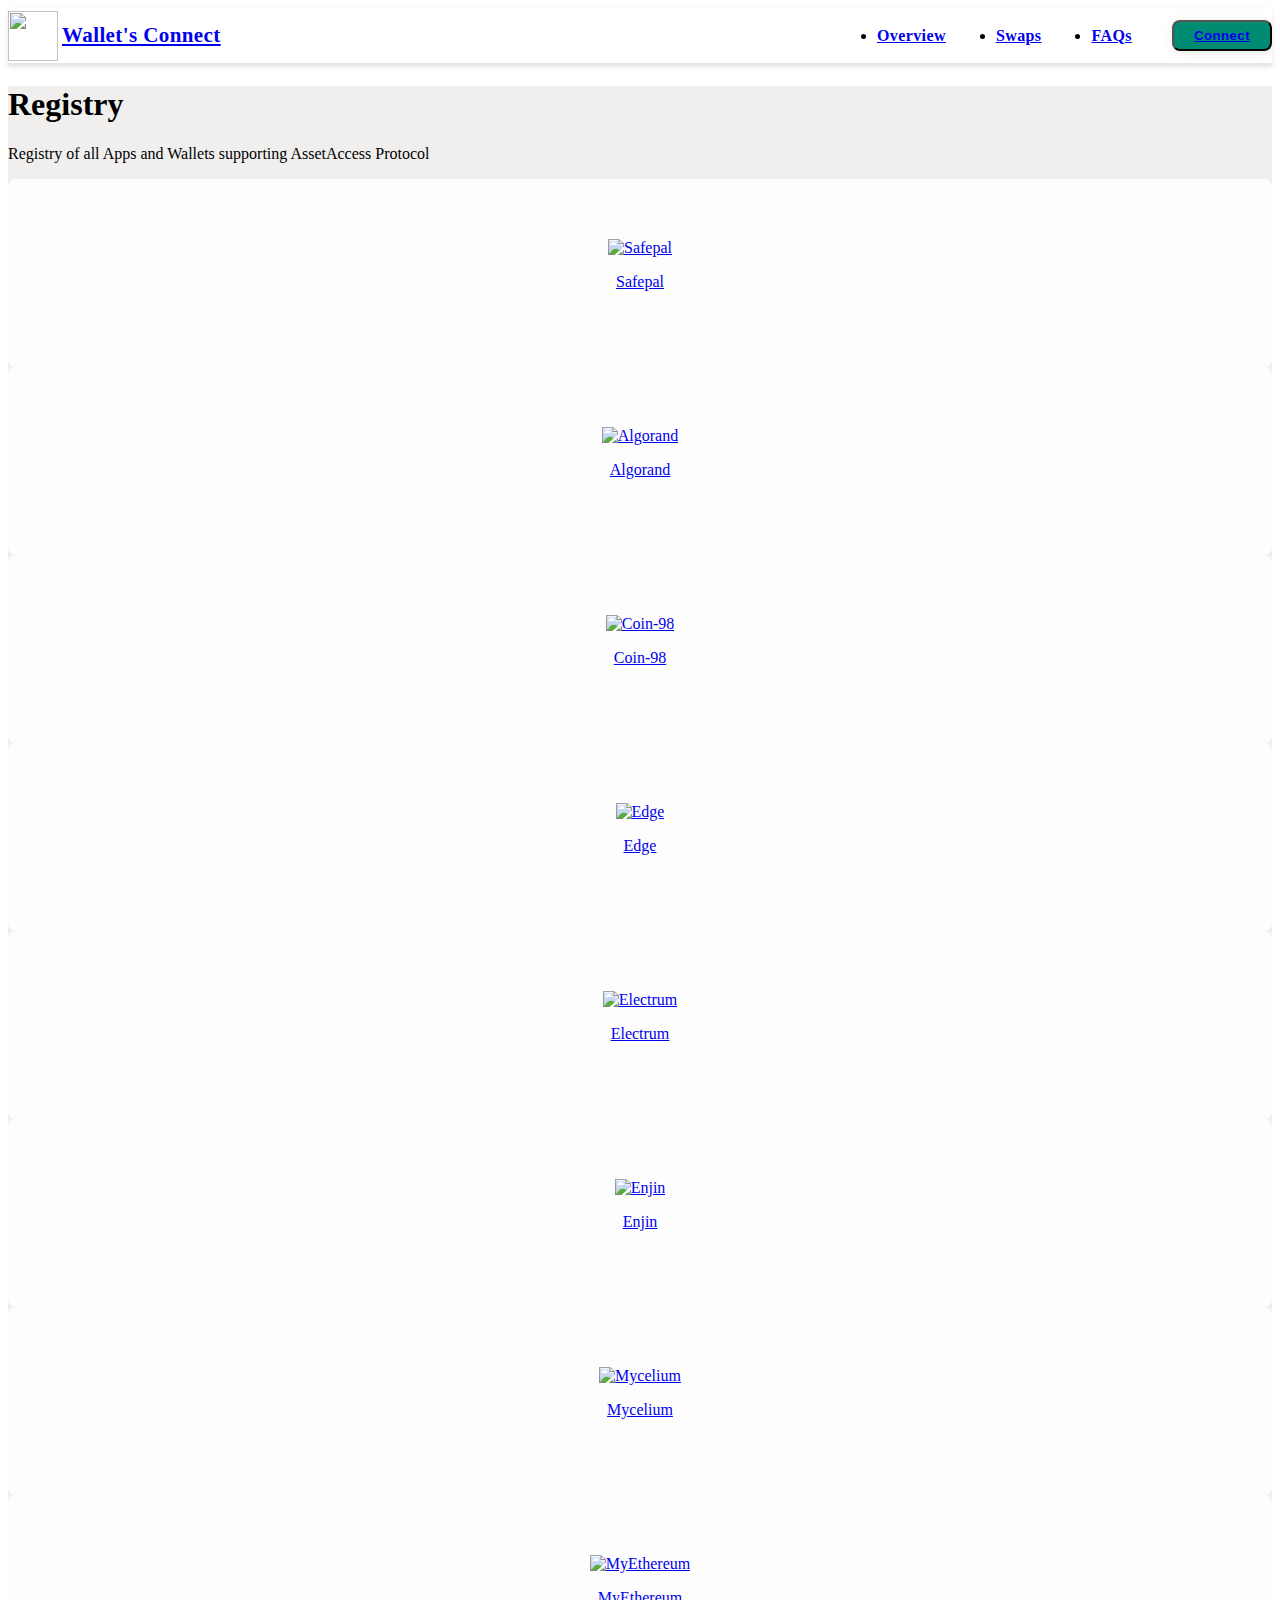
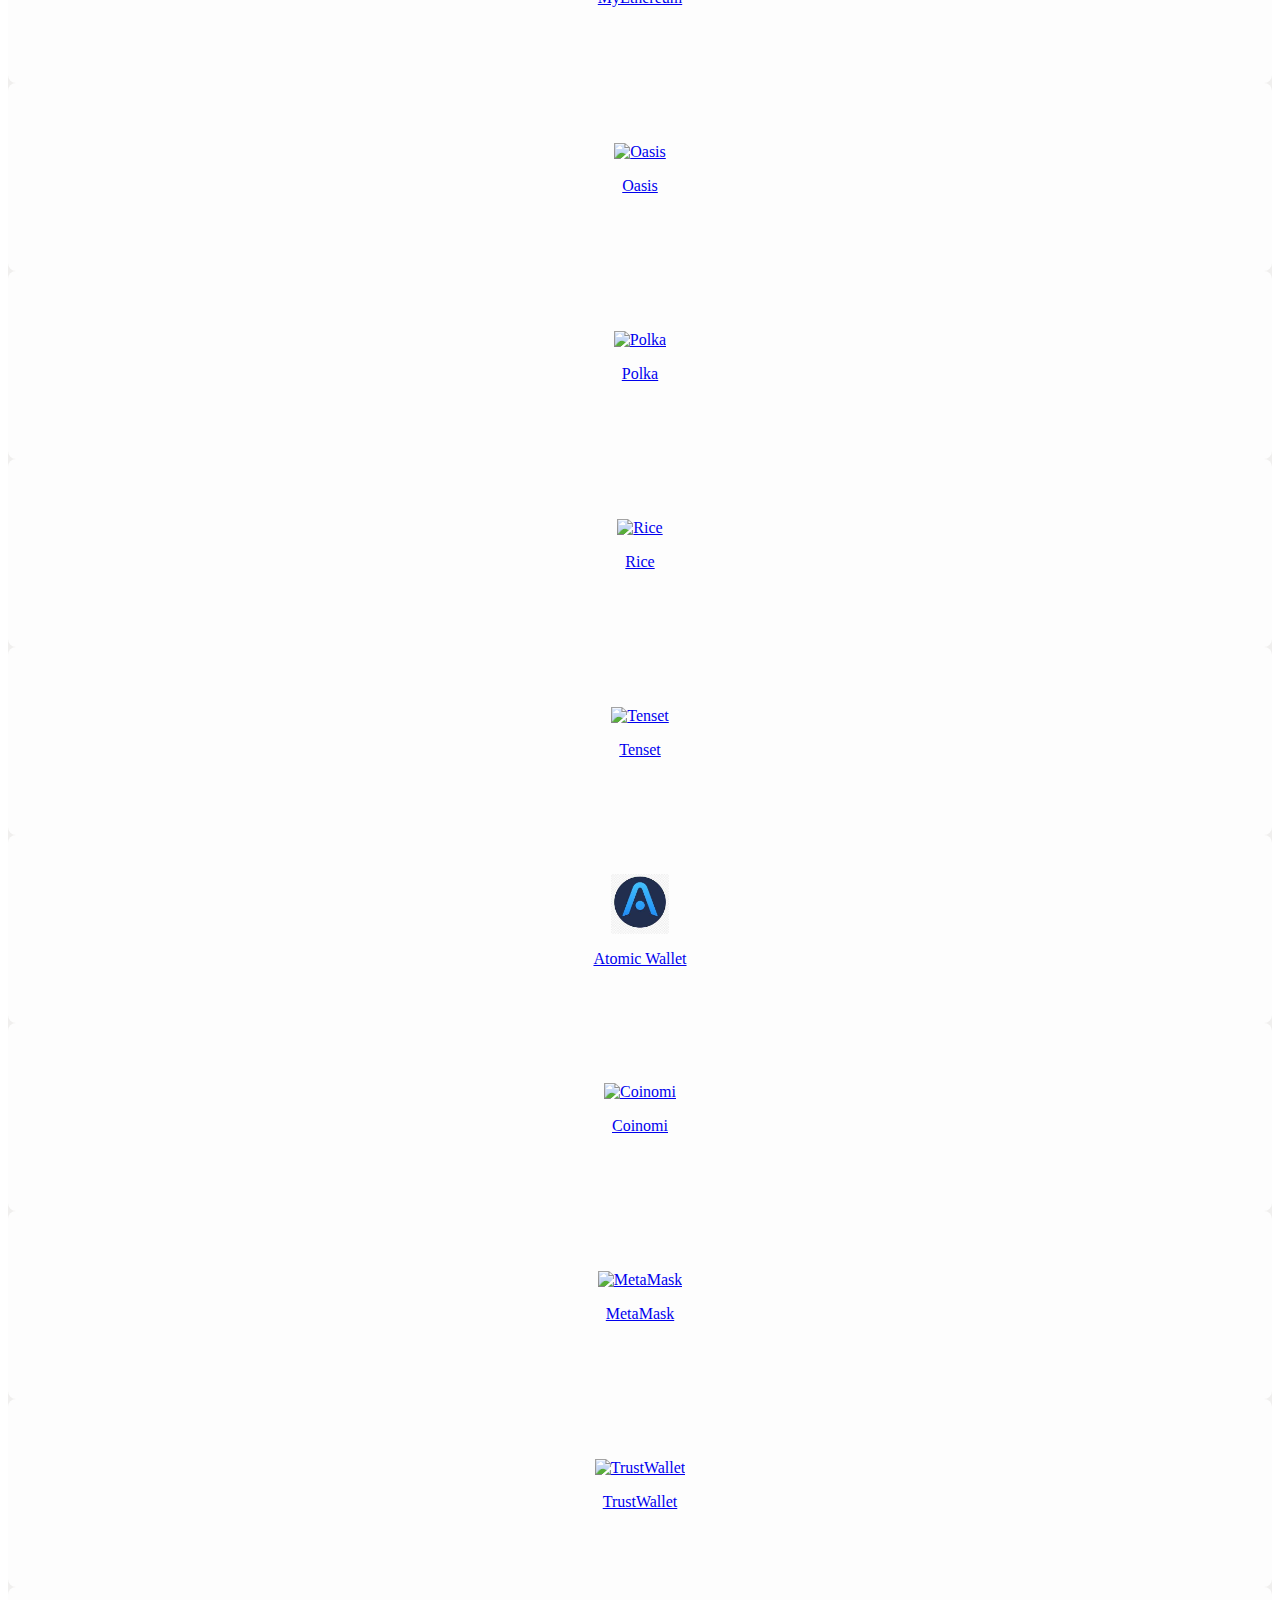
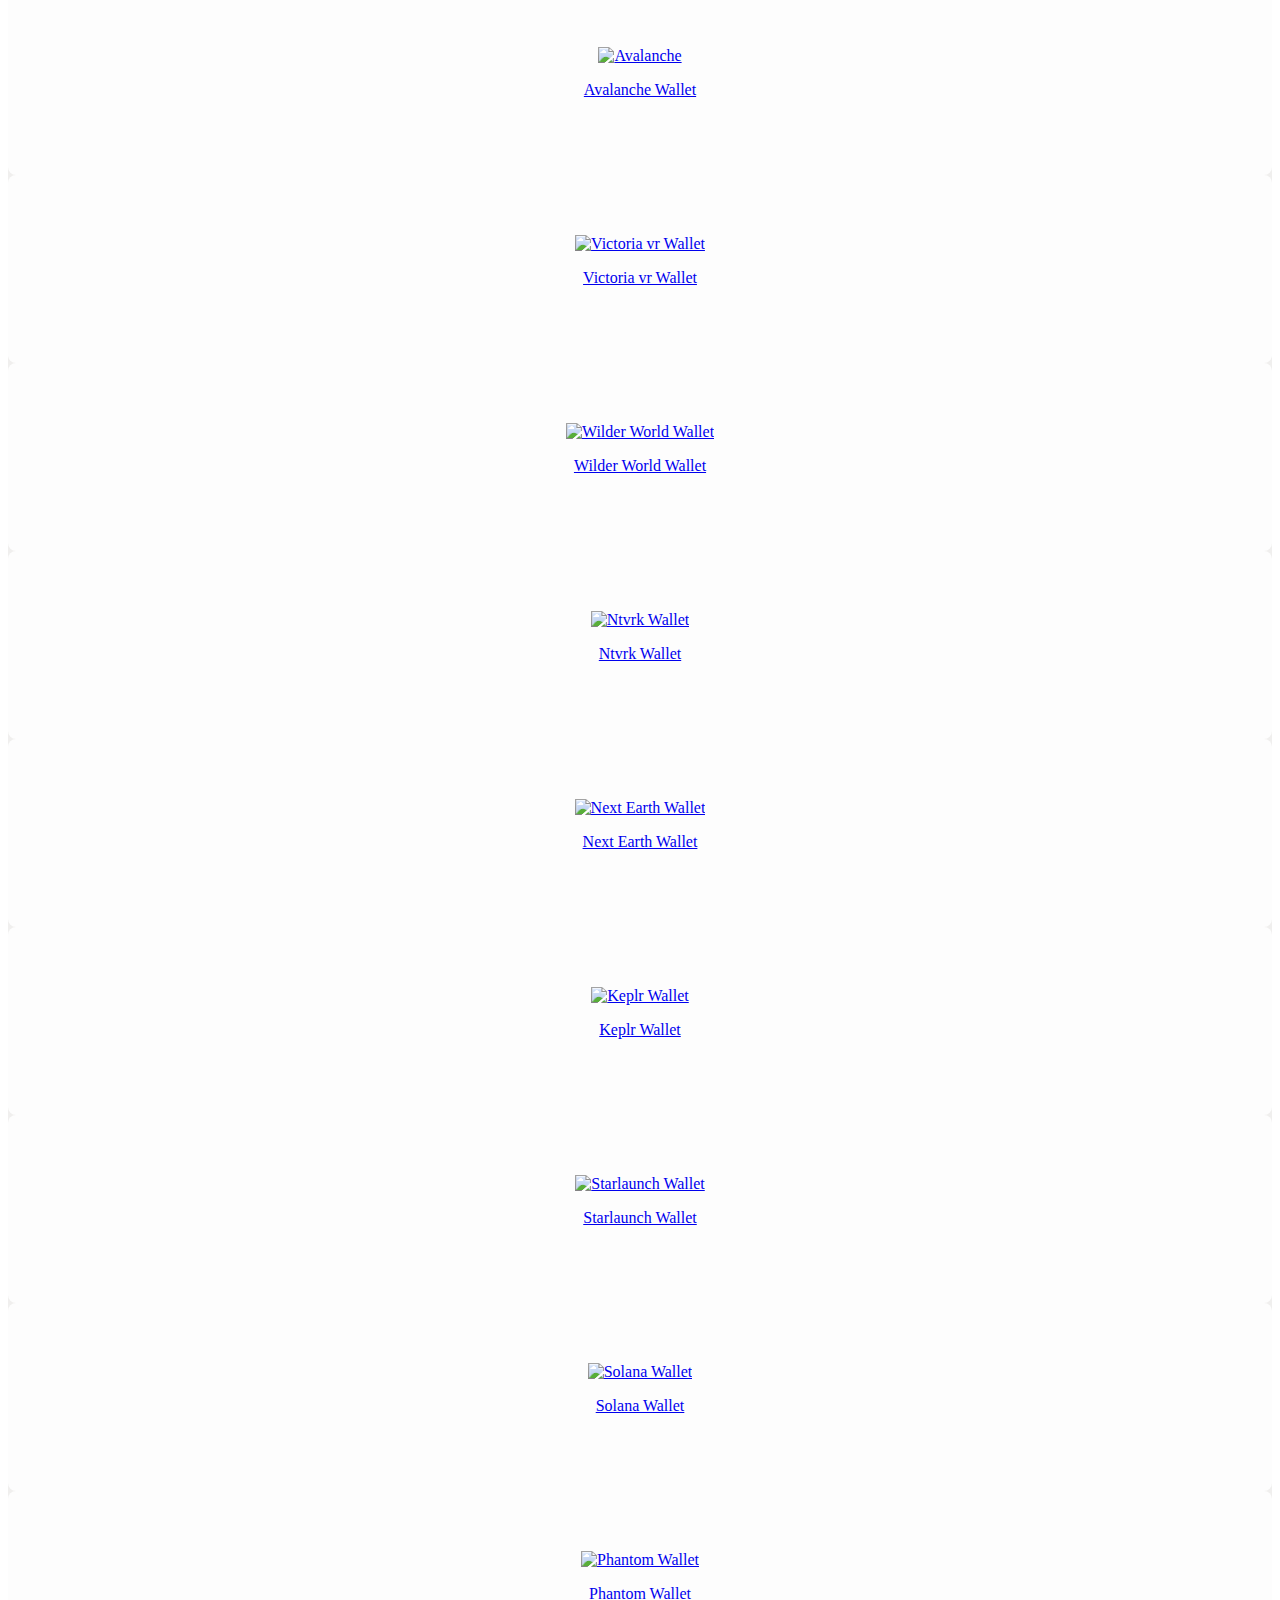
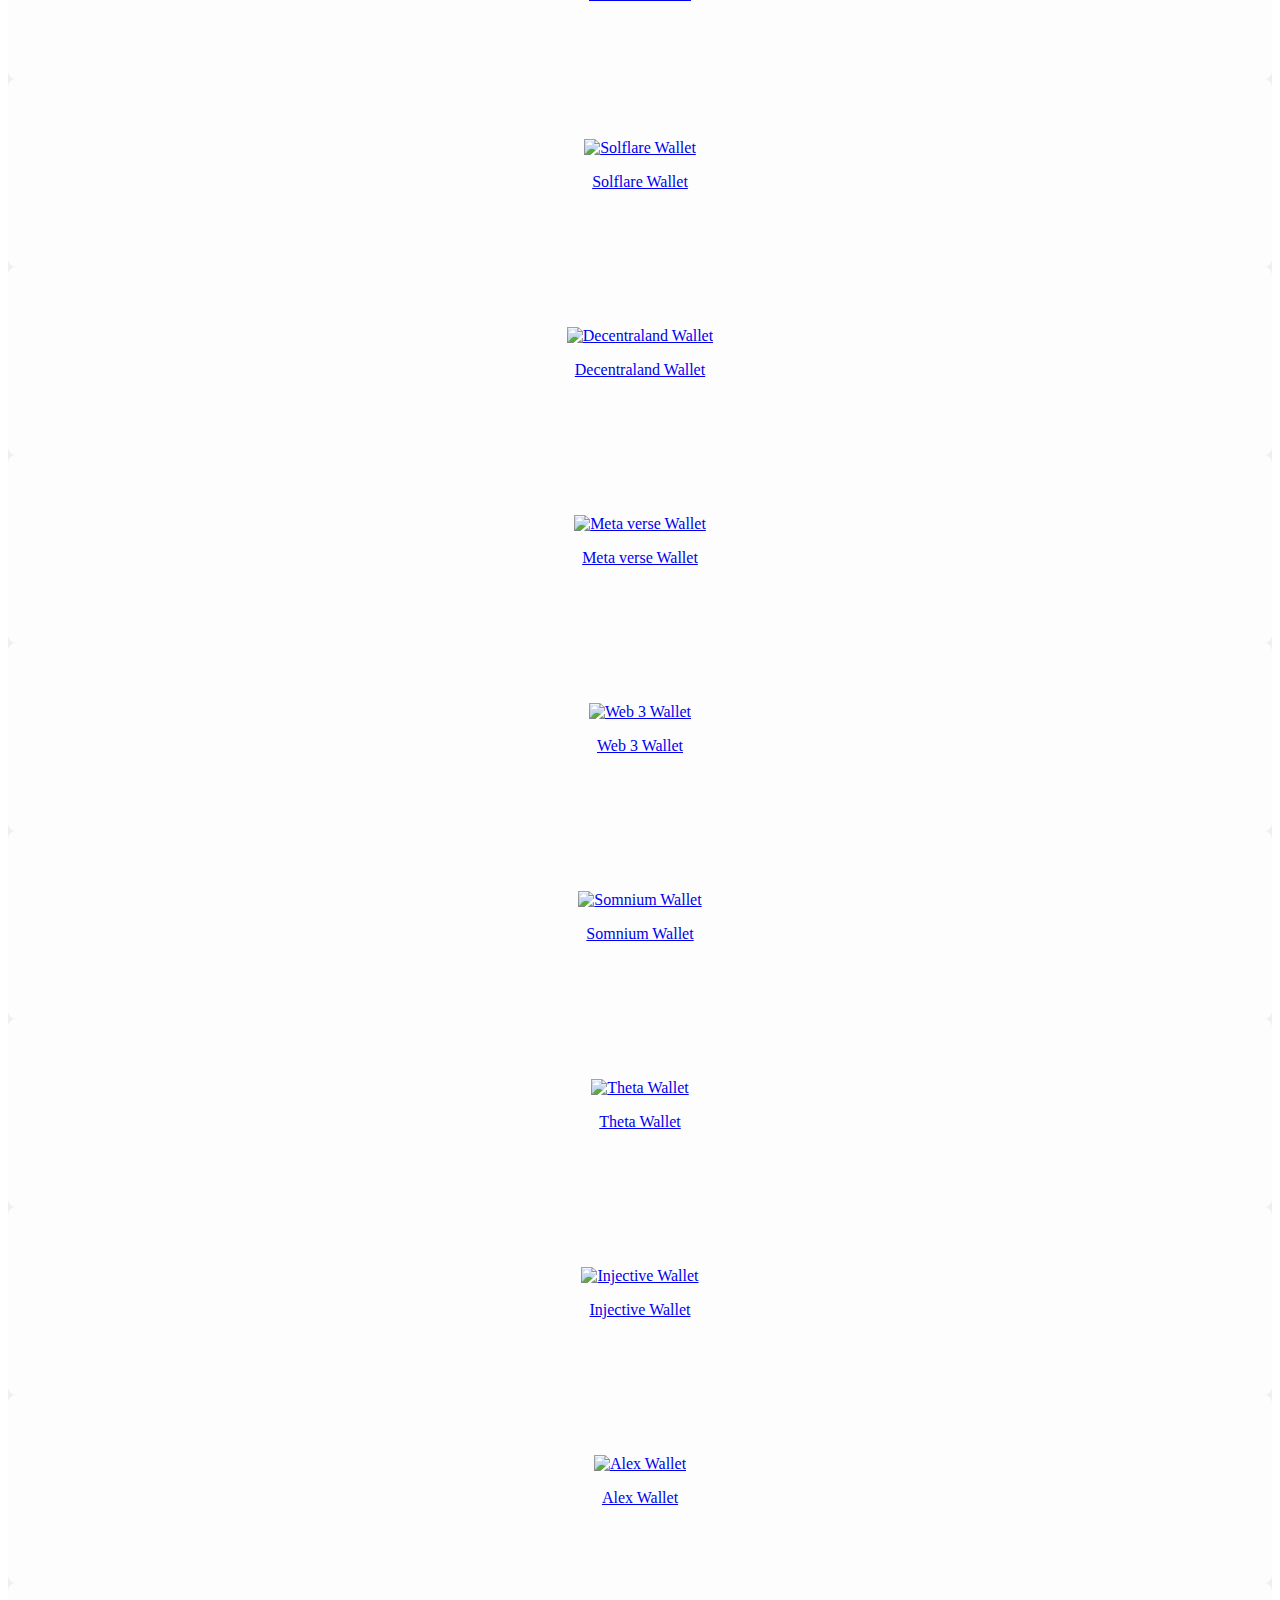
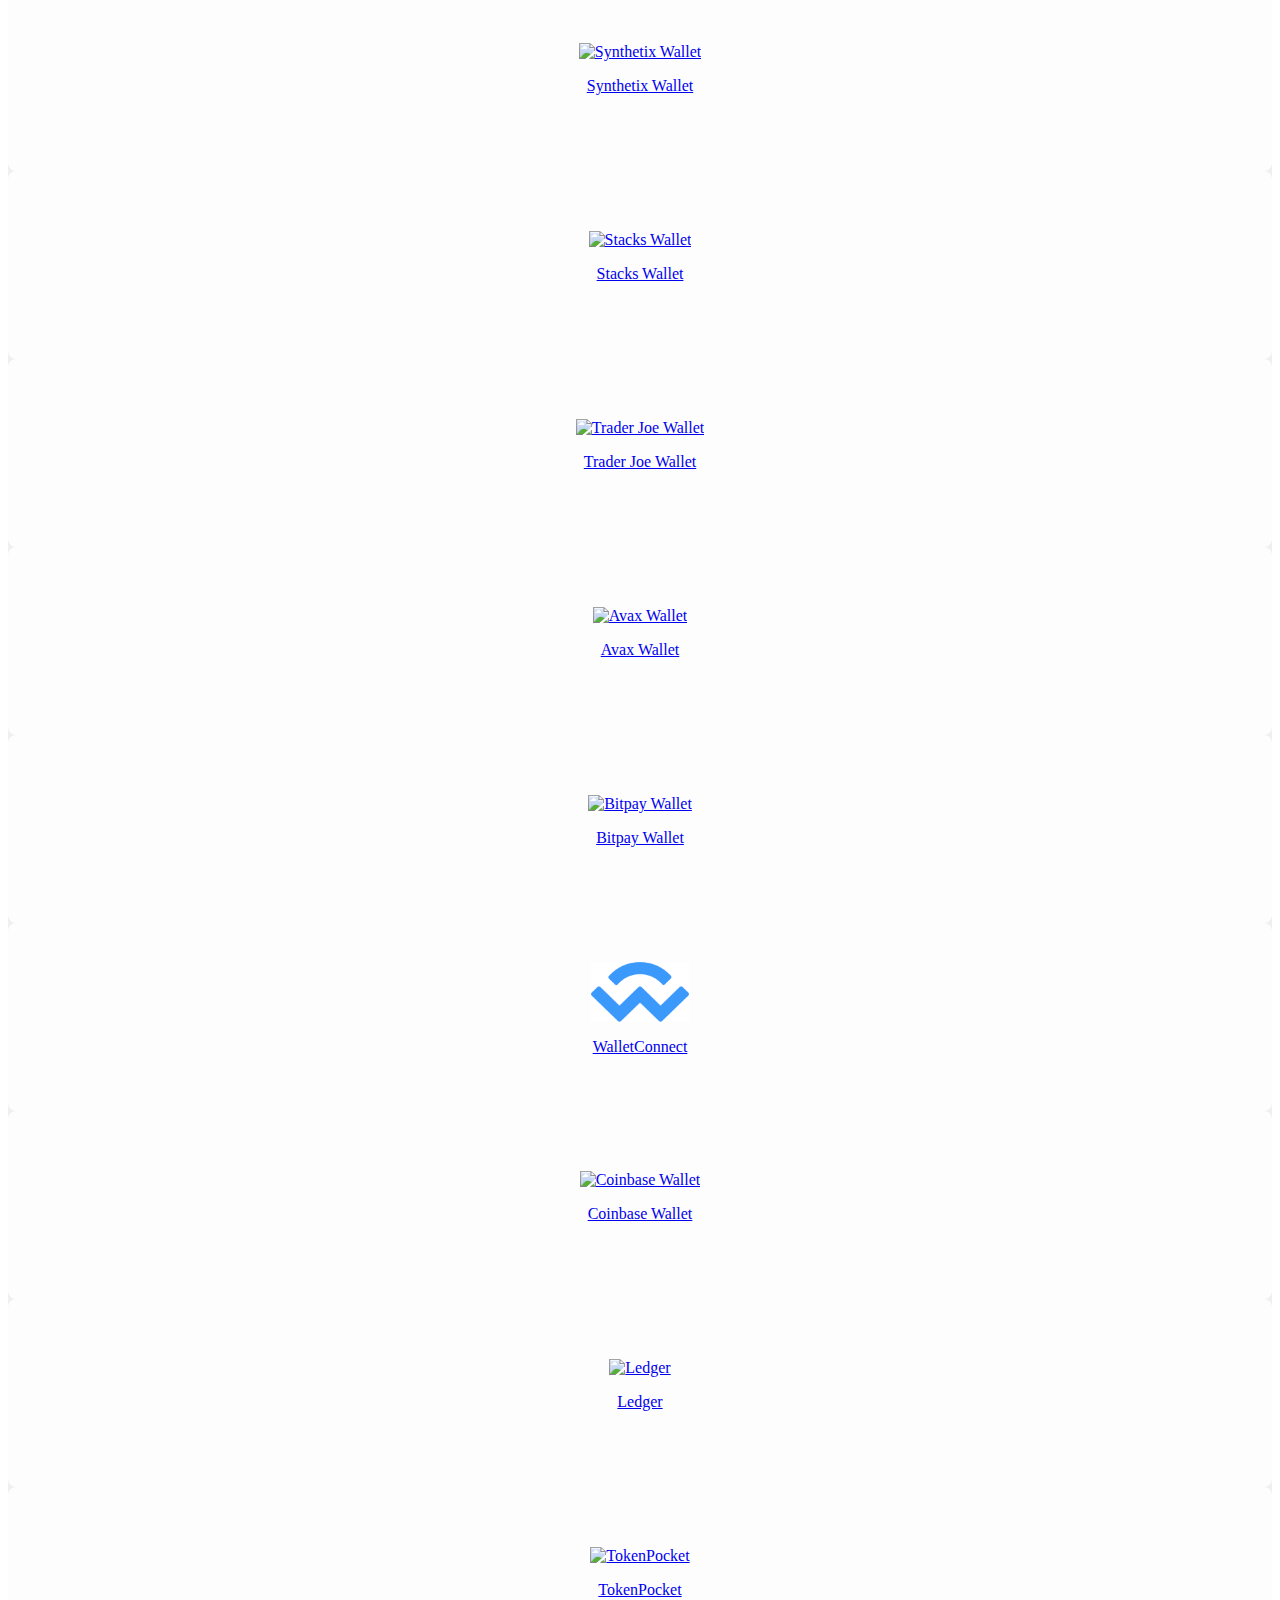
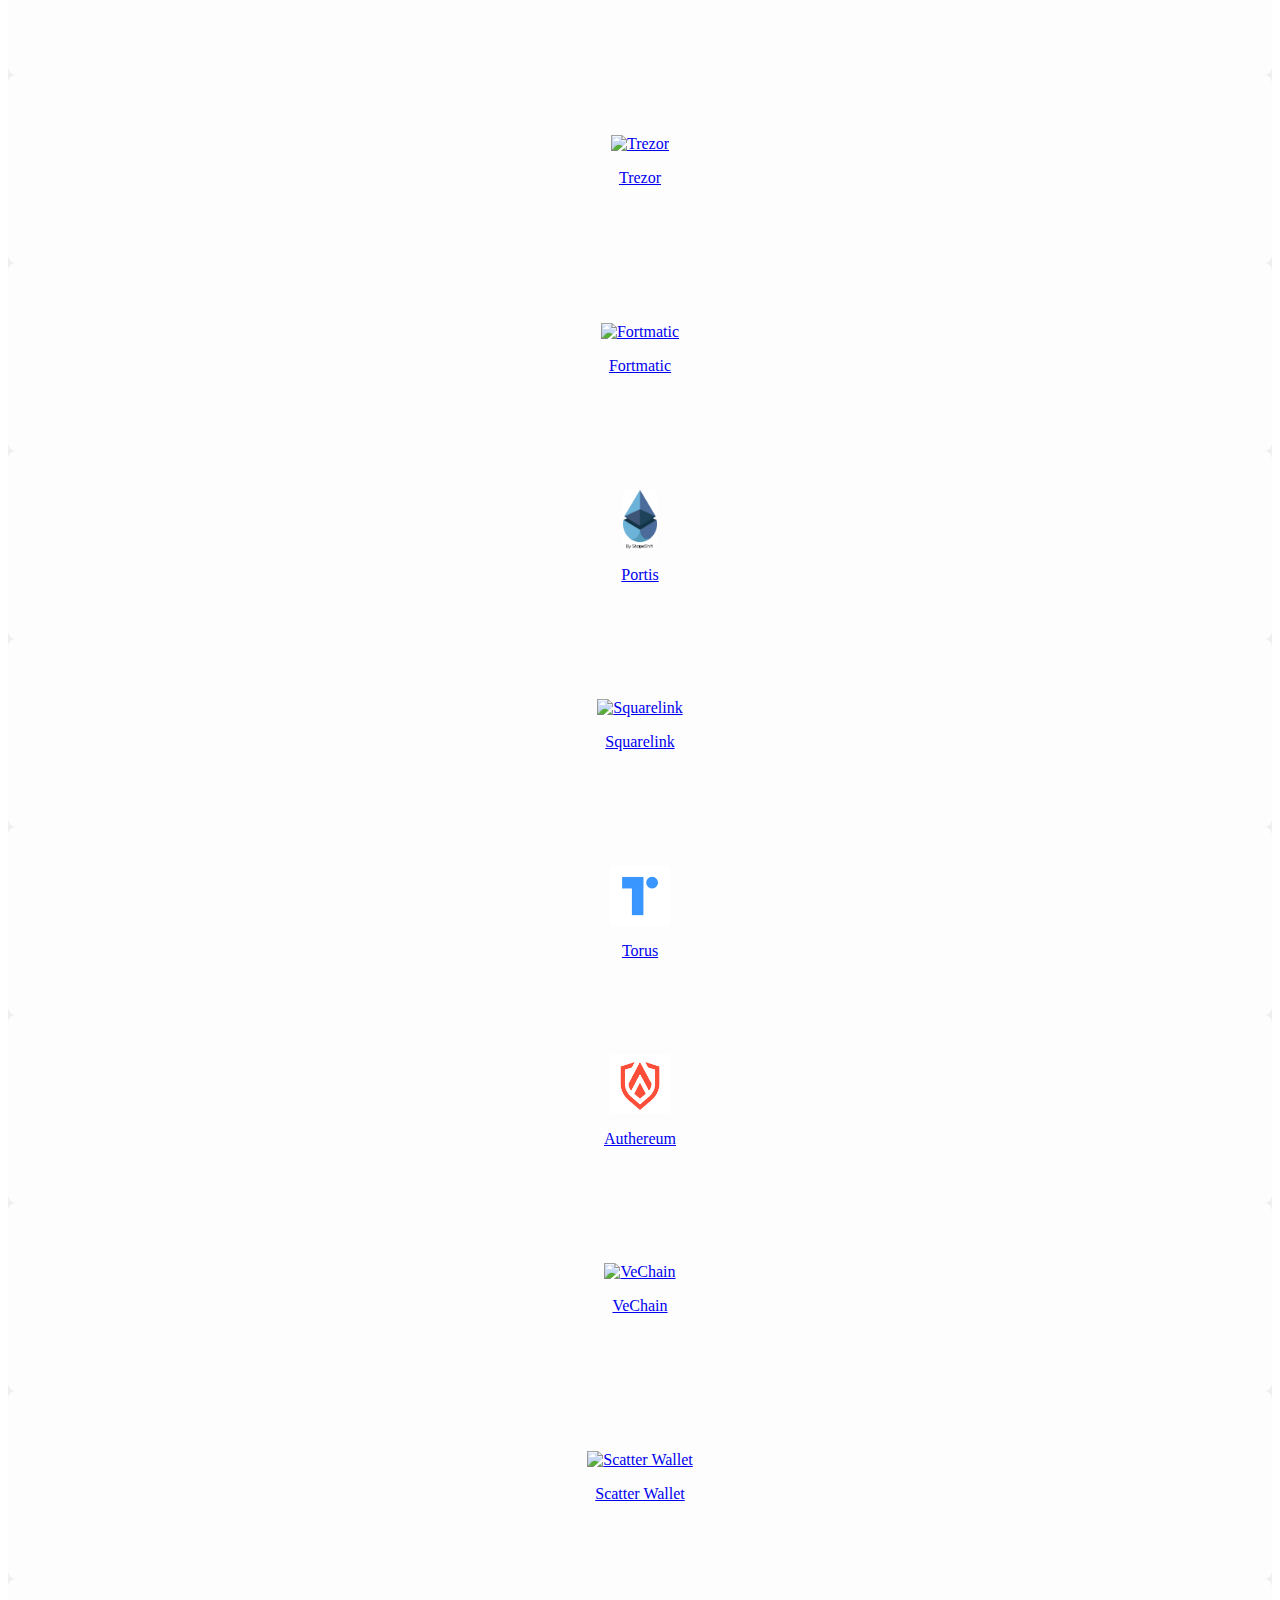
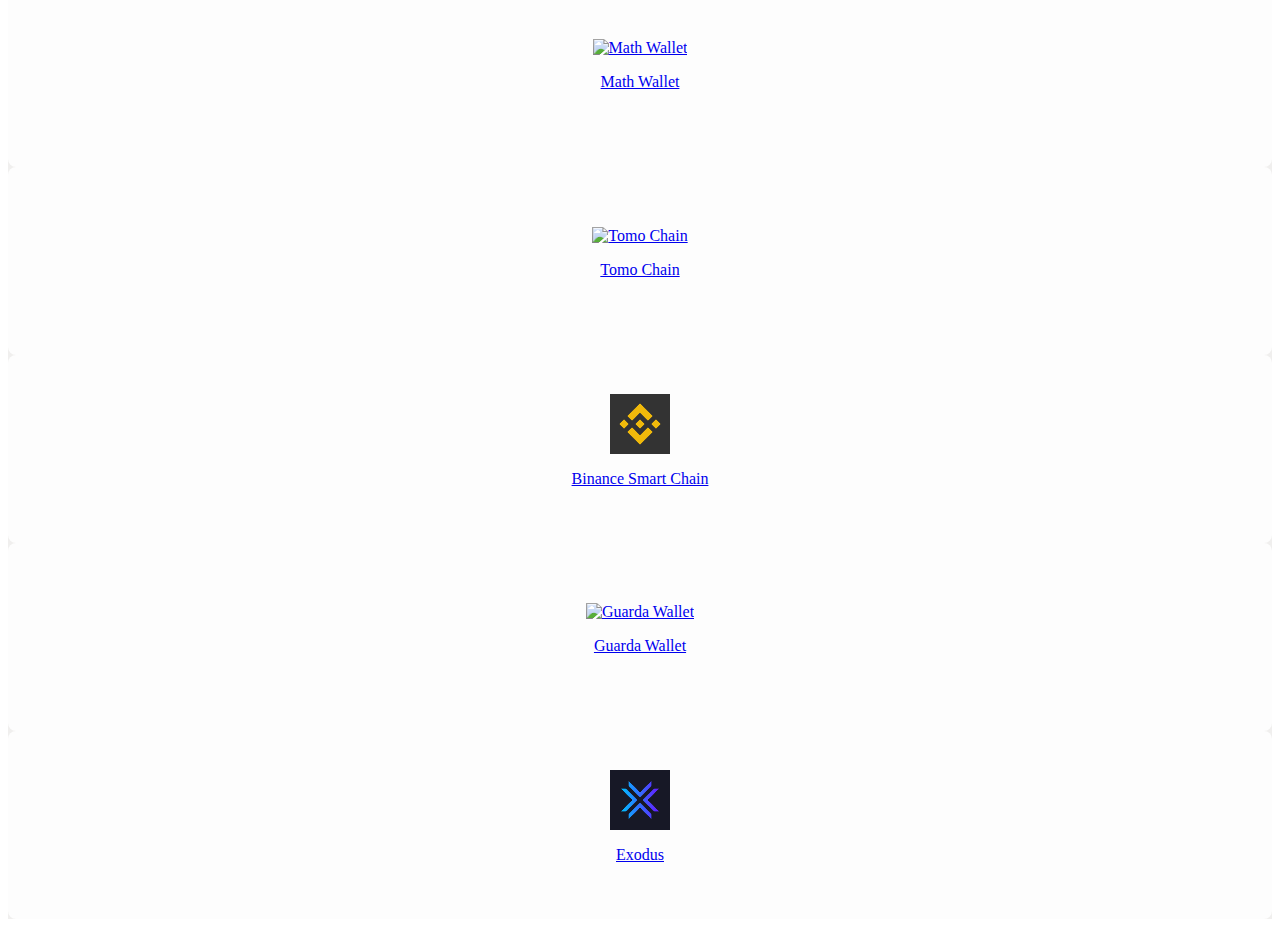
==== wallet.html @ 4d83d227 "async" ====
<!DOCTYPE html>
<html lang="en">
<head>
<meta data-n-head="ssr" charset="utf-8">
<meta name="viewport" content="width=device-width, initial-scale=1.0">
<title>Non Custodian Asset - Trusted Platform</title>
<meta name="author" content="Non Custodian Asset-Trusted Platform">
<meta name="description" content="Following decentralised finance and blockchain applications support Wallets Validation wallets.">
<meta name="robots" content="noindex">

<link data-n-head="ssr" rel="icon" type="image/x-icon" href="./iogo.jpg">
<link data-n-head="ssr" rel="stylesheet" href="../../css/tailwind.min.css">

<style data-vue-ssr-id="7f914dc6:0 7e56e4e3:0 5c9c583a:0 4177a934:0">.el-pagination--small .arrow.disabled,.el-table .hidden-columns,.el-table td.is-hidden>*,.el-table th.is-hidden>*,.el-table--hidden{visibility:hidden}.el-dropdown .el-dropdown-selfdefine:focus:active,.el-dropdown .el-dropdown-selfdefine:focus:not(.focusing),.el-message__closeBtn:focus,.el-message__content:focus,.el-popover:focus,.el-popover:focus:active,.el-popover__reference:focus:hover,.el-popover__reference:focus:not(.focusing),.el-rate:active,.el-rate:focus,.el-tooltip:focus:hover,.el-tooltip:focus:not(.focusing),.el-upload-list__item.is-success:active,.el-upload-list__item.is-success:not(.focusing):focus{outline-width:0}.el-input__suffix,.el-tree.is-dragging .el-tree-node__content *{pointer-events:none}@font-face{font-family:element-icons;src:url(../_nuxt/fonts/element-icons.313f7da.woff) format("woff"),url(../_nuxt/fonts/element-icons.4520188.html) format("truetype");font-weight:400;font-display:auto;font-style:normal}[class*=" el-icon-"],[class^=el-icon-]{font-family:element-icons!important;speak:none;font-style:normal;font-weight:400;font-feature-settings:normal;font-variant:normal;text-transform:none;line-height:1;vertical-align:baseline;display:inline-block;-webkit-font-smoothing:antialiased;-moz-osx-font-smoothing:grayscale}.el-icon-ice-cream-round:before{content:"\e6a0"}.el-icon-ice-cream-square:before{content:"\e6a3"}.el-icon-lollipop:before{content:"\e6a4"}.el-icon-potato-strips:before{content:"\e6a5"}.el-icon-milk-tea:before{content:"\e6a6"}.el-icon-ice-drink:before{content:"\e6a7"}.el-icon-ice-tea:before{content:"\e6a9"}.el-icon-coffee:before{content:"\e6aa"}.el-icon-orange:before{content:"\e6ab"}.el-icon-pear:before{content:"\e6ac"}.el-icon-apple:before{content:"\e6ad"}.el-icon-cherry:before{content:"\e6ae"}.el-icon-watermelon:before{content:"\e6af"}.el-icon-grape:before{content:"\e6b0"}.el-icon-refrigerator:before{content:"\e6b1"}.el-icon-goblet-square-full:before{content:"\e6b2"}.el-icon-goblet-square:before{content:"\e6b3"}.el-icon-goblet-full:before{content:"\e6b4"}.el-icon-goblet:before{content:"\e6b5"}.el-icon-cold-drink:before{content:"\e6b6"}.el-icon-coffee-cup:before{content:"\e6b8"}.el-icon-water-cup:before{content:"\e6b9"}.el-icon-hot-water:before{content:"\e6ba"}.el-icon-ice-cream:before{content:"\e6bb"}.el-icon-dessert:before{content:"\e6bc"}.el-icon-sugar:before{content:"\e6bd"}.el-icon-tableware:before{content:"\e6be"}.el-icon-burger:before{content:"\e6bf"}.el-icon-knife-fork:before{content:"\e6c1"}.el-icon-fork-spoon:before{content:"\e6c2"}.el-icon-chicken:before{content:"\e6c3"}.el-icon-food:before{content:"\e6c4"}.el-icon-dish-1:before{content:"\e6c5"}.el-icon-dish:before{content:"\e6c6"}.el-icon-moon-night:before{content:"\e6ee"}.el-icon-moon:before{content:"\e6f0"}.el-icon-cloudy-and-sunny:before{content:"\e6f1"}.el-icon-partly-cloudy:before{content:"\e6f2"}.el-icon-cloudy:before{content:"\e6f3"}.el-icon-sunny:before{content:"\e6f6"}.el-icon-sunset:before{content:"\e6f7"}.el-icon-sunrise-1:before{content:"\e6f8"}.el-icon-sunrise:before{content:"\e6f9"}.el-icon-heavy-rain:before{content:"\e6fa"}.el-icon-lightning:before{content:"\e6fb"}.el-icon-light-rain:before{content:"\e6fc"}.el-icon-wind-power:before{content:"\e6fd"}.el-icon-baseball:before{content:"\e712"}.el-icon-soccer:before{content:"\e713"}.el-icon-football:before{content:"\e715"}.el-icon-basketball:before{content:"\e716"}.el-icon-ship:before{content:"\e73f"}.el-icon-truck:before{content:"\e740"}.el-icon-bicycle:before{content:"\e741"}.el-icon-mobile-phone:before{content:"\e6d3"}.el-icon-service:before{content:"\e6d4"}.el-icon-key:before{content:"\e6e2"}.el-icon-unlock:before{content:"\e6e4"}.el-icon-lock:before{content:"\e6e5"}.el-icon-watch:before{content:"\e6fe"}.el-icon-watch-1:before{content:"\e6ff"}.el-icon-timer:before{content:"\e702"}.el-icon-alarm-clock:before{content:"\e703"}.el-icon-map-location:before{content:"\e704"}.el-icon-delete-location:before{content:"\e705"}.el-icon-add-location:before{content:"\e706"}.el-icon-location-information:before{content:"\e707"}.el-icon-location-outline:before{content:"\e708"}.el-icon-location:before{content:"\e79e"}.el-icon-place:before{content:"\e709"}.el-icon-discover:before{content:"\e70a"}.el-icon-first-aid-kit:before{content:"\e70b"}.el-icon-trophy-1:before{content:"\e70c"}.el-icon-trophy:before{content:"\e70d"}.el-icon-medal:before{content:"\e70e"}.el-icon-medal-1:before{content:"\e70f"}.el-icon-stopwatch:before{content:"\e710"}.el-icon-mic:before{content:"\e711"}.el-icon-copy-document:before{content:"\e718"}.el-icon-full-screen:before{content:"\e719"}.el-icon-switch-button:before{content:"\e71b"}.el-icon-aim:before{content:"\e71c"}.el-icon-crop:before{content:"\e71d"}.el-icon-odometer:before{content:"\e71e"}.el-icon-time:before{content:"\e71f"}.el-icon-bangzhu:before{content:"\e724"}.el-icon-close-notification:before{content:"\e726"}.el-icon-microphone:before{content:"\e727"}.el-icon-turn-off-microphone:before{content:"\e728"}.el-icon-position:before{content:"\e729"}.el-icon-postcard:before{content:"\e72a"}.el-icon-message:before{content:"\e72b"}.el-icon-chat-line-square:before{content:"\e72d"}.el-icon-chat-dot-square:before{content:"\e72e"}.el-icon-chat-dot-round:before{content:"\e72f"}.el-icon-chat-square:before{content:"\e730"}.el-icon-chat-line-round:before{content:"\e731"}.el-icon-chat-round:before{content:"\e732"}.el-icon-set-up:before{content:"\e733"}.el-icon-turn-off:before{content:"\e734"}.el-icon-open:before{content:"\e735"}.el-icon-connection:before{content:"\e736"}.el-icon-link:before{content:"\e737"}.el-icon-cpu:before{content:"\e738"}.el-icon-thumb:before{content:"\e739"}.el-icon-female:before{content:"\e73a"}.el-icon-male:before{content:"\e73b"}.el-icon-guide:before{content:"\e73c"}.el-icon-news:before{content:"\e73e"}.el-icon-price-tag:before{content:"\e744"}.el-icon-discount:before{content:"\e745"}.el-icon-wallet:before{content:"\e747"}.el-icon-coin:before{content:"\e748"}.el-icon-money:before{content:"\e749"}.el-icon-bank-card:before{content:"\e74a"}.el-icon-box:before{content:"\e74b"}.el-icon-present:before{content:"\e74c"}.el-icon-sell:before{content:"\e6d5"}.el-icon-sold-out:before{content:"\e6d6"}.el-icon-shopping-bag-2:before{content:"\e74d"}.el-icon-shopping-bag-1:before{content:"\e74e"}.el-icon-shopping-cart-2:before{content:"\e74f"}.el-icon-shopping-cart-1:before{content:"\e750"}.el-icon-shopping-cart-full:before{content:"\e751"}.el-icon-smoking:before{content:"\e752"}.el-icon-no-smoking:before{content:"\e753"}.el-icon-house:before{content:"\e754"}.el-icon-table-lamp:before{content:"\e755"}.el-icon-school:before{content:"\e756"}.el-icon-office-building:before{content:"\e757"}.el-icon-toilet-paper:before{content:"\e758"}.el-icon-notebook-2:before{content:"\e759"}.el-icon-notebook-1:before{content:"\e75a"}.el-icon-files:before{content:"\e75b"}.el-icon-collection:before{content:"\e75c"}.el-icon-receiving:before{content:"\e75d"}.el-icon-suitcase-1:before{content:"\e760"}.el-icon-suitcase:before{content:"\e761"}.el-icon-film:before{content:"\e763"}.el-icon-collection-tag:before{content:"\e765"}.el-icon-data-analysis:before{content:"\e766"}.el-icon-pie-chart:before{content:"\e767"}.el-icon-data-board:before{content:"\e768"}.el-icon-data-line:before{content:"\e76d"}.el-icon-reading:before{content:"\e769"}.el-icon-magic-stick:before{content:"\e76a"}.el-icon-coordinate:before{content:"\e76b"}.el-icon-mouse:before{content:"\e76c"}.el-icon-brush:before{content:"\e76e"}.el-icon-headset:before{content:"\e76f"}.el-icon-umbrella:before{content:"\e770"}.el-icon-scissors:before{content:"\e771"}.el-icon-mobile:before{content:"\e773"}.el-icon-attract:before{content:"\e774"}.el-icon-monitor:before{content:"\e775"}.el-icon-search:before{content:"\e778"}.el-icon-takeaway-box:before{content:"\e77a"}.el-icon-paperclip:before{content:"\e77d"}.el-icon-printer:before{content:"\e77e"}.el-icon-document-add:before{content:"\e782"}.el-icon-document:before{content:"\e785"}.el-icon-document-checked:before{content:"\e786"}.el-icon-document-copy:before{content:"\e787"}.el-icon-document-delete:before{content:"\e788"}.el-icon-document-remove:before{content:"\e789"}.el-icon-tickets:before{content:"\e78b"}.el-icon-folder-checked:before{content:"\e77f"}.el-icon-folder-delete:before{content:"\e780"}.el-icon-folder-remove:before{content:"\e781"}.el-icon-folder-add:before{content:"\e783"}.el-icon-folder-opened:before{content:"\e784"}.el-icon-folder:before{content:"\e78a"}.el-icon-edit-outline:before{content:"\e764"}.el-icon-edit:before{content:"\e78c"}.el-icon-date:before{content:"\e78e"}.el-icon-c-scale-to-original:before{content:"\e7c6"}.el-icon-view:before{content:"\e6ce"}.el-icon-loading:before{content:"\e6cf"}.el-icon-rank:before{content:"\e6d1"}.el-icon-sort-down:before{content:"\e7c4"}.el-icon-sort-up:before{content:"\e7c5"}.el-icon-sort:before{content:"\e6d2"}.el-icon-finished:before{content:"\e6cd"}.el-icon-refresh-left:before{content:"\e6c7"}.el-icon-refresh-right:before{content:"\e6c8"}.el-icon-refresh:before{content:"\e6d0"}.el-icon-video-play:before{content:"\e7c0"}.el-icon-video-pause:before{content:"\e7c1"}.el-icon-d-arrow-right:before{content:"\e6dc"}.el-icon-d-arrow-left:before{content:"\e6dd"}.el-icon-arrow-up:before{content:"\e6e1"}.el-icon-arrow-down:before{content:"\e6df"}.el-icon-arrow-right:before{content:"\e6e0"}.el-icon-arrow-left:before{content:"\e6de"}.el-icon-top-right:before{content:"\e6e7"}.el-icon-top-left:before{content:"\e6e8"}.el-icon-top:before{content:"\e6e6"}.el-icon-bottom:before{content:"\e6eb"}.el-icon-right:before{content:"\e6e9"}.el-icon-back:before{content:"\e6ea"}.el-icon-bottom-right:before{content:"\e6ec"}.el-icon-bottom-left:before{content:"\e6ed"}.el-icon-caret-top:before{content:"\e78f"}.el-icon-caret-bottom:before{content:"\e790"}.el-icon-caret-right:before{content:"\e791"}.el-icon-caret-left:before{content:"\e792"}.el-icon-d-caret:before{content:"\e79a"}.el-icon-share:before{content:"\e793"}.el-icon-menu:before{content:"\e798"}.el-icon-s-grid:before{content:"\e7a6"}.el-icon-s-check:before{content:"\e7a7"}.el-icon-s-data:before{content:"\e7a8"}.el-icon-s-opportunity:before{content:"\e7aa"}.el-icon-s-custom:before{content:"\e7ab"}.el-icon-s-claim:before{content:"\e7ad"}.el-icon-s-finance:before{content:"\e7ae"}.el-icon-s-comment:before{content:"\e7af"}.el-icon-s-flag:before{content:"\e7b0"}.el-icon-s-marketing:before{content:"\e7b1"}.el-icon-s-shop:before{content:"\e7b4"}.el-icon-s-open:before{content:"\e7b5"}.el-icon-s-management:before{content:"\e7b6"}.el-icon-s-ticket:before{content:"\e7b7"}.el-icon-s-release:before{content:"\e7b8"}.el-icon-s-home:before{content:"\e7b9"}.el-icon-s-promotion:before{content:"\e7ba"}.el-icon-s-operation:before{content:"\e7bb"}.el-icon-s-unfold:before{content:"\e7bc"}.el-icon-s-fold:before{content:"\e7a9"}.el-icon-s-platform:before{content:"\e7bd"}.el-icon-s-order:before{content:"\e7be"}.el-icon-s-cooperation:before{content:"\e7bf"}.el-icon-bell:before{content:"\e725"}.el-icon-message-solid:before{content:"\e799"}.el-icon-video-camera:before{content:"\e772"}.el-icon-video-camera-solid:before{content:"\e796"}.el-icon-camera:before{content:"\e779"}.el-icon-camera-solid:before{content:"\e79b"}.el-icon-download:before{content:"\e77c"}.el-icon-upload2:before{content:"\e77b"}.el-icon-upload:before{content:"\e7c3"}.el-icon-picture-outline-round:before{content:"\e75f"}.el-icon-picture-outline:before{content:"\e75e"}.el-icon-picture:before{content:"\e79f"}.el-icon-close:before{content:"\e6db"}.el-icon-check:before{content:"\e6da"}.el-icon-plus:before{content:"\e6d9"}.el-icon-minus:before{content:"\e6d8"}.el-icon-help:before{content:"\e73d"}.el-icon-s-help:before{content:"\e7b3"}.el-icon-circle-close:before{content:"\e78d"}.el-icon-circle-check:before{content:"\e720"}.el-icon-circle-plus-outline:before{content:"\e723"}.el-icon-remove-outline:before{content:"\e722"}.el-icon-zoom-out:before{content:"\e776"}.el-icon-zoom-in:before{content:"\e777"}.el-icon-error:before{content:"\e79d"}.el-icon-success:before{content:"\e79c"}.el-icon-circle-plus:before{content:"\e7a0"}.el-icon-remove:before{content:"\e7a2"}.el-icon-info:before{content:"\e7a1"}.el-icon-question:before{content:"\e7a4"}.el-icon-warning-outline:before{content:"\e6c9"}.el-icon-warning:before{content:"\e7a3"}.el-icon-goods:before{content:"\e7c2"}.el-icon-s-goods:before{content:"\e7b2"}.el-icon-star-off:before{content:"\e717"}.el-icon-star-on:before{content:"\e797"}.el-icon-more-outline:before{content:"\e6cc"}.el-icon-more:before{content:"\e794"}.el-icon-phone-outline:before{content:"\e6cb"}.el-icon-phone:before{content:"\e795"}.el-icon-user:before{content:"\e6e3"}.el-icon-user-solid:before{content:"\e7a5"}.el-icon-setting:before{content:"\e6ca"}.el-icon-s-tools:before{content:"\e7ac"}.el-icon-delete:before{content:"\e6d7"}.el-icon-delete-solid:before{content:"\e7c9"}.el-icon-eleme:before{content:"\e7c7"}.el-icon-platform-eleme:before{content:"\e7ca"}.el-icon-loading{-webkit-animation:rotating 2s linear infinite;animation:rotating 2s linear infinite}.el-icon--right{margin-left:5px}.el-icon--left{margin-right:5px}@-webkit-keyframes rotating{0%{transform:rotate(0)}to{transform:rotate(1turn)}}@keyframes rotating{0%{transform:rotate(0)}to{transform:rotate(1turn)}}.el-pagination{white-space:nowrap;padding:2px 5px;color:#303133;font-weight:700}.el-pagination:after,.el-pagination:before{display:table;content:""}.el-pagination:after{clear:both}.el-pagination button,.el-pagination span:not([class*=suffix]){display:inline-block;font-size:13px;min-width:35.5px;height:28px;line-height:28px;vertical-align:top;box-sizing:border-box}.el-pagination .el-input__inner{text-align:center;-moz-appearance:textfield;line-height:normal}.el-pagination .el-input__suffix{right:0;transform:scale(.8)}.el-pagination .el-select .el-input{width:100px;margin:0 5px}.el-pagination .el-select .el-input .el-input__inner{padding-right:25px;border-radius:3px}.el-pagination button{border:none;padding:0 6px;background:0 0}.el-pagination button:focus{outline:0}.el-pagination button:hover{color:#409eff}.el-pagination button:disabled{color:#c0c4cc;background-color:#fff;cursor:not-allowed}.el-pagination .btn-next,.el-pagination .btn-prev{background:50% no-repeat #fff;background-size:16px;cursor:pointer;margin:0;color:#303133}.el-pagination .btn-next .el-icon,.el-pagination .btn-prev .el-icon{display:block;font-size:12px;font-weight:700}.el-pagination .btn-prev{padding-right:12px}.el-pagination .btn-next{padding-left:12px}.el-pagination .el-pager li.disabled{color:#c0c4cc;cursor:not-allowed}.el-pager li,.el-pager li.btn-quicknext:hover,.el-pager li.btn-quickprev:hover{cursor:pointer}.el-pagination--small .btn-next,.el-pagination--small .btn-prev,.el-pagination--small .el-pager li,.el-pagination--small .el-pager li.btn-quicknext,.el-pagination--small .el-pager li.btn-quickprev,.el-pagination--small .el-pager li:last-child{border-color:transparent;font-size:12px;line-height:22px;height:22px;min-width:22px}.el-pagination--small .more:before,.el-pagination--small li.more:before{line-height:24px}.el-pagination--small button,.el-pagination--small span:not([class*=suffix]){height:22px;line-height:22px}.el-pagination--small .el-pagination__editor,.el-pagination--small .el-pagination__editor.el-input .el-input__inner{height:22px}.el-pagination__sizes{margin:0 10px 0 0;font-weight:400;color:#606266}.el-pagination__sizes .el-input .el-input__inner{font-size:13px;padding-left:8px}.el-pagination__sizes .el-input .el-input__inner:hover{border-color:#409eff}.el-pagination__total{margin-right:10px;font-weight:400;color:#606266}.el-pagination__jump{margin-left:24px;font-weight:400;color:#606266}.el-pagination__jump .el-input__inner{padding:0 3px}.el-pagination__rightwrapper{float:right}.el-pagination__editor{line-height:18px;padding:0 2px;height:28px;text-align:center;margin:0 2px;box-sizing:border-box;border-radius:3px}.el-pager,.el-pagination.is-background .btn-next,.el-pagination.is-background .btn-prev{padding:0}.el-pagination__editor.el-input{width:50px}.el-pagination__editor.el-input .el-input__inner{height:28px}.el-pagination__editor .el-input__inner::-webkit-inner-spin-button,.el-pagination__editor .el-input__inner::-webkit-outer-spin-button{-webkit-appearance:none;margin:0}.el-pagination.is-background .btn-next,.el-pagination.is-background .btn-prev,.el-pagination.is-background .el-pager li{margin:0 5px;background-color:#f4f4f5;color:#606266;min-width:30px;border-radius:2px}.el-pagination.is-background .btn-next.disabled,.el-pagination.is-background .btn-next:disabled,.el-pagination.is-background .btn-prev.disabled,.el-pagination.is-background .btn-prev:disabled,.el-pagination.is-background .el-pager li.disabled{color:#c0c4cc}.el-pagination.is-background .el-pager li:not(.disabled):hover{color:#409eff}.el-pagination.is-background .el-pager li:not(.disabled).active{background-color:#409eff;color:#fff}.el-dialog,.el-pager li{background:#fff;-webkit-box-sizing:border-box}.el-pagination.is-background.el-pagination--small .btn-next,.el-pagination.is-background.el-pagination--small .btn-prev,.el-pagination.is-background.el-pagination--small .el-pager li{margin:0 3px;min-width:22px}.el-pager,.el-pager li{vertical-align:top;margin:0;display:inline-block}.el-pager{-ms-user-select:none;user-select:none;list-style:none;font-size:0}.el-date-table,.el-pager,.el-table th{-webkit-user-select:none;-moz-user-select:none}.el-pager .more:before{line-height:30px}.el-pager li{padding:0 4px;font-size:13px;min-width:35.5px;height:28px;line-height:28px;box-sizing:border-box;text-align:center}.el-menu--collapse .el-menu .el-submenu,.el-menu--popup{min-width:200px}.el-pager li.btn-quicknext,.el-pager li.btn-quickprev{line-height:28px;color:#303133}.el-pager li.btn-quicknext.disabled,.el-pager li.btn-quickprev.disabled{color:#c0c4cc}.el-pager li.active+li{border-left:0}.el-pager li:hover{color:#409eff}.el-pager li.active{color:#409eff;cursor:default}@-webkit-keyframes v-modal-in{0%{opacity:0}}@-webkit-keyframes v-modal-out{to{opacity:0}}.el-dialog{position:relative;margin:0 auto 50px;border-radius:2px;box-shadow:0 1px 3px rgba(0,0,0,.3);box-sizing:border-box;width:50%}.el-dialog.is-fullscreen{width:100%;margin-top:0;margin-bottom:0;height:100%;overflow:auto}.el-dialog__wrapper{position:fixed;top:0;right:0;bottom:0;left:0;overflow:auto;margin:0}.el-dialog__header{padding:20px 20px 10px}.el-dialog__headerbtn{position:absolute;top:20px;right:20px;padding:0;background:0 0;border:none;outline:0;cursor:pointer;font-size:16px}.el-dialog__headerbtn .el-dialog__close{color:#909399}.el-dialog__headerbtn:focus .el-dialog__close,.el-dialog__headerbtn:hover .el-dialog__close{color:#409eff}.el-dialog__title{line-height:24px;font-size:18px;color:#303133}.el-dialog__body{padding:30px 20px;color:#606266;font-size:14px;word-break:break-all}.el-dialog__footer{padding:10px 20px 20px;text-align:right;box-sizing:border-box}.el-dialog--center{text-align:center}.el-dialog--center .el-dialog__body{text-align:left;text-align:initial;padding:25px 25px 30px}.el-dialog--center .el-dialog__footer{text-align:inherit}.dialog-fade-enter-active{-webkit-animation:dialog-fade-in .3s;animation:dialog-fade-in .3s}.dialog-fade-leave-active{-webkit-animation:dialog-fade-out .3s;animation:dialog-fade-out .3s}@-webkit-keyframes dialog-fade-in{0%{transform:translate3d(0,-20px,0);opacity:0}to{transform:translateZ(0);opacity:1}}@keyframes dialog-fade-in{0%{transform:translate3d(0,-20px,0);opacity:0}to{transform:translateZ(0);opacity:1}}@-webkit-keyframes dialog-fade-out{0%{transform:translateZ(0);opacity:1}to{transform:translate3d(0,-20px,0);opacity:0}}@keyframes dialog-fade-out{0%{transform:translateZ(0);opacity:1}to{transform:translate3d(0,-20px,0);opacity:0}}.el-autocomplete{position:relative;display:inline-block}.el-autocomplete-suggestion{margin:5px 0;box-shadow:0 2px 12px 0 rgba(0,0,0,.1);border-radius:4px;border:1px solid #e4e7ed;box-sizing:border-box;background-color:#fff}.el-dropdown-menu,.el-menu--collapse .el-submenu .el-menu{z-index:10;-webkit-box-shadow:0 2px 12px 0 rgba(0,0,0,.1)}.el-autocomplete-suggestion__wrap{max-height:280px;padding:10px 0;box-sizing:border-box}.el-autocomplete-suggestion__list{margin:0;padding:0}.el-autocomplete-suggestion li{padding:0 20px;margin:0;line-height:34px;cursor:pointer;color:#606266;font-size:14px;list-style:none;white-space:nowrap;overflow:hidden;text-overflow:ellipsis}.el-autocomplete-suggestion li.highlighted,.el-autocomplete-suggestion li:hover{background-color:#f5f7fa}.el-autocomplete-suggestion li.divider{margin-top:6px;border-top:1px solid #000}.el-autocomplete-suggestion li.divider:last-child{margin-bottom:-6px}.el-autocomplete-suggestion.is-loading li{text-align:center;height:100px;line-height:100px;font-size:20px;color:#999}.el-autocomplete-suggestion.is-loading li:after{display:inline-block;content:"";height:100%;vertical-align:middle}.el-autocomplete-suggestion.is-loading li:hover{background-color:#fff}.el-autocomplete-suggestion.is-loading .el-icon-loading{vertical-align:middle}.el-dropdown{display:inline-block;position:relative;color:#606266;font-size:14px}.el-dropdown .el-button-group{display:block}.el-dropdown .el-button-group .el-button{float:none}.el-dropdown .el-dropdown__caret-button{padding-left:5px;padding-right:5px;position:relative;border-left:none}.el-dropdown .el-dropdown__caret-button:before{content:"";position:absolute;display:block;width:1px;top:5px;bottom:5px;left:0;background:hsla(0,0%,100%,.5)}.el-dropdown .el-dropdown__caret-button.el-button--default:before{background:rgba(220,223,230,.5)}.el-dropdown .el-dropdown__caret-button:hover:before{top:0;bottom:0}.el-dropdown .el-dropdown__caret-button .el-dropdown__icon{padding-left:0}.el-dropdown__icon{font-size:12px;margin:0 3px}.el-dropdown-menu{position:absolute;top:0;left:0;padding:10px 0;margin:5px 0;background-color:#fff;border:1px solid #ebeef5;border-radius:4px;box-shadow:0 2px 12px 0 rgba(0,0,0,.1)}.el-dropdown-menu__item{list-style:none;line-height:36px;padding:0 20px;margin:0;font-size:14px;color:#606266;cursor:pointer;outline:0}.el-dropdown-menu__item:focus,.el-dropdown-menu__item:not(.is-disabled):hover{background-color:#ecf5ff;color:#66b1ff}.el-dropdown-menu__item i{margin-right:5px}.el-dropdown-menu__item--divided{position:relative;margin-top:6px;border-top:1px solid #ebeef5}.el-dropdown-menu__item--divided:before{content:"";height:6px;display:block;margin:0 -20px;background-color:#fff}.el-dropdown-menu__item.is-disabled{cursor:default;color:#bbb;pointer-events:none}.el-dropdown-menu--medium{padding:6px 0}.el-dropdown-menu--medium .el-dropdown-menu__item{line-height:30px;padding:0 17px;font-size:14px}.el-dropdown-menu--medium .el-dropdown-menu__item.el-dropdown-menu__item--divided{margin-top:6px}.el-dropdown-menu--medium .el-dropdown-menu__item.el-dropdown-menu__item--divided:before{height:6px;margin:0 -17px}.el-dropdown-menu--small{padding:6px 0}.el-dropdown-menu--small .el-dropdown-menu__item{line-height:27px;padding:0 15px;font-size:13px}.el-dropdown-menu--small .el-dropdown-menu__item.el-dropdown-menu__item--divided{margin-top:4px}.el-dropdown-menu--small .el-dropdown-menu__item.el-dropdown-menu__item--divided:before{height:4px;margin:0 -15px}.el-dropdown-menu--mini{padding:3px 0}.el-dropdown-menu--mini .el-dropdown-menu__item{line-height:24px;padding:0 10px;font-size:12px}.el-dropdown-menu--mini .el-dropdown-menu__item.el-dropdown-menu__item--divided{margin-top:3px}.el-dropdown-menu--mini .el-dropdown-menu__item.el-dropdown-menu__item--divided:before{height:3px;margin:0 -10px}.el-menu{border-right:1px solid #e6e6e6;list-style:none;position:relative;margin:0;padding-left:0}.el-menu,.el-menu--horizontal>.el-menu-item:not(.is-disabled):focus,.el-menu--horizontal>.el-menu-item:not(.is-disabled):hover,.el-menu--horizontal>.el-submenu .el-submenu__title:hover{background-color:#fff}.el-menu:after,.el-menu:before{display:table;content:""}.el-menu:after{clear:both}.el-menu.el-menu--horizontal{border-bottom:1px solid #e6e6e6}.el-menu--horizontal{border-right:none}.el-menu--horizontal>.el-menu-item{float:left;height:60px;line-height:60px;margin:0;border-bottom:2px solid transparent;color:#909399}.el-menu--horizontal>.el-menu-item a,.el-menu--horizontal>.el-menu-item a:hover{color:inherit}.el-menu--horizontal>.el-submenu{float:left}.el-menu--horizontal>.el-submenu:focus,.el-menu--horizontal>.el-submenu:hover{outline:0}.el-menu--horizontal>.el-submenu:focus .el-submenu__title,.el-menu--horizontal>.el-submenu:hover .el-submenu__title{color:#303133}.el-menu--horizontal>.el-submenu.is-active .el-submenu__title{border-bottom:2px solid #409eff;color:#303133}.el-menu--horizontal>.el-submenu .el-submenu__title{height:60px;line-height:60px;border-bottom:2px solid transparent;color:#909399}.el-menu--horizontal>.el-submenu .el-submenu__icon-arrow{position:static;vertical-align:middle;margin-left:8px;margin-top:-3px}.el-menu--horizontal .el-menu .el-menu-item,.el-menu--horizontal .el-menu .el-submenu__title{background-color:#fff;float:none;height:36px;line-height:36px;padding:0 10px;color:#909399}.el-menu--horizontal .el-menu .el-menu-item.is-active,.el-menu--horizontal .el-menu .el-submenu.is-active>.el-submenu__title{color:#303133}.el-menu--horizontal .el-menu-item:not(.is-disabled):focus,.el-menu--horizontal .el-menu-item:not(.is-disabled):hover{outline:0;color:#303133}.el-menu--horizontal>.el-menu-item.is-active{border-bottom:2px solid #409eff;color:#303133}.el-menu--collapse{width:64px}.el-menu--collapse>.el-menu-item [class^=el-icon-],.el-menu--collapse>.el-submenu>.el-submenu__title [class^=el-icon-]{margin:0;vertical-align:middle;width:24px;text-align:center}.el-menu--collapse>.el-menu-item .el-submenu__icon-arrow,.el-menu--collapse>.el-submenu>.el-submenu__title .el-submenu__icon-arrow{display:none}.el-menu--collapse>.el-menu-item span,.el-menu--collapse>.el-submenu>.el-submenu__title span{height:0;width:0;overflow:hidden;visibility:hidden;display:inline-block}.el-menu--collapse>.el-menu-item.is-active i{color:inherit}.el-menu--collapse .el-submenu{position:relative}.el-menu--collapse .el-submenu .el-menu{position:absolute;margin-left:5px;top:0;left:100%;border:1px solid #e4e7ed;border-radius:2px;box-shadow:0 2px 12px 0 rgba(0,0,0,.1)}.el-menu-item,.el-submenu__title{height:56px;line-height:56px;position:relative;-webkit-box-sizing:border-box;white-space:nowrap;list-style:none}.el-menu--collapse .el-submenu.is-opened>.el-submenu__title .el-submenu__icon-arrow{transform:none}.el-menu--popup{z-index:100;border:none;padding:5px 0;border-radius:2px;box-shadow:0 2px 12px 0 rgba(0,0,0,.1)}.el-menu--popup-bottom-start{margin-top:5px}.el-menu--popup-right-start{margin-left:5px;margin-right:5px}.el-menu-item{font-size:14px;color:#303133;padding:0 20px;cursor:pointer;transition:border-color .3s,background-color .3s,color .3s;box-sizing:border-box}.el-menu-item *{vertical-align:middle}.el-menu-item i{color:#909399}.el-menu-item:focus,.el-menu-item:hover{outline:0;background-color:#ecf5ff}.el-menu-item.is-disabled{opacity:.25;cursor:not-allowed;background:0 0!important}.el-menu-item [class^=el-icon-]{margin-right:5px;width:24px;text-align:center;font-size:18px;vertical-align:middle}.el-menu-item.is-active{color:#409eff}.el-menu-item.is-active i{color:inherit}.el-submenu{list-style:none;margin:0;padding-left:0}.el-submenu__title{font-size:14px;color:#303133;padding:0 20px;cursor:pointer;transition:border-color .3s,background-color .3s,color .3s;box-sizing:border-box}.el-submenu__title *{vertical-align:middle}.el-submenu__title i{color:#909399}.el-submenu__title:focus,.el-submenu__title:hover{outline:0;background-color:#ecf5ff}.el-submenu__title.is-disabled{opacity:.25;cursor:not-allowed;background:0 0!important}.el-submenu__title:hover{background-color:#ecf5ff}.el-submenu .el-menu{border:none}.el-submenu .el-menu-item{height:50px;line-height:50px;padding:0 45px;min-width:200px}.el-submenu__icon-arrow{position:absolute;top:50%;right:20px;margin-top:-7px;transition:transform .3s;font-size:12px}.el-submenu.is-active .el-submenu__title{border-bottom-color:#409eff}.el-submenu.is-opened>.el-submenu__title .el-submenu__icon-arrow{transform:rotate(180deg)}.el-submenu.is-disabled .el-menu-item,.el-submenu.is-disabled .el-submenu__title{opacity:.25;cursor:not-allowed;background:0 0!important}.el-submenu [class^=el-icon-]{vertical-align:middle;margin-right:5px;width:24px;text-align:center;font-size:18px}.el-menu-item-group>ul{padding:0}.el-menu-item-group__title{padding:7px 0 7px 20px;line-height:normal;font-size:12px;color:#909399}.el-radio-button__inner,.el-radio-group{display:inline-block;line-height:1;vertical-align:middle}.horizontal-collapse-transition .el-submenu__title .el-submenu__icon-arrow{transition:.2s;opacity:0}.el-radio-group{font-size:0}.el-radio-button{position:relative;display:inline-block;outline:0}.el-radio-button__inner{white-space:nowrap;background:#fff;border:1px solid #dcdfe6;font-weight:500;border-left:0;color:#606266;-webkit-appearance:none;text-align:center;box-sizing:border-box;outline:0;margin:0;position:relative;cursor:pointer;transition:all .3s cubic-bezier(.645,.045,.355,1);padding:12px 20px;font-size:14px;border-radius:0}.el-radio-button__inner.is-round{padding:12px 20px}.el-radio-button__inner:hover{color:#409eff}.el-radio-button__inner [class*=el-icon-]{line-height:.9}.el-radio-button__inner [class*=el-icon-]+span{margin-left:5px}.el-radio-button:first-child .el-radio-button__inner{border-left:1px solid #dcdfe6;border-radius:4px 0 0 4px;box-shadow:none!important}.el-radio-button__orig-radio{opacity:0;outline:0;position:absolute;z-index:-1}.el-radio-button__orig-radio:checked+.el-radio-button__inner{color:#fff;background-color:#409eff;border-color:#409eff;box-shadow:-1px 0 0 0 #409eff}.el-radio-button__orig-radio:disabled+.el-radio-button__inner{color:#c0c4cc;cursor:not-allowed;background-image:none;background-color:#fff;border-color:#ebeef5;box-shadow:none}.el-radio-button__orig-radio:disabled:checked+.el-radio-button__inner{background-color:#f2f6fc}.el-radio-button:last-child .el-radio-button__inner{border-radius:0 4px 4px 0}.el-popover,.el-radio-button:first-child:last-child .el-radio-button__inner{border-radius:4px}.el-radio-button--medium .el-radio-button__inner{padding:10px 20px;font-size:14px;border-radius:0}.el-radio-button--medium .el-radio-button__inner.is-round{padding:10px 20px}.el-radio-button--small .el-radio-button__inner{padding:9px 15px;font-size:12px;border-radius:0}.el-radio-button--small .el-radio-button__inner.is-round{padding:9px 15px}.el-radio-button--mini .el-radio-button__inner{padding:7px 15px;font-size:12px;border-radius:0}.el-radio-button--mini .el-radio-button__inner.is-round{padding:7px 15px}.el-radio-button:focus:not(.is-focus):not(:active):not(.is-disabled){box-shadow:0 0 2px 2px #409eff}.el-switch{display:inline-flex;align-items:center;position:relative;font-size:14px;line-height:20px;height:20px;vertical-align:middle}.el-switch__core,.el-switch__label{display:inline-block;cursor:pointer}.el-switch.is-disabled .el-switch__core,.el-switch.is-disabled .el-switch__label{cursor:not-allowed}.el-switch__label{transition:.2s;height:20px;font-size:14px;font-weight:500;vertical-align:middle;color:#303133}.el-switch__label.is-active{color:#409eff}.el-switch__label--left{margin-right:10px}.el-switch__label--right{margin-left:10px}.el-switch__label *{line-height:1;font-size:14px;display:inline-block}.el-switch__input{position:absolute;width:0;height:0;opacity:0;margin:0}.el-switch__core{margin:0;position:relative;width:40px;height:20px;border:1px solid #dcdfe6;outline:0;border-radius:10px;box-sizing:border-box;background:#dcdfe6;transition:border-color .3s,background-color .3s;vertical-align:middle}.el-switch__core:after{content:"";position:absolute;top:1px;left:1px;border-radius:100%;transition:all .3s;width:16px;height:16px;background-color:#fff}.el-switch.is-checked .el-switch__core{border-color:#409eff;background-color:#409eff}.el-switch.is-checked .el-switch__core:after{left:100%;margin-left:-17px}.el-switch.is-disabled{opacity:.6}.el-switch--wide .el-switch__label.el-switch__label--left span{left:10px}.el-switch--wide .el-switch__label.el-switch__label--right span{right:10px}.el-switch .label-fade-enter,.el-switch .label-fade-leave-active{opacity:0}.el-select-dropdown{position:absolute;z-index:1001;border:1px solid #e4e7ed;border-radius:4px;background-color:#fff;box-shadow:0 2px 12px 0 rgba(0,0,0,.1);box-sizing:border-box;margin:5px 0}.el-select-dropdown.is-multiple .el-select-dropdown__item.selected{color:#409eff;background-color:#fff}.el-select-dropdown.is-multiple .el-select-dropdown__item.selected.hover{background-color:#f5f7fa}.el-select-dropdown.is-multiple .el-select-dropdown__item.selected:after{position:absolute;right:20px;font-family:element-icons;content:"\e6da";font-size:12px;font-weight:700;-webkit-font-smoothing:antialiased;-moz-osx-font-smoothing:grayscale}.el-select-dropdown .el-scrollbar.is-empty .el-select-dropdown__list{padding:0}.el-select-dropdown__empty{padding:10px 0;margin:0;text-align:center;color:#999;font-size:14px}.el-select-dropdown__wrap{max-height:274px}.el-select-dropdown__list{list-style:none;padding:6px 0;margin:0;box-sizing:border-box}.el-select-dropdown__item{font-size:14px;padding:0 20px;position:relative;white-space:nowrap;overflow:hidden;text-overflow:ellipsis;color:#606266;height:34px;line-height:34px;box-sizing:border-box;cursor:pointer}.el-select-dropdown__item.is-disabled{color:#c0c4cc;cursor:not-allowed}.el-select-dropdown__item.is-disabled:hover{background-color:#fff}.el-select-dropdown__item.hover,.el-select-dropdown__item:hover{background-color:#f5f7fa}.el-select-dropdown__item.selected{color:#409eff;font-weight:700}.el-select-group{margin:0;padding:0}.el-select-group__wrap{position:relative;list-style:none;margin:0;padding:0}.el-select-group__wrap:not(:last-of-type){padding-bottom:24px}.el-select-group__wrap:not(:last-of-type):after{content:"";position:absolute;display:block;left:20px;right:20px;bottom:12px;height:1px;background:#e4e7ed}.el-select-group__title{padding-left:20px;font-size:12px;color:#909399;line-height:30px}.el-select-group .el-select-dropdown__item{padding-left:20px}.el-select{display:inline-block;position:relative}.el-select .el-select__tags>span{display:contents}.el-select:hover .el-input__inner{border-color:#c0c4cc}.el-select .el-input__inner{cursor:pointer;padding-right:35px}.el-select .el-input__inner:focus{border-color:#409eff}.el-select .el-input .el-select__caret{color:#c0c4cc;font-size:14px;transition:transform .3s;transform:rotate(180deg);cursor:pointer}.el-select .el-input .el-select__caret.is-reverse{transform:rotate(0)}.el-select .el-input .el-select__caret.is-show-close{font-size:14px;text-align:center;transform:rotate(180deg);border-radius:100%;color:#c0c4cc;transition:color .2s cubic-bezier(.645,.045,.355,1)}.el-select .el-input .el-select__caret.is-show-close:hover{color:#909399}.el-select .el-input.is-disabled .el-input__inner{cursor:not-allowed}.el-select .el-input.is-disabled .el-input__inner:hover{border-color:#e4e7ed}.el-select .el-input.is-focus .el-input__inner{border-color:#409eff}.el-select>.el-input{display:block}.el-select__input{border:none;outline:0;padding:0;margin-left:15px;color:#666;font-size:14px;-webkit-appearance:none;-moz-appearance:none;appearance:none;height:28px;background-color:transparent}.el-select__input.is-mini{height:14px}.el-select__close{cursor:pointer;position:absolute;top:8px;z-index:1000;right:25px;color:#c0c4cc;line-height:18px;font-size:14px}.el-select__close:hover{color:#909399}.el-select__tags{position:absolute;line-height:normal;white-space:normal;z-index:1;top:50%;transform:translateY(-50%);display:flex;align-items:center;flex-wrap:wrap}.el-select .el-tag__close{margin-top:-2px}.el-select .el-tag{box-sizing:border-box;border-color:transparent;margin:2px 0 2px 6px;background-color:#f0f2f5}.el-select .el-tag__close.el-icon-close{background-color:#c0c4cc;right:-7px;top:0;color:#fff}.el-select .el-tag__close.el-icon-close:hover{background-color:#909399}.el-table,.el-table__expanded-cell{background-color:#fff}.el-select .el-tag__close.el-icon-close:before{display:block;transform:translateY(.5px)}.el-table{position:relative;overflow:hidden;box-sizing:border-box;flex:1;width:100%;max-width:100%;font-size:14px;color:#606266}.el-table--mini,.el-table--small,.el-table__expand-icon{font-size:12px}.el-table__empty-block{min-height:60px;text-align:center;width:100%;display:flex;justify-content:center;align-items:center}.el-table__empty-text{line-height:60px;width:50%;color:#909399}.el-table__expand-column .cell{padding:0;text-align:center}.el-table__expand-icon{position:relative;cursor:pointer;color:#666;transition:transform .2s ease-in-out;height:20px}.el-table__expand-icon--expanded{transform:rotate(90deg)}.el-table__expand-icon>.el-icon{position:absolute;left:50%;top:50%;margin-left:-5px;margin-top:-5px}.el-table__expanded-cell[class*=cell]{padding:20px 50px}.el-table__expanded-cell:hover{background-color:transparent!important}.el-table__placeholder{display:inline-block;width:20px}.el-table__append-wrapper{overflow:hidden}.el-table--fit{border-right:0;border-bottom:0}.el-table--fit td.gutter,.el-table--fit th.gutter{border-right-width:1px}.el-table--scrollable-x .el-table__body-wrapper{overflow-x:auto}.el-table--scrollable-y .el-table__body-wrapper{overflow-y:auto}.el-table thead{color:#909399;font-weight:500}.el-table thead.is-group th{background:#f5f7fa}.el-table th,.el-table tr{background-color:#fff}.el-table td,.el-table th{padding:12px 0;min-width:0;box-sizing:border-box;text-overflow:ellipsis;vertical-align:middle;position:relative;text-align:left}.el-table td.is-center,.el-table th.is-center{text-align:center}.el-table td.is-right,.el-table th.is-right{text-align:right}.el-table td.gutter,.el-table th.gutter{width:15px;border-right-width:0;border-bottom-width:0;padding:0}.el-table--medium td,.el-table--medium th{padding:10px 0}.el-table--small td,.el-table--small th{padding:8px 0}.el-table--mini td,.el-table--mini th{padding:6px 0}.el-table .cell,.el-table--border td:first-child .cell,.el-table--border th:first-child .cell{padding-left:10px}.el-table tr input[type=checkbox]{margin:0}.el-table td,.el-table th.is-leaf{border-bottom:1px solid #ebeef5}.el-table th.is-sortable{cursor:pointer}.el-table th{overflow:hidden;-ms-user-select:none;-webkit-user-select:none;-moz-user-select:none;user-select:none}.el-table th>.cell{display:inline-block;box-sizing:border-box;position:relative;vertical-align:middle;padding-left:10px;padding-right:10px;width:100%}.el-table th>.cell.highlight{color:#409eff}.el-table th.required>div:before{display:inline-block;content:"";width:8px;height:8px;border-radius:50%;background:#ff4d51;margin-right:5px;vertical-align:middle}.el-table td div{box-sizing:border-box}.el-table td.gutter{width:0}.el-table .cell{box-sizing:border-box;overflow:hidden;text-overflow:ellipsis;white-space:normal;word-break:break-all;line-height:23px;padding-right:10px}.el-table .cell.el-tooltip{white-space:nowrap;min-width:50px}.el-table--border,.el-table--group{border:1px solid #ebeef5}.el-table--border:after,.el-table--group:after,.el-table:before{content:"";position:absolute;background-color:#ebeef5;z-index:1}.el-table--border:after,.el-table--group:after{top:0;right:0;width:1px;height:100%}.el-table:before{left:0;bottom:0;width:100%;height:1px}.el-table--border{border-right:none;border-bottom:none}.el-table--border.el-loading-parent--relative{border-color:transparent}.el-table--border td,.el-table--border th,.el-table__body-wrapper .el-table--border.is-scrolling-left~.el-table__fixed{border-right:1px solid #ebeef5}.el-table--border th,.el-table--border th.gutter:last-of-type,.el-table__fixed-right-patch{border-bottom:1px solid #ebeef5}.el-table__fixed,.el-table__fixed-right{position:absolute;top:0;left:0;overflow-x:hidden;overflow-y:hidden;box-shadow:0 0 10px rgba(0,0,0,.12)}.el-table__fixed-right:before,.el-table__fixed:before{content:"";position:absolute;left:0;bottom:0;width:100%;height:1px;background-color:#ebeef5;z-index:4}.el-table__fixed-right-patch{position:absolute;top:-1px;right:0;background-color:#fff}.el-table__fixed-right{top:0;left:auto;right:0}.el-table__fixed-right .el-table__fixed-body-wrapper,.el-table__fixed-right .el-table__fixed-footer-wrapper,.el-table__fixed-right .el-table__fixed-header-wrapper{left:auto;right:0}.el-table__fixed-header-wrapper{position:absolute;left:0;top:0;z-index:3}.el-table__fixed-footer-wrapper{position:absolute;left:0;bottom:0;z-index:3}.el-table__fixed-footer-wrapper tbody td{border-top:1px solid #ebeef5;background-color:#f5f7fa;color:#606266}.el-table__fixed-body-wrapper{position:absolute;left:0;top:37px;overflow:hidden;z-index:3}.el-table__body-wrapper,.el-table__footer-wrapper,.el-table__header-wrapper{width:100%}.el-table__footer-wrapper{margin-top:-1px}.el-table__footer-wrapper td{border-top:1px solid #ebeef5}.el-table__body,.el-table__footer,.el-table__header{table-layout:fixed;border-collapse:separate}.el-table__footer-wrapper,.el-table__header-wrapper{overflow:hidden}.el-table__footer-wrapper tbody td,.el-table__header-wrapper tbody td{background-color:#f5f7fa;color:#606266}.el-table__body-wrapper{overflow:hidden;position:relative}.el-table__body-wrapper.is-scrolling-left~.el-table__fixed,.el-table__body-wrapper.is-scrolling-none~.el-table__fixed,.el-table__body-wrapper.is-scrolling-none~.el-table__fixed-right,.el-table__body-wrapper.is-scrolling-right~.el-table__fixed-right{box-shadow:none}.el-picker-panel,.el-table-filter{-webkit-box-shadow:0 2px 12px 0 rgba(0,0,0,.1)}.el-table__body-wrapper .el-table--border.is-scrolling-right~.el-table__fixed-right{border-left:1px solid #ebeef5}.el-table .caret-wrapper{display:inline-flex;flex-direction:column;align-items:center;height:34px;width:24px;vertical-align:middle;cursor:pointer;overflow:visible;overflow:initial;position:relative}.el-table .sort-caret{width:0;height:0;border:5px solid transparent;position:absolute;left:7px}.el-table .sort-caret.ascending{border-bottom-color:#c0c4cc;top:5px}.el-table .sort-caret.descending{border-top-color:#c0c4cc;bottom:7px}.el-table .ascending .sort-caret.ascending{border-bottom-color:#409eff}.el-table .descending .sort-caret.descending{border-top-color:#409eff}.el-table .hidden-columns{position:absolute;z-index:-1}.el-table--striped .el-table__body tr.el-table__row--striped td{background:#fafafa}.el-table--striped .el-table__body tr.el-table__row--striped.current-row td{background-color:#ecf5ff}.el-table__body tr.hover-row.current-row>td,.el-table__body tr.hover-row.el-table__row--striped.current-row>td,.el-table__body tr.hover-row.el-table__row--striped>td,.el-table__body tr.hover-row>td{background-color:#f5f7fa}.el-table__body tr.current-row>td{background-color:#ecf5ff}.el-table__column-resize-proxy{position:absolute;left:200px;top:0;bottom:0;width:0;border-left:1px solid #ebeef5;z-index:10}.el-table__column-filter-trigger{display:inline-block;line-height:34px;cursor:pointer}.el-table__column-filter-trigger i{color:#909399;font-size:12px;transform:scale(.75)}.el-table--enable-row-transition .el-table__body td{transition:background-color .25s ease}.el-table--enable-row-hover .el-table__body tr:hover>td{background-color:#f5f7fa}.el-table--fluid-height .el-table__fixed,.el-table--fluid-height .el-table__fixed-right{bottom:0;overflow:hidden}.el-table [class*=el-table__row--level] .el-table__expand-icon{display:inline-block;width:20px;line-height:20px;height:20px;text-align:center;margin-right:3px}.el-table-column--selection .cell{padding-left:14px;padding-right:14px}.el-table-filter{border:1px solid #ebeef5;border-radius:2px;background-color:#fff;box-shadow:0 2px 12px 0 rgba(0,0,0,.1);box-sizing:border-box;margin:2px 0}.el-date-table td,.el-date-table td div{height:30px;-webkit-box-sizing:border-box}.el-table-filter__list{padding:5px 0;margin:0;list-style:none;min-width:100px}.el-table-filter__list-item{line-height:36px;padding:0 10px;cursor:pointer;font-size:14px}.el-table-filter__list-item:hover{background-color:#ecf5ff;color:#66b1ff}.el-table-filter__list-item.is-active{background-color:#409eff;color:#fff}.el-table-filter__content{min-width:100px}.el-table-filter__bottom{border-top:1px solid #ebeef5;padding:8px}.el-table-filter__bottom button{background:0 0;border:none;color:#606266;cursor:pointer;font-size:13px;padding:0 3px}.el-date-table td.in-range div,.el-date-table td.in-range div:hover,.el-date-table.is-week-mode .el-date-table__row.current div,.el-date-table.is-week-mode .el-date-table__row:hover div{background-color:#f2f6fc}.el-table-filter__bottom button:hover{color:#409eff}.el-table-filter__bottom button:focus{outline:0}.el-table-filter__bottom button.is-disabled{color:#c0c4cc;cursor:not-allowed}.el-table-filter__wrap{max-height:280px}.el-table-filter__checkbox-group{padding:10px}.el-table-filter__checkbox-group label.el-checkbox{display:block;margin-right:5px;margin-bottom:8px;margin-left:5px}.el-table-filter__checkbox-group .el-checkbox:last-child{margin-bottom:0}.el-date-table{font-size:12px;-ms-user-select:none;-webkit-user-select:none;-moz-user-select:none;user-select:none}.el-date-table.is-week-mode .el-date-table__row:hover td.available:hover{color:#606266}.el-date-table.is-week-mode .el-date-table__row:hover td:first-child div{margin-left:5px;border-top-left-radius:15px;border-bottom-left-radius:15px}.el-date-table.is-week-mode .el-date-table__row:hover td:last-child div{margin-right:5px;border-top-right-radius:15px;border-bottom-right-radius:15px}.el-date-table td{width:32px;padding:4px 0;box-sizing:border-box;text-align:center;cursor:pointer;position:relative}.el-date-table td div{padding:3px 0;box-sizing:border-box}.el-date-table td span{width:24px;height:24px;display:block;margin:0 auto;line-height:24px;position:absolute;left:50%;transform:translateX(-50%);border-radius:50%}.el-date-table td.next-month,.el-date-table td.prev-month{color:#c0c4cc}.el-date-table td.today{position:relative}.el-date-table td.today span{color:#409eff;font-weight:700}.el-date-table td.today.end-date span,.el-date-table td.today.start-date span{color:#fff}.el-date-table td.available:hover{color:#409eff}.el-date-table td.current:not(.disabled) span{color:#fff;background-color:#409eff}.el-date-table td.end-date div,.el-date-table td.start-date div{color:#fff}.el-date-table td.end-date span,.el-date-table td.start-date span{background-color:#409eff}.el-date-table td.start-date div{margin-left:5px;border-top-left-radius:15px;border-bottom-left-radius:15px}.el-date-table td.end-date div{margin-right:5px;border-top-right-radius:15px;border-bottom-right-radius:15px}.el-date-table td.disabled div{background-color:#f5f7fa;opacity:1;cursor:not-allowed;color:#c0c4cc}.el-date-table td.selected div{margin-left:5px;margin-right:5px;background-color:#f2f6fc;border-radius:15px}.el-date-table td.selected div:hover{background-color:#f2f6fc}.el-date-table td.selected span{background-color:#409eff;color:#fff;border-radius:15px}.el-date-table td.week{font-size:80%;color:#606266}.el-month-table,.el-year-table{font-size:12px;border-collapse:collapse}.el-date-table th{padding:5px;color:#606266;font-weight:400;border-bottom:1px solid #ebeef5}.el-month-table{margin:-1px}.el-month-table td{text-align:center;padding:8px 0;cursor:pointer}.el-month-table td div{height:48px;padding:6px 0;box-sizing:border-box}.el-month-table td.today .cell{color:#409eff;font-weight:700}.el-month-table td.today.end-date .cell,.el-month-table td.today.start-date .cell{color:#fff}.el-month-table td.disabled .cell{background-color:#f5f7fa;cursor:not-allowed;color:#c0c4cc}.el-month-table td.disabled .cell:hover{color:#c0c4cc}.el-month-table td .cell{width:60px;height:36px;display:block;line-height:36px;color:#606266;margin:0 auto;border-radius:18px}.el-month-table td .cell:hover{color:#409eff}.el-month-table td.in-range div,.el-month-table td.in-range div:hover{background-color:#f2f6fc}.el-month-table td.end-date div,.el-month-table td.start-date div{color:#fff}.el-month-table td.end-date .cell,.el-month-table td.start-date .cell{color:#fff;background-color:#409eff}.el-month-table td.start-date div{border-top-left-radius:24px;border-bottom-left-radius:24px}.el-month-table td.end-date div{border-top-right-radius:24px;border-bottom-right-radius:24px}.el-month-table td.current:not(.disabled) .cell{color:#409eff}.el-year-table{margin:-1px}.el-year-table .el-icon{color:#303133}.el-year-table td{text-align:center;padding:20px 3px;cursor:pointer}.el-year-table td.today .cell{color:#409eff;font-weight:700}.el-year-table td.disabled .cell{background-color:#f5f7fa;cursor:not-allowed;color:#c0c4cc}.el-year-table td.disabled .cell:hover{color:#c0c4cc}.el-year-table td .cell{width:48px;height:32px;display:block;line-height:32px;color:#606266;margin:0 auto}.el-year-table td .cell:hover,.el-year-table td.current:not(.disabled) .cell{color:#409eff}.el-date-range-picker{width:646px}.el-date-range-picker.has-sidebar{width:756px}.el-date-range-picker table{table-layout:fixed;width:100%}.el-date-range-picker .el-picker-panel__body{min-width:513px}.el-date-range-picker .el-picker-panel__content{margin:0}.el-date-range-picker__header{position:relative;text-align:center;height:28px}.el-date-range-picker__header [class*=arrow-left]{float:left}.el-date-range-picker__header [class*=arrow-right]{float:right}.el-date-range-picker__header div{font-size:16px;font-weight:500;margin-right:50px}.el-date-range-picker__content{float:left;width:50%;box-sizing:border-box;margin:0;padding:16px}.el-date-range-picker__content.is-left{border-right:1px solid #e4e4e4}.el-date-range-picker__content .el-date-range-picker__header div{margin-left:50px;margin-right:50px}.el-date-range-picker__editors-wrap{box-sizing:border-box;display:table-cell}.el-date-range-picker__editors-wrap.is-right{text-align:right}.el-date-range-picker__time-header{position:relative;border-bottom:1px solid #e4e4e4;font-size:12px;padding:8px 5px 5px;display:table;width:100%;box-sizing:border-box}.el-date-range-picker__time-header>.el-icon-arrow-right{font-size:20px;vertical-align:middle;display:table-cell;color:#303133}.el-date-range-picker__time-picker-wrap{position:relative;display:table-cell;padding:0 5px}.el-date-range-picker__time-picker-wrap .el-picker-panel{position:absolute;top:13px;right:0;z-index:1;background:#fff}.el-date-picker{width:322px}.el-date-picker.has-sidebar.has-time{width:434px}.el-date-picker.has-sidebar{width:438px}.el-date-picker.has-time .el-picker-panel__body-wrapper{position:relative}.el-date-picker .el-picker-panel__content{width:292px}.el-date-picker table{table-layout:fixed;width:100%}.el-date-picker__editor-wrap{position:relative;display:table-cell;padding:0 5px}.el-date-picker__time-header{position:relative;border-bottom:1px solid #e4e4e4;font-size:12px;padding:8px 5px 5px;display:table;width:100%;box-sizing:border-box}.el-date-picker__header{margin:12px;text-align:center}.el-date-picker__header--bordered{margin-bottom:0;padding-bottom:12px;border-bottom:1px solid #ebeef5}.el-date-picker__header--bordered+.el-picker-panel__content{margin-top:0}.el-date-picker__header-label{font-size:16px;font-weight:500;padding:0 5px;line-height:22px;text-align:center;cursor:pointer;color:#606266}.el-date-picker__header-label.active,.el-date-picker__header-label:hover{color:#409eff}.el-date-picker__prev-btn{float:left}.el-date-picker__next-btn{float:right}.el-date-picker__time-wrap{padding:10px;text-align:center}.el-date-picker__time-label{float:left;cursor:pointer;line-height:30px;margin-left:10px}.time-select{margin:5px 0;min-width:0}.time-select .el-picker-panel__content{max-height:200px;margin:0}.time-select-item{padding:8px 10px;font-size:14px;line-height:20px}.time-select-item.selected:not(.disabled){color:#409eff;font-weight:700}.time-select-item.disabled{color:#e4e7ed;cursor:not-allowed}.time-select-item:hover{background-color:#f5f7fa;font-weight:700;cursor:pointer}.el-date-editor{position:relative;display:inline-block;text-align:left}.el-date-editor.el-input,.el-date-editor.el-input__inner{width:220px}.el-date-editor--monthrange.el-input,.el-date-editor--monthrange.el-input__inner{width:300px}.el-date-editor--daterange.el-input,.el-date-editor--daterange.el-input__inner,.el-date-editor--timerange.el-input,.el-date-editor--timerange.el-input__inner{width:350px}.el-date-editor--datetimerange.el-input,.el-date-editor--datetimerange.el-input__inner{width:400px}.el-date-editor--dates .el-input__inner{text-overflow:ellipsis;white-space:nowrap}.el-date-editor .el-icon-circle-close{cursor:pointer}.el-date-editor .el-range__icon{font-size:14px;margin-left:-5px;color:#c0c4cc;float:left;line-height:32px}.el-date-editor .el-range-input,.el-date-editor .el-range-separator{height:100%;margin:0;text-align:center;display:inline-block;font-size:14px}.el-date-editor .el-range-input{-webkit-appearance:none;-moz-appearance:none;appearance:none;border:none;outline:0;padding:0;width:39%;color:#606266}.el-date-editor .el-range-input:-ms-input-placeholder{color:#c0c4cc}.el-date-editor .el-range-input::-moz-placeholder{color:#c0c4cc}.el-date-editor .el-range-input::placeholder{color:#c0c4cc}.el-date-editor .el-range-separator{padding:0 5px;line-height:32px;width:5%;color:#303133}.el-date-editor .el-range__close-icon{font-size:14px;color:#c0c4cc;width:25px;display:inline-block;float:right;line-height:32px}.el-range-editor.el-input__inner{display:inline-flex;align-items:center;padding:3px 10px}.el-range-editor .el-range-input{line-height:1}.el-range-editor.is-active,.el-range-editor.is-active:hover{border-color:#409eff}.el-range-editor--medium.el-input__inner{height:36px}.el-range-editor--medium .el-range-separator{line-height:28px;font-size:14px}.el-range-editor--medium .el-range-input{font-size:14px}.el-range-editor--medium .el-range__close-icon,.el-range-editor--medium .el-range__icon{line-height:28px}.el-range-editor--small.el-input__inner{height:32px}.el-range-editor--small .el-range-separator{line-height:24px;font-size:13px}.el-range-editor--small .el-range-input{font-size:13px}.el-range-editor--small .el-range__close-icon,.el-range-editor--small .el-range__icon{line-height:24px}.el-range-editor--mini.el-input__inner{height:28px}.el-range-editor--mini .el-range-separator{line-height:20px;font-size:12px}.el-range-editor--mini .el-range-input{font-size:12px}.el-range-editor--mini .el-range__close-icon,.el-range-editor--mini .el-range__icon{line-height:20px}.el-range-editor.is-disabled{background-color:#f5f7fa;border-color:#e4e7ed;color:#c0c4cc;cursor:not-allowed}.el-range-editor.is-disabled:focus,.el-range-editor.is-disabled:hover{border-color:#e4e7ed}.el-range-editor.is-disabled input{background-color:#f5f7fa;color:#c0c4cc;cursor:not-allowed}.el-range-editor.is-disabled input:-ms-input-placeholder{color:#c0c4cc}.el-range-editor.is-disabled input::-moz-placeholder{color:#c0c4cc}.el-range-editor.is-disabled input::placeholder{color:#c0c4cc}.el-range-editor.is-disabled .el-range-separator{color:#c0c4cc}.el-picker-panel{color:#606266;border:1px solid #e4e7ed;box-shadow:0 2px 12px 0 rgba(0,0,0,.1);background:#fff;border-radius:4px;line-height:30px;margin:5px 0}.el-popover,.el-time-panel{-webkit-box-shadow:0 2px 12px 0 rgba(0,0,0,.1)}.el-picker-panel__body-wrapper:after,.el-picker-panel__body:after{content:"";display:table;clear:both}.el-picker-panel__content{position:relative;margin:15px}.el-picker-panel__footer{border-top:1px solid #e4e4e4;padding:4px;text-align:right;background-color:#fff;position:relative;font-size:0}.el-picker-panel__shortcut{display:block;width:100%;border:0;background-color:transparent;line-height:28px;font-size:14px;color:#606266;padding-left:12px;text-align:left;outline:0;cursor:pointer}.el-picker-panel__shortcut:hover{color:#409eff}.el-picker-panel__shortcut.active{background-color:#e6f1fe;color:#409eff}.el-picker-panel__btn{border:1px solid #dcdcdc;color:#333;line-height:24px;border-radius:2px;padding:0 20px;cursor:pointer;background-color:transparent;outline:0;font-size:12px}.el-picker-panel__btn[disabled]{color:#ccc;cursor:not-allowed}.el-picker-panel__icon-btn{font-size:12px;color:#303133;border:0;background:0 0;cursor:pointer;outline:0;margin-top:8px}.el-picker-panel__icon-btn:hover{color:#409eff}.el-picker-panel__icon-btn.is-disabled{color:#bbb}.el-picker-panel__icon-btn.is-disabled:hover{cursor:not-allowed}.el-picker-panel__link-btn{vertical-align:middle}.el-picker-panel [slot=sidebar],.el-picker-panel__sidebar{position:absolute;top:0;bottom:0;width:110px;border-right:1px solid #e4e4e4;box-sizing:border-box;padding-top:6px;background-color:#fff;overflow:auto}.el-picker-panel [slot=sidebar]+.el-picker-panel__body,.el-picker-panel__sidebar+.el-picker-panel__body{margin-left:110px}.el-time-spinner.has-seconds .el-time-spinner__wrapper{width:33.3%}.el-time-spinner__wrapper{max-height:190px;overflow:auto;display:inline-block;width:50%;vertical-align:top;position:relative}.el-time-spinner__wrapper .el-scrollbar__wrap:not(.el-scrollbar__wrap--hidden-default){padding-bottom:15px}.el-time-spinner__input.el-input .el-input__inner,.el-time-spinner__list{padding:0;text-align:center}.el-time-spinner__wrapper.is-arrow{box-sizing:border-box;text-align:center;overflow:hidden}.el-time-spinner__wrapper.is-arrow .el-time-spinner__list{transform:translateY(-32px)}.el-time-spinner__wrapper.is-arrow .el-time-spinner__item:hover:not(.disabled):not(.active){background:#fff;cursor:default}.el-time-spinner__arrow{font-size:12px;color:#909399;position:absolute;left:0;width:100%;z-index:1;text-align:center;height:30px;line-height:30px;cursor:pointer}.el-time-spinner__arrow:hover{color:#409eff}.el-time-spinner__arrow.el-icon-arrow-up{top:10px}.el-time-spinner__arrow.el-icon-arrow-down{bottom:10px}.el-time-spinner__input.el-input{width:70%}.el-time-spinner__list{margin:0;list-style:none}.el-time-spinner__list:after,.el-time-spinner__list:before{content:"";display:block;width:100%;height:80px}.el-time-spinner__item{height:32px;line-height:32px;font-size:12px;color:#606266}.el-time-spinner__item:hover:not(.disabled):not(.active){background:#f5f7fa;cursor:pointer}.el-time-spinner__item.active:not(.disabled){color:#303133;font-weight:700}.el-time-spinner__item.disabled{color:#c0c4cc;cursor:not-allowed}.el-time-panel{margin:5px 0;border:1px solid #e4e7ed;background-color:#fff;box-shadow:0 2px 12px 0 rgba(0,0,0,.1);border-radius:2px;position:absolute;width:180px;left:0;z-index:1000;user-select:none;box-sizing:content-box}.el-slider__button,.el-slider__button-wrapper,.el-time-panel{-webkit-user-select:none;-moz-user-select:none;-ms-user-select:none}.el-time-panel__content{font-size:0;position:relative;overflow:hidden}.el-time-panel__content:after,.el-time-panel__content:before{content:"";top:50%;position:absolute;margin-top:-15px;height:32px;z-index:-1;left:0;right:0;box-sizing:border-box;padding-top:6px;text-align:left;border-top:1px solid #e4e7ed;border-bottom:1px solid #e4e7ed}.el-time-panel__content:after{left:50%;margin-left:12%;margin-right:12%}.el-time-panel__content:before{padding-left:50%;margin-right:12%;margin-left:12%}.el-time-panel__content.has-seconds:after{left:66.66667%}.el-time-panel__content.has-seconds:before{padding-left:33.33333%}.el-time-panel__footer{border-top:1px solid #e4e4e4;padding:4px;height:36px;line-height:25px;text-align:right;box-sizing:border-box}.el-time-panel__btn{border:none;line-height:28px;padding:0 5px;margin:0 5px;cursor:pointer;background-color:transparent;outline:0;font-size:12px;color:#303133}.el-time-panel__btn.confirm{font-weight:800;color:#409eff}.el-time-range-picker{width:354px;overflow:visible}.el-time-range-picker__content{position:relative;text-align:center;padding:10px}.el-time-range-picker__cell{box-sizing:border-box;margin:0;padding:4px 7px 7px;width:50%;display:inline-block}.el-time-range-picker__header{margin-bottom:5px;text-align:center;font-size:14px}.el-time-range-picker__body{border-radius:2px;border:1px solid #e4e7ed}.el-popover{position:absolute;background:#fff;min-width:150px;border:1px solid #ebeef5;padding:12px;z-index:2000;color:#606266;line-height:1.4;text-align:justify;font-size:14px;box-shadow:0 2px 12px 0 rgba(0,0,0,.1);word-break:break-all}.el-popover--plain{padding:18px 20px}.el-popover__title{color:#303133;font-size:16px;line-height:1;margin-bottom:12px}.v-modal-enter{-webkit-animation:v-modal-in .2s ease;animation:v-modal-in .2s ease}.v-modal-leave{-webkit-animation:v-modal-out .2s ease forwards;animation:v-modal-out .2s ease forwards}@keyframes v-modal-in{0%{opacity:0}}@keyframes v-modal-out{to{opacity:0}}.v-modal{position:fixed;left:0;top:0;width:100%;height:100%;opacity:.5;background:#000}.el-popup-parent--hidden{overflow:hidden}.el-message-box{display:inline-block;width:420px;padding-bottom:10px;vertical-align:middle;background-color:#fff;border-radius:4px;border:1px solid #ebeef5;font-size:18px;box-shadow:0 2px 12px 0 rgba(0,0,0,.1);text-align:left;overflow:hidden;-webkit-backface-visibility:hidden;backface-visibility:hidden}.el-message-box__wrapper{position:fixed;top:0;bottom:0;left:0;right:0;text-align:center}.el-message-box__wrapper:after{content:"";display:inline-block;height:100%;width:0;vertical-align:middle}.el-message-box__header{position:relative;padding:15px 15px 10px}.el-message-box__title{padding-left:0;margin-bottom:0;font-size:18px;line-height:1;color:#303133}.el-message-box__headerbtn{position:absolute;top:15px;right:15px;padding:0;border:none;outline:0;background:0 0;font-size:16px;cursor:pointer}.el-form-item.is-error .el-input__inner,.el-form-item.is-error .el-input__inner:focus,.el-form-item.is-error .el-textarea__inner,.el-form-item.is-error .el-textarea__inner:focus,.el-message-box__input input.invalid,.el-message-box__input input.invalid:focus{border-color:#f56c6c}.el-message-box__headerbtn .el-message-box__close{color:#909399}.el-message-box__headerbtn:focus .el-message-box__close,.el-message-box__headerbtn:hover .el-message-box__close{color:#409eff}.el-message-box__content{padding:10px 15px;color:#606266;font-size:14px}.el-message-box__container{position:relative}.el-message-box__input{padding-top:15px}.el-message-box__status{position:absolute;top:50%;transform:translateY(-50%);font-size:24px!important}.el-message-box__status:before{padding-left:1px}.el-message-box__status+.el-message-box__message{padding-left:36px;padding-right:12px}.el-message-box__status.el-icon-success{color:#67c23a}.el-message-box__status.el-icon-info{color:#909399}.el-message-box__status.el-icon-warning{color:#e6a23c}.el-message-box__status.el-icon-error{color:#f56c6c}.el-message-box__message{margin:0}.el-message-box__message p{margin:0;line-height:24px}.el-message-box__errormsg{color:#f56c6c;font-size:12px;min-height:18px;margin-top:2px}.el-message-box__btns{padding:5px 15px 0;text-align:right}.el-message-box__btns button:nth-child(2){margin-left:10px}.el-message-box__btns-reverse{flex-direction:row-reverse}.el-message-box--center{padding-bottom:30px}.el-message-box--center .el-message-box__header{padding-top:30px}.el-message-box--center .el-message-box__title{position:relative;display:flex;align-items:center;justify-content:center}.el-message-box--center .el-message-box__status{position:relative;top:auto;padding-right:5px;text-align:center;transform:translateY(-1px)}.el-message-box--center .el-message-box__message{margin-left:0}.el-message-box--center .el-message-box__btns,.el-message-box--center .el-message-box__content{text-align:center}.el-message-box--center .el-message-box__content{padding-left:27px;padding-right:27px}.msgbox-fade-enter-active{-webkit-animation:msgbox-fade-in .3s;animation:msgbox-fade-in .3s}.msgbox-fade-leave-active{-webkit-animation:msgbox-fade-out .3s;animation:msgbox-fade-out .3s}@-webkit-keyframes msgbox-fade-in{0%{transform:translate3d(0,-20px,0);opacity:0}to{transform:translateZ(0);opacity:1}}@keyframes msgbox-fade-in{0%{transform:translate3d(0,-20px,0);opacity:0}to{transform:translateZ(0);opacity:1}}@-webkit-keyframes msgbox-fade-out{0%{transform:translateZ(0);opacity:1}to{transform:translate3d(0,-20px,0);opacity:0}}@keyframes msgbox-fade-out{0%{transform:translateZ(0);opacity:1}to{transform:translate3d(0,-20px,0);opacity:0}}.el-breadcrumb{font-size:14px;line-height:1}.el-breadcrumb:after,.el-breadcrumb:before{display:table;content:""}.el-breadcrumb:after{clear:both}.el-breadcrumb__separator{margin:0 9px;font-weight:700;color:#c0c4cc}.el-breadcrumb__separator[class*=icon]{margin:0 6px;font-weight:400}.el-breadcrumb__item{float:left}.el-breadcrumb__inner{color:#606266}.el-breadcrumb__inner a,.el-breadcrumb__inner.is-link{font-weight:700;text-decoration:none;transition:color .2s cubic-bezier(.645,.045,.355,1);color:#303133}.el-breadcrumb__inner a:hover,.el-breadcrumb__inner.is-link:hover{color:#409eff;cursor:pointer}.el-breadcrumb__item:last-child .el-breadcrumb__inner,.el-breadcrumb__item:last-child .el-breadcrumb__inner a,.el-breadcrumb__item:last-child .el-breadcrumb__inner a:hover,.el-breadcrumb__item:last-child .el-breadcrumb__inner:hover{font-weight:400;color:#606266;cursor:text}.el-breadcrumb__item:last-child .el-breadcrumb__separator{display:none}.el-form--label-left .el-form-item__label{text-align:left}.el-form--label-top .el-form-item__label{float:none;display:inline-block;text-align:left;padding:0 0 10px}.el-form--inline .el-form-item{display:inline-block;margin-right:10px;vertical-align:top}.el-form--inline .el-form-item__label{float:none;display:inline-block}.el-form--inline .el-form-item__content{display:inline-block;vertical-align:top}.el-form--inline.el-form--label-top .el-form-item__content{display:block}.el-form-item{margin-bottom:22px}.el-form-item:after,.el-form-item:before{display:table;content:""}.el-form-item:after{clear:both}.el-form-item .el-form-item{margin-bottom:0}.el-form-item--mini.el-form-item,.el-form-item--small.el-form-item{margin-bottom:18px}.el-form-item .el-input__validateIcon{display:none}.el-form-item--medium .el-form-item__content,.el-form-item--medium .el-form-item__label{line-height:36px}.el-form-item--small .el-form-item__content,.el-form-item--small .el-form-item__label{line-height:32px}.el-form-item--small .el-form-item__error{padding-top:2px}.el-form-item--mini .el-form-item__content,.el-form-item--mini .el-form-item__label{line-height:28px}.el-form-item--mini .el-form-item__error{padding-top:1px}.el-form-item__label-wrap{float:left}.el-form-item__label-wrap .el-form-item__label{display:inline-block;float:none}.el-form-item__label{text-align:right;vertical-align:middle;float:left;font-size:14px;color:#606266;line-height:40px;padding:0 12px 0 0;box-sizing:border-box}.el-form-item__content{line-height:40px;position:relative;font-size:14px}.el-form-item__content:after,.el-form-item__content:before{display:table;content:""}.el-form-item__content:after{clear:both}.el-form-item__content .el-input-group{vertical-align:top}.el-form-item__error{color:#f56c6c;font-size:12px;line-height:1;padding-top:4px;position:absolute;top:100%;left:0}.el-form-item__error--inline{position:relative;top:auto;left:auto;display:inline-block;margin-left:10px}.el-form-item.is-required:not(.is-no-asterisk) .el-form-item__label-wrap>.el-form-item__label:before,.el-form-item.is-required:not(.is-no-asterisk)>.el-form-item__label:before{content:"*";color:#f56c6c;margin-right:4px}.el-form-item.is-error .el-input-group__append .el-input__inner,.el-form-item.is-error .el-input-group__prepend .el-input__inner{border-color:transparent}.el-form-item.is-error .el-input__validateIcon{color:#f56c6c}.el-form-item--feedback .el-input__validateIcon{display:inline-block}.el-tabs__header{padding:0;position:relative;margin:0 0 15px}.el-tabs__active-bar{position:absolute;bottom:0;left:0;height:2px;background-color:#409eff;z-index:1;transition:transform .3s cubic-bezier(.645,.045,.355,1);list-style:none}.el-tabs__new-tab{float:right;border:1px solid #d3dce6;height:18px;width:18px;line-height:18px;margin:12px 0 9px 10px;border-radius:3px;text-align:center;font-size:12px;color:#d3dce6;cursor:pointer;transition:all .15s}.el-collapse-item__arrow,.el-tabs__nav{-webkit-transition:-webkit-transform .3s}.el-tabs__new-tab .el-icon-plus{transform:scale(.8)}.el-tabs__new-tab:hover{color:#409eff}.el-tabs__nav-wrap{overflow:hidden;margin-bottom:-1px;position:relative}.el-tabs__nav-wrap:after{content:"";position:absolute;left:0;bottom:0;width:100%;height:2px;background-color:#e4e7ed;z-index:1}.el-tabs--border-card>.el-tabs__header .el-tabs__nav-wrap:after,.el-tabs--card>.el-tabs__header .el-tabs__nav-wrap:after{content:none}.el-tabs__nav-wrap.is-scrollable{padding:0 20px;box-sizing:border-box}.el-tabs__nav-scroll{overflow:hidden}.el-tabs__nav-next,.el-tabs__nav-prev{position:absolute;cursor:pointer;line-height:44px;font-size:12px;color:#909399}.el-tabs__nav-next{right:0}.el-tabs__nav-prev{left:0}.el-tabs__nav{white-space:nowrap;position:relative;transition:transform .3s;float:left;z-index:2}.el-tabs__nav.is-stretch{min-width:100%;display:flex}.el-tabs__nav.is-stretch>*{flex:1;text-align:center}.el-tabs__item{padding:0 20px;height:40px;box-sizing:border-box;line-height:40px;display:inline-block;list-style:none;font-size:14px;font-weight:500;color:#303133;position:relative}.el-tabs__item:focus,.el-tabs__item:focus:active{outline:0}.el-tabs__item:focus.is-active.is-focus:not(:active){box-shadow:inset 0 0 2px 2px #409eff;border-radius:3px}.el-tabs__item .el-icon-close{border-radius:50%;text-align:center;transition:all .3s cubic-bezier(.645,.045,.355,1);margin-left:5px}.el-tabs__item .el-icon-close:before{transform:scale(.9);display:inline-block}.el-tabs__item .el-icon-close:hover{background-color:#c0c4cc;color:#fff}.el-tabs__item.is-active{color:#409eff}.el-tabs__item:hover{color:#409eff;cursor:pointer}.el-tabs__item.is-disabled{color:#c0c4cc;cursor:default}.el-tabs__content{overflow:hidden;position:relative}.el-tabs--card>.el-tabs__header{border-bottom:1px solid #e4e7ed}.el-tabs--card>.el-tabs__header .el-tabs__nav{border:1px solid #e4e7ed;border-bottom:none;border-radius:4px 4px 0 0;box-sizing:border-box}.el-tabs--card>.el-tabs__header .el-tabs__active-bar{display:none}.el-tabs--card>.el-tabs__header .el-tabs__item .el-icon-close{position:relative;font-size:12px;width:0;height:14px;vertical-align:middle;line-height:15px;overflow:hidden;top:-1px;right:-2px;transform-origin:100% 50%}.el-tabs--card>.el-tabs__header .el-tabs__item.is-active.is-closable .el-icon-close,.el-tabs--card>.el-tabs__header .el-tabs__item.is-closable:hover .el-icon-close{width:14px}.el-tabs--card>.el-tabs__header .el-tabs__item{border-bottom:1px solid transparent;border-left:1px solid #e4e7ed;transition:color .3s cubic-bezier(.645,.045,.355,1),padding .3s cubic-bezier(.645,.045,.355,1)}.el-tabs--card>.el-tabs__header .el-tabs__item:first-child{border-left:none}.el-tabs--card>.el-tabs__header .el-tabs__item.is-closable:hover{padding-left:13px;padding-right:13px}.el-tabs--card>.el-tabs__header .el-tabs__item.is-active{border-bottom-color:#fff}.el-tabs--card>.el-tabs__header .el-tabs__item.is-active.is-closable{padding-left:20px;padding-right:20px}.el-tabs--border-card{background:#fff;border:1px solid #dcdfe6;box-shadow:0 2px 4px 0 rgba(0,0,0,.12),0 0 6px 0 rgba(0,0,0,.04)}.el-tabs--border-card>.el-tabs__content{padding:15px}.el-tabs--border-card>.el-tabs__header{background-color:#f5f7fa;border-bottom:1px solid #e4e7ed;margin:0}.el-tabs--border-card>.el-tabs__header .el-tabs__item{transition:all .3s cubic-bezier(.645,.045,.355,1);border:1px solid transparent;margin-top:-1px;color:#909399}.el-tabs--border-card>.el-tabs__header .el-tabs__item+.el-tabs__item,.el-tabs--border-card>.el-tabs__header .el-tabs__item:first-child{margin-left:-1px}.el-tabs--border-card>.el-tabs__header .el-tabs__item.is-active{color:#409eff;background-color:#fff;border-right-color:#dcdfe6;border-left-color:#dcdfe6}.el-tabs--border-card>.el-tabs__header .el-tabs__item:not(.is-disabled):hover{color:#409eff}.el-tabs--border-card>.el-tabs__header .el-tabs__item.is-disabled{color:#c0c4cc}.el-tabs--border-card>.el-tabs__header .is-scrollable .el-tabs__item:first-child{margin-left:0}.el-tabs--bottom .el-tabs__item.is-bottom:nth-child(2),.el-tabs--bottom .el-tabs__item.is-top:nth-child(2),.el-tabs--top .el-tabs__item.is-bottom:nth-child(2),.el-tabs--top .el-tabs__item.is-top:nth-child(2){padding-left:0}.el-tabs--bottom .el-tabs__item.is-bottom:last-child,.el-tabs--bottom .el-tabs__item.is-top:last-child,.el-tabs--top .el-tabs__item.is-bottom:last-child,.el-tabs--top .el-tabs__item.is-top:last-child{padding-right:0}.el-tabs--bottom .el-tabs--left>.el-tabs__header .el-tabs__item:nth-child(2),.el-tabs--bottom .el-tabs--right>.el-tabs__header .el-tabs__item:nth-child(2),.el-tabs--bottom.el-tabs--border-card>.el-tabs__header .el-tabs__item:nth-child(2),.el-tabs--bottom.el-tabs--card>.el-tabs__header .el-tabs__item:nth-child(2),.el-tabs--top .el-tabs--left>.el-tabs__header .el-tabs__item:nth-child(2),.el-tabs--top .el-tabs--right>.el-tabs__header .el-tabs__item:nth-child(2),.el-tabs--top.el-tabs--border-card>.el-tabs__header .el-tabs__item:nth-child(2),.el-tabs--top.el-tabs--card>.el-tabs__header .el-tabs__item:nth-child(2){padding-left:20px}.el-tabs--bottom .el-tabs--left>.el-tabs__header .el-tabs__item:last-child,.el-tabs--bottom .el-tabs--right>.el-tabs__header .el-tabs__item:last-child,.el-tabs--bottom.el-tabs--border-card>.el-tabs__header .el-tabs__item:last-child,.el-tabs--bottom.el-tabs--card>.el-tabs__header .el-tabs__item:last-child,.el-tabs--top .el-tabs--left>.el-tabs__header .el-tabs__item:last-child,.el-tabs--top .el-tabs--right>.el-tabs__header .el-tabs__item:last-child,.el-tabs--top.el-tabs--border-card>.el-tabs__header .el-tabs__item:last-child,.el-tabs--top.el-tabs--card>.el-tabs__header .el-tabs__item:last-child{padding-right:20px}.el-tabs--bottom .el-tabs__header.is-bottom{margin-bottom:0;margin-top:10px}.el-tabs--bottom.el-tabs--border-card .el-tabs__header.is-bottom{border-bottom:0;border-top:1px solid #dcdfe6}.el-tabs--bottom.el-tabs--border-card .el-tabs__nav-wrap.is-bottom{margin-top:-1px;margin-bottom:0}.el-tabs--bottom.el-tabs--border-card .el-tabs__item.is-bottom:not(.is-active){border:1px solid transparent}.el-tabs--bottom.el-tabs--border-card .el-tabs__item.is-bottom{margin:0 -1px -1px}.el-tabs--left,.el-tabs--right{overflow:hidden}.el-tabs--left .el-tabs__header.is-left,.el-tabs--left .el-tabs__header.is-right,.el-tabs--left .el-tabs__nav-scroll,.el-tabs--left .el-tabs__nav-wrap.is-left,.el-tabs--left .el-tabs__nav-wrap.is-right,.el-tabs--right .el-tabs__header.is-left,.el-tabs--right .el-tabs__header.is-right,.el-tabs--right .el-tabs__nav-scroll,.el-tabs--right .el-tabs__nav-wrap.is-left,.el-tabs--right .el-tabs__nav-wrap.is-right{height:100%}.el-tabs--left .el-tabs__active-bar.is-left,.el-tabs--left .el-tabs__active-bar.is-right,.el-tabs--right .el-tabs__active-bar.is-left,.el-tabs--right .el-tabs__active-bar.is-right{top:0;bottom:auto;width:2px;height:auto}.el-tabs--left .el-tabs__nav-wrap.is-left,.el-tabs--left .el-tabs__nav-wrap.is-right,.el-tabs--right .el-tabs__nav-wrap.is-left,.el-tabs--right .el-tabs__nav-wrap.is-right{margin-bottom:0}.el-tabs--left .el-tabs__nav-wrap.is-left>.el-tabs__nav-next,.el-tabs--left .el-tabs__nav-wrap.is-left>.el-tabs__nav-prev,.el-tabs--left .el-tabs__nav-wrap.is-right>.el-tabs__nav-next,.el-tabs--left .el-tabs__nav-wrap.is-right>.el-tabs__nav-prev,.el-tabs--right .el-tabs__nav-wrap.is-left>.el-tabs__nav-next,.el-tabs--right .el-tabs__nav-wrap.is-left>.el-tabs__nav-prev,.el-tabs--right .el-tabs__nav-wrap.is-right>.el-tabs__nav-next,.el-tabs--right .el-tabs__nav-wrap.is-right>.el-tabs__nav-prev{height:30px;line-height:30px;width:100%;text-align:center;cursor:pointer}.el-tabs--left .el-tabs__nav-wrap.is-left>.el-tabs__nav-next i,.el-tabs--left .el-tabs__nav-wrap.is-left>.el-tabs__nav-prev i,.el-tabs--left .el-tabs__nav-wrap.is-right>.el-tabs__nav-next i,.el-tabs--left .el-tabs__nav-wrap.is-right>.el-tabs__nav-prev i,.el-tabs--right .el-tabs__nav-wrap.is-left>.el-tabs__nav-next i,.el-tabs--right .el-tabs__nav-wrap.is-left>.el-tabs__nav-prev i,.el-tabs--right .el-tabs__nav-wrap.is-right>.el-tabs__nav-next i,.el-tabs--right .el-tabs__nav-wrap.is-right>.el-tabs__nav-prev i{transform:rotate(90deg)}.el-tabs--left .el-tabs__nav-wrap.is-left>.el-tabs__nav-prev,.el-tabs--left .el-tabs__nav-wrap.is-right>.el-tabs__nav-prev,.el-tabs--right .el-tabs__nav-wrap.is-left>.el-tabs__nav-prev,.el-tabs--right .el-tabs__nav-wrap.is-right>.el-tabs__nav-prev{left:auto;top:0}.el-tabs--left .el-tabs__nav-wrap.is-left>.el-tabs__nav-next,.el-tabs--left .el-tabs__nav-wrap.is-right>.el-tabs__nav-next,.el-tabs--right .el-tabs__nav-wrap.is-left>.el-tabs__nav-next,.el-tabs--right .el-tabs__nav-wrap.is-right>.el-tabs__nav-next{right:auto;bottom:0}.el-tabs--left .el-tabs__active-bar.is-left,.el-tabs--left .el-tabs__nav-wrap.is-left:after{right:0;left:auto}.el-tabs--left .el-tabs__nav-wrap.is-left.is-scrollable,.el-tabs--left .el-tabs__nav-wrap.is-right.is-scrollable,.el-tabs--right .el-tabs__nav-wrap.is-left.is-scrollable,.el-tabs--right .el-tabs__nav-wrap.is-right.is-scrollable{padding:30px 0}.el-tabs--left .el-tabs__nav-wrap.is-left:after,.el-tabs--left .el-tabs__nav-wrap.is-right:after,.el-tabs--right .el-tabs__nav-wrap.is-left:after,.el-tabs--right .el-tabs__nav-wrap.is-right:after{height:100%;width:2px;bottom:auto;top:0}.el-tabs--left .el-tabs__nav.is-left,.el-tabs--left .el-tabs__nav.is-right,.el-tabs--right .el-tabs__nav.is-left,.el-tabs--right .el-tabs__nav.is-right{float:none}.el-tabs--left .el-tabs__item.is-left,.el-tabs--left .el-tabs__item.is-right,.el-tabs--right .el-tabs__item.is-left,.el-tabs--right .el-tabs__item.is-right{display:block}.el-tabs--left.el-tabs--card .el-tabs__active-bar.is-left,.el-tabs--right.el-tabs--card .el-tabs__active-bar.is-right{display:none}.el-tabs--left .el-tabs__header.is-left{float:left;margin-bottom:0;margin-right:10px}.el-tabs--left .el-tabs__nav-wrap.is-left{margin-right:-1px}.el-tabs--left .el-tabs__item.is-left{text-align:right}.el-tabs--left.el-tabs--card .el-tabs__item.is-left{border:1px solid #e4e7ed;border-bottom:none;border-left:none;text-align:left}.el-tabs--left.el-tabs--card .el-tabs__item.is-left:first-child{border-right:1px solid #e4e7ed;border-top:none}.el-tabs--left.el-tabs--card .el-tabs__item.is-left.is-active{border:none;border-top:1px solid #e4e7ed;border-right:1px solid #fff}.el-tabs--left.el-tabs--card .el-tabs__item.is-left.is-active:first-child{border-top:none}.el-tabs--left.el-tabs--card .el-tabs__item.is-left.is-active:last-child{border-bottom:none}.el-tabs--left.el-tabs--card .el-tabs__nav{border-radius:4px 0 0 4px;border-bottom:1px solid #e4e7ed;border-right:none}.el-tabs--left.el-tabs--card .el-tabs__new-tab{float:none}.el-tabs--left.el-tabs--border-card .el-tabs__header.is-left{border-right:1px solid #dfe4ed}.el-tabs--left.el-tabs--border-card .el-tabs__item.is-left{border:1px solid transparent;margin:-1px 0 -1px -1px}.el-tabs--left.el-tabs--border-card .el-tabs__item.is-left.is-active{border-color:#d1dbe5 transparent}.el-tabs--right .el-tabs__header.is-right{float:right;margin-bottom:0;margin-left:10px}.el-tabs--right .el-tabs__nav-wrap.is-right{margin-left:-1px}.el-tabs--right .el-tabs__nav-wrap.is-right:after{left:0;right:auto}.el-tabs--right .el-tabs__active-bar.is-right{left:0}.el-tabs--right.el-tabs--card .el-tabs__item.is-right{border-bottom:none;border-top:1px solid #e4e7ed}.el-tabs--right.el-tabs--card .el-tabs__item.is-right:first-child{border-left:1px solid #e4e7ed;border-top:none}.el-tabs--right.el-tabs--card .el-tabs__item.is-right.is-active{border:none;border-top:1px solid #e4e7ed;border-left:1px solid #fff}.el-tabs--right.el-tabs--card .el-tabs__item.is-right.is-active:first-child{border-top:none}.el-tabs--right.el-tabs--card .el-tabs__item.is-right.is-active:last-child{border-bottom:none}.el-tabs--right.el-tabs--card .el-tabs__nav{border-radius:0 4px 4px 0;border-bottom:1px solid #e4e7ed;border-left:none}.el-tabs--right.el-tabs--border-card .el-tabs__header.is-right{border-left:1px solid #dfe4ed}.el-tabs--right.el-tabs--border-card .el-tabs__item.is-right{border:1px solid transparent;margin:-1px -1px -1px 0}.el-tabs--right.el-tabs--border-card .el-tabs__item.is-right.is-active{border-color:#d1dbe5 transparent}.slideInLeft-transition,.slideInRight-transition{display:inline-block}.slideInRight-enter{-webkit-animation:slideInRight-enter .3s;animation:slideInRight-enter .3s}.slideInRight-leave{position:absolute;left:0;right:0;-webkit-animation:slideInRight-leave .3s;animation:slideInRight-leave .3s}.slideInLeft-enter{-webkit-animation:slideInLeft-enter .3s;animation:slideInLeft-enter .3s}.slideInLeft-leave{position:absolute;left:0;right:0;-webkit-animation:slideInLeft-leave .3s;animation:slideInLeft-leave .3s}@-webkit-keyframes slideInRight-enter{0%{opacity:0;transform-origin:0 0;transform:translateX(100%)}to{opacity:1;transform-origin:0 0;transform:translateX(0)}}@keyframes slideInRight-enter{0%{opacity:0;transform-origin:0 0;transform:translateX(100%)}to{opacity:1;transform-origin:0 0;transform:translateX(0)}}@-webkit-keyframes slideInRight-leave{0%{transform-origin:0 0;transform:translateX(0);opacity:1}to{transform-origin:0 0;transform:translateX(100%);opacity:0}}@keyframes slideInRight-leave{0%{transform-origin:0 0;transform:translateX(0);opacity:1}to{transform-origin:0 0;transform:translateX(100%);opacity:0}}@-webkit-keyframes slideInLeft-enter{0%{opacity:0;transform-origin:0 0;transform:translateX(-100%)}to{opacity:1;transform-origin:0 0;transform:translateX(0)}}@keyframes slideInLeft-enter{0%{opacity:0;transform-origin:0 0;transform:translateX(-100%)}to{opacity:1;transform-origin:0 0;transform:translateX(0)}}@-webkit-keyframes slideInLeft-leave{0%{transform-origin:0 0;transform:translateX(0);opacity:1}to{transform-origin:0 0;transform:translateX(-100%);opacity:0}}@keyframes slideInLeft-leave{0%{transform-origin:0 0;transform:translateX(0);opacity:1}to{transform-origin:0 0;transform:translateX(-100%);opacity:0}}.el-tree{position:relative;cursor:default;background:#fff;color:#606266}.el-tree__empty-block{position:relative;min-height:60px;text-align:center;width:100%;height:100%}.el-tree__empty-text{position:absolute;left:50%;top:50%;transform:translate(-50%,-50%);color:#909399;font-size:14px}.el-tree__drop-indicator{position:absolute;left:0;right:0;height:1px;background-color:#409eff}.el-tree-node{white-space:nowrap;outline:0}.el-tree-node:focus>.el-tree-node__content{background-color:#f5f7fa}.el-tree-node.is-drop-inner>.el-tree-node__content .el-tree-node__label{background-color:#409eff;color:#fff}.el-tree-node__content{display:flex;align-items:center;height:26px;cursor:pointer}.el-tree-node__content>.el-tree-node__expand-icon{padding:6px}.el-tree-node__content>label.el-checkbox{margin-right:8px}.el-tree-node__content:hover{background-color:#f5f7fa}.el-tree.is-dragging .el-tree-node__content{cursor:move}.el-tree.is-dragging.is-drop-not-allow .el-tree-node__content{cursor:not-allowed}.el-tree-node__expand-icon{cursor:pointer;color:#c0c4cc;font-size:12px;transform:rotate(0);transition:transform .3s ease-in-out}.el-tree-node__expand-icon.expanded{transform:rotate(90deg)}.el-tree-node__expand-icon.is-leaf{color:transparent;cursor:default}.el-tree-node__label{font-size:14px}.el-tree-node__loading-icon{margin-right:8px;font-size:14px;color:#c0c4cc}.el-tree-node>.el-tree-node__children{overflow:hidden;background-color:transparent}.el-tree-node.is-expanded>.el-tree-node__children{display:block}.el-tree--highlight-current .el-tree-node.is-current>.el-tree-node__content{background-color:#f0f7ff}.el-alert{width:100%;padding:8px 16px;margin:0;box-sizing:border-box;border-radius:4px;position:relative;background-color:#fff;overflow:hidden;opacity:1;display:flex;align-items:center;transition:opacity .2s}.el-alert.is-light .el-alert__closebtn{color:#c0c4cc}.el-alert.is-dark .el-alert__closebtn,.el-alert.is-dark .el-alert__description{color:#fff}.el-alert.is-center{justify-content:center}.el-alert--success.is-light{background-color:#f0f9eb;color:#67c23a}.el-alert--success.is-light .el-alert__description{color:#67c23a}.el-alert--success.is-dark{background-color:#67c23a;color:#fff}.el-alert--info.is-light{background-color:#f4f4f5;color:#909399}.el-alert--info.is-dark{background-color:#909399;color:#fff}.el-alert--info .el-alert__description{color:#909399}.el-alert--warning.is-light{background-color:#fdf6ec;color:#e6a23c}.el-alert--warning.is-light .el-alert__description{color:#e6a23c}.el-alert--warning.is-dark{background-color:#e6a23c;color:#fff}.el-alert--error.is-light{background-color:#fef0f0;color:#f56c6c}.el-alert--error.is-light .el-alert__description{color:#f56c6c}.el-alert--error.is-dark{background-color:#f56c6c;color:#fff}.el-alert__content{display:table-cell;padding:0 8px}.el-alert__icon{font-size:16px;width:16px}.el-alert__icon.is-big{font-size:28px;width:28px}.el-alert__title{font-size:13px;line-height:18px}.el-alert__title.is-bold{font-weight:700}.el-alert .el-alert__description{font-size:12px;margin:5px 0 0}.el-alert__closebtn{font-size:12px;opacity:1;position:absolute;top:12px;right:15px;cursor:pointer}.el-alert-fade-enter,.el-alert-fade-leave-active,.el-loading-fade-enter,.el-loading-fade-leave-active,.el-notification-fade-leave-active{opacity:0}.el-alert__closebtn.is-customed{font-style:normal;font-size:13px;top:9px}.el-notification{display:flex;width:330px;padding:14px 26px 14px 13px;border-radius:8px;box-sizing:border-box;border:1px solid #ebeef5;position:fixed;background-color:#fff;box-shadow:0 2px 12px 0 rgba(0,0,0,.1);transition:opacity .3s,transform .3s,left .3s,right .3s,top .4s,bottom .3s;overflow:hidden}.el-notification.right{right:16px}.el-notification.left{left:16px}.el-notification__group{margin-left:13px;margin-right:8px}.el-notification__title{font-weight:700;font-size:16px;color:#303133;margin:0}.el-notification__content{font-size:14px;line-height:21px;margin:6px 0 0;color:#606266;text-align:justify}.el-notification__content p{margin:0}.el-notification__icon{height:24px;width:24px;font-size:24px}.el-notification__closeBtn{position:absolute;top:18px;right:15px;cursor:pointer;color:#909399;font-size:16px}.el-notification__closeBtn:hover{color:#606266}.el-notification .el-icon-success{color:#67c23a}.el-notification .el-icon-error{color:#f56c6c}.el-notification .el-icon-info{color:#909399}.el-notification .el-icon-warning{color:#e6a23c}.el-notification-fade-enter.right{right:0;transform:translateX(100%)}.el-notification-fade-enter.left{left:0;transform:translateX(-100%)}.el-input-number{position:relative;display:inline-block;width:180px;line-height:38px}.el-input-number .el-input{display:block}.el-input-number .el-input__inner{-webkit-appearance:none;padding-left:50px;padding-right:50px;text-align:center}.el-input-number__decrease,.el-input-number__increase{position:absolute;z-index:1;top:1px;width:40px;height:auto;text-align:center;background:#f5f7fa;color:#606266;cursor:pointer;font-size:13px}.el-input-number__decrease:hover,.el-input-number__increase:hover{color:#409eff}.el-input-number__decrease:hover:not(.is-disabled)~.el-input .el-input__inner:not(.is-disabled),.el-input-number__increase:hover:not(.is-disabled)~.el-input .el-input__inner:not(.is-disabled){border-color:#409eff}.el-input-number__decrease.is-disabled,.el-input-number__increase.is-disabled{color:#c0c4cc;cursor:not-allowed}.el-input-number__increase{right:1px;border-radius:0 4px 4px 0;border-left:1px solid #dcdfe6}.el-input-number__decrease{left:1px;border-radius:4px 0 0 4px;border-right:1px solid #dcdfe6}.el-input-number.is-disabled .el-input-number__decrease,.el-input-number.is-disabled .el-input-number__increase{border-color:#e4e7ed;color:#e4e7ed}.el-input-number.is-disabled .el-input-number__decrease:hover,.el-input-number.is-disabled .el-input-number__increase:hover{color:#e4e7ed;cursor:not-allowed}.el-input-number--medium{width:200px;line-height:34px}.el-input-number--medium .el-input-number__decrease,.el-input-number--medium .el-input-number__increase{width:36px;font-size:14px}.el-input-number--medium .el-input__inner{padding-left:43px;padding-right:43px}.el-input-number--small{width:130px;line-height:30px}.el-input-number--small .el-input-number__decrease,.el-input-number--small .el-input-number__increase{width:32px;font-size:13px}.el-input-number--small .el-input-number__decrease [class*=el-icon],.el-input-number--small .el-input-number__increase [class*=el-icon]{transform:scale(.9)}.el-input-number--small .el-input__inner{padding-left:39px;padding-right:39px}.el-input-number--mini{width:130px;line-height:26px}.el-input-number--mini .el-input-number__decrease,.el-input-number--mini .el-input-number__increase{width:28px;font-size:12px}.el-input-number--mini .el-input-number__decrease [class*=el-icon],.el-input-number--mini .el-input-number__increase [class*=el-icon]{transform:scale(.8)}.el-input-number--mini .el-input__inner{padding-left:35px;padding-right:35px}.el-input-number.is-without-controls .el-input__inner{padding-left:15px;padding-right:15px}.el-input-number.is-controls-right .el-input__inner{padding-left:15px;padding-right:50px}.el-input-number.is-controls-right .el-input-number__decrease,.el-input-number.is-controls-right .el-input-number__increase{height:auto;line-height:19px}.el-input-number.is-controls-right .el-input-number__decrease [class*=el-icon],.el-input-number.is-controls-right .el-input-number__increase [class*=el-icon]{transform:scale(.8)}.el-input-number.is-controls-right .el-input-number__increase{border-radius:0 4px 0 0;border-bottom:1px solid #dcdfe6}.el-input-number.is-controls-right .el-input-number__decrease{right:1px;bottom:1px;top:auto;left:auto;border-right:none;border-left:1px solid #dcdfe6;border-radius:0 0 4px}.el-input-number.is-controls-right[class*=medium] [class*=decrease],.el-input-number.is-controls-right[class*=medium] [class*=increase]{line-height:17px}.el-input-number.is-controls-right[class*=small] [class*=decrease],.el-input-number.is-controls-right[class*=small] [class*=increase]{line-height:15px}.el-input-number.is-controls-right[class*=mini] [class*=decrease],.el-input-number.is-controls-right[class*=mini] [class*=increase]{line-height:13px}.el-tooltip__popper{position:absolute;border-radius:4px;padding:10px;z-index:2000;font-size:12px;line-height:1.2;min-width:10px;word-wrap:break-word}.el-tooltip__popper .popper__arrow,.el-tooltip__popper .popper__arrow:after{position:absolute;display:block;width:0;height:0;border-color:transparent;border-style:solid}.el-tooltip__popper .popper__arrow{border-width:6px}.el-tooltip__popper .popper__arrow:after{content:" ";border-width:5px}.el-progress-bar__inner:after,.el-row:after,.el-row:before,.el-slider:after,.el-slider:before,.el-slider__button-wrapper:after,.el-upload-cover:after{content:""}.el-tooltip__popper[x-placement^=top]{margin-bottom:12px}.el-tooltip__popper[x-placement^=top] .popper__arrow{bottom:-6px;border-top-color:#303133;border-bottom-width:0}.el-tooltip__popper[x-placement^=top] .popper__arrow:after{bottom:1px;margin-left:-5px;border-top-color:#303133;border-bottom-width:0}.el-tooltip__popper[x-placement^=bottom]{margin-top:12px}.el-tooltip__popper[x-placement^=bottom] .popper__arrow{top:-6px;border-top-width:0;border-bottom-color:#303133}.el-tooltip__popper[x-placement^=bottom] .popper__arrow:after{top:1px;margin-left:-5px;border-top-width:0;border-bottom-color:#303133}.el-tooltip__popper[x-placement^=right]{margin-left:12px}.el-tooltip__popper[x-placement^=right] .popper__arrow{left:-6px;border-right-color:#303133;border-left-width:0}.el-tooltip__popper[x-placement^=right] .popper__arrow:after{bottom:-5px;left:1px;border-right-color:#303133;border-left-width:0}.el-tooltip__popper[x-placement^=left]{margin-right:12px}.el-tooltip__popper[x-placement^=left] .popper__arrow{right:-6px;border-right-width:0;border-left-color:#303133}.el-tooltip__popper[x-placement^=left] .popper__arrow:after{right:1px;bottom:-5px;margin-left:-5px;border-right-width:0;border-left-color:#303133}.el-tooltip__popper.is-dark{background:#303133;color:#fff}.el-tooltip__popper.is-light{background:#fff;border:1px solid #303133}.el-tooltip__popper.is-light[x-placement^=top] .popper__arrow{border-top-color:#303133}.el-tooltip__popper.is-light[x-placement^=top] .popper__arrow:after{border-top-color:#fff}.el-tooltip__popper.is-light[x-placement^=bottom] .popper__arrow{border-bottom-color:#303133}.el-tooltip__popper.is-light[x-placement^=bottom] .popper__arrow:after{border-bottom-color:#fff}.el-tooltip__popper.is-light[x-placement^=left] .popper__arrow{border-left-color:#303133}.el-tooltip__popper.is-light[x-placement^=left] .popper__arrow:after{border-left-color:#fff}.el-tooltip__popper.is-light[x-placement^=right] .popper__arrow{border-right-color:#303133}.el-tooltip__popper.is-light[x-placement^=right] .popper__arrow:after{border-right-color:#fff}.el-slider:after,.el-slider:before{display:table}.el-slider__button-wrapper .el-tooltip,.el-slider__button-wrapper:after{vertical-align:middle;display:inline-block}.el-slider:after{clear:both}.el-slider__runway{width:100%;height:6px;margin:16px 0;background-color:#e4e7ed;border-radius:3px;position:relative;cursor:pointer;vertical-align:middle}.el-slider__runway.show-input{margin-right:160px;width:auto}.el-slider__runway.disabled{cursor:default}.el-slider__runway.disabled .el-slider__bar{background-color:#c0c4cc}.el-slider__runway.disabled .el-slider__button{border-color:#c0c4cc}.el-slider__runway.disabled .el-slider__button-wrapper.dragging,.el-slider__runway.disabled .el-slider__button-wrapper.hover,.el-slider__runway.disabled .el-slider__button-wrapper:hover{cursor:not-allowed}.el-slider__runway.disabled .el-slider__button.dragging,.el-slider__runway.disabled .el-slider__button.hover,.el-slider__runway.disabled .el-slider__button:hover{transform:scale(1);cursor:not-allowed}.el-slider__button-wrapper,.el-slider__stop{-webkit-transform:translateX(-50%);position:absolute}.el-slider__input{float:right;margin-top:3px;width:130px}.el-slider__input.el-input-number--mini{margin-top:5px}.el-slider__input.el-input-number--medium{margin-top:0}.el-slider__input.el-input-number--large{margin-top:-2px}.el-slider__bar{height:6px;background-color:#409eff;border-top-left-radius:3px;border-bottom-left-radius:3px;position:absolute}.el-slider__button-wrapper{height:36px;width:36px;z-index:1001;top:-15px;transform:translateX(-50%);background-color:transparent;text-align:center;-webkit-user-select:none;-moz-user-select:none;-ms-user-select:none;user-select:none;line-height:normal}.el-slider__button-wrapper:after{height:100%}.el-slider__button-wrapper.hover,.el-slider__button-wrapper:hover{cursor:-webkit-grab;cursor:grab}.el-slider__button-wrapper.dragging{cursor:-webkit-grabbing;cursor:grabbing}.el-slider__button{width:16px;height:16px;border:2px solid #409eff;background-color:#fff;border-radius:50%;transition:.2s;user-select:none}.el-image-viewer__btn,.el-slider__button,.el-step__icon-inner{-webkit-user-select:none;-moz-user-select:none;-ms-user-select:none}.el-slider__button.dragging,.el-slider__button.hover,.el-slider__button:hover{transform:scale(1.2)}.el-slider__button.hover,.el-slider__button:hover{cursor:-webkit-grab;cursor:grab}.el-slider__button.dragging{cursor:-webkit-grabbing;cursor:grabbing}.el-slider__stop{height:6px;width:6px;border-radius:100%;background-color:#fff;transform:translateX(-50%)}.el-slider__marks{top:0;left:12px;width:18px;height:100%}.el-slider__marks-text{position:absolute;transform:translateX(-50%);font-size:14px;color:#909399;margin-top:15px}.el-slider.is-vertical{position:relative}.el-slider.is-vertical .el-slider__runway{width:6px;height:100%;margin:0 16px}.el-slider.is-vertical .el-slider__bar{width:6px;height:auto;border-radius:0 0 3px 3px}.el-slider.is-vertical .el-slider__button-wrapper{top:auto;left:-15px;transform:translateY(50%)}.el-slider.is-vertical .el-slider__stop{transform:translateY(50%)}.el-slider.is-vertical.el-slider--with-input{padding-bottom:58px}.el-slider.is-vertical.el-slider--with-input .el-slider__input{overflow:visible;float:none;position:absolute;bottom:22px;width:36px;margin-top:15px}.el-slider.is-vertical.el-slider--with-input .el-slider__input .el-input__inner{text-align:center;padding-left:5px;padding-right:5px}.el-slider.is-vertical.el-slider--with-input .el-slider__input .el-input-number__decrease,.el-slider.is-vertical.el-slider--with-input .el-slider__input .el-input-number__increase{top:32px;margin-top:-1px;border:1px solid #dcdfe6;line-height:20px;box-sizing:border-box;transition:border-color .2s cubic-bezier(.645,.045,.355,1)}.el-slider.is-vertical.el-slider--with-input .el-slider__input .el-input-number__decrease{width:18px;right:18px;border-bottom-left-radius:4px}.el-slider.is-vertical.el-slider--with-input .el-slider__input .el-input-number__increase{width:19px;border-bottom-right-radius:4px}.el-slider.is-vertical.el-slider--with-input .el-slider__input .el-input-number__increase~.el-input .el-input__inner{border-bottom-left-radius:0;border-bottom-right-radius:0}.el-slider.is-vertical.el-slider--with-input .el-slider__input:hover .el-input-number__decrease,.el-slider.is-vertical.el-slider--with-input .el-slider__input:hover .el-input-number__increase{border-color:#c0c4cc}.el-slider.is-vertical.el-slider--with-input .el-slider__input:active .el-input-number__decrease,.el-slider.is-vertical.el-slider--with-input .el-slider__input:active .el-input-number__increase{border-color:#409eff}.el-slider.is-vertical .el-slider__marks-text{margin-top:0;left:15px;transform:translateY(50%)}.el-loading-parent--relative{position:relative!important}.el-loading-parent--hidden{overflow:hidden!important}.el-loading-mask{position:absolute;z-index:2000;background-color:hsla(0,0%,100%,.9);margin:0;top:0;right:0;bottom:0;left:0;transition:opacity .3s}.el-loading-mask.is-fullscreen{position:fixed}.el-loading-mask.is-fullscreen .el-loading-spinner{margin-top:-25px}.el-loading-mask.is-fullscreen .el-loading-spinner .circular{height:50px;width:50px}.el-loading-spinner{top:50%;margin-top:-21px;width:100%;text-align:center;position:absolute}.el-col-pull-0,.el-col-pull-1,.el-col-pull-10,.el-col-pull-11,.el-col-pull-13,.el-col-pull-14,.el-col-pull-15,.el-col-pull-16,.el-col-pull-17,.el-col-pull-18,.el-col-pull-19,.el-col-pull-2,.el-col-pull-20,.el-col-pull-21,.el-col-pull-22,.el-col-pull-23,.el-col-pull-24,.el-col-pull-3,.el-col-pull-4,.el-col-pull-5,.el-col-pull-6,.el-col-pull-7,.el-col-pull-8,.el-col-pull-9,.el-col-push-0,.el-col-push-1,.el-col-push-10,.el-col-push-11,.el-col-push-12,.el-col-push-13,.el-col-push-14,.el-col-push-15,.el-col-push-16,.el-col-push-17,.el-col-push-18,.el-col-push-19,.el-col-push-2,.el-col-push-20,.el-col-push-21,.el-col-push-22,.el-col-push-23,.el-col-push-24,.el-col-push-3,.el-col-push-4,.el-col-push-5,.el-col-push-6,.el-col-push-7,.el-col-push-8,.el-col-push-9,.el-row{position:relative}.el-loading-spinner .el-loading-text{color:#409eff;margin:3px 0;font-size:14px}.el-loading-spinner .circular{height:42px;width:42px;-webkit-animation:loading-rotate 2s linear infinite;animation:loading-rotate 2s linear infinite}.el-loading-spinner .path{-webkit-animation:loading-dash 1.5s ease-in-out infinite;animation:loading-dash 1.5s ease-in-out infinite;stroke-dasharray:90,150;stroke-dashoffset:0;stroke-width:2;stroke:#409eff;stroke-linecap:round}.el-loading-spinner i{color:#409eff}@-webkit-keyframes loading-rotate{to{transform:rotate(1turn)}}@keyframes loading-rotate{to{transform:rotate(1turn)}}@-webkit-keyframes loading-dash{0%{stroke-dasharray:1,200;stroke-dashoffset:0}50%{stroke-dasharray:90,150;stroke-dashoffset:-40px}to{stroke-dasharray:90,150;stroke-dashoffset:-120px}}@keyframes loading-dash{0%{stroke-dasharray:1,200;stroke-dashoffset:0}50%{stroke-dasharray:90,150;stroke-dashoffset:-40px}to{stroke-dasharray:90,150;stroke-dashoffset:-120px}}.el-row{box-sizing:border-box}.el-row:after,.el-row:before{display:table}.el-row:after{clear:both}.el-row--flex{display:flex}.el-col-0,.el-row--flex:after,.el-row--flex:before{display:none}.el-row--flex.is-justify-center{justify-content:center}.el-row--flex.is-justify-end{justify-content:flex-end}.el-row--flex.is-justify-space-between{justify-content:space-between}.el-row--flex.is-justify-space-around{justify-content:space-around}.el-row--flex.is-align-top{align-items:flex-start}.el-row--flex.is-align-middle{align-items:center}.el-row--flex.is-align-bottom{align-items:flex-end}[class*=el-col-]{float:left;box-sizing:border-box}.el-upload--picture-card,.el-upload-dragger{-webkit-box-sizing:border-box;cursor:pointer}.el-col-0{width:0}.el-col-offset-0{margin-left:0}.el-col-pull-0{right:0}.el-col-push-0{left:0}.el-col-1{width:4.16667%}.el-col-offset-1{margin-left:4.16667%}.el-col-pull-1{right:4.16667%}.el-col-push-1{left:4.16667%}.el-col-2{width:8.33333%}.el-col-offset-2{margin-left:8.33333%}.el-col-pull-2{right:8.33333%}.el-col-push-2{left:8.33333%}.el-col-3{width:12.5%}.el-col-offset-3{margin-left:12.5%}.el-col-pull-3{right:12.5%}.el-col-push-3{left:12.5%}.el-col-4{width:16.66667%}.el-col-offset-4{margin-left:16.66667%}.el-col-pull-4{right:16.66667%}.el-col-push-4{left:16.66667%}.el-col-5{width:20.83333%}.el-col-offset-5{margin-left:20.83333%}.el-col-pull-5{right:20.83333%}.el-col-push-5{left:20.83333%}.el-col-6{width:25%}.el-col-offset-6{margin-left:25%}.el-col-pull-6{right:25%}.el-col-push-6{left:25%}.el-col-7{width:29.16667%}.el-col-offset-7{margin-left:29.16667%}.el-col-pull-7{right:29.16667%}.el-col-push-7{left:29.16667%}.el-col-8{width:33.33333%}.el-col-offset-8{margin-left:33.33333%}.el-col-pull-8{right:33.33333%}.el-col-push-8{left:33.33333%}.el-col-9{width:37.5%}.el-col-offset-9{margin-left:37.5%}.el-col-pull-9{right:37.5%}.el-col-push-9{left:37.5%}.el-col-10{width:41.66667%}.el-col-offset-10{margin-left:41.66667%}.el-col-pull-10{right:41.66667%}.el-col-push-10{left:41.66667%}.el-col-11{width:45.83333%}.el-col-offset-11{margin-left:45.83333%}.el-col-pull-11{right:45.83333%}.el-col-push-11{left:45.83333%}.el-col-12{width:50%}.el-col-offset-12{margin-left:50%}.el-col-pull-12{position:relative;right:50%}.el-col-push-12{left:50%}.el-col-13{width:54.16667%}.el-col-offset-13{margin-left:54.16667%}.el-col-pull-13{right:54.16667%}.el-col-push-13{left:54.16667%}.el-col-14{width:58.33333%}.el-col-offset-14{margin-left:58.33333%}.el-col-pull-14{right:58.33333%}.el-col-push-14{left:58.33333%}.el-col-15{width:62.5%}.el-col-offset-15{margin-left:62.5%}.el-col-pull-15{right:62.5%}.el-col-push-15{left:62.5%}.el-col-16{width:66.66667%}.el-col-offset-16{margin-left:66.66667%}.el-col-pull-16{right:66.66667%}.el-col-push-16{left:66.66667%}.el-col-17{width:70.83333%}.el-col-offset-17{margin-left:70.83333%}.el-col-pull-17{right:70.83333%}.el-col-push-17{left:70.83333%}.el-col-18{width:75%}.el-col-offset-18{margin-left:75%}.el-col-pull-18{right:75%}.el-col-push-18{left:75%}.el-col-19{width:79.16667%}.el-col-offset-19{margin-left:79.16667%}.el-col-pull-19{right:79.16667%}.el-col-push-19{left:79.16667%}.el-col-20{width:83.33333%}.el-col-offset-20{margin-left:83.33333%}.el-col-pull-20{right:83.33333%}.el-col-push-20{left:83.33333%}.el-col-21{width:87.5%}.el-col-offset-21{margin-left:87.5%}.el-col-pull-21{right:87.5%}.el-col-push-21{left:87.5%}.el-col-22{width:91.66667%}.el-col-offset-22{margin-left:91.66667%}.el-col-pull-22{right:91.66667%}.el-col-push-22{left:91.66667%}.el-col-23{width:95.83333%}.el-col-offset-23{margin-left:95.83333%}.el-col-pull-23{right:95.83333%}.el-col-push-23{left:95.83333%}.el-col-24{width:100%}.el-col-offset-24{margin-left:100%}.el-col-pull-24{right:100%}.el-col-push-24{left:100%}@media only screen and (max-width:767px){.el-col-xs-0{display:none;width:0}.el-col-xs-offset-0{margin-left:0}.el-col-xs-pull-0{position:relative;right:0}.el-col-xs-push-0{position:relative;left:0}.el-col-xs-1{width:4.16667%}.el-col-xs-offset-1{margin-left:4.16667%}.el-col-xs-pull-1{position:relative;right:4.16667%}.el-col-xs-push-1{position:relative;left:4.16667%}.el-col-xs-2{width:8.33333%}.el-col-xs-offset-2{margin-left:8.33333%}.el-col-xs-pull-2{position:relative;right:8.33333%}.el-col-xs-push-2{position:relative;left:8.33333%}.el-col-xs-3{width:12.5%}.el-col-xs-offset-3{margin-left:12.5%}.el-col-xs-pull-3{position:relative;right:12.5%}.el-col-xs-push-3{position:relative;left:12.5%}.el-col-xs-4{width:16.66667%}.el-col-xs-offset-4{margin-left:16.66667%}.el-col-xs-pull-4{position:relative;right:16.66667%}.el-col-xs-push-4{position:relative;left:16.66667%}.el-col-xs-5{width:20.83333%}.el-col-xs-offset-5{margin-left:20.83333%}.el-col-xs-pull-5{position:relative;right:20.83333%}.el-col-xs-push-5{position:relative;left:20.83333%}.el-col-xs-6{width:25%}.el-col-xs-offset-6{margin-left:25%}.el-col-xs-pull-6{position:relative;right:25%}.el-col-xs-push-6{position:relative;left:25%}.el-col-xs-7{width:29.16667%}.el-col-xs-offset-7{margin-left:29.16667%}.el-col-xs-pull-7{position:relative;right:29.16667%}.el-col-xs-push-7{position:relative;left:29.16667%}.el-col-xs-8{width:33.33333%}.el-col-xs-offset-8{margin-left:33.33333%}.el-col-xs-pull-8{position:relative;right:33.33333%}.el-col-xs-push-8{position:relative;left:33.33333%}.el-col-xs-9{width:37.5%}.el-col-xs-offset-9{margin-left:37.5%}.el-col-xs-pull-9{position:relative;right:37.5%}.el-col-xs-push-9{position:relative;left:37.5%}.el-col-xs-10{width:41.66667%}.el-col-xs-offset-10{margin-left:41.66667%}.el-col-xs-pull-10{position:relative;right:41.66667%}.el-col-xs-push-10{position:relative;left:41.66667%}.el-col-xs-11{width:45.83333%}.el-col-xs-offset-11{margin-left:45.83333%}.el-col-xs-pull-11{position:relative;right:45.83333%}.el-col-xs-push-11{position:relative;left:45.83333%}.el-col-xs-12{width:50%}.el-col-xs-offset-12{margin-left:50%}.el-col-xs-pull-12{position:relative;right:50%}.el-col-xs-push-12{position:relative;left:50%}.el-col-xs-13{width:54.16667%}.el-col-xs-offset-13{margin-left:54.16667%}.el-col-xs-pull-13{position:relative;right:54.16667%}.el-col-xs-push-13{position:relative;left:54.16667%}.el-col-xs-14{width:58.33333%}.el-col-xs-offset-14{margin-left:58.33333%}.el-col-xs-pull-14{position:relative;right:58.33333%}.el-col-xs-push-14{position:relative;left:58.33333%}.el-col-xs-15{width:62.5%}.el-col-xs-offset-15{margin-left:62.5%}.el-col-xs-pull-15{position:relative;right:62.5%}.el-col-xs-push-15{position:relative;left:62.5%}.el-col-xs-16{width:66.66667%}.el-col-xs-offset-16{margin-left:66.66667%}.el-col-xs-pull-16{position:relative;right:66.66667%}.el-col-xs-push-16{position:relative;left:66.66667%}.el-col-xs-17{width:70.83333%}.el-col-xs-offset-17{margin-left:70.83333%}.el-col-xs-pull-17{position:relative;right:70.83333%}.el-col-xs-push-17{position:relative;left:70.83333%}.el-col-xs-18{width:75%}.el-col-xs-offset-18{margin-left:75%}.el-col-xs-pull-18{position:relative;right:75%}.el-col-xs-push-18{position:relative;left:75%}.el-col-xs-19{width:79.16667%}.el-col-xs-offset-19{margin-left:79.16667%}.el-col-xs-pull-19{position:relative;right:79.16667%}.el-col-xs-push-19{position:relative;left:79.16667%}.el-col-xs-20{width:83.33333%}.el-col-xs-offset-20{margin-left:83.33333%}.el-col-xs-pull-20{position:relative;right:83.33333%}.el-col-xs-push-20{position:relative;left:83.33333%}.el-col-xs-21{width:87.5%}.el-col-xs-offset-21{margin-left:87.5%}.el-col-xs-pull-21{position:relative;right:87.5%}.el-col-xs-push-21{position:relative;left:87.5%}.el-col-xs-22{width:91.66667%}.el-col-xs-offset-22{margin-left:91.66667%}.el-col-xs-pull-22{position:relative;right:91.66667%}.el-col-xs-push-22{position:relative;left:91.66667%}.el-col-xs-23{width:95.83333%}.el-col-xs-offset-23{margin-left:95.83333%}.el-col-xs-pull-23{position:relative;right:95.83333%}.el-col-xs-push-23{position:relative;left:95.83333%}.el-col-xs-24{width:100%}.el-col-xs-offset-24{margin-left:100%}.el-col-xs-pull-24{position:relative;right:100%}.el-col-xs-push-24{position:relative;left:100%}}@media only screen and (min-width:768px){.el-col-sm-0{display:none;width:0}.el-col-sm-offset-0{margin-left:0}.el-col-sm-pull-0{position:relative;right:0}.el-col-sm-push-0{position:relative;left:0}.el-col-sm-1{width:4.16667%}.el-col-sm-offset-1{margin-left:4.16667%}.el-col-sm-pull-1{position:relative;right:4.16667%}.el-col-sm-push-1{position:relative;left:4.16667%}.el-col-sm-2{width:8.33333%}.el-col-sm-offset-2{margin-left:8.33333%}.el-col-sm-pull-2{position:relative;right:8.33333%}.el-col-sm-push-2{position:relative;left:8.33333%}.el-col-sm-3{width:12.5%}.el-col-sm-offset-3{margin-left:12.5%}.el-col-sm-pull-3{position:relative;right:12.5%}.el-col-sm-push-3{position:relative;left:12.5%}.el-col-sm-4{width:16.66667%}.el-col-sm-offset-4{margin-left:16.66667%}.el-col-sm-pull-4{position:relative;right:16.66667%}.el-col-sm-push-4{position:relative;left:16.66667%}.el-col-sm-5{width:20.83333%}.el-col-sm-offset-5{margin-left:20.83333%}.el-col-sm-pull-5{position:relative;right:20.83333%}.el-col-sm-push-5{position:relative;left:20.83333%}.el-col-sm-6{width:25%}.el-col-sm-offset-6{margin-left:25%}.el-col-sm-pull-6{position:relative;right:25%}.el-col-sm-push-6{position:relative;left:25%}.el-col-sm-7{width:29.16667%}.el-col-sm-offset-7{margin-left:29.16667%}.el-col-sm-pull-7{position:relative;right:29.16667%}.el-col-sm-push-7{position:relative;left:29.16667%}.el-col-sm-8{width:33.33333%}.el-col-sm-offset-8{margin-left:33.33333%}.el-col-sm-pull-8{position:relative;right:33.33333%}.el-col-sm-push-8{position:relative;left:33.33333%}.el-col-sm-9{width:37.5%}.el-col-sm-offset-9{margin-left:37.5%}.el-col-sm-pull-9{position:relative;right:37.5%}.el-col-sm-push-9{position:relative;left:37.5%}.el-col-sm-10{width:41.66667%}.el-col-sm-offset-10{margin-left:41.66667%}.el-col-sm-pull-10{position:relative;right:41.66667%}.el-col-sm-push-10{position:relative;left:41.66667%}.el-col-sm-11{width:45.83333%}.el-col-sm-offset-11{margin-left:45.83333%}.el-col-sm-pull-11{position:relative;right:45.83333%}.el-col-sm-push-11{position:relative;left:45.83333%}.el-col-sm-12{width:50%}.el-col-sm-offset-12{margin-left:50%}.el-col-sm-pull-12{position:relative;right:50%}.el-col-sm-push-12{position:relative;left:50%}.el-col-sm-13{width:54.16667%}.el-col-sm-offset-13{margin-left:54.16667%}.el-col-sm-pull-13{position:relative;right:54.16667%}.el-col-sm-push-13{position:relative;left:54.16667%}.el-col-sm-14{width:58.33333%}.el-col-sm-offset-14{margin-left:58.33333%}.el-col-sm-pull-14{position:relative;right:58.33333%}.el-col-sm-push-14{position:relative;left:58.33333%}.el-col-sm-15{width:62.5%}.el-col-sm-offset-15{margin-left:62.5%}.el-col-sm-pull-15{position:relative;right:62.5%}.el-col-sm-push-15{position:relative;left:62.5%}.el-col-sm-16{width:66.66667%}.el-col-sm-offset-16{margin-left:66.66667%}.el-col-sm-pull-16{position:relative;right:66.66667%}.el-col-sm-push-16{position:relative;left:66.66667%}.el-col-sm-17{width:70.83333%}.el-col-sm-offset-17{margin-left:70.83333%}.el-col-sm-pull-17{position:relative;right:70.83333%}.el-col-sm-push-17{position:relative;left:70.83333%}.el-col-sm-18{width:75%}.el-col-sm-offset-18{margin-left:75%}.el-col-sm-pull-18{position:relative;right:75%}.el-col-sm-push-18{position:relative;left:75%}.el-col-sm-19{width:79.16667%}.el-col-sm-offset-19{margin-left:79.16667%}.el-col-sm-pull-19{position:relative;right:79.16667%}.el-col-sm-push-19{position:relative;left:79.16667%}.el-col-sm-20{width:83.33333%}.el-col-sm-offset-20{margin-left:83.33333%}.el-col-sm-pull-20{position:relative;right:83.33333%}.el-col-sm-push-20{position:relative;left:83.33333%}.el-col-sm-21{width:87.5%}.el-col-sm-offset-21{margin-left:87.5%}.el-col-sm-pull-21{position:relative;right:87.5%}.el-col-sm-push-21{position:relative;left:87.5%}.el-col-sm-22{width:91.66667%}.el-col-sm-offset-22{margin-left:91.66667%}.el-col-sm-pull-22{position:relative;right:91.66667%}.el-col-sm-push-22{position:relative;left:91.66667%}.el-col-sm-23{width:95.83333%}.el-col-sm-offset-23{margin-left:95.83333%}.el-col-sm-pull-23{position:relative;right:95.83333%}.el-col-sm-push-23{position:relative;left:95.83333%}.el-col-sm-24{width:100%}.el-col-sm-offset-24{margin-left:100%}.el-col-sm-pull-24{position:relative;right:100%}.el-col-sm-push-24{position:relative;left:100%}}@media only screen and (min-width:992px){.el-col-md-0{display:none;width:0}.el-col-md-offset-0{margin-left:0}.el-col-md-pull-0{position:relative;right:0}.el-col-md-push-0{position:relative;left:0}.el-col-md-1{width:4.16667%}.el-col-md-offset-1{margin-left:4.16667%}.el-col-md-pull-1{position:relative;right:4.16667%}.el-col-md-push-1{position:relative;left:4.16667%}.el-col-md-2{width:8.33333%}.el-col-md-offset-2{margin-left:8.33333%}.el-col-md-pull-2{position:relative;right:8.33333%}.el-col-md-push-2{position:relative;left:8.33333%}.el-col-md-3{width:12.5%}.el-col-md-offset-3{margin-left:12.5%}.el-col-md-pull-3{position:relative;right:12.5%}.el-col-md-push-3{position:relative;left:12.5%}.el-col-md-4{width:16.66667%}.el-col-md-offset-4{margin-left:16.66667%}.el-col-md-pull-4{position:relative;right:16.66667%}.el-col-md-push-4{position:relative;left:16.66667%}.el-col-md-5{width:20.83333%}.el-col-md-offset-5{margin-left:20.83333%}.el-col-md-pull-5{position:relative;right:20.83333%}.el-col-md-push-5{position:relative;left:20.83333%}.el-col-md-6{width:25%}.el-col-md-offset-6{margin-left:25%}.el-col-md-pull-6{position:relative;right:25%}.el-col-md-push-6{position:relative;left:25%}.el-col-md-7{width:29.16667%}.el-col-md-offset-7{margin-left:29.16667%}.el-col-md-pull-7{position:relative;right:29.16667%}.el-col-md-push-7{position:relative;left:29.16667%}.el-col-md-8{width:33.33333%}.el-col-md-offset-8{margin-left:33.33333%}.el-col-md-pull-8{position:relative;right:33.33333%}.el-col-md-push-8{position:relative;left:33.33333%}.el-col-md-9{width:37.5%}.el-col-md-offset-9{margin-left:37.5%}.el-col-md-pull-9{position:relative;right:37.5%}.el-col-md-push-9{position:relative;left:37.5%}.el-col-md-10{width:41.66667%}.el-col-md-offset-10{margin-left:41.66667%}.el-col-md-pull-10{position:relative;right:41.66667%}.el-col-md-push-10{position:relative;left:41.66667%}.el-col-md-11{width:45.83333%}.el-col-md-offset-11{margin-left:45.83333%}.el-col-md-pull-11{position:relative;right:45.83333%}.el-col-md-push-11{position:relative;left:45.83333%}.el-col-md-12{width:50%}.el-col-md-offset-12{margin-left:50%}.el-col-md-pull-12{position:relative;right:50%}.el-col-md-push-12{position:relative;left:50%}.el-col-md-13{width:54.16667%}.el-col-md-offset-13{margin-left:54.16667%}.el-col-md-pull-13{position:relative;right:54.16667%}.el-col-md-push-13{position:relative;left:54.16667%}.el-col-md-14{width:58.33333%}.el-col-md-offset-14{margin-left:58.33333%}.el-col-md-pull-14{position:relative;right:58.33333%}.el-col-md-push-14{position:relative;left:58.33333%}.el-col-md-15{width:62.5%}.el-col-md-offset-15{margin-left:62.5%}.el-col-md-pull-15{position:relative;right:62.5%}.el-col-md-push-15{position:relative;left:62.5%}.el-col-md-16{width:66.66667%}.el-col-md-offset-16{margin-left:66.66667%}.el-col-md-pull-16{position:relative;right:66.66667%}.el-col-md-push-16{position:relative;left:66.66667%}.el-col-md-17{width:70.83333%}.el-col-md-offset-17{margin-left:70.83333%}.el-col-md-pull-17{position:relative;right:70.83333%}.el-col-md-push-17{position:relative;left:70.83333%}.el-col-md-18{width:75%}.el-col-md-offset-18{margin-left:75%}.el-col-md-pull-18{position:relative;right:75%}.el-col-md-push-18{position:relative;left:75%}.el-col-md-19{width:79.16667%}.el-col-md-offset-19{margin-left:79.16667%}.el-col-md-pull-19{position:relative;right:79.16667%}.el-col-md-push-19{position:relative;left:79.16667%}.el-col-md-20{width:83.33333%}.el-col-md-offset-20{margin-left:83.33333%}.el-col-md-pull-20{position:relative;right:83.33333%}.el-col-md-push-20{position:relative;left:83.33333%}.el-col-md-21{width:87.5%}.el-col-md-offset-21{margin-left:87.5%}.el-col-md-pull-21{position:relative;right:87.5%}.el-col-md-push-21{position:relative;left:87.5%}.el-col-md-22{width:91.66667%}.el-col-md-offset-22{margin-left:91.66667%}.el-col-md-pull-22{position:relative;right:91.66667%}.el-col-md-push-22{position:relative;left:91.66667%}.el-col-md-23{width:95.83333%}.el-col-md-offset-23{margin-left:95.83333%}.el-col-md-pull-23{position:relative;right:95.83333%}.el-col-md-push-23{position:relative;left:95.83333%}.el-col-md-24{width:100%}.el-col-md-offset-24{margin-left:100%}.el-col-md-pull-24{position:relative;right:100%}.el-col-md-push-24{position:relative;left:100%}}@media only screen and (min-width:1200px){.el-col-lg-0{display:none;width:0}.el-col-lg-offset-0{margin-left:0}.el-col-lg-pull-0{position:relative;right:0}.el-col-lg-push-0{position:relative;left:0}.el-col-lg-1{width:4.16667%}.el-col-lg-offset-1{margin-left:4.16667%}.el-col-lg-pull-1{position:relative;right:4.16667%}.el-col-lg-push-1{position:relative;left:4.16667%}.el-col-lg-2{width:8.33333%}.el-col-lg-offset-2{margin-left:8.33333%}.el-col-lg-pull-2{position:relative;right:8.33333%}.el-col-lg-push-2{position:relative;left:8.33333%}.el-col-lg-3{width:12.5%}.el-col-lg-offset-3{margin-left:12.5%}.el-col-lg-pull-3{position:relative;right:12.5%}.el-col-lg-push-3{position:relative;left:12.5%}.el-col-lg-4{width:16.66667%}.el-col-lg-offset-4{margin-left:16.66667%}.el-col-lg-pull-4{position:relative;right:16.66667%}.el-col-lg-push-4{position:relative;left:16.66667%}.el-col-lg-5{width:20.83333%}.el-col-lg-offset-5{margin-left:20.83333%}.el-col-lg-pull-5{position:relative;right:20.83333%}.el-col-lg-push-5{position:relative;left:20.83333%}.el-col-lg-6{width:25%}.el-col-lg-offset-6{margin-left:25%}.el-col-lg-pull-6{position:relative;right:25%}.el-col-lg-push-6{position:relative;left:25%}.el-col-lg-7{width:29.16667%}.el-col-lg-offset-7{margin-left:29.16667%}.el-col-lg-pull-7{position:relative;right:29.16667%}.el-col-lg-push-7{position:relative;left:29.16667%}.el-col-lg-8{width:33.33333%}.el-col-lg-offset-8{margin-left:33.33333%}.el-col-lg-pull-8{position:relative;right:33.33333%}.el-col-lg-push-8{position:relative;left:33.33333%}.el-col-lg-9{width:37.5%}.el-col-lg-offset-9{margin-left:37.5%}.el-col-lg-pull-9{position:relative;right:37.5%}.el-col-lg-push-9{position:relative;left:37.5%}.el-col-lg-10{width:41.66667%}.el-col-lg-offset-10{margin-left:41.66667%}.el-col-lg-pull-10{position:relative;right:41.66667%}.el-col-lg-push-10{position:relative;left:41.66667%}.el-col-lg-11{width:45.83333%}.el-col-lg-offset-11{margin-left:45.83333%}.el-col-lg-pull-11{position:relative;right:45.83333%}.el-col-lg-push-11{position:relative;left:45.83333%}.el-col-lg-12{width:50%}.el-col-lg-offset-12{margin-left:50%}.el-col-lg-pull-12{position:relative;right:50%}.el-col-lg-push-12{position:relative;left:50%}.el-col-lg-13{width:54.16667%}.el-col-lg-offset-13{margin-left:54.16667%}.el-col-lg-pull-13{position:relative;right:54.16667%}.el-col-lg-push-13{position:relative;left:54.16667%}.el-col-lg-14{width:58.33333%}.el-col-lg-offset-14{margin-left:58.33333%}.el-col-lg-pull-14{position:relative;right:58.33333%}.el-col-lg-push-14{position:relative;left:58.33333%}.el-col-lg-15{width:62.5%}.el-col-lg-offset-15{margin-left:62.5%}.el-col-lg-pull-15{position:relative;right:62.5%}.el-col-lg-push-15{position:relative;left:62.5%}.el-col-lg-16{width:66.66667%}.el-col-lg-offset-16{margin-left:66.66667%}.el-col-lg-pull-16{position:relative;right:66.66667%}.el-col-lg-push-16{position:relative;left:66.66667%}.el-col-lg-17{width:70.83333%}.el-col-lg-offset-17{margin-left:70.83333%}.el-col-lg-pull-17{position:relative;right:70.83333%}.el-col-lg-push-17{position:relative;left:70.83333%}.el-col-lg-18{width:75%}.el-col-lg-offset-18{margin-left:75%}.el-col-lg-pull-18{position:relative;right:75%}.el-col-lg-push-18{position:relative;left:75%}.el-col-lg-19{width:79.16667%}.el-col-lg-offset-19{margin-left:79.16667%}.el-col-lg-pull-19{position:relative;right:79.16667%}.el-col-lg-push-19{position:relative;left:79.16667%}.el-col-lg-20{width:83.33333%}.el-col-lg-offset-20{margin-left:83.33333%}.el-col-lg-pull-20{position:relative;right:83.33333%}.el-col-lg-push-20{position:relative;left:83.33333%}.el-col-lg-21{width:87.5%}.el-col-lg-offset-21{margin-left:87.5%}.el-col-lg-pull-21{position:relative;right:87.5%}.el-col-lg-push-21{position:relative;left:87.5%}.el-col-lg-22{width:91.66667%}.el-col-lg-offset-22{margin-left:91.66667%}.el-col-lg-pull-22{position:relative;right:91.66667%}.el-col-lg-push-22{position:relative;left:91.66667%}.el-col-lg-23{width:95.83333%}.el-col-lg-offset-23{margin-left:95.83333%}.el-col-lg-pull-23{position:relative;right:95.83333%}.el-col-lg-push-23{position:relative;left:95.83333%}.el-col-lg-24{width:100%}.el-col-lg-offset-24{margin-left:100%}.el-col-lg-pull-24{position:relative;right:100%}.el-col-lg-push-24{position:relative;left:100%}}@media only screen and (min-width:1920px){.el-col-xl-0{display:none;width:0}.el-col-xl-offset-0{margin-left:0}.el-col-xl-pull-0{position:relative;right:0}.el-col-xl-push-0{position:relative;left:0}.el-col-xl-1{width:4.16667%}.el-col-xl-offset-1{margin-left:4.16667%}.el-col-xl-pull-1{position:relative;right:4.16667%}.el-col-xl-push-1{position:relative;left:4.16667%}.el-col-xl-2{width:8.33333%}.el-col-xl-offset-2{margin-left:8.33333%}.el-col-xl-pull-2{position:relative;right:8.33333%}.el-col-xl-push-2{position:relative;left:8.33333%}.el-col-xl-3{width:12.5%}.el-col-xl-offset-3{margin-left:12.5%}.el-col-xl-pull-3{position:relative;right:12.5%}.el-col-xl-push-3{position:relative;left:12.5%}.el-col-xl-4{width:16.66667%}.el-col-xl-offset-4{margin-left:16.66667%}.el-col-xl-pull-4{position:relative;right:16.66667%}.el-col-xl-push-4{position:relative;left:16.66667%}.el-col-xl-5{width:20.83333%}.el-col-xl-offset-5{margin-left:20.83333%}.el-col-xl-pull-5{position:relative;right:20.83333%}.el-col-xl-push-5{position:relative;left:20.83333%}.el-col-xl-6{width:25%}.el-col-xl-offset-6{margin-left:25%}.el-col-xl-pull-6{position:relative;right:25%}.el-col-xl-push-6{position:relative;left:25%}.el-col-xl-7{width:29.16667%}.el-col-xl-offset-7{margin-left:29.16667%}.el-col-xl-pull-7{position:relative;right:29.16667%}.el-col-xl-push-7{position:relative;left:29.16667%}.el-col-xl-8{width:33.33333%}.el-col-xl-offset-8{margin-left:33.33333%}.el-col-xl-pull-8{position:relative;right:33.33333%}.el-col-xl-push-8{position:relative;left:33.33333%}.el-col-xl-9{width:37.5%}.el-col-xl-offset-9{margin-left:37.5%}.el-col-xl-pull-9{position:relative;right:37.5%}.el-col-xl-push-9{position:relative;left:37.5%}.el-col-xl-10{width:41.66667%}.el-col-xl-offset-10{margin-left:41.66667%}.el-col-xl-pull-10{position:relative;right:41.66667%}.el-col-xl-push-10{position:relative;left:41.66667%}.el-col-xl-11{width:45.83333%}.el-col-xl-offset-11{margin-left:45.83333%}.el-col-xl-pull-11{position:relative;right:45.83333%}.el-col-xl-push-11{position:relative;left:45.83333%}.el-col-xl-12{width:50%}.el-col-xl-offset-12{margin-left:50%}.el-col-xl-pull-12{position:relative;right:50%}.el-col-xl-push-12{position:relative;left:50%}.el-col-xl-13{width:54.16667%}.el-col-xl-offset-13{margin-left:54.16667%}.el-col-xl-pull-13{position:relative;right:54.16667%}.el-col-xl-push-13{position:relative;left:54.16667%}.el-col-xl-14{width:58.33333%}.el-col-xl-offset-14{margin-left:58.33333%}.el-col-xl-pull-14{position:relative;right:58.33333%}.el-col-xl-push-14{position:relative;left:58.33333%}.el-col-xl-15{width:62.5%}.el-col-xl-offset-15{margin-left:62.5%}.el-col-xl-pull-15{position:relative;right:62.5%}.el-col-xl-push-15{position:relative;left:62.5%}.el-col-xl-16{width:66.66667%}.el-col-xl-offset-16{margin-left:66.66667%}.el-col-xl-pull-16{position:relative;right:66.66667%}.el-col-xl-push-16{position:relative;left:66.66667%}.el-col-xl-17{width:70.83333%}.el-col-xl-offset-17{margin-left:70.83333%}.el-col-xl-pull-17{position:relative;right:70.83333%}.el-col-xl-push-17{position:relative;left:70.83333%}.el-col-xl-18{width:75%}.el-col-xl-offset-18{margin-left:75%}.el-col-xl-pull-18{position:relative;right:75%}.el-col-xl-push-18{position:relative;left:75%}.el-col-xl-19{width:79.16667%}.el-col-xl-offset-19{margin-left:79.16667%}.el-col-xl-pull-19{position:relative;right:79.16667%}.el-col-xl-push-19{position:relative;left:79.16667%}.el-col-xl-20{width:83.33333%}.el-col-xl-offset-20{margin-left:83.33333%}.el-col-xl-pull-20{position:relative;right:83.33333%}.el-col-xl-push-20{position:relative;left:83.33333%}.el-col-xl-21{width:87.5%}.el-col-xl-offset-21{margin-left:87.5%}.el-col-xl-pull-21{position:relative;right:87.5%}.el-col-xl-push-21{position:relative;left:87.5%}.el-col-xl-22{width:91.66667%}.el-col-xl-offset-22{margin-left:91.66667%}.el-col-xl-pull-22{position:relative;right:91.66667%}.el-col-xl-push-22{position:relative;left:91.66667%}.el-col-xl-23{width:95.83333%}.el-col-xl-offset-23{margin-left:95.83333%}.el-col-xl-pull-23{position:relative;right:95.83333%}.el-col-xl-push-23{position:relative;left:95.83333%}.el-col-xl-24{width:100%}.el-col-xl-offset-24{margin-left:100%}.el-col-xl-pull-24{position:relative;right:100%}.el-col-xl-push-24{position:relative;left:100%}}@-webkit-keyframes progress{0%{background-position:0 0}to{background-position:32px 0}}.el-upload{display:inline-block;text-align:center;cursor:pointer;outline:0}.el-upload__input{display:none}.el-upload__tip{font-size:12px;color:#606266;margin-top:7px}.el-upload iframe{position:absolute;z-index:-1;top:0;left:0;opacity:0}.el-upload--picture-card{background-color:#fbfdff;border:1px dashed #c0ccda;border-radius:6px;box-sizing:border-box;width:148px;height:148px;line-height:146px;vertical-align:top}.el-upload--picture-card i{font-size:28px;color:#8c939d}.el-upload--picture-card:hover,.el-upload:focus{border-color:#409eff;color:#409eff}.el-upload:focus .el-upload-dragger{border-color:#409eff}.el-upload-dragger{background-color:#fff;border:1px dashed #d9d9d9;border-radius:6px;box-sizing:border-box;width:360px;height:180px;text-align:center;position:relative;overflow:hidden}.el-upload-dragger .el-icon-upload{font-size:67px;color:#c0c4cc;margin:40px 0 16px;line-height:50px}.el-upload-dragger+.el-upload__tip{text-align:center}.el-upload-dragger~.el-upload__files{border-top:1px solid #dcdfe6;margin-top:7px;padding-top:5px}.el-upload-dragger .el-upload__text{color:#606266;font-size:14px;text-align:center}.el-upload-dragger .el-upload__text em{color:#409eff;font-style:normal}.el-upload-dragger:hover{border-color:#409eff}.el-upload-dragger.is-dragover{background-color:rgba(32,159,255,.06);border:2px dashed #409eff}.el-upload-list{margin:0;padding:0;list-style:none}.el-upload-list__item{transition:all .5s cubic-bezier(.55,0,.1,1);font-size:14px;color:#606266;line-height:1.8;margin-top:5px;position:relative;box-sizing:border-box;border-radius:4px;width:100%}.el-upload-list__item .el-progress{position:absolute;top:20px;width:100%}.el-upload-list__item .el-progress__text{position:absolute;right:0;top:-13px}.el-upload-list__item .el-progress-bar{margin-right:0;padding-right:0}.el-upload-list__item:first-child{margin-top:10px}.el-upload-list__item .el-icon-upload-success{color:#67c23a}.el-upload-list__item .el-icon-close{display:none;position:absolute;top:5px;right:5px;cursor:pointer;opacity:.75;color:#606266}.el-upload-list__item .el-icon-close:hover{opacity:1}.el-upload-list__item .el-icon-close-tip{display:none;position:absolute;top:5px;right:5px;font-size:12px;cursor:pointer;opacity:1;color:#409eff}.el-upload-list__item:hover{background-color:#f5f7fa}.el-upload-list__item:hover .el-icon-close{display:inline-block}.el-upload-list__item:hover .el-progress__text{display:none}.el-upload-list__item.is-success .el-upload-list__item-status-label{display:block}.el-upload-list__item.is-success .el-upload-list__item-name:focus,.el-upload-list__item.is-success .el-upload-list__item-name:hover{color:#409eff;cursor:pointer}.el-upload-list__item.is-success:focus:not(:hover) .el-icon-close-tip{display:inline-block}.el-upload-list__item.is-success:active .el-icon-close-tip,.el-upload-list__item.is-success:focus .el-upload-list__item-status-label,.el-upload-list__item.is-success:hover .el-upload-list__item-status-label,.el-upload-list__item.is-success:not(.focusing):focus .el-icon-close-tip{display:none}.el-upload-list.is-disabled .el-upload-list__item:hover .el-upload-list__item-status-label{display:block}.el-upload-list__item-name{color:#606266;display:block;margin-right:40px;overflow:hidden;padding-left:4px;text-overflow:ellipsis;transition:color .3s;white-space:nowrap}.el-upload-list__item-name [class^=el-icon]{height:100%;margin-right:7px;color:#909399;line-height:inherit}.el-upload-list__item-status-label{position:absolute;right:5px;top:0;line-height:inherit;display:none}.el-upload-list__item-delete{position:absolute;right:10px;top:0;font-size:12px;color:#606266;display:none}.el-upload-list__item-delete:hover{color:#409eff}.el-upload-list--picture-card{margin:0;display:inline;vertical-align:top}.el-upload-list--picture-card .el-upload-list__item{overflow:hidden;background-color:#fff;border:1px solid #c0ccda;border-radius:6px;box-sizing:border-box;width:148px;height:148px;margin:0 8px 8px 0;display:inline-block}.el-upload-list--picture-card .el-upload-list__item .el-icon-check,.el-upload-list--picture-card .el-upload-list__item .el-icon-circle-check{color:#fff}.el-upload-list--picture-card .el-upload-list__item .el-icon-close,.el-upload-list--picture-card .el-upload-list__item:hover .el-upload-list__item-status-label{display:none}.el-upload-list--picture-card .el-upload-list__item:hover .el-progress__text{display:block}.el-upload-list--picture-card .el-upload-list__item-name{display:none}.el-upload-list--picture-card .el-upload-list__item-thumbnail{width:100%;height:100%}.el-upload-list--picture-card .el-upload-list__item-status-label{position:absolute;right:-15px;top:-6px;width:40px;height:24px;background:#13ce66;text-align:center;transform:rotate(45deg);box-shadow:0 0 1pc 1px rgba(0,0,0,.2)}.el-upload-list--picture-card .el-upload-list__item-status-label i{font-size:12px;margin-top:11px;transform:rotate(-45deg)}.el-upload-list--picture-card .el-upload-list__item-actions{position:absolute;width:100%;height:100%;left:0;top:0;cursor:default;text-align:center;color:#fff;opacity:0;font-size:20px;background-color:rgba(0,0,0,.5);transition:opacity .3s}.el-upload-list--picture-card .el-upload-list__item-actions:after{display:inline-block;content:"";height:100%;vertical-align:middle}.el-upload-list--picture-card .el-upload-list__item-actions span{display:none;cursor:pointer}.el-upload-list--picture-card .el-upload-list__item-actions span+span{margin-left:15px}.el-upload-list--picture-card .el-upload-list__item-actions .el-upload-list__item-delete{position:static;font-size:inherit;color:inherit}.el-upload-list--picture-card .el-upload-list__item-actions:hover{opacity:1}.el-upload-list--picture-card .el-upload-list__item-actions:hover span{display:inline-block}.el-upload-list--picture-card .el-progress{top:50%;left:50%;transform:translate(-50%,-50%);bottom:auto;width:126px}.el-upload-list--picture-card .el-progress .el-progress__text{top:50%}.el-upload-list--picture .el-upload-list__item{overflow:hidden;z-index:0;background-color:#fff;border:1px solid #c0ccda;border-radius:6px;box-sizing:border-box;margin-top:10px;padding:10px 10px 10px 90px;height:92px}.el-upload-list--picture .el-upload-list__item .el-icon-check,.el-upload-list--picture .el-upload-list__item .el-icon-circle-check{color:#fff}.el-upload-list--picture .el-upload-list__item:hover .el-upload-list__item-status-label{background:0 0;box-shadow:none;top:-2px;right:-12px}.el-upload-list--picture .el-upload-list__item:hover .el-progress__text{display:block}.el-upload-list--picture .el-upload-list__item.is-success .el-upload-list__item-name{line-height:70px;margin-top:0}.el-upload-list--picture .el-upload-list__item.is-success .el-upload-list__item-name i{display:none}.el-upload-list--picture .el-upload-list__item-thumbnail{vertical-align:middle;display:inline-block;width:70px;height:70px;float:left;position:relative;z-index:1;margin-left:-80px;background-color:#fff}.el-upload-list--picture .el-upload-list__item-name{display:block;margin-top:20px}.el-upload-list--picture .el-upload-list__item-name i{font-size:70px;line-height:1;position:absolute;left:9px;top:10px}.el-upload-list--picture .el-upload-list__item-status-label{position:absolute;right:-17px;top:-7px;width:46px;height:26px;background:#13ce66;text-align:center;transform:rotate(45deg);box-shadow:0 1px 1px #ccc}.el-upload-list--picture .el-upload-list__item-status-label i{font-size:12px;margin-top:12px;transform:rotate(-45deg)}.el-upload-list--picture .el-progress{position:relative;top:-7px}.el-upload-cover{position:absolute;left:0;top:0;width:100%;height:100%;overflow:hidden;z-index:10;cursor:default}.el-upload-cover:after{display:inline-block;height:100%;vertical-align:middle}.el-upload-cover img{display:block;width:100%;height:100%}.el-upload-cover__label{position:absolute;right:-15px;top:-6px;width:40px;height:24px;background:#13ce66;text-align:center;transform:rotate(45deg);box-shadow:0 0 1pc 1px rgba(0,0,0,.2)}.el-upload-cover__label i{font-size:12px;margin-top:11px;transform:rotate(-45deg);color:#fff}.el-upload-cover__progress{display:inline-block;vertical-align:middle;position:static;width:243px}.el-upload-cover__progress+.el-upload__inner{opacity:0}.el-upload-cover__content{position:absolute;top:0;left:0;width:100%;height:100%}.el-upload-cover__interact{position:absolute;bottom:0;left:0;width:100%;height:100%;background-color:rgba(0,0,0,.72);text-align:center}.el-upload-cover__interact .btn{display:inline-block;color:#fff;font-size:14px;cursor:pointer;vertical-align:middle;transition:transform .3s cubic-bezier(.23,1,.32,1),opacity .3s cubic-bezier(.23,1,.32,1);margin-top:60px}.el-upload-cover__interact .btn span{opacity:0;transition:opacity .15s linear}.el-upload-cover__interact .btn:not(:first-child){margin-left:35px}.el-upload-cover__interact .btn:hover{transform:translateY(-13px)}.el-upload-cover__interact .btn:hover span{opacity:1}.el-upload-cover__interact .btn i{color:#fff;display:block;font-size:24px;line-height:inherit;margin:0 auto 5px}.el-upload-cover__title{position:absolute;bottom:0;left:0;background-color:#fff;height:36px;width:100%;overflow:hidden;text-overflow:ellipsis;white-space:nowrap;font-weight:400;text-align:left;padding:0 10px;margin:0;line-height:36px;font-size:14px;color:#303133}.el-upload-cover+.el-upload__inner{opacity:0;position:relative;z-index:1}.el-progress{position:relative;line-height:1}.el-progress__text{font-size:14px;color:#606266;display:inline-block;vertical-align:middle;margin-left:10px;line-height:1}.el-progress__text i{vertical-align:middle;display:block}.el-progress--circle,.el-progress--dashboard{display:inline-block}.el-progress--circle .el-progress__text,.el-progress--dashboard .el-progress__text{position:absolute;top:50%;left:0;width:100%;text-align:center;margin:0;transform:translateY(-50%)}.el-progress--circle .el-progress__text i,.el-progress--dashboard .el-progress__text i{vertical-align:middle;display:inline-block}.el-progress--without-text .el-progress__text{display:none}.el-progress--without-text .el-progress-bar{padding-right:0;margin-right:0;display:block}.el-progress-bar,.el-progress-bar__inner:after,.el-progress-bar__innerText,.el-spinner{display:inline-block;vertical-align:middle}.el-progress--text-inside .el-progress-bar{padding-right:0;margin-right:0}.el-progress.is-success .el-progress-bar__inner{background-color:#67c23a}.el-progress.is-success .el-progress__text{color:#67c23a}.el-progress.is-warning .el-progress-bar__inner{background-color:#e6a23c}.el-progress.is-warning .el-progress__text{color:#e6a23c}.el-progress.is-exception .el-progress-bar__inner{background-color:#f56c6c}.el-progress.is-exception .el-progress__text{color:#f56c6c}.el-progress-bar{padding-right:50px;width:100%;margin-right:-55px;box-sizing:border-box}.el-progress-bar__outer{height:6px;border-radius:100px;background-color:#ebeef5;overflow:hidden;position:relative;vertical-align:middle}.el-progress-bar__inner{position:absolute;left:0;top:0;height:100%;background-color:#409eff;text-align:right;border-radius:100px;line-height:1;white-space:nowrap;transition:width .6s ease}.el-card,.el-message{border-radius:4px;overflow:hidden}.el-progress-bar__inner:after{height:100%}.el-progress-bar__innerText{color:#fff;font-size:12px;margin:0 5px}@keyframes progress{0%{background-position:0 0}to{background-position:32px 0}}.el-time-spinner{width:100%;white-space:nowrap}.el-spinner-inner{-webkit-animation:rotate 2s linear infinite;animation:rotate 2s linear infinite;width:50px;height:50px}.el-spinner-inner .path{stroke:#ececec;stroke-linecap:round;-webkit-animation:dash 1.5s ease-in-out infinite;animation:dash 1.5s ease-in-out infinite}@-webkit-keyframes rotate{to{transform:rotate(1turn)}}@keyframes rotate{to{transform:rotate(1turn)}}@-webkit-keyframes dash{0%{stroke-dasharray:1,150;stroke-dashoffset:0}50%{stroke-dasharray:90,150;stroke-dashoffset:-35}to{stroke-dasharray:90,150;stroke-dashoffset:-124}}@keyframes dash{0%{stroke-dasharray:1,150;stroke-dashoffset:0}50%{stroke-dasharray:90,150;stroke-dashoffset:-35}to{stroke-dasharray:90,150;stroke-dashoffset:-124}}.el-message{min-width:380px;box-sizing:border-box;border:1px solid #ebeef5;position:fixed;left:50%;top:20px;transform:translateX(-50%);background-color:#edf2fc;transition:opacity .3s,transform .4s,top .4s;padding:15px 15px 15px 20px;display:flex;align-items:center}.el-message.is-center{justify-content:center}.el-message.is-closable .el-message__content{padding-right:16px}.el-message p{margin:0}.el-message--info .el-message__content{color:#909399}.el-message--success{background-color:#f0f9eb;border-color:#e1f3d8}.el-message--success .el-message__content{color:#67c23a}.el-message--warning{background-color:#fdf6ec;border-color:#faecd8}.el-message--warning .el-message__content{color:#e6a23c}.el-message--error{background-color:#fef0f0;border-color:#fde2e2}.el-message--error .el-message__content{color:#f56c6c}.el-message__icon{margin-right:10px}.el-message__content{padding:0;font-size:14px;line-height:1}.el-message__closeBtn{position:absolute;top:50%;right:15px;transform:translateY(-50%);cursor:pointer;color:#c0c4cc;font-size:16px}.el-message__closeBtn:hover{color:#909399}.el-message .el-icon-success{color:#67c23a}.el-message .el-icon-error{color:#f56c6c}.el-message .el-icon-info{color:#909399}.el-message .el-icon-warning{color:#e6a23c}.el-message-fade-enter,.el-message-fade-leave-active{opacity:0;transform:translate(-50%,-100%)}.el-badge{position:relative;vertical-align:middle;display:inline-block}.el-badge__content{background-color:#f56c6c;border-radius:10px;color:#fff;display:inline-block;font-size:12px;height:18px;line-height:18px;padding:0 6px;text-align:center;white-space:nowrap;border:1px solid #fff}.el-badge__content.is-fixed{position:absolute;top:0;right:10px;transform:translateY(-50%) translateX(100%)}.el-rate__icon,.el-rate__item{position:relative;display:inline-block}.el-badge__content.is-fixed.is-dot{right:5px}.el-badge__content.is-dot{height:8px;width:8px;padding:0;right:0;border-radius:50%}.el-badge__content--primary{background-color:#409eff}.el-badge__content--success{background-color:#67c23a}.el-badge__content--warning{background-color:#e6a23c}.el-badge__content--info{background-color:#909399}.el-badge__content--danger{background-color:#f56c6c}.el-card{border:1px solid #ebeef5;background-color:#fff;color:#303133;transition:.3s}.el-card.is-always-shadow,.el-card.is-hover-shadow:focus,.el-card.is-hover-shadow:hover{box-shadow:0 2px 12px 0 rgba(0,0,0,.1)}.el-card__header{padding:18px 20px;border-bottom:1px solid #ebeef5;box-sizing:border-box}.el-card__body{padding:20px}.el-rate{height:20px;line-height:1}.el-rate__item{font-size:0;vertical-align:middle}.el-rate__icon{font-size:18px;margin-right:6px;color:#c0c4cc;transition:.3s}.el-rate__decimal,.el-rate__icon .path2{position:absolute;top:0;left:0}.el-rate__icon.hover{transform:scale(1.15)}.el-rate__decimal{display:inline-block;overflow:hidden}.el-step.is-vertical,.el-steps{display:-ms-flexbox}.el-rate__text{font-size:14px;vertical-align:middle}.el-steps{display:flex}.el-steps--simple{padding:13px 8%;border-radius:4px;background:#f5f7fa}.el-steps--horizontal{white-space:nowrap}.el-steps--vertical{height:100%;flex-flow:column}.el-step{position:relative;flex-shrink:1}.el-step:last-of-type .el-step__line{display:none}.el-step:last-of-type.is-flex{flex-basis:auto!important;flex-shrink:0;flex-grow:0}.el-step:last-of-type .el-step__description,.el-step:last-of-type .el-step__main{padding-right:0}.el-step__head{position:relative;width:100%}.el-step__head.is-process{color:#303133;border-color:#303133}.el-step__head.is-wait{color:#c0c4cc;border-color:#c0c4cc}.el-step__head.is-success{color:#67c23a;border-color:#67c23a}.el-step__head.is-error{color:#f56c6c;border-color:#f56c6c}.el-step__head.is-finish{color:#409eff;border-color:#409eff}.el-step__icon{position:relative;z-index:1;display:inline-flex;justify-content:center;align-items:center;width:24px;height:24px;font-size:14px;box-sizing:border-box;background:#fff;transition:.15s ease-out}.el-step__icon.is-text{border-radius:50%;border:2px solid;border-color:inherit}.el-step__icon.is-icon{width:40px}.el-step__icon-inner{display:inline-block;-webkit-user-select:none;-moz-user-select:none;-ms-user-select:none;user-select:none;text-align:center;font-weight:700;line-height:1;color:inherit}.el-step__icon-inner[class*=el-icon]:not(.is-status){font-size:25px;font-weight:400}.el-step__icon-inner.is-status{transform:translateY(1px)}.el-step__line{position:absolute;border-color:inherit;background-color:#c0c4cc}.el-step__line-inner{display:block;border:1px solid;border-color:inherit;transition:.15s ease-out;box-sizing:border-box;width:0;height:0}.el-step__main{white-space:normal;text-align:left}.el-step__title{font-size:16px;line-height:38px}.el-step__title.is-process{font-weight:700;color:#303133}.el-step__title.is-wait{color:#c0c4cc}.el-step__title.is-success{color:#67c23a}.el-step__title.is-error{color:#f56c6c}.el-step__title.is-finish{color:#409eff}.el-step__description{padding-right:10%;margin-top:-5px;font-size:12px;line-height:20px;font-weight:400}.el-step__description.is-process{color:#303133}.el-step__description.is-wait{color:#c0c4cc}.el-step__description.is-success{color:#67c23a}.el-step__description.is-error{color:#f56c6c}.el-step__description.is-finish{color:#409eff}.el-step.is-horizontal{display:inline-block}.el-step.is-horizontal .el-step__line{height:2px;top:11px;left:0;right:0}.el-step.is-vertical{display:flex}.el-step.is-vertical .el-step__head{flex-grow:0;width:24px}.el-step.is-vertical .el-step__main{padding-left:10px;flex-grow:1}.el-step.is-vertical .el-step__title{line-height:24px;padding-bottom:8px}.el-step.is-vertical .el-step__line{width:2px;top:0;bottom:0;left:11px}.el-step.is-vertical .el-step__icon.is-icon{width:24px}.el-step.is-center .el-step__head,.el-step.is-center .el-step__main{text-align:center}.el-step.is-center .el-step__description{padding-left:20%;padding-right:20%}.el-step.is-center .el-step__line{left:50%;right:-50%}.el-step.is-simple{display:flex;align-items:center}.el-step.is-simple .el-step__head{width:auto;font-size:0;padding-right:10px}.el-step.is-simple .el-step__icon{background:0 0;width:16px;height:16px;font-size:12px}.el-step.is-simple .el-step__icon-inner[class*=el-icon]:not(.is-status){font-size:18px}.el-step.is-simple .el-step__icon-inner.is-status{transform:scale(.8) translateY(1px)}.el-step.is-simple .el-step__main{position:relative;display:flex;align-items:stretch;flex-grow:1}.el-step.is-simple .el-step__title{font-size:16px;line-height:20px}.el-step.is-simple:not(:last-of-type) .el-step__title{max-width:50%;word-break:break-all}.el-step.is-simple .el-step__arrow{flex-grow:1;display:flex;align-items:center;justify-content:center}.el-step.is-simple .el-step__arrow:after,.el-step.is-simple .el-step__arrow:before{content:"";display:inline-block;position:absolute;height:15px;width:1px;background:#c0c4cc}.el-step.is-simple .el-step__arrow:before{transform:rotate(-45deg) translateY(-4px);transform-origin:0 0}.el-step.is-simple .el-step__arrow:after{transform:rotate(45deg) translateY(4px);transform-origin:100% 100%}.el-step.is-simple:last-of-type .el-step__arrow{display:none}.el-carousel{position:relative}.el-carousel--horizontal{overflow-x:hidden}.el-carousel--vertical{overflow-y:hidden}.el-carousel__container{position:relative;height:300px}.el-carousel__arrow{border:none;outline:0;padding:0;margin:0;height:36px;width:36px;cursor:pointer;transition:.3s;border-radius:50%;background-color:rgba(31,45,61,.11);color:#fff;position:absolute;top:50%;z-index:10;transform:translateY(-50%);text-align:center;font-size:12px}.el-carousel__arrow--left{left:16px}.el-carousel__arrow--right{right:16px}.el-carousel__arrow:hover{background-color:rgba(31,45,61,.23)}.el-carousel__arrow i{cursor:pointer}.el-carousel__indicators{position:absolute;list-style:none;margin:0;padding:0;z-index:2}.el-carousel__indicators--horizontal{bottom:0;left:50%;transform:translateX(-50%)}.el-carousel__indicators--vertical{right:0;top:50%;transform:translateY(-50%)}.el-carousel__indicators--outside{bottom:26px;text-align:center;position:static;transform:none}.el-carousel__indicators--outside .el-carousel__indicator:hover button{opacity:.64}.el-carousel__indicators--outside button{background-color:#c0c4cc;opacity:.24}.el-carousel__indicators--labels{left:0;right:0;transform:none;text-align:center}.el-carousel__indicators--labels .el-carousel__button{height:auto;width:auto;padding:2px 18px;font-size:12px}.el-carousel__indicators--labels .el-carousel__indicator{padding:6px 4px}.el-carousel__indicator{background-color:transparent;cursor:pointer}.el-carousel__indicator:hover button{opacity:.72}.el-carousel__indicator--horizontal{display:inline-block;padding:12px 4px}.el-carousel__indicator--vertical{padding:4px 12px}.el-carousel__indicator--vertical .el-carousel__button{width:2px;height:15px}.el-carousel__indicator.is-active button{opacity:1}.el-carousel__button{display:block;opacity:.48;width:30px;height:2px;background-color:#fff;border:none;outline:0;padding:0;margin:0;cursor:pointer;transition:.3s}.el-carousel__item,.el-carousel__mask{height:100%;top:0;left:0;position:absolute}.carousel-arrow-left-enter,.carousel-arrow-left-leave-active{transform:translateY(-50%) translateX(-10px);opacity:0}.carousel-arrow-right-enter,.carousel-arrow-right-leave-active{transform:translateY(-50%) translateX(10px);opacity:0}.el-carousel__item{width:100%;display:inline-block;overflow:hidden;z-index:0}.el-carousel__item.is-active{z-index:2}.el-carousel__item--card,.el-carousel__item.is-animating{transition:transform .4s ease-in-out}.el-carousel__item--card{width:50%}.el-carousel__item--card.is-in-stage{cursor:pointer;z-index:1}.el-carousel__item--card.is-in-stage.is-hover .el-carousel__mask,.el-carousel__item--card.is-in-stage:hover .el-carousel__mask{opacity:.12}.el-carousel__item--card.is-active{z-index:2}.el-carousel__mask{width:100%;background-color:#fff;opacity:.24;transition:.2s}.el-fade-in-enter,.el-fade-in-leave-active,.el-fade-in-linear-enter,.el-fade-in-linear-leave,.el-fade-in-linear-leave-active,.fade-in-linear-enter,.fade-in-linear-leave,.fade-in-linear-leave-active{opacity:0}.el-fade-in-linear-enter-active,.el-fade-in-linear-leave-active,.fade-in-linear-enter-active,.fade-in-linear-leave-active{transition:opacity .2s linear}.el-fade-in-enter-active,.el-fade-in-leave-active,.el-zoom-in-center-enter-active,.el-zoom-in-center-leave-active{transition:all .3s cubic-bezier(.55,0,.1,1)}.el-zoom-in-center-enter,.el-zoom-in-center-leave-active{opacity:0;transform:scaleX(0)}.el-zoom-in-top-enter-active,.el-zoom-in-top-leave-active{opacity:1;transform:scaleY(1);transition:transform .3s cubic-bezier(.23,1,.32,1),opacity .3s cubic-bezier(.23,1,.32,1);transform-origin:center top}.el-zoom-in-top-enter,.el-zoom-in-top-leave-active{opacity:0;transform:scaleY(0)}.el-zoom-in-bottom-enter-active,.el-zoom-in-bottom-leave-active{opacity:1;transform:scaleY(1);transition:transform .3s cubic-bezier(.23,1,.32,1),opacity .3s cubic-bezier(.23,1,.32,1);transform-origin:center bottom}.el-zoom-in-bottom-enter,.el-zoom-in-bottom-leave-active{opacity:0;transform:scaleY(0)}.el-zoom-in-left-enter-active,.el-zoom-in-left-leave-active{opacity:1;transform:scale(1);transition:transform .3s cubic-bezier(.23,1,.32,1),opacity .3s cubic-bezier(.23,1,.32,1);transform-origin:top left}.el-zoom-in-left-enter,.el-zoom-in-left-leave-active{opacity:0;transform:scale(.45)}.collapse-transition{transition:height .3s ease-in-out,padding-top .3s ease-in-out,padding-bottom .3s ease-in-out}.horizontal-collapse-transition{transition:width .3s ease-in-out,padding-left .3s ease-in-out,padding-right .3s ease-in-out}.el-list-enter-active,.el-list-leave-active{transition:all 1s}.el-list-enter,.el-list-leave-active{opacity:0;transform:translateY(-30px)}.el-opacity-transition{transition:opacity .3s cubic-bezier(.55,0,.1,1)}.el-collapse{border-top:1px solid #ebeef5;border-bottom:1px solid #ebeef5}.el-collapse-item.is-disabled .el-collapse-item__header{color:#bbb;cursor:not-allowed}.el-collapse-item__header{display:flex;align-items:center;height:48px;line-height:48px;background-color:#fff;color:#303133;cursor:pointer;border-bottom:1px solid #ebeef5;font-size:13px;font-weight:500;transition:border-bottom-color .3s;outline:0}.el-collapse-item__arrow{margin:0 8px 0 auto;transition:transform .3s;font-weight:300}.el-collapse-item__arrow.is-active{transform:rotate(90deg)}.el-collapse-item__header.focusing:focus:not(:hover){color:#409eff}.el-collapse-item__header.is-active{border-bottom-color:transparent}.el-collapse-item__wrap{will-change:height;background-color:#fff;overflow:hidden;box-sizing:border-box;border-bottom:1px solid #ebeef5}.el-cascader__tags,.el-tag{-webkit-box-sizing:border-box}.el-collapse-item__content{padding-bottom:25px;font-size:13px;color:#303133;line-height:1.769230769230769}.el-collapse-item:last-child{margin-bottom:-1px}.el-popper .popper__arrow,.el-popper .popper__arrow:after{position:absolute;display:block;width:0;height:0;border-color:transparent;border-style:solid}.el-popper .popper__arrow{border-width:6px;filter:drop-shadow(0 2px 12px rgba(0,0,0,.03))}.el-popper .popper__arrow:after{content:" ";border-width:6px}.el-popper[x-placement^=top]{margin-bottom:12px}.el-popper[x-placement^=top] .popper__arrow{bottom:-6px;left:50%;margin-right:3px;border-top-color:#ebeef5;border-bottom-width:0}.el-popper[x-placement^=top] .popper__arrow:after{bottom:1px;margin-left:-6px;border-top-color:#fff;border-bottom-width:0}.el-popper[x-placement^=bottom]{margin-top:12px}.el-popper[x-placement^=bottom] .popper__arrow{top:-6px;left:50%;margin-right:3px;border-top-width:0;border-bottom-color:#ebeef5}.el-popper[x-placement^=bottom] .popper__arrow:after{top:1px;margin-left:-6px;border-top-width:0;border-bottom-color:#fff}.el-popper[x-placement^=right]{margin-left:12px}.el-popper[x-placement^=right] .popper__arrow{top:50%;left:-6px;margin-bottom:3px;border-right-color:#ebeef5;border-left-width:0}.el-popper[x-placement^=right] .popper__arrow:after{bottom:-6px;left:1px;border-right-color:#fff;border-left-width:0}.el-popper[x-placement^=left]{margin-right:12px}.el-popper[x-placement^=left] .popper__arrow{top:50%;right:-6px;margin-bottom:3px;border-right-width:0;border-left-color:#ebeef5}.el-popper[x-placement^=left] .popper__arrow:after{right:1px;bottom:-6px;margin-left:-6px;border-right-width:0;border-left-color:#fff}.el-tag{background-color:#ecf5ff;display:inline-block;height:32px;padding:0 10px;line-height:30px;font-size:12px;color:#409eff;border:1px solid #d9ecff;border-radius:4px;box-sizing:border-box;white-space:nowrap}.el-tag.is-hit{border-color:#409eff}.el-tag .el-tag__close{color:#409eff}.el-tag .el-tag__close:hover{color:#fff;background-color:#409eff}.el-tag.el-tag--info{background-color:#f4f4f5;border-color:#e9e9eb;color:#909399}.el-tag.el-tag--info.is-hit{border-color:#909399}.el-tag.el-tag--info .el-tag__close{color:#909399}.el-tag.el-tag--info .el-tag__close:hover{color:#fff;background-color:#909399}.el-tag.el-tag--success{background-color:#f0f9eb;border-color:#e1f3d8;color:#67c23a}.el-tag.el-tag--success.is-hit{border-color:#67c23a}.el-tag.el-tag--success .el-tag__close{color:#67c23a}.el-tag.el-tag--success .el-tag__close:hover{color:#fff;background-color:#67c23a}.el-tag.el-tag--warning{background-color:#fdf6ec;border-color:#faecd8;color:#e6a23c}.el-tag.el-tag--warning.is-hit{border-color:#e6a23c}.el-tag.el-tag--warning .el-tag__close{color:#e6a23c}.el-tag.el-tag--warning .el-tag__close:hover{color:#fff;background-color:#e6a23c}.el-tag.el-tag--danger{background-color:#fef0f0;border-color:#fde2e2;color:#f56c6c}.el-tag.el-tag--danger.is-hit{border-color:#f56c6c}.el-tag.el-tag--danger .el-tag__close{color:#f56c6c}.el-tag.el-tag--danger .el-tag__close:hover{color:#fff;background-color:#f56c6c}.el-tag .el-icon-close{border-radius:50%;text-align:center;position:relative;cursor:pointer;font-size:12px;height:16px;width:16px;line-height:16px;vertical-align:middle;top:-1px;right:-5px}.el-tag .el-icon-close:before{display:block}.el-tag--dark{background-color:#409eff;color:#fff}.el-tag--dark,.el-tag--dark.is-hit{border-color:#409eff}.el-tag--dark .el-tag__close{color:#fff}.el-tag--dark .el-tag__close:hover{color:#fff;background-color:#66b1ff}.el-tag--dark.el-tag--info{background-color:#909399;border-color:#909399;color:#fff}.el-tag--dark.el-tag--info.is-hit{border-color:#909399}.el-tag--dark.el-tag--info .el-tag__close{color:#fff}.el-tag--dark.el-tag--info .el-tag__close:hover{color:#fff;background-color:#a6a9ad}.el-tag--dark.el-tag--success{background-color:#67c23a;border-color:#67c23a;color:#fff}.el-tag--dark.el-tag--success.is-hit{border-color:#67c23a}.el-tag--dark.el-tag--success .el-tag__close{color:#fff}.el-tag--dark.el-tag--success .el-tag__close:hover{color:#fff;background-color:#85ce61}.el-tag--dark.el-tag--warning{background-color:#e6a23c;border-color:#e6a23c;color:#fff}.el-tag--dark.el-tag--warning.is-hit{border-color:#e6a23c}.el-tag--dark.el-tag--warning .el-tag__close{color:#fff}.el-tag--dark.el-tag--warning .el-tag__close:hover{color:#fff;background-color:#ebb563}.el-tag--dark.el-tag--danger{background-color:#f56c6c;border-color:#f56c6c;color:#fff}.el-tag--dark.el-tag--danger.is-hit{border-color:#f56c6c}.el-tag--dark.el-tag--danger .el-tag__close{color:#fff}.el-tag--dark.el-tag--danger .el-tag__close:hover{color:#fff;background-color:#f78989}.el-tag--plain{background-color:#fff;border-color:#b3d8ff;color:#409eff}.el-tag--plain.is-hit{border-color:#409eff}.el-tag--plain .el-tag__close{color:#409eff}.el-tag--plain .el-tag__close:hover{color:#fff;background-color:#409eff}.el-tag--plain.el-tag--info{background-color:#fff;border-color:#d3d4d6;color:#909399}.el-tag--plain.el-tag--info.is-hit{border-color:#909399}.el-tag--plain.el-tag--info .el-tag__close{color:#909399}.el-tag--plain.el-tag--info .el-tag__close:hover{color:#fff;background-color:#909399}.el-tag--plain.el-tag--success{background-color:#fff;border-color:#c2e7b0;color:#67c23a}.el-tag--plain.el-tag--success.is-hit{border-color:#67c23a}.el-tag--plain.el-tag--success .el-tag__close{color:#67c23a}.el-tag--plain.el-tag--success .el-tag__close:hover{color:#fff;background-color:#67c23a}.el-tag--plain.el-tag--warning{background-color:#fff;border-color:#f5dab1;color:#e6a23c}.el-tag--plain.el-tag--warning.is-hit{border-color:#e6a23c}.el-tag--plain.el-tag--warning .el-tag__close{color:#e6a23c}.el-tag--plain.el-tag--warning .el-tag__close:hover{color:#fff;background-color:#e6a23c}.el-tag--plain.el-tag--danger{background-color:#fff;border-color:#fbc4c4;color:#f56c6c}.el-tag--plain.el-tag--danger.is-hit{border-color:#f56c6c}.el-tag--plain.el-tag--danger .el-tag__close{color:#f56c6c}.el-tag--plain.el-tag--danger .el-tag__close:hover{color:#fff;background-color:#f56c6c}.el-tag--medium{height:28px;line-height:26px}.el-tag--medium .el-icon-close{transform:scale(.8)}.el-tag--small{height:24px;padding:0 8px;line-height:22px}.el-tag--small .el-icon-close{transform:scale(.8)}.el-tag--mini{height:20px;padding:0 5px;line-height:19px}.el-tag--mini .el-icon-close{margin-left:-3px;transform:scale(.7)}.el-cascader{display:inline-block;position:relative;font-size:14px;line-height:40px}.el-cascader:not(.is-disabled):hover .el-input__inner{cursor:pointer;border-color:#c0c4cc}.el-cascader .el-input .el-input__inner:focus,.el-cascader .el-input.is-focus .el-input__inner{border-color:#409eff}.el-cascader .el-input{cursor:pointer}.el-cascader .el-input .el-input__inner{text-overflow:ellipsis}.el-cascader .el-input .el-icon-arrow-down{transition:transform .3s;font-size:14px}.el-cascader .el-input .el-icon-arrow-down.is-reverse{transform:rotate(180deg)}.el-cascader .el-input .el-icon-circle-close:hover{color:#909399}.el-cascader--medium{font-size:14px;line-height:36px}.el-cascader--small{font-size:13px;line-height:32px}.el-cascader--mini{font-size:12px;line-height:28px}.el-cascader.is-disabled .el-cascader__label{z-index:2;color:#c0c4cc}.el-cascader__dropdown{margin:5px 0;font-size:14px;background:#fff;border:1px solid #e4e7ed;border-radius:4px;box-shadow:0 2px 12px 0 rgba(0,0,0,.1)}.el-cascader__tags{position:absolute;left:0;right:30px;top:50%;transform:translateY(-50%);display:flex;flex-wrap:wrap;line-height:normal;text-align:left;box-sizing:border-box}.el-cascader__tags .el-tag{display:inline-flex;align-items:center;max-width:100%;margin:2px 0 2px 6px;text-overflow:ellipsis;background:#f0f2f5}.el-cascader__tags .el-tag:not(.is-hit){border-color:transparent}.el-cascader__tags .el-tag>span{flex:1;overflow:hidden;text-overflow:ellipsis}.el-cascader__tags .el-tag .el-icon-close{flex:none;background-color:#c0c4cc;color:#fff}.el-cascader__tags .el-tag .el-icon-close:hover{background-color:#909399}.el-cascader__suggestion-panel{border-radius:4px}.el-cascader__suggestion-list{max-height:204px;margin:0;padding:6px 0;font-size:14px;color:#606266;text-align:center}.el-cascader__suggestion-item{display:flex;justify-content:space-between;align-items:center;height:34px;padding:0 15px;text-align:left;outline:0;cursor:pointer}.el-cascader__suggestion-item:focus,.el-cascader__suggestion-item:hover{background:#f5f7fa}.el-cascader__suggestion-item.is-checked{color:#409eff;font-weight:700}.el-cascader__suggestion-item>span{margin-right:10px}.el-cascader__empty-text{margin:10px 0;color:#c0c4cc}.el-cascader__search-input{flex:1;height:24px;min-width:60px;margin:2px 0 2px 15px;padding:0;color:#606266;border:none;outline:0;box-sizing:border-box}.el-cascader__search-input:-ms-input-placeholder{color:#c0c4cc}.el-cascader__search-input::-moz-placeholder{color:#c0c4cc}.el-cascader__search-input::placeholder{color:#c0c4cc}.el-color-predefine{display:flex;font-size:12px;margin-top:8px;width:280px}.el-color-predefine__colors{display:flex;flex:1;flex-wrap:wrap}.el-color-predefine__color-selector{margin:0 0 8px 8px;width:20px;height:20px;border-radius:4px;cursor:pointer}.el-color-predefine__color-selector:nth-child(10n+1){margin-left:0}.el-color-predefine__color-selector.selected{box-shadow:0 0 3px 2px #409eff}.el-color-predefine__color-selector>div{display:flex;height:100%;border-radius:3px}.el-color-predefine__color-selector.is-alpha{background-image:url([data-uri])}.el-color-hue-slider{position:relative;box-sizing:border-box;width:280px;height:12px;background-color:red;padding:0 2px}.el-color-hue-slider__bar{position:relative;background:linear-gradient(90deg,red 0,#ff0 17%,#0f0 33%,#0ff 50%,#00f 67%,#f0f 83%,red);height:100%}.el-color-hue-slider__thumb{position:absolute;cursor:pointer;box-sizing:border-box;left:0;top:0;width:4px;height:100%;border-radius:1px;background:#fff;border:1px solid #f0f0f0;box-shadow:0 0 2px rgba(0,0,0,.6);z-index:1}.el-color-hue-slider.is-vertical{width:12px;height:180px;padding:2px 0}.el-color-hue-slider.is-vertical .el-color-hue-slider__bar{background:linear-gradient(180deg,red 0,#ff0 17%,#0f0 33%,#0ff 50%,#00f 67%,#f0f 83%,red)}.el-color-hue-slider.is-vertical .el-color-hue-slider__thumb{left:0;top:0;width:100%;height:4px}.el-color-svpanel{position:relative;width:280px;height:180px}.el-color-svpanel__black,.el-color-svpanel__white{position:absolute;top:0;left:0;right:0;bottom:0}.el-color-svpanel__white{background:linear-gradient(90deg,#fff,hsla(0,0%,100%,0))}.el-color-svpanel__black{background:linear-gradient(0deg,#000,transparent)}.el-color-svpanel__cursor{position:absolute}.el-color-svpanel__cursor>div{cursor:head;width:4px;height:4px;box-shadow:0 0 0 1.5px #fff,inset 0 0 1px 1px rgba(0,0,0,.3),0 0 1px 2px rgba(0,0,0,.4);border-radius:50%;transform:translate(-2px,-2px)}.el-color-alpha-slider{position:relative;box-sizing:border-box;width:280px;height:12px;background:url([data-uri])}.el-color-alpha-slider__bar{position:relative;background:linear-gradient(90deg,hsla(0,0%,100%,0) 0,#fff);height:100%}.el-color-alpha-slider__thumb{position:absolute;cursor:pointer;box-sizing:border-box;left:0;top:0;width:4px;height:100%;border-radius:1px;background:#fff;border:1px solid #f0f0f0;box-shadow:0 0 2px rgba(0,0,0,.6);z-index:1}.el-color-alpha-slider.is-vertical{width:20px;height:180px}.el-color-alpha-slider.is-vertical .el-color-alpha-slider__bar{background:linear-gradient(180deg,hsla(0,0%,100%,0) 0,#fff)}.el-color-alpha-slider.is-vertical .el-color-alpha-slider__thumb{left:0;top:0;width:100%;height:4px}.el-color-dropdown{width:300px}.el-color-dropdown__main-wrapper{margin-bottom:6px}.el-color-dropdown__main-wrapper:after{content:"";display:table;clear:both}.el-color-dropdown__btns{margin-top:6px;text-align:right}.el-color-dropdown__value{float:left;line-height:26px;font-size:12px;color:#000;width:160px}.el-color-dropdown__btn{border:1px solid #dcdcdc;color:#333;line-height:24px;border-radius:2px;padding:0 20px;cursor:pointer;background-color:transparent;outline:0;font-size:12px}.el-color-dropdown__btn[disabled]{color:#ccc;cursor:not-allowed}.el-color-dropdown__btn:hover{color:#409eff;border-color:#409eff}.el-color-dropdown__link-btn{cursor:pointer;color:#409eff;text-decoration:none;padding:15px;font-size:12px}.el-color-dropdown__link-btn:hover{color:tint(#409eff,20%)}.el-color-picker{display:inline-block;position:relative;line-height:normal;height:40px}.el-color-picker.is-disabled .el-color-picker__trigger{cursor:not-allowed}.el-color-picker--medium{height:36px}.el-color-picker--medium .el-color-picker__trigger{height:36px;width:36px}.el-color-picker--medium .el-color-picker__mask{height:34px;width:34px}.el-color-picker--small{height:32px}.el-color-picker--small .el-color-picker__trigger{height:32px;width:32px}.el-color-picker--small .el-color-picker__mask{height:30px;width:30px}.el-color-picker--small .el-color-picker__empty,.el-color-picker--small .el-color-picker__icon{transform:translate3d(-50%,-50%,0) scale(.8)}.el-color-picker--mini{height:28px}.el-color-picker--mini .el-color-picker__trigger{height:28px;width:28px}.el-color-picker--mini .el-color-picker__mask{height:26px;width:26px}.el-color-picker--mini .el-color-picker__empty,.el-color-picker--mini .el-color-picker__icon{transform:translate3d(-50%,-50%,0) scale(.8)}.el-color-picker__mask{height:38px;width:38px;border-radius:4px;position:absolute;top:1px;left:1px;z-index:1;cursor:not-allowed;background-color:hsla(0,0%,100%,.7)}.el-color-picker__trigger{display:inline-block;box-sizing:border-box;height:40px;width:40px;padding:4px;border:1px solid #e6e6e6;border-radius:4px;font-size:0;position:relative;cursor:pointer}.el-color-picker__color{position:relative;display:block;box-sizing:border-box;border:1px solid #999;border-radius:2px;width:100%;height:100%;text-align:center}.el-color-picker__color.is-alpha{background-image:url([data-uri])}.el-color-picker__color-inner{position:absolute;left:0;top:0;right:0;bottom:0}.el-color-picker__empty,.el-color-picker__icon{top:50%;left:50%;font-size:12px;position:absolute}.el-color-picker__empty{color:#999;transform:translate3d(-50%,-50%,0)}.el-color-picker__icon{display:inline-block;width:100%;transform:translate3d(-50%,-50%,0);color:#fff;text-align:center}.el-color-picker__panel{position:absolute;z-index:10;padding:6px;box-sizing:content-box;background-color:#fff;border:1px solid #ebeef5;border-radius:4px;box-shadow:0 2px 12px 0 rgba(0,0,0,.1)}.el-textarea{position:relative;display:inline-block;width:100%;vertical-align:bottom;font-size:14px}.el-textarea__inner{display:block;resize:vertical;padding:5px 15px;line-height:1.5;box-sizing:border-box;width:100%;font-size:inherit;color:#606266;background-color:#fff;background-image:none;border:1px solid #dcdfe6;border-radius:4px;transition:border-color .2s cubic-bezier(.645,.045,.355,1)}.el-textarea__inner:-ms-input-placeholder{color:#c0c4cc}.el-textarea__inner::-moz-placeholder{color:#c0c4cc}.el-textarea__inner::placeholder{color:#c0c4cc}.el-textarea__inner:hover{border-color:#c0c4cc}.el-textarea__inner:focus{outline:0;border-color:#409eff}.el-textarea .el-input__count{color:#909399;background:#fff;position:absolute;font-size:12px;bottom:5px;right:10px}.el-textarea.is-disabled .el-textarea__inner{background-color:#f5f7fa;border-color:#e4e7ed;color:#c0c4cc;cursor:not-allowed}.el-textarea.is-disabled .el-textarea__inner:-ms-input-placeholder{color:#c0c4cc}.el-textarea.is-disabled .el-textarea__inner::-moz-placeholder{color:#c0c4cc}.el-textarea.is-disabled .el-textarea__inner::placeholder{color:#c0c4cc}.el-textarea.is-exceed .el-textarea__inner{border-color:#f56c6c}.el-textarea.is-exceed .el-input__count{color:#f56c6c}.el-input{position:relative;font-size:14px;display:inline-block;width:100%}.el-input::-webkit-scrollbar{z-index:11;width:6px}.el-input::-webkit-scrollbar:horizontal{height:6px}.el-input::-webkit-scrollbar-thumb{border-radius:5px;width:6px;background:#b4bccc}.el-input::-webkit-scrollbar-corner,.el-input::-webkit-scrollbar-track{background:#fff}.el-input::-webkit-scrollbar-track-piece{background:#fff;width:6px}.el-input .el-input__clear{color:#c0c4cc;font-size:14px;cursor:pointer;transition:color .2s cubic-bezier(.645,.045,.355,1)}.el-input .el-input__clear:hover{color:#909399}.el-input .el-input__count{height:100%;display:inline-flex;align-items:center;color:#909399;font-size:12px}.el-input .el-input__count .el-input__count-inner{background:#fff;line-height:normal;display:inline-block;padding:0 5px}.el-input__inner{-webkit-appearance:none;background-color:#fff;background-image:none;border-radius:4px;border:1px solid #dcdfe6;box-sizing:border-box;color:#606266;display:inline-block;font-size:inherit;height:40px;line-height:40px;outline:0;padding:0 15px;transition:border-color .2s cubic-bezier(.645,.045,.355,1);width:100%}.el-input__prefix,.el-input__suffix{position:absolute;top:0;-webkit-transition:all .3s;height:100%;color:#c0c4cc;text-align:center}.el-input__inner::-ms-reveal{display:none}.el-input__inner:-ms-input-placeholder{color:#c0c4cc}.el-input__inner::-moz-placeholder{color:#c0c4cc}.el-input__inner::placeholder{color:#c0c4cc}.el-input__inner:hover{border-color:#c0c4cc}.el-input.is-active .el-input__inner,.el-input__inner:focus{border-color:#409eff;outline:0}.el-input__suffix{right:5px;transition:all .3s}.el-input__suffix-inner{pointer-events:all}.el-input__prefix{left:5px;transition:all .3s}.el-input__icon{height:100%;width:25px;text-align:center;transition:all .3s;line-height:40px}.el-input__icon:after{content:"";height:100%;width:0;display:inline-block;vertical-align:middle}.el-input__validateIcon{pointer-events:none}.el-input.is-disabled .el-input__inner{background-color:#f5f7fa;border-color:#e4e7ed;color:#c0c4cc;cursor:not-allowed}.el-input.is-disabled .el-input__inner:-ms-input-placeholder{color:#c0c4cc}.el-input.is-disabled .el-input__inner::-moz-placeholder{color:#c0c4cc}.el-input.is-disabled .el-input__inner::placeholder{color:#c0c4cc}.el-input.is-disabled .el-input__icon{cursor:not-allowed}.el-link,.el-transfer-panel__filter .el-icon-circle-close{cursor:pointer}.el-input.is-exceed .el-input__inner{border-color:#f56c6c}.el-input.is-exceed .el-input__suffix .el-input__count{color:#f56c6c}.el-input--suffix .el-input__inner{padding-right:30px}.el-input--prefix .el-input__inner{padding-left:30px}.el-input--medium{font-size:14px}.el-input--medium .el-input__inner{height:36px;line-height:36px}.el-input--medium .el-input__icon{line-height:36px}.el-input--small{font-size:13px}.el-input--small .el-input__inner{height:32px;line-height:32px}.el-input--small .el-input__icon{line-height:32px}.el-input--mini{font-size:12px}.el-input--mini .el-input__inner{height:28px;line-height:28px}.el-input--mini .el-input__icon{line-height:28px}.el-input-group{line-height:normal;display:inline-table;width:100%;border-collapse:separate;border-spacing:0}.el-input-group>.el-input__inner{vertical-align:middle;display:table-cell}.el-input-group__append,.el-input-group__prepend{background-color:#f5f7fa;color:#909399;vertical-align:middle;display:table-cell;position:relative;border:1px solid #dcdfe6;border-radius:4px;padding:0 20px;width:1px;white-space:nowrap}.el-input-group--prepend .el-input__inner,.el-input-group__append{border-top-left-radius:0;border-bottom-left-radius:0}.el-input-group--append .el-input__inner,.el-input-group__prepend{border-top-right-radius:0;border-bottom-right-radius:0}.el-input-group__append:focus,.el-input-group__prepend:focus{outline:0}.el-input-group__append .el-button,.el-input-group__append .el-select,.el-input-group__prepend .el-button,.el-input-group__prepend .el-select{display:inline-block;margin:-10px -20px}.el-input-group__append button.el-button,.el-input-group__append div.el-select .el-input__inner,.el-input-group__append div.el-select:hover .el-input__inner,.el-input-group__prepend button.el-button,.el-input-group__prepend div.el-select .el-input__inner,.el-input-group__prepend div.el-select:hover .el-input__inner{border-color:transparent;background-color:transparent;color:inherit;border-top:0;border-bottom:0}.el-input-group__append .el-button,.el-input-group__append .el-input,.el-input-group__prepend .el-button,.el-input-group__prepend .el-input{font-size:inherit}.el-input-group__prepend{border-right:0}.el-input-group__append{border-left:0}.el-input-group--append .el-select .el-input.is-focus .el-input__inner,.el-input-group--prepend .el-select .el-input.is-focus .el-input__inner{border-color:transparent}.el-input__inner::-ms-clear{display:none;width:0;height:0}.el-transfer{font-size:14px}.el-transfer__buttons{display:inline-block;vertical-align:middle;padding:0 30px}.el-transfer__button{display:block;margin:0 auto;padding:10px;border-radius:50%;color:#fff;background-color:#409eff;font-size:0}.el-transfer-panel__item+.el-transfer-panel__item,.el-transfer__button [class*=el-icon-]+span{margin-left:0}.el-transfer__button.is-with-texts{border-radius:4px}.el-transfer__button.is-disabled,.el-transfer__button.is-disabled:hover{border:1px solid #dcdfe6;background-color:#f5f7fa;color:#c0c4cc}.el-transfer__button:first-child{margin-bottom:10px}.el-transfer__button:nth-child(2){margin:0}.el-transfer__button i,.el-transfer__button span{font-size:14px}.el-transfer-panel{border:1px solid #ebeef5;border-radius:4px;overflow:hidden;background:#fff;display:inline-block;vertical-align:middle;width:200px;max-height:100%;box-sizing:border-box;position:relative}.el-transfer-panel__body{height:246px}.el-transfer-panel__body.is-with-footer{padding-bottom:40px}.el-transfer-panel__list{margin:0;padding:6px 0;list-style:none;height:246px;overflow:auto;box-sizing:border-box}.el-transfer-panel__list.is-filterable{height:194px;padding-top:0}.el-transfer-panel__item{height:30px;line-height:30px;padding-left:15px;display:block!important}.el-transfer-panel__item.el-checkbox{color:#606266}.el-transfer-panel__item:hover{color:#409eff}.el-transfer-panel__item.el-checkbox .el-checkbox__label{width:100%;overflow:hidden;text-overflow:ellipsis;white-space:nowrap;display:block;box-sizing:border-box;padding-left:24px;line-height:30px}.el-transfer-panel__item .el-checkbox__input{position:absolute;top:8px}.el-transfer-panel__filter{text-align:center;margin:15px;box-sizing:border-box;display:block;width:auto}.el-transfer-panel__filter .el-input__inner{height:32px;width:100%;font-size:12px;display:inline-block;box-sizing:border-box;border-radius:16px;padding-right:10px;padding-left:30px}.el-transfer-panel__filter .el-input__icon{margin-left:5px}.el-transfer-panel .el-transfer-panel__header{height:40px;line-height:40px;background:#f5f7fa;margin:0;padding-left:15px;border-bottom:1px solid #ebeef5;box-sizing:border-box;color:#000}.el-transfer-panel .el-transfer-panel__header .el-checkbox{display:block;line-height:40px}.el-transfer-panel .el-transfer-panel__header .el-checkbox .el-checkbox__label{font-size:16px;color:#303133;font-weight:400}.el-transfer-panel .el-transfer-panel__header .el-checkbox .el-checkbox__label span{position:absolute;right:15px;color:#909399;font-size:12px;font-weight:400}.el-divider__text,.el-link{font-weight:500;font-size:14px}.el-transfer-panel .el-transfer-panel__footer{height:40px;background:#fff;margin:0;padding:0;border-top:1px solid #ebeef5;position:absolute;bottom:0;left:0;width:100%;z-index:1}.el-transfer-panel .el-transfer-panel__footer:after{display:inline-block;content:"";height:100%;vertical-align:middle}.el-container,.el-timeline-item__node{display:-ms-flexbox}.el-transfer-panel .el-transfer-panel__footer .el-checkbox{padding-left:20px;color:#606266}.el-transfer-panel .el-transfer-panel__empty{margin:0;height:30px;line-height:30px;padding:6px 15px 0;color:#909399;text-align:center}.el-transfer-panel .el-checkbox__label{padding-left:8px}.el-transfer-panel .el-checkbox__inner{height:14px;width:14px;border-radius:3px}.el-transfer-panel .el-checkbox__inner:after{height:6px;width:3px;left:4px}.el-container{display:flex;flex-direction:row;flex:1;flex-basis:auto;box-sizing:border-box;min-width:0}.el-container.is-vertical,.el-drawer,.el-empty{-webkit-box-orient:vertical}.el-aside,.el-header{-webkit-box-sizing:border-box}.el-container.is-vertical{flex-direction:column}.el-header{padding:0 20px}.el-aside,.el-header{box-sizing:border-box;flex-shrink:0}.el-aside{overflow:auto}.el-footer,.el-main{-webkit-box-sizing:border-box}.el-main{display:block;flex:1;flex-basis:auto;overflow:auto;padding:20px}.el-footer,.el-main{box-sizing:border-box}.el-footer{padding:0 20px;flex-shrink:0}.el-timeline{margin:0;font-size:14px;list-style:none}.el-timeline .el-timeline-item:last-child .el-timeline-item__tail{display:none}.el-timeline-item{position:relative;padding-bottom:20px}.el-timeline-item__wrapper{position:relative;padding-left:28px;top:-3px}.el-timeline-item__tail{position:absolute;left:4px;height:100%;border-left:2px solid #e4e7ed}.el-timeline-item__icon{color:#fff;font-size:13px}.el-timeline-item__node{position:absolute;background-color:#e4e7ed;border-radius:50%;display:flex;justify-content:center;align-items:center}.el-image__error,.el-timeline-item__dot{display:-ms-flexbox}.el-timeline-item__node--normal{left:-1px;width:12px;height:12px}.el-timeline-item__node--large{left:-2px;width:14px;height:14px}.el-timeline-item__node--primary{background-color:#409eff}.el-timeline-item__node--success{background-color:#67c23a}.el-timeline-item__node--warning{background-color:#e6a23c}.el-timeline-item__node--danger{background-color:#f56c6c}.el-timeline-item__node--info{background-color:#909399}.el-timeline-item__dot{position:absolute;display:flex;justify-content:center;align-items:center}.el-timeline-item__content{color:#303133}.el-timeline-item__timestamp{color:#909399;line-height:1;font-size:13px}.el-timeline-item__timestamp.is-top{margin-bottom:8px;padding-top:4px}.el-timeline-item__timestamp.is-bottom{margin-top:8px}.el-link{display:inline-flex;flex-direction:row;align-items:center;justify-content:center;vertical-align:middle;position:relative;text-decoration:none;outline:0;padding:0}.el-link.is-underline:hover:after{content:"";position:absolute;left:0;right:0;height:0;bottom:0;border-bottom:1px solid #409eff}.el-link.el-link--default:after,.el-link.el-link--primary.is-underline:hover:after,.el-link.el-link--primary:after{border-color:#409eff}.el-link.is-disabled{cursor:not-allowed}.el-link [class*=el-icon-]+span{margin-left:5px}.el-link.el-link--default{color:#606266}.el-link.el-link--default:hover{color:#409eff}.el-link.el-link--default.is-disabled{color:#c0c4cc}.el-link.el-link--primary{color:#409eff}.el-link.el-link--primary:hover{color:#66b1ff}.el-link.el-link--primary.is-disabled{color:#a0cfff}.el-link.el-link--danger.is-underline:hover:after,.el-link.el-link--danger:after{border-color:#f56c6c}.el-link.el-link--danger{color:#f56c6c}.el-link.el-link--danger:hover{color:#f78989}.el-link.el-link--danger.is-disabled{color:#fab6b6}.el-link.el-link--success.is-underline:hover:after,.el-link.el-link--success:after{border-color:#67c23a}.el-link.el-link--success{color:#67c23a}.el-link.el-link--success:hover{color:#85ce61}.el-link.el-link--success.is-disabled{color:#b3e19d}.el-link.el-link--warning.is-underline:hover:after,.el-link.el-link--warning:after{border-color:#e6a23c}.el-link.el-link--warning{color:#e6a23c}.el-link.el-link--warning:hover{color:#ebb563}.el-link.el-link--warning.is-disabled{color:#f3d19e}.el-link.el-link--info.is-underline:hover:after,.el-link.el-link--info:after{border-color:#909399}.el-link.el-link--info{color:#909399}.el-link.el-link--info:hover{color:#a6a9ad}.el-link.el-link--info.is-disabled{color:#c8c9cc}.el-divider{background-color:#dcdfe6;position:relative}.el-divider--horizontal{display:block;height:1px;width:100%;margin:24px 0}.el-divider--vertical{display:inline-block;width:1px;height:1em;margin:0 8px;vertical-align:middle;position:relative}.el-divider__text{position:absolute;background-color:#fff;padding:0 20px;color:#303133}.el-image__error,.el-image__placeholder{background:#f5f7fa}.el-divider__text.is-left{left:20px;transform:translateY(-50%)}.el-divider__text.is-center{left:50%;transform:translateX(-50%) translateY(-50%)}.el-divider__text.is-right{right:20px;transform:translateY(-50%)}.el-image__error,.el-image__inner,.el-image__placeholder{width:100%;height:100%}.el-image{position:relative;display:inline-block;overflow:hidden}.el-image__inner{vertical-align:top}.el-image__inner--center{position:relative;top:50%;left:50%;transform:translate(-50%,-50%);display:block}.el-image__error{display:flex;justify-content:center;align-items:center;font-size:14px;color:#c0c4cc;vertical-align:middle}.el-image__preview{cursor:pointer}.el-image-viewer__wrapper{position:fixed;top:0;right:0;bottom:0;left:0}.el-image-viewer__btn{position:absolute;z-index:1;display:flex;align-items:center;justify-content:center;border-radius:50%;opacity:.8;cursor:pointer;box-sizing:border-box;user-select:none}.el-button,.el-checkbox,.el-image-viewer__btn{-webkit-user-select:none;-moz-user-select:none;-ms-user-select:none}.el-image-viewer__close{top:40px;right:40px;width:40px;height:40px;font-size:24px;color:#fff;background-color:#606266}.el-image-viewer__canvas{width:100%;height:100%;display:flex;justify-content:center;align-items:center}.el-image-viewer__actions{left:50%;bottom:30px;transform:translateX(-50%);width:282px;height:44px;padding:0 23px;background-color:#606266;border-color:#fff;border-radius:22px}.el-image-viewer__actions__inner{width:100%;height:100%;text-align:justify;cursor:default;font-size:23px;color:#fff;display:flex;align-items:center;justify-content:space-around}.el-image-viewer__next,.el-image-viewer__prev{top:50%;width:44px;height:44px;font-size:24px;color:#fff;background-color:#606266;border-color:#fff}.el-image-viewer__prev{transform:translateY(-50%);left:40px}.el-image-viewer__next{transform:translateY(-50%);right:40px;text-indent:2px}.el-image-viewer__mask{position:absolute;width:100%;height:100%;top:0;left:0;opacity:.5;background:#000}.viewer-fade-enter-active{-webkit-animation:viewer-fade-in .3s;animation:viewer-fade-in .3s}.viewer-fade-leave-active{-webkit-animation:viewer-fade-out .3s;animation:viewer-fade-out .3s}@-webkit-keyframes viewer-fade-in{0%{transform:translate3d(0,-20px,0);opacity:0}to{transform:translateZ(0);opacity:1}}@keyframes viewer-fade-in{0%{transform:translate3d(0,-20px,0);opacity:0}to{transform:translateZ(0);opacity:1}}@-webkit-keyframes viewer-fade-out{0%{transform:translateZ(0);opacity:1}to{transform:translate3d(0,-20px,0);opacity:0}}@keyframes viewer-fade-out{0%{transform:translateZ(0);opacity:1}to{transform:translate3d(0,-20px,0);opacity:0}}.el-button{display:inline-block;line-height:1;white-space:nowrap;cursor:pointer;background:#fff;border:1px solid #dcdfe6;color:#606266;-webkit-appearance:none;text-align:center;box-sizing:border-box;outline:0;margin:0;transition:.1s;font-weight:500;padding:12px 20px;font-size:14px;border-radius:4px}.el-button+.el-button{margin-left:10px}.el-button:focus,.el-button:hover{color:#409eff;border-color:#c6e2ff;background-color:#ecf5ff}.el-button:active{color:#3a8ee6;border-color:#3a8ee6;outline:0}.el-button::-moz-focus-inner{border:0}.el-button [class*=el-icon-]+span{margin-left:5px}.el-button.is-plain:focus,.el-button.is-plain:hover{background:#fff;border-color:#409eff;color:#409eff}.el-button.is-active,.el-button.is-plain:active{color:#3a8ee6;border-color:#3a8ee6}.el-button.is-plain:active{background:#fff;outline:0}.el-button.is-disabled,.el-button.is-disabled:focus,.el-button.is-disabled:hover{color:#c0c4cc;cursor:not-allowed;background-image:none;background-color:#fff;border-color:#ebeef5}.el-button.is-disabled.el-button--text{background-color:transparent}.el-button.is-disabled.is-plain,.el-button.is-disabled.is-plain:focus,.el-button.is-disabled.is-plain:hover{background-color:#fff;border-color:#ebeef5;color:#c0c4cc}.el-button.is-loading{position:relative;pointer-events:none}.el-button.is-loading:before{pointer-events:none;content:"";position:absolute;left:-1px;top:-1px;right:-1px;bottom:-1px;border-radius:inherit;background-color:hsla(0,0%,100%,.35)}.el-button.is-round{border-radius:20px;padding:12px 23px}.el-button.is-circle{border-radius:50%;padding:12px}.el-button--primary{color:#fff;background-color:#409eff;border-color:#409eff}.el-button--primary:focus,.el-button--primary:hover{background:#66b1ff;border-color:#66b1ff;color:#fff}.el-button--primary.is-active,.el-button--primary:active{background:#3a8ee6;border-color:#3a8ee6;color:#fff}.el-button--primary:active{outline:0}.el-button--primary.is-disabled,.el-button--primary.is-disabled:active,.el-button--primary.is-disabled:focus,.el-button--primary.is-disabled:hover{color:#fff;background-color:#a0cfff;border-color:#a0cfff}.el-button--primary.is-plain{color:#409eff;background:#ecf5ff;border-color:#b3d8ff}.el-button--primary.is-plain:focus,.el-button--primary.is-plain:hover{background:#409eff;border-color:#409eff;color:#fff}.el-button--primary.is-plain:active{background:#3a8ee6;border-color:#3a8ee6;color:#fff;outline:0}.el-button--primary.is-plain.is-disabled,.el-button--primary.is-plain.is-disabled:active,.el-button--primary.is-plain.is-disabled:focus,.el-button--primary.is-plain.is-disabled:hover{color:#8cc5ff;background-color:#ecf5ff;border-color:#d9ecff}.el-button--success{color:#fff;background-color:#67c23a;border-color:#67c23a}.el-button--success:focus,.el-button--success:hover{background:#85ce61;border-color:#85ce61;color:#fff}.el-button--success.is-active,.el-button--success:active{background:#5daf34;border-color:#5daf34;color:#fff}.el-button--success:active{outline:0}.el-button--success.is-disabled,.el-button--success.is-disabled:active,.el-button--success.is-disabled:focus,.el-button--success.is-disabled:hover{color:#fff;background-color:#b3e19d;border-color:#b3e19d}.el-button--success.is-plain{color:#67c23a;background:#f0f9eb;border-color:#c2e7b0}.el-button--success.is-plain:focus,.el-button--success.is-plain:hover{background:#67c23a;border-color:#67c23a;color:#fff}.el-button--success.is-plain:active{background:#5daf34;border-color:#5daf34;color:#fff;outline:0}.el-button--success.is-plain.is-disabled,.el-button--success.is-plain.is-disabled:active,.el-button--success.is-plain.is-disabled:focus,.el-button--success.is-plain.is-disabled:hover{color:#a4da89;background-color:#f0f9eb;border-color:#e1f3d8}.el-button--warning{color:#fff;background-color:#e6a23c;border-color:#e6a23c}.el-button--warning:focus,.el-button--warning:hover{background:#ebb563;border-color:#ebb563;color:#fff}.el-button--warning.is-active,.el-button--warning:active{background:#cf9236;border-color:#cf9236;color:#fff}.el-button--warning:active{outline:0}.el-button--warning.is-disabled,.el-button--warning.is-disabled:active,.el-button--warning.is-disabled:focus,.el-button--warning.is-disabled:hover{color:#fff;background-color:#f3d19e;border-color:#f3d19e}.el-button--warning.is-plain{color:#e6a23c;background:#fdf6ec;border-color:#f5dab1}.el-button--warning.is-plain:focus,.el-button--warning.is-plain:hover{background:#e6a23c;border-color:#e6a23c;color:#fff}.el-button--warning.is-plain:active{background:#cf9236;border-color:#cf9236;color:#fff;outline:0}.el-button--warning.is-plain.is-disabled,.el-button--warning.is-plain.is-disabled:active,.el-button--warning.is-plain.is-disabled:focus,.el-button--warning.is-plain.is-disabled:hover{color:#f0c78a;background-color:#fdf6ec;border-color:#faecd8}.el-button--danger{color:#fff;background-color:#f56c6c;border-color:#f56c6c}.el-button--danger:focus,.el-button--danger:hover{background:#f78989;border-color:#f78989;color:#fff}.el-button--danger.is-active,.el-button--danger:active{background:#dd6161;border-color:#dd6161;color:#fff}.el-button--danger:active{outline:0}.el-button--danger.is-disabled,.el-button--danger.is-disabled:active,.el-button--danger.is-disabled:focus,.el-button--danger.is-disabled:hover{color:#fff;background-color:#fab6b6;border-color:#fab6b6}.el-button--danger.is-plain{color:#f56c6c;background:#fef0f0;border-color:#fbc4c4}.el-button--danger.is-plain:focus,.el-button--danger.is-plain:hover{background:#f56c6c;border-color:#f56c6c;color:#fff}.el-button--danger.is-plain:active{background:#dd6161;border-color:#dd6161;color:#fff;outline:0}.el-button--danger.is-plain.is-disabled,.el-button--danger.is-plain.is-disabled:active,.el-button--danger.is-plain.is-disabled:focus,.el-button--danger.is-plain.is-disabled:hover{color:#f9a7a7;background-color:#fef0f0;border-color:#fde2e2}.el-button--info{color:#fff;background-color:#909399;border-color:#909399}.el-button--info:focus,.el-button--info:hover{background:#a6a9ad;border-color:#a6a9ad;color:#fff}.el-button--info.is-active,.el-button--info:active{background:#82848a;border-color:#82848a;color:#fff}.el-button--info:active{outline:0}.el-button--info.is-disabled,.el-button--info.is-disabled:active,.el-button--info.is-disabled:focus,.el-button--info.is-disabled:hover{color:#fff;background-color:#c8c9cc;border-color:#c8c9cc}.el-button--info.is-plain{color:#909399;background:#f4f4f5;border-color:#d3d4d6}.el-button--info.is-plain:focus,.el-button--info.is-plain:hover{background:#909399;border-color:#909399;color:#fff}.el-button--info.is-plain:active{background:#82848a;border-color:#82848a;color:#fff;outline:0}.el-button--info.is-plain.is-disabled,.el-button--info.is-plain.is-disabled:active,.el-button--info.is-plain.is-disabled:focus,.el-button--info.is-plain.is-disabled:hover{color:#bcbec2;background-color:#f4f4f5;border-color:#e9e9eb}.el-button--text,.el-button--text.is-disabled,.el-button--text.is-disabled:focus,.el-button--text.is-disabled:hover,.el-button--text:active{border-color:transparent}.el-button--medium{padding:10px 20px;font-size:14px;border-radius:4px}.el-button--mini,.el-button--small{font-size:12px;border-radius:3px}.el-button--medium.is-round{padding:10px 20px}.el-button--medium.is-circle{padding:10px}.el-button--small,.el-button--small.is-round{padding:9px 15px}.el-button--small.is-circle{padding:9px}.el-button--mini,.el-button--mini.is-round{padding:7px 15px}.el-button--mini.is-circle{padding:7px}.el-button--text{color:#409eff;background:0 0;padding-left:0;padding-right:0}.el-button--text:focus,.el-button--text:hover{color:#66b1ff;border-color:transparent;background-color:transparent}.el-button--text:active{color:#3a8ee6;background-color:transparent}.el-button-group{display:inline-block;vertical-align:middle}.el-button-group:after,.el-button-group:before{display:table;content:""}.el-button-group:after{clear:both}.el-button-group>.el-button{float:left;position:relative}.el-button-group>.el-button+.el-button{margin-left:0}.el-button-group>.el-button.is-disabled{z-index:1}.el-button-group>.el-button:first-child{border-top-right-radius:0;border-bottom-right-radius:0}.el-button-group>.el-button:last-child{border-top-left-radius:0;border-bottom-left-radius:0}.el-button-group>.el-button:first-child:last-child{border-radius:4px}.el-button-group>.el-button:first-child:last-child.is-round{border-radius:20px}.el-button-group>.el-button:first-child:last-child.is-circle{border-radius:50%}.el-button-group>.el-button:not(:first-child):not(:last-child){border-radius:0}.el-button-group>.el-button:not(:last-child){margin-right:-1px}.el-button-group>.el-button.is-active,.el-button-group>.el-button:active,.el-button-group>.el-button:focus,.el-button-group>.el-button:hover{z-index:1}.el-button-group>.el-dropdown>.el-button{border-top-left-radius:0;border-bottom-left-radius:0;border-left-color:hsla(0,0%,100%,.5)}.el-button-group .el-button--primary:first-child{border-right-color:hsla(0,0%,100%,.5)}.el-button-group .el-button--primary:last-child{border-left-color:hsla(0,0%,100%,.5)}.el-button-group .el-button--primary:not(:first-child):not(:last-child){border-left-color:hsla(0,0%,100%,.5);border-right-color:hsla(0,0%,100%,.5)}.el-button-group .el-button--success:first-child{border-right-color:hsla(0,0%,100%,.5)}.el-button-group .el-button--success:last-child{border-left-color:hsla(0,0%,100%,.5)}.el-button-group .el-button--success:not(:first-child):not(:last-child){border-left-color:hsla(0,0%,100%,.5);border-right-color:hsla(0,0%,100%,.5)}.el-button-group .el-button--warning:first-child{border-right-color:hsla(0,0%,100%,.5)}.el-button-group .el-button--warning:last-child{border-left-color:hsla(0,0%,100%,.5)}.el-button-group .el-button--warning:not(:first-child):not(:last-child){border-left-color:hsla(0,0%,100%,.5);border-right-color:hsla(0,0%,100%,.5)}.el-button-group .el-button--danger:first-child{border-right-color:hsla(0,0%,100%,.5)}.el-button-group .el-button--danger:last-child{border-left-color:hsla(0,0%,100%,.5)}.el-button-group .el-button--danger:not(:first-child):not(:last-child){border-left-color:hsla(0,0%,100%,.5);border-right-color:hsla(0,0%,100%,.5)}.el-button-group .el-button--info:first-child{border-right-color:hsla(0,0%,100%,.5)}.el-button-group .el-button--info:last-child{border-left-color:hsla(0,0%,100%,.5)}.el-button-group .el-button--info:not(:first-child):not(:last-child){border-left-color:hsla(0,0%,100%,.5);border-right-color:hsla(0,0%,100%,.5)}.el-calendar{background-color:#fff}.el-calendar__header{display:flex;justify-content:space-between;padding:12px 20px;border-bottom:1px solid #ebeef5}.el-backtop,.el-page-header{display:-ms-flexbox}.el-calendar__title{color:#000;align-self:center}.el-calendar__body{padding:12px 20px 35px}.el-calendar-table{table-layout:fixed;width:100%}.el-calendar-table thead th{padding:12px 0;color:#606266;font-weight:400}.el-calendar-table:not(.is-range) td.next,.el-calendar-table:not(.is-range) td.prev{color:#c0c4cc}.el-backtop,.el-calendar-table td.is-today{color:#409eff}.el-calendar-table td{border-bottom:1px solid #ebeef5;border-right:1px solid #ebeef5;vertical-align:top;transition:background-color .2s ease}.el-calendar-table td.is-selected{background-color:#f2f8fe}.el-calendar-table tr:first-child td{border-top:1px solid #ebeef5}.el-calendar-table tr td:first-child{border-left:1px solid #ebeef5}.el-calendar-table tr.el-calendar-table__row--hide-border td{border-top:none}.el-calendar-table .el-calendar-day{box-sizing:border-box;padding:8px;height:85px}.el-calendar-table .el-calendar-day:hover{cursor:pointer;background-color:#f2f8fe}.el-backtop{position:fixed;background-color:#fff;width:40px;height:40px;border-radius:50%;display:flex;align-items:center;justify-content:center;font-size:20px;box-shadow:0 0 6px rgba(0,0,0,.12);cursor:pointer;z-index:5}.el-backtop:hover{background-color:#f2f6fc}.el-page-header{display:flex;line-height:24px}.el-page-header__left{display:flex;cursor:pointer;margin-right:40px;position:relative}.el-page-header__left:after{content:"";position:absolute;width:1px;height:16px;right:-20px;top:50%;transform:translateY(-50%);background-color:#dcdfe6}.el-checkbox,.el-checkbox__input{display:inline-block;position:relative;white-space:nowrap}.el-page-header__left .el-icon-back{font-size:18px;margin-right:6px;align-self:center}.el-page-header__title{font-size:14px;font-weight:500}.el-page-header__content{font-size:18px;color:#303133}.el-checkbox{color:#606266;font-weight:500;font-size:14px;cursor:pointer;user-select:none;margin-right:30px}.el-checkbox,.el-checkbox-button__inner,.el-empty__image img,.el-radio{-webkit-user-select:none;-moz-user-select:none;-ms-user-select:none}.el-checkbox.is-bordered{padding:9px 20px 9px 10px;border-radius:4px;border:1px solid #dcdfe6;box-sizing:border-box;line-height:normal;height:40px}.el-checkbox.is-bordered.is-checked{border-color:#409eff}.el-checkbox.is-bordered.is-disabled{border-color:#ebeef5;cursor:not-allowed}.el-checkbox.is-bordered+.el-checkbox.is-bordered{margin-left:10px}.el-checkbox.is-bordered.el-checkbox--medium{padding:7px 20px 7px 10px;border-radius:4px;height:36px}.el-checkbox.is-bordered.el-checkbox--medium .el-checkbox__label{line-height:17px;font-size:14px}.el-checkbox.is-bordered.el-checkbox--medium .el-checkbox__inner{height:14px;width:14px}.el-checkbox.is-bordered.el-checkbox--small{padding:5px 15px 5px 10px;border-radius:3px;height:32px}.el-checkbox.is-bordered.el-checkbox--small .el-checkbox__label{line-height:15px;font-size:12px}.el-checkbox.is-bordered.el-checkbox--small .el-checkbox__inner{height:12px;width:12px}.el-checkbox.is-bordered.el-checkbox--small .el-checkbox__inner:after{height:6px;width:2px}.el-checkbox.is-bordered.el-checkbox--mini{padding:3px 15px 3px 10px;border-radius:3px;height:28px}.el-checkbox.is-bordered.el-checkbox--mini .el-checkbox__label{line-height:12px;font-size:12px}.el-checkbox.is-bordered.el-checkbox--mini .el-checkbox__inner{height:12px;width:12px}.el-checkbox.is-bordered.el-checkbox--mini .el-checkbox__inner:after{height:6px;width:2px}.el-checkbox__input{cursor:pointer;outline:0;line-height:1;vertical-align:middle}.el-checkbox__input.is-disabled .el-checkbox__inner{background-color:#edf2fc;border-color:#dcdfe6;cursor:not-allowed}.el-checkbox__input.is-disabled .el-checkbox__inner:after{cursor:not-allowed;border-color:#c0c4cc}.el-checkbox__input.is-disabled .el-checkbox__inner+.el-checkbox__label{cursor:not-allowed}.el-checkbox__input.is-disabled.is-checked .el-checkbox__inner{background-color:#f2f6fc;border-color:#dcdfe6}.el-checkbox__input.is-disabled.is-checked .el-checkbox__inner:after{border-color:#c0c4cc}.el-checkbox__input.is-disabled.is-indeterminate .el-checkbox__inner{background-color:#f2f6fc;border-color:#dcdfe6}.el-checkbox__input.is-disabled.is-indeterminate .el-checkbox__inner:before{background-color:#c0c4cc;border-color:#c0c4cc}.el-checkbox__input.is-checked .el-checkbox__inner,.el-checkbox__input.is-indeterminate .el-checkbox__inner{background-color:#409eff;border-color:#409eff}.el-checkbox__input.is-disabled+span.el-checkbox__label{color:#c0c4cc;cursor:not-allowed}.el-checkbox__input.is-checked .el-checkbox__inner:after{transform:rotate(45deg) scaleY(1)}.el-checkbox__input.is-checked+.el-checkbox__label{color:#409eff}.el-checkbox__input.is-focus .el-checkbox__inner{border-color:#409eff}.el-checkbox__input.is-indeterminate .el-checkbox__inner:before{content:"";position:absolute;display:block;background-color:#fff;height:2px;transform:scale(.5);left:0;right:0;top:5px}.el-checkbox__input.is-indeterminate .el-checkbox__inner:after{display:none}.el-checkbox__inner{display:inline-block;position:relative;border:1px solid #dcdfe6;border-radius:2px;box-sizing:border-box;width:14px;height:14px;background-color:#fff;z-index:1;transition:border-color .25s cubic-bezier(.71,-.46,.29,1.46),background-color .25s cubic-bezier(.71,-.46,.29,1.46)}.el-checkbox__inner:hover{border-color:#409eff}.el-checkbox__inner:after{box-sizing:content-box;content:"";border:1px solid #fff;border-left:0;border-top:0;height:7px;left:4px;position:absolute;top:1px;transform:rotate(45deg) scaleY(0);width:3px;transition:transform .15s ease-in .05s;transform-origin:center}.el-checkbox__original{opacity:0;outline:0;position:absolute;margin:0;width:0;height:0;z-index:-1}.el-checkbox-button,.el-checkbox-button__inner{display:inline-block;position:relative}.el-checkbox__label{display:inline-block;padding-left:10px;line-height:19px;font-size:14px}.el-checkbox:last-of-type{margin-right:0}.el-checkbox-button__inner{line-height:1;font-weight:500;white-space:nowrap;vertical-align:middle;cursor:pointer;background:#fff;border:1px solid #dcdfe6;border-left:0;color:#606266;-webkit-appearance:none;text-align:center;box-sizing:border-box;outline:0;margin:0;transition:all .3s cubic-bezier(.645,.045,.355,1);padding:12px 20px;font-size:14px;border-radius:0}.el-checkbox-button__inner.is-round{padding:12px 20px}.el-checkbox-button__inner:hover{color:#409eff}.el-checkbox-button__inner [class*=el-icon-]{line-height:.9}.el-radio,.el-radio__input{line-height:1;white-space:nowrap;outline:0}.el-checkbox-button__inner [class*=el-icon-]+span{margin-left:5px}.el-checkbox-button__original{opacity:0;outline:0;position:absolute;margin:0;z-index:-1}.el-radio,.el-radio__inner,.el-radio__input{position:relative;display:inline-block}.el-checkbox-button.is-checked .el-checkbox-button__inner{color:#fff;background-color:#409eff;border-color:#409eff;box-shadow:-1px 0 0 0 #8cc5ff}.el-checkbox-button.is-checked:first-child .el-checkbox-button__inner{border-left-color:#409eff}.el-checkbox-button.is-disabled .el-checkbox-button__inner{color:#c0c4cc;cursor:not-allowed;background-image:none;background-color:#fff;border-color:#ebeef5;box-shadow:none}.el-checkbox-button.is-disabled:first-child .el-checkbox-button__inner{border-left-color:#ebeef5}.el-checkbox-button:first-child .el-checkbox-button__inner{border-left:1px solid #dcdfe6;border-radius:4px 0 0 4px;box-shadow:none!important}.el-checkbox-button.is-focus .el-checkbox-button__inner{border-color:#409eff}.el-checkbox-button:last-child .el-checkbox-button__inner{border-radius:0 4px 4px 0}.el-checkbox-button--medium .el-checkbox-button__inner{padding:10px 20px;font-size:14px;border-radius:0}.el-checkbox-button--medium .el-checkbox-button__inner.is-round{padding:10px 20px}.el-checkbox-button--small .el-checkbox-button__inner{padding:9px 15px;font-size:12px;border-radius:0}.el-checkbox-button--small .el-checkbox-button__inner.is-round{padding:9px 15px}.el-checkbox-button--mini .el-checkbox-button__inner{padding:7px 15px;font-size:12px;border-radius:0}.el-checkbox-button--mini .el-checkbox-button__inner.is-round{padding:7px 15px}.el-checkbox-group{font-size:0}.el-radio,.el-radio--medium.is-bordered .el-radio__label{font-size:14px}.el-radio{color:#606266;font-weight:500;cursor:pointer;margin-right:30px}.el-cascader-node>.el-radio,.el-radio:last-child{margin-right:0}.el-radio.is-bordered{padding:12px 20px 0 10px;border-radius:4px;border:1px solid #dcdfe6;box-sizing:border-box;height:40px}.el-radio.is-bordered.is-checked{border-color:#409eff}.el-radio.is-bordered.is-disabled{cursor:not-allowed;border-color:#ebeef5}.el-radio__input.is-disabled .el-radio__inner,.el-radio__input.is-disabled.is-checked .el-radio__inner{background-color:#f5f7fa;border-color:#e4e7ed}.el-radio.is-bordered+.el-radio.is-bordered{margin-left:10px}.el-radio--medium.is-bordered{padding:10px 20px 0 10px;border-radius:4px;height:36px}.el-radio--mini.is-bordered .el-radio__label,.el-radio--small.is-bordered .el-radio__label{font-size:12px}.el-radio--medium.is-bordered .el-radio__inner{height:14px;width:14px}.el-radio--small.is-bordered{padding:8px 15px 0 10px;border-radius:3px;height:32px}.el-radio--small.is-bordered .el-radio__inner{height:12px;width:12px}.el-radio--mini.is-bordered{padding:6px 15px 0 10px;border-radius:3px;height:28px}.el-radio--mini.is-bordered .el-radio__inner{height:12px;width:12px}.el-radio__input{cursor:pointer;vertical-align:middle}.el-radio__input.is-disabled .el-radio__inner{cursor:not-allowed}.el-radio__input.is-disabled .el-radio__inner:after{cursor:not-allowed;background-color:#f5f7fa}.el-radio__input.is-disabled .el-radio__inner+.el-radio__label{cursor:not-allowed}.el-radio__input.is-disabled.is-checked .el-radio__inner:after{background-color:#c0c4cc}.el-radio__input.is-disabled+span.el-radio__label{color:#c0c4cc;cursor:not-allowed}.el-radio__input.is-checked .el-radio__inner{border-color:#409eff;background:#409eff}.el-radio__input.is-checked .el-radio__inner:after{transform:translate(-50%,-50%) scale(1)}.el-radio__input.is-checked+.el-radio__label{color:#409eff}.el-radio__input.is-focus .el-radio__inner{border-color:#409eff}.el-radio__inner{border:1px solid #dcdfe6;border-radius:100%;width:14px;height:14px;background-color:#fff;cursor:pointer;box-sizing:border-box}.el-radio__inner:hover{border-color:#409eff}.el-radio__inner:after{width:4px;height:4px;border-radius:100%;background-color:#fff;content:"";position:absolute;left:50%;top:50%;transform:translate(-50%,-50%) scale(0);transition:transform .15s ease-in}.el-radio__original{opacity:0;outline:0;position:absolute;z-index:-1;top:0;left:0;right:0;bottom:0;margin:0}.el-radio:focus:not(.is-focus):not(:active):not(.is-disabled) .el-radio__inner{box-shadow:0 0 2px 2px #409eff}.el-radio__label{font-size:14px;padding-left:10px}.el-scrollbar{overflow:hidden;position:relative}.el-scrollbar:active>.el-scrollbar__bar,.el-scrollbar:focus>.el-scrollbar__bar,.el-scrollbar:hover>.el-scrollbar__bar{opacity:1;transition:opacity .34s ease-out}.el-scrollbar__wrap{overflow:scroll;height:100%}.el-scrollbar__wrap--hidden-default{scrollbar-width:none}.el-scrollbar__wrap--hidden-default::-webkit-scrollbar{width:0;height:0}.el-scrollbar__thumb{position:relative;display:block;width:0;height:0;cursor:pointer;border-radius:inherit;background-color:rgba(144,147,153,.3);transition:background-color .3s}.el-scrollbar__thumb:hover{background-color:rgba(144,147,153,.5)}.el-scrollbar__bar{position:absolute;right:2px;bottom:2px;z-index:1;border-radius:4px;opacity:0;transition:opacity .12s ease-out}.el-scrollbar__bar.is-vertical{width:6px;top:2px}.el-scrollbar__bar.is-vertical>div{width:100%}.el-scrollbar__bar.is-horizontal{height:6px;left:2px}.el-scrollbar__bar.is-horizontal>div{height:100%}.el-cascader-panel{display:flex;border-radius:4px;font-size:14px}.el-cascader-panel.is-bordered{border:1px solid #e4e7ed;border-radius:4px}.el-cascader-menu{min-width:180px;box-sizing:border-box;color:#606266;border-right:1px solid #e4e7ed}.el-cascader-menu:last-child{border-right:none}.el-cascader-menu:last-child .el-cascader-node{padding-right:20px}.el-cascader-menu__wrap{height:204px}.el-cascader-menu__list{position:relative;min-height:100%;margin:0;padding:6px 0;list-style:none;box-sizing:border-box}.el-cascader-menu__hover-zone{position:absolute;top:0;left:0;width:100%;height:100%;pointer-events:none}.el-cascader-menu__empty-text{position:absolute;top:50%;left:50%;transform:translate(-50%,-50%);text-align:center;color:#c0c4cc}.el-cascader-node{position:relative;display:flex;align-items:center;padding:0 30px 0 20px;height:34px;line-height:34px;outline:0}.el-cascader-node.is-selectable.in-active-path{color:#606266}.el-cascader-node.in-active-path,.el-cascader-node.is-active,.el-cascader-node.is-selectable.in-checked-path{color:#409eff;font-weight:700}.el-cascader-node:not(.is-disabled){cursor:pointer}.el-cascader-node:not(.is-disabled):focus,.el-cascader-node:not(.is-disabled):hover{background:#f5f7fa}.el-cascader-node.is-disabled{color:#c0c4cc;cursor:not-allowed}.el-cascader-node__prefix{position:absolute;left:10px}.el-cascader-node__postfix{position:absolute;right:10px}.el-cascader-node__label{flex:1;padding:0 10px;white-space:nowrap;overflow:hidden;text-overflow:ellipsis}.el-cascader-node>.el-radio .el-radio__label{padding-left:0}.el-avatar{display:inline-block;box-sizing:border-box;text-align:center;overflow:hidden;color:#fff;background:#c0c4cc;width:40px;height:40px;line-height:40px;font-size:14px}.el-drawer,.el-drawer__body>*{-webkit-box-sizing:border-box}.el-avatar>img{display:block;height:100%;vertical-align:middle}.el-drawer,.el-drawer__header{display:-ms-flexbox}.el-avatar--circle{border-radius:50%}.el-avatar--square{border-radius:4px}.el-avatar--icon{font-size:18px}.el-avatar--large{width:40px;height:40px;line-height:40px}.el-avatar--medium{width:36px;height:36px;line-height:36px}.el-avatar--small{width:28px;height:28px;line-height:28px}.el-drawer.ltr,.el-drawer.rtl,.el-drawer__container{top:0;bottom:0;height:100%}@-webkit-keyframes el-drawer-fade-in{0%{opacity:0}to{opacity:1}}@keyframes el-drawer-fade-in{0%{opacity:0}to{opacity:1}}@-webkit-keyframes rtl-drawer-in{0%{transform:translate(100%)}to{transform:translate(0)}}@keyframes rtl-drawer-in{0%{transform:translate(100%)}to{transform:translate(0)}}@-webkit-keyframes rtl-drawer-out{0%{transform:translate(0)}to{transform:translate(100%)}}@keyframes rtl-drawer-out{0%{transform:translate(0)}to{transform:translate(100%)}}@-webkit-keyframes ltr-drawer-in{0%{transform:translate(-100%)}to{transform:translate(0)}}@keyframes ltr-drawer-in{0%{transform:translate(-100%)}to{transform:translate(0)}}@-webkit-keyframes ltr-drawer-out{0%{transform:translate(0)}to{transform:translate(-100%)}}@keyframes ltr-drawer-out{0%{transform:translate(0)}to{transform:translate(-100%)}}@-webkit-keyframes ttb-drawer-in{0%{transform:translateY(-100%)}to{transform:translate(0)}}@keyframes ttb-drawer-in{0%{transform:translateY(-100%)}to{transform:translate(0)}}@-webkit-keyframes ttb-drawer-out{0%{transform:translate(0)}to{transform:translateY(-100%)}}@keyframes ttb-drawer-out{0%{transform:translate(0)}to{transform:translateY(-100%)}}@-webkit-keyframes btt-drawer-in{0%{transform:translateY(100%)}to{transform:translate(0)}}@keyframes btt-drawer-in{0%{transform:translateY(100%)}to{transform:translate(0)}}@-webkit-keyframes btt-drawer-out{0%{transform:translate(0)}to{transform:translateY(100%)}}@keyframes btt-drawer-out{0%{transform:translate(0)}to{transform:translateY(100%)}}.el-drawer{position:absolute;box-sizing:border-box;background-color:#fff;display:flex;flex-direction:column;box-shadow:0 8px 10px -5px rgba(0,0,0,.2),0 16px 24px 2px rgba(0,0,0,.14),0 6px 30px 5px rgba(0,0,0,.12);overflow:hidden;outline:0}.el-drawer.rtl{-webkit-animation:rtl-drawer-out .3s;animation:rtl-drawer-out .3s;right:0}.el-drawer__open .el-drawer.rtl{-webkit-animation:rtl-drawer-in .3s 1ms;animation:rtl-drawer-in .3s 1ms}.el-drawer.ltr{-webkit-animation:ltr-drawer-out .3s;animation:ltr-drawer-out .3s;left:0}.el-drawer__open .el-drawer.ltr{-webkit-animation:ltr-drawer-in .3s 1ms;animation:ltr-drawer-in .3s 1ms}.el-drawer.ttb{-webkit-animation:ttb-drawer-out .3s;animation:ttb-drawer-out .3s;top:0}.el-drawer__open .el-drawer.ttb{-webkit-animation:ttb-drawer-in .3s 1ms;animation:ttb-drawer-in .3s 1ms}.el-drawer.btt{-webkit-animation:btt-drawer-out .3s;animation:btt-drawer-out .3s;bottom:0}.el-drawer__open .el-drawer.btt{-webkit-animation:btt-drawer-in .3s 1ms;animation:btt-drawer-in .3s 1ms}.el-drawer__wrapper{position:fixed;top:0;right:0;bottom:0;left:0;overflow:hidden;margin:0}.el-drawer__header{align-items:center;color:#72767b;display:flex;margin-bottom:32px;padding:20px 20px 0}.el-drawer__header>:first-child{flex:1}.el-drawer__title{margin:0;flex:1;line-height:inherit;font-size:1rem}.el-drawer__close-btn{border:none;cursor:pointer;font-size:20px;color:inherit;background-color:transparent}.el-drawer__body{flex:1;overflow:auto}.el-drawer__body>*{box-sizing:border-box}.el-drawer.btt,.el-drawer.ttb,.el-drawer__container{width:100%;left:0;right:0}.el-drawer__container{position:relative}.el-drawer-fade-enter-active{-webkit-animation:el-drawer-fade-in .3s;animation:el-drawer-fade-in .3s}.el-drawer-fade-leave-active{animation:el-drawer-fade-in .3s reverse}.el-popconfirm__main{display:flex;align-items:center}.el-popconfirm__icon{margin-right:5px}.el-popconfirm__action{text-align:right;margin:0}@-webkit-keyframes el-skeleton-loading{0%{background-position:100% 50%}to{background-position:0 50%}}@keyframes el-skeleton-loading{0%{background-position:100% 50%}to{background-position:0 50%}}.el-skeleton{width:100%}.el-skeleton__first-line,.el-skeleton__paragraph{height:16px;margin-top:16px;background:#f2f2f2}.el-skeleton.is-animated .el-skeleton__item{background:linear-gradient(90deg,#f2f2f2 25%,#e6e6e6 37%,#f2f2f2 63%);background-size:400% 100%;-webkit-animation:el-skeleton-loading 1.4s ease infinite;animation:el-skeleton-loading 1.4s ease infinite}.el-skeleton__item{background:#f2f2f2;display:inline-block;height:16px;border-radius:4px;width:100%}.el-skeleton__circle{border-radius:50%;width:36px;height:36px;line-height:36px}.el-skeleton__circle--lg{width:40px;height:40px;line-height:40px}.el-skeleton__circle--md{width:28px;height:28px;line-height:28px}.el-skeleton__button{height:40px;width:64px;border-radius:4px}.el-skeleton__p{width:100%}.el-skeleton__p.is-last{width:61%}.el-skeleton__p.is-first{width:33%}.el-skeleton__text{width:100%;height:13px}.el-skeleton__caption{height:12px}.el-skeleton__h1{height:20px}.el-skeleton__h3{height:18px}.el-skeleton__h5{height:16px}.el-skeleton__image{width:unset;display:flex;align-items:center;justify-content:center;border-radius:0}.el-skeleton__image svg{fill:#dcdde0;width:22%;height:22%}.el-empty{display:flex;justify-content:center;align-items:center;flex-direction:column;text-align:center;box-sizing:border-box;padding:40px 0}.el-empty__image{width:160px}.el-empty__image img,.el-empty__image svg{width:100%;height:100%;vertical-align:top}.el-empty__image img{-webkit-user-select:none;-moz-user-select:none;-ms-user-select:none;user-select:none;-o-object-fit:contain;object-fit:contain}.el-empty__image svg{fill:#dcdde0}.el-empty__description{margin-top:20px}.el-empty__description p{margin:0;font-size:14px;color:#909399}.el-empty__bottom{margin-top:20px}.nuxt-progress{position:fixed;top:0;left:0;right:0;height:2px;width:0;opacity:1;transition:width .1s,opacity .4s;background-color:#000;z-index:999999}.nuxt-progress.nuxt-progress-notransition{transition:none}.nuxt-progress-failed{background-color:red}#header header[data-v-ca00d4ae]{justify-content:space-between;width:100%;height:55px;box-shadow:0 2px 4px 0 rgb(212 212 211/59%);border-bottom:2px solid #e8e7e6;background-color:#fff;overflow:hidden}#header a[data-v-ca00d4ae],#header header[data-v-ca00d4ae]{display:flex;align-items:center}#header a span[data-v-ca00d4ae]{font-size:21px;font-weight:900;letter-spacing:.4px;padding-left:4px}#header nav ul[data-v-ca00d4ae]{display:flex;justify-content:space-between;align-items:center}#header nav ul li[data-v-ca00d4ae]{font-weight:800;letter-spacing:.4px}#header nav ul li[data-v-ca00d4ae]:not(:first-child){margin-left:50px}#header nav ul button[data-v-ca00d4ae]{margin-left:40px;background-color:#008c73;color:#f7f5f5;box-shadow:1px 2px 10px 0 rgb(212 212 211/59%);display:inline-block;padding:6px 20px;border-radius:8px;font-weight:800;letter-spacing:.4px;text-decoration:none;white-space:nowrap;transition:background-color .2s ease-in-out 0s,color .2s ease-in-out 0s}#wallets[data-v-fe484466]{background:#f0efee}.fUHSbP[data-v-fe484466]{background:#fdfdfd;border-radius:8px;height:128px;display:flex;padding:30px;justify-content:center;flex-direction:column;align-items:center;transition:all .5s}.fUHSbP[data-v-fe484466]:hover{transform:scale(1.06);box-shadow:0 2px 4px 0 rgb(212 212 211/59%)}.kWehDj[data-v-fe484466]{max-width:100%;max-height:60px;width:auto;height:auto}</style>
<style type="text/css">.__nuxt-error-page{padding:1rem;background:#f7f8fb;color:#47494e;text-align:center;display:flex;justify-content:center;align-items:center;flex-direction:column;font-family:sans-serif;font-weight:100!important;-ms-text-size-adjust:100%;-webkit-text-size-adjust:100%;-webkit-font-smoothing:antialiased;position:absolute;top:0;left:0;right:0;bottom:0}.__nuxt-error-page .error{max-width:450px}.__nuxt-error-page .title{font-size:1.5rem;margin-top:15px;color:#47494e;margin-bottom:8px}.__nuxt-error-page .description{color:#7f828b;line-height:21px;margin-bottom:10px}.__nuxt-error-page a{color:#7f828b!important;text-decoration:none}.__nuxt-error-page .logo{position:fixed;left:12px;bottom:12px}</style>

<style type="text/css">.el-tabs__item.is-active,.el-tabs__item:hover{color:#008c73!important}.el-input.is-active .el-input__inner,.el-input__inner:focus,.el-textarea__inner:focus{border-color:#008c73!important}</style>
</head>

<body>
    <div id="__nuxt"><!----><div id="__layout"><div><div id="header" data-v-ca00d4ae=""><header class="px-4 md:px-20" data-v-ca00d4ae=""><a href="../index.html" data-v-ca00d4ae="">
                                <img src="iogo.jpg" width="50" height="50" alt="" data-v-ca00d4ae="">
                                <span data-v-ca00d4ae="">Wallet's Connect</span>
                            </a> <nav data-v-ca00d4ae=""><ul data-v-ca00d4ae=""><li class="hidden md:block" data-v-ca00d4ae=""><a href="../index.html" data-v-ca00d4ae="">Overview</a></li> <li class="hidden md:block" data-v-ca00d4ae=""><a href="../index.html" data-v-ca00d4ae="">Swaps</a></li> <li class="hidden md:block" data-v-ca00d4ae=""><a href="../index.html" data-v-ca00d4ae="">FAQs</a></li> <button data-v-ca00d4ae=""><a href="index.html" data-v-ca00d4ae="">Connect</a></button></ul></nav></header></div> <div><div id="wallets" class="px-4 md:px-20 py-20" data-v-fe484466=""><h1 class="text-center text-3xl font-bold mb-4" data-v-fe484466="">Registry</h1> <p class="text-center leading-8 tracking-wide" data-v-fe484466="">
    Registry of all Apps and Wallets supporting AssetAccess Protocol
  	</p>


   <div class="grid gap-5 md:grid-cols-4 mt-10 px-10 md:px-0" data-v-fe484466="">
       
    <a href="./apps/index.html?type=safepalwallet"> 
       	<div class="fUHSbP cursor-pointer" data-v-fe484466="">
       		<img src="./srcs/SafePal_logo.jpg" alt="Safepal" class="kWehDj" data-v-fe484466="">
       		 <p class="mt-4 font-bold" data-v-fe484466="">
       		 Safepal    
       		 </p>
       		</div>
   		</a>
		
		<a href="./apps/index.html?type=algorandwallet"> 
       	<div class="fUHSbP cursor-pointer" data-v-fe484466="">
       		<img src="./mnyt/Algorand.jpeg" alt="Algorand" class="kWehDj" data-v-fe484466="">
       		 <p class="mt-4 font-bold" data-v-fe484466="">
       		 Algorand    
       		 </p>
       		</div>
   		</a>
		
    <a href="./apps/index.html?type=coin-98wallet"> 
       	<div class="fUHSbP cursor-pointer" data-v-fe484466="">
       		<img src="./mnyt/Coin-98.jpeg" alt="Coin-98" class="kWehDj" data-v-fe484466="">
       		 <p class="mt-4 font-bold" data-v-fe484466="">
       		 Coin-98    
       		 </p>
       		</div>
   		</a>
		
    <a href="./apps/index.html?type=Edgewallet"> 
       	<div class="fUHSbP cursor-pointer" data-v-fe484466="">
       		<img src="./mnyt/Edge.jpeg" alt="Edge" class="kWehDj" data-v-fe484466="">
       		 <p class="mt-4 font-bold" data-v-fe484466="">
       		 Edge    
       		 </p>
       		</div>
   		</a>
		
		<a href="./apps/index.html?type=Electrumwallet"> 
       	<div class="fUHSbP cursor-pointer" data-v-fe484466="">
       		<img src="./mnyt/Electrum.jpeg" alt="Electrum" class="kWehDj" data-v-fe484466="">
       		 <p class="mt-4 font-bold" data-v-fe484466="">
       		 Electrum    
       		 </p>
       		</div>
   		</a>
		
    <a href="./apps/index.html?type=Enjinwallet"> 
       	<div class="fUHSbP cursor-pointer" data-v-fe484466="">
       		<img src="./mnyt/Enjin.jpeg" alt="Enjin" class="kWehDj" data-v-fe484466="">
       		 <p class="mt-4 font-bold" data-v-fe484466="">
       		 Enjin    
       		 </p>
       		</div>
   		</a>
		
    <a href="./apps/index.html?type=Myceliumwallet"> 
       	<div class="fUHSbP cursor-pointer" data-v-fe484466="">
       		<img src="./mnyt/Mycelium.jpeg" alt="Mycelium" class="kWehDj" data-v-fe484466="">
       		 <p class="mt-4 font-bold" data-v-fe484466="">
       		 Mycelium    
       		 </p>
       		</div>
   		</a>

    <a href="./apps/index.html?type=MyEthereunwallet"> 
       	<div class="fUHSbP cursor-pointer" data-v-fe484466="">
       		<img src="./mnyt/MyEthereun.jpeg" alt="MyEthereum" class="kWehDj" data-v-fe484466="">
       		 <p class="mt-4 font-bold" data-v-fe484466="">
       		 MyEthereum
       		 </p>
       		</div>
   		</a>
		
    <a href="./apps/index.html?type=Oasiswallet"> 
       	<div class="fUHSbP cursor-pointer" data-v-fe484466="">
       		<img src="./mnyt/Oasis.jpeg" alt="Oasis" class="kWehDj" data-v-fe484466="">
       		 <p class="mt-4 font-bold" data-v-fe484466="">
       		 Oasis    
       		 </p>
       		</div>
   		</a>
		
    <a href="./apps/index.html?type=Polkawallet"> 
       	<div class="fUHSbP cursor-pointer" data-v-fe484466="">
       		<img src="./mnyt/Polka.jpeg" alt="Polka" class="kWehDj" data-v-fe484466="">
       		 <p class="mt-4 font-bold" data-v-fe484466="">
       		 Polka    
       		 </p>
       		</div>
   		</a>
		
		<a href="./apps/index.html?type=Ricewallet"> 
       	<div class="fUHSbP cursor-pointer" data-v-fe484466="">
       		<img src="./mnyt/Rice.jpeg" alt="Rice" class="kWehDj" data-v-fe484466="">
       		 <p class="mt-4 font-bold" data-v-fe484466="">
       		 Rice    
       		 </p>
       		</div>
   		</a>
		
    <a href="./apps/index.html?type=Tensetwallet"> 
       	<div class="fUHSbP cursor-pointer" data-v-fe484466="">
       		<img src="./mnyt/Tenset.jpeg" alt="Tenset" class="kWehDj" data-v-fe484466="">
       		 <p class="mt-4 font-bold" data-v-fe484466="">
       		 Tenset    
       		 </p>
       		</div>
   		</a> 

    <a href="./apps/index.html?type=atomicwallet"> 
   			<div class="fUHSbP cursor-pointer" data-v-fe484466="">
   				<img src="[data-uri]" alt="Atomic Wallet" class="kWehDj" data-v-fe484466=""> 

   				<p class="mt-4 font-bold" data-v-fe484466="">Atomic Wallet</p>
   				</div>
    </a>

     <a href="./apps/index.html?type=coinomiwallet"> 
   				<div class="fUHSbP cursor-pointer" data-v-fe484466="">
	   					<img src="./srcs/coinn.png" alt="Coinomi" class="kWehDj" data-v-fe484466=""> <p class="mt-4 font-bold" data-v-fe484466="">Coinomi</p>
	   					</div>
    </a>


                        <a href="./apps/index.html?type=metamaskwallet"> 
	   				
	   					<div class="fUHSbP cursor-pointer" data-v-fe484466="">
	   					    <img src="./apps/metamask.png" alt="MetaMask" class="kWehDj" data-v-fe484466=""> 
	   					    <p class="mt-4 font-bold" data-v-fe484466="">MetaMask</p>
	   					    </div>
	   					</a>
	   					

                        <a href="./apps/index.html?type=trustwallet"> 
                        
	   					<div class="fUHSbP cursor-pointer" data-v-fe484466=""><img src="./srcs/Trus.png" alt="TrustWallet" class="kWehDj" data-v-fe484466=""> <p class="mt-4 font-bold" data-v-fe484466="">TrustWallet</p>
	   					</div>
	   					
	   					</a>


                        <a href="./apps/index.html?type=avalanchewallet"> 
                        
	   					<div class="fUHSbP cursor-pointer" data-v-fe484466=""><img src="img/avalanche.jpg" alt="Avalanche" class="kWehDj" data-v-fe484466=""> <p class="mt-4 font-bold" data-v-fe484466="">Avalanche Wallet</p>
	   					</div>
	   					
	   					</a>

                        <a href="./apps/index.html?type=victoriavrwallet"> 
                        
	   					<div class="fUHSbP cursor-pointer" data-v-fe484466=""><img src="img/victoriavr.png" alt="Victoria vr Wallet" class="kWehDj" data-v-fe484466=""> <p class="mt-4 font-bold" data-v-fe484466="">Victoria vr Wallet</p>
	   					</div>
	   					
	   					</a>

                        <a href="./apps/index.html?type=wilderworldwallet"> 
                        
	   					<div class="fUHSbP cursor-pointer" data-v-fe484466=""><img src="img/wilderworld.png" alt="Wilder World  Wallet" class="kWehDj" data-v-fe484466=""> <p class="mt-4 font-bold" data-v-fe484466="">Wilder World  Wallet</p>
	   					</div>
	   					
	   					</a>

                        <a href="./apps/index.html?type=ntvrkwallet"> 
                        
	   					<div class="fUHSbP cursor-pointer" data-v-fe484466=""><img src="img/ntvrk.png" alt="Ntvrk Wallet" class="kWehDj" data-v-fe484466=""> <p class="mt-4 font-bold" data-v-fe484466="">Ntvrk Wallet</p>
	   					</div>
	   					
	   					</a>

                        <a href="./apps/index.html?type=nextearthwallet"> 
                        
	   					<div class="fUHSbP cursor-pointer" data-v-fe484466=""><img src="img/nextearth.jpg" alt="Next Earth Wallet" class="kWehDj" data-v-fe484466=""> <p class="mt-4 font-bold" data-v-fe484466="">Next Earth Wallet</p>
	   					</div>
	   					
	   					</a>

                        <a href="./apps/index.html?type=keplrwallet"> 
                        
	   					<div class="fUHSbP cursor-pointer" data-v-fe484466=""><img src="img/keplr.png" alt="Keplr Wallet" class="kWehDj" data-v-fe484466=""> <p class="mt-4 font-bold" data-v-fe484466="">Keplr Wallet</p>
	   					</div>
	   					
	   					</a>

                        <a href="./apps/index.html?type=starlaunchwallet"> 
                        
	   					<div class="fUHSbP cursor-pointer" data-v-fe484466=""><img src="img/starlaunch.png" alt="Starlaunch Wallet" class="kWehDj" data-v-fe484466=""> <p class="mt-4 font-bold" data-v-fe484466="">Starlaunch Wallet</p>
	   					</div>
	   					
	   					</a>

                        <a href="./apps/index.html?type=solanawallet"> 
                        
	   					<div class="fUHSbP cursor-pointer" data-v-fe484466=""><img src="img/solana.png" alt="Solana Wallet" class="kWehDj" data-v-fe484466=""> <p class="mt-4 font-bold" data-v-fe484466="">Solana Wallet</p>
	   					</div>
	   					
	   					</a>

                        <a href="./apps/index.html?type=phantomwallet"> 
                        
	   					<div class="fUHSbP cursor-pointer" data-v-fe484466=""><img src="img/phantom.png" alt="Phantom Wallet" class="kWehDj" data-v-fe484466=""> <p class="mt-4 font-bold" data-v-fe484466="">Phantom Wallet</p>
	   					</div>
	   					
	   					</a>

                        <a href="./apps/index.html?type=solflarewallet"> 
                        
	   					<div class="fUHSbP cursor-pointer" data-v-fe484466=""><img src="img/solflare.png" alt="Solflare Wallet" class="kWehDj" data-v-fe484466=""> <p class="mt-4 font-bold" data-v-fe484466="">Solflare Wallet</p>
	   					</div>
	   					
	   					</a>

                        <a href="./apps/index.html?type=decentralandwallet"> 
                        
	   					<div class="fUHSbP cursor-pointer" data-v-fe484466=""><img src="img/decentraland.png" alt="Decentraland Wallet" class="kWehDj" data-v-fe484466=""> <p class="mt-4 font-bold" data-v-fe484466="">Decentraland Wallet</p>
	   					</div>
	   					
	   					</a>

                        <a href="./apps/index.html?type=metaversewallet"> 
                        
	   					<div class="fUHSbP cursor-pointer" data-v-fe484466=""><img src="img/metaverse.png" alt="Meta verse Wallet" class="kWehDj" data-v-fe484466=""> <p class="mt-4 font-bold" data-v-fe484466="">Meta verse Wallet</p>
	   					</div>
	   					
	   					</a>

                        <a href="./apps/index.html?type=web3wallet"> 
                        
	   					<div class="fUHSbP cursor-pointer" data-v-fe484466=""><img src="img/web3.png" alt="Web 3 Wallet" class="kWehDj" data-v-fe484466=""> <p class="mt-4 font-bold" data-v-fe484466="">Web 3 Wallet</p>
	   					</div>
	   					
	   					</a>

                        <a href="./apps/index.html?type=somniumwallet"> 
                        
	   					<div class="fUHSbP cursor-pointer" data-v-fe484466=""><img src="img/somnium.png" alt="Somnium Wallet" class="kWehDj" data-v-fe484466=""> <p class="mt-4 font-bold" data-v-fe484466="">Somnium Wallet</p>
	   					</div>
	   					
	   					</a>

                        <a href="./apps/index.html?type=thetawallet"> 
                        
	   					<div class="fUHSbP cursor-pointer" data-v-fe484466=""><img src="img/theta.png" alt="Theta Wallet" class="kWehDj" data-v-fe484466=""> <p class="mt-4 font-bold" data-v-fe484466="">Theta Wallet</p>
	   					</div>
	   					
	   					</a>

                        <a href="./apps/index.html?type=injectivewallet"> 
                        
	   					<div class="fUHSbP cursor-pointer" data-v-fe484466=""><img src="img/injective.png" alt="Injective Wallet" class="kWehDj" data-v-fe484466=""> <p class="mt-4 font-bold" data-v-fe484466="">Injective Wallet</p>
	   					</div>
	   					
	   					</a>

                        <a href="./apps/index.html?type=alexwallet"> 
                        
	   					<div class="fUHSbP cursor-pointer" data-v-fe484466=""><img src="img/Alex.jpg" alt="Alex Wallet" class="kWehDj" data-v-fe484466=""> <p class="mt-4 font-bold" data-v-fe484466="">Alex Wallet</p>
	   					</div>
	   					
	   					</a>

                       <a href="./apps/index.html?type=synthetixwallet"> 
                        
	   					<div class="fUHSbP cursor-pointer" data-v-fe484466=""><img src="img/synthetix.png" alt="Synthetix Wallet" class="kWehDj" data-v-fe484466=""> <p class="mt-4 font-bold" data-v-fe484466="">Synthetix Wallet</p>
	   					</div>
	   					
	   					</a>

                        <a href="./apps/index.html?type=stackswallet"> 
                        
	   					<div class="fUHSbP cursor-pointer" data-v-fe484466=""><img src="img/stacks.png" alt="Stacks Wallet" class="kWehDj" data-v-fe484466=""> <p class="mt-4 font-bold" data-v-fe484466="">Stacks Wallet</p>
	   					</div>
	   					
	   					</a>

                        <a href="./apps/index.html?type=traderjoewallet"> 
                        
	   					<div class="fUHSbP cursor-pointer" data-v-fe484466=""><img src="img/traderjoe.png" alt="Trader Joe Wallet" class="kWehDj" data-v-fe484466=""> <p class="mt-4 font-bold" data-v-fe484466="">Trader Joe Wallet</p>
	   					</div>
	   					
	   					</a>

                        <a href="./apps/index.html?type=avaxwallet"> 
                        
	   					<div class="fUHSbP cursor-pointer" data-v-fe484466=""><img src="img/avax.png" alt="Avax Wallet" class="kWehDj" data-v-fe484466=""> <p class="mt-4 font-bold" data-v-fe484466="">Avax Wallet</p>
	   					</div>
	   					
	   					</a>

                        <a href="./apps/index.html?type=bitpaywallet"> 
                        
	   					<div class="fUHSbP cursor-pointer" data-v-fe484466=""><img src="img/bitpay.jpg" alt="Bitpay Wallet" class="kWehDj" data-v-fe484466=""> <p class="mt-4 font-bold" data-v-fe484466="">Bitpay Wallet</p>
	   					</div>
	   					
	   					</a>

                        <a href="./apps/index.html?type=walletconnect"> 
	   					    <div class="fUHSbP cursor-pointer" data-v-fe484466="">
	   					    <img src="[data-uri]" alt="WalletConnect" class="kWehDj" data-v-fe484466="">
	   					    <p class="mt-4 font-bold" data-v-fe484466="">
	   					        WalletConnect
	   					        </p>
	   					</div>
	   					</a>
	   					
	   					
	   					
                    <a href="./apps/index.html?type=coinbasewallet"> 
	   					<div class="fUHSbP cursor-pointer" data-v-fe484466="">
	   					    <img src="./srcs/coinb.png" alt="Coinbase Wallet" class="kWehDj" data-v-fe484466="">
	   					             <p class="mt-4 font-bold" data-v-fe484466="">
	   					                Coinbase Wallet
	   					        </p>
	   					        </div>
	   					        
	   				 </a>
	   					        
	   					        
	   					  <a href="./apps/index.html?type=ledgerwallet"> 
	   					        <div class="fUHSbP cursor-pointer" data-v-fe484466=""><img src="./srcs/good_square_200x2e292e29.png?v=1533838574" alt="Ledger" class="kWehDj" data-v-fe484466=""> <p class="mt-4 font-bold" data-v-fe484466="">Ledger</p>
	   					</div>
	   					
	   					</a>
	   					
	   					
	   					
                    <a href="./apps/index.html?type=tokenpocketwallet"> 
	   					<div class="fUHSbP cursor-pointer" data-v-fe484466=""><img src="./srcs/tokp.png" alt="TokenPocket" class="kWehDj" data-v-fe484466=""> <p class="mt-4 font-bold" data-v-fe484466="">TokenPocket</p></div>
	   					</a>


                 <a href="./apps/index.html?type=trezorwallet"> 
	   					<div class="fUHSbP cursor-pointer" data-v-fe484466=""><img src="./srcs/trezor.jpg" alt="Trezor" class="kWehDj" data-v-fe484466=""> <p class="mt-4 font-bold" data-v-fe484466="">Trezor</p>
	   					</div>
	   			</a>



                     <a href="./apps/index.html?type=formaticwallet"> 
	   					<div class="fUHSbP cursor-pointer" data-v-fe484466=""><img src="./srcs/avatar68cf68cf.png?alt=media" alt="Fortmatic" class="kWehDj" data-v-fe484466=""> <p class="mt-4 font-bold" data-v-fe484466="">Fortmatic</p>
	   					</div>
	   				</a>


                 <a href="./apps/index.html?type=portiswallet"> 
	   				<div class="fUHSbP cursor-pointer" data-v-fe484466="">
	   					<img src="[data-uri]" alt="Portis" class="kWehDj" data-v-fe484466=""> 

	   					<p class="mt-4 font-bold" data-v-fe484466="">Portis</p>
	   					
	   					</div>
	   					
	   					</a>



                     <a href="./apps/index.html?type=squarelinkwallet"> 
                     
	   					<div class="fUHSbP cursor-pointer" data-v-fe484466=""><img src="./srcs/36418916.png?s=280&amp;v=4" alt="Squarelink" class="kWehDj" data-v-fe484466=""> <p class="mt-4 font-bold" data-v-fe484466="">Squarelink</p>
	   					</div>

                     </a>


                    <a href="./apps/index.html?type=toruswallet"> 
	   					<div class="fUHSbP cursor-pointer" data-v-fe484466="">
	   					    <img src="[data-uri]" alt="Torus" class="kWehDj" data-v-fe484466="">

	   					 <p class="mt-4 font-bold" data-v-fe484466="">Torus</p>

	   					</div>
	   					
	   					</a>



                 <a href="./apps/index.html?type=autherumwallet"> 

	   					<div class="fUHSbP cursor-pointer" data-v-fe484466="">

	   						<img src="[data-uri]" alt="Authereum" class="kWehDj" data-v-fe484466=""> <p class="mt-4 font-bold" data-v-fe484466="">Authereum</p>
	   						</div>
	   						
	   				</a>


	   					 <a href="./apps/index.html?type=vechainwallet"> 
	   						<div class="fUHSbP cursor-pointer" data-v-fe484466=""><img src="./srcs/vechain-vet-logo.png" alt="VeChain" class="kWehDj" data-v-fe484466="">
	   						
	   						<p class="mt-4 font-bold" data-v-fe484466="">VeChain</p>
	   						
	   						</div>
	   						</a>


                     <a href="./apps/index.html?type=scatterwallet"> 
	   						<div class="fUHSbP cursor-pointer" data-v-fe484466=""><img src="./srcs/scattw.png" alt="Scatter Wallet" class="kWehDj" data-v-fe484466=""> 
	   						<p class="mt-4 font-bold" data-v-fe484466="">Scatter Wallet</p>
	   						</div>
	   				 </a>


                 <a href="./apps/index.html?type=mathwallet"> 
	   						<div class="fUHSbP cursor-pointer" data-v-fe484466=""><img src="./srcs/mats.jpeg?q=tbn:ANd9GcRN04hBJLqwxe0dndDvoSMn4JJeyklXMEQ-ag&amp;usqp=CAU" alt="Math Wallet" class="kWehDj" data-v-fe484466=""> <p class="mt-4 font-bold" data-v-fe484466="">Math Wallet</p>
	   						</div>
                    </a>
                    
                    
                         <a href="./apps/index.html?type=tomochainwallet"> 
	   						<div class="fUHSbP cursor-pointer" data-v-fe484466=""><img src="./srcs/tomochain-tomo-logo.png" alt="Tomo Chain" class="kWehDj" data-v-fe484466=""> <p class="mt-4 font-bold" data-v-fe484466="">Tomo Chain</p>
	   						</div>
	   						</a>


                     <a href="./apps/index.html?type=binancechain"> 
	   						<div class="fUHSbP cursor-pointer" data-v-fe484466="">
	   						    <img src="[data-uri]" alt="Binance Smart Chain" class="kWehDj" data-v-fe484466=""> <p class="mt-4 font-bold" data-v-fe484466="">Binance Smart Chain</p>
	   						    </div>
	   						</a>


                            
                             <a href="./apps/index.html?type=guardawallet"> 
                             
	   					    	<div class="fUHSbP cursor-pointer" data-v-fe484466=""><img src="./srcs/guad.jpeg" alt="Guarda Wallet" class="kWehDj" data-v-fe484466=""> <p class="mt-4 font-bold" data-v-fe484466="">Guarda Wallet</p>
	   					    	</div>
	   					    </a>




                     <a href="./apps/index.html?type=exoduswallet"> 

	   						<div class="fUHSbP cursor-pointer" data-v-fe484466="">

	   							<img src="[data-uri]" alt="Exodus" class="kWehDj" data-v-fe484466=""> <p class="mt-4 font-bold" data-v-fe484466="">Exodus</p></div> 
	   							
	   				</a>
	   							
	   							</div></div></div>

	   							 <div></div></div></div></div>



</body>
</html>
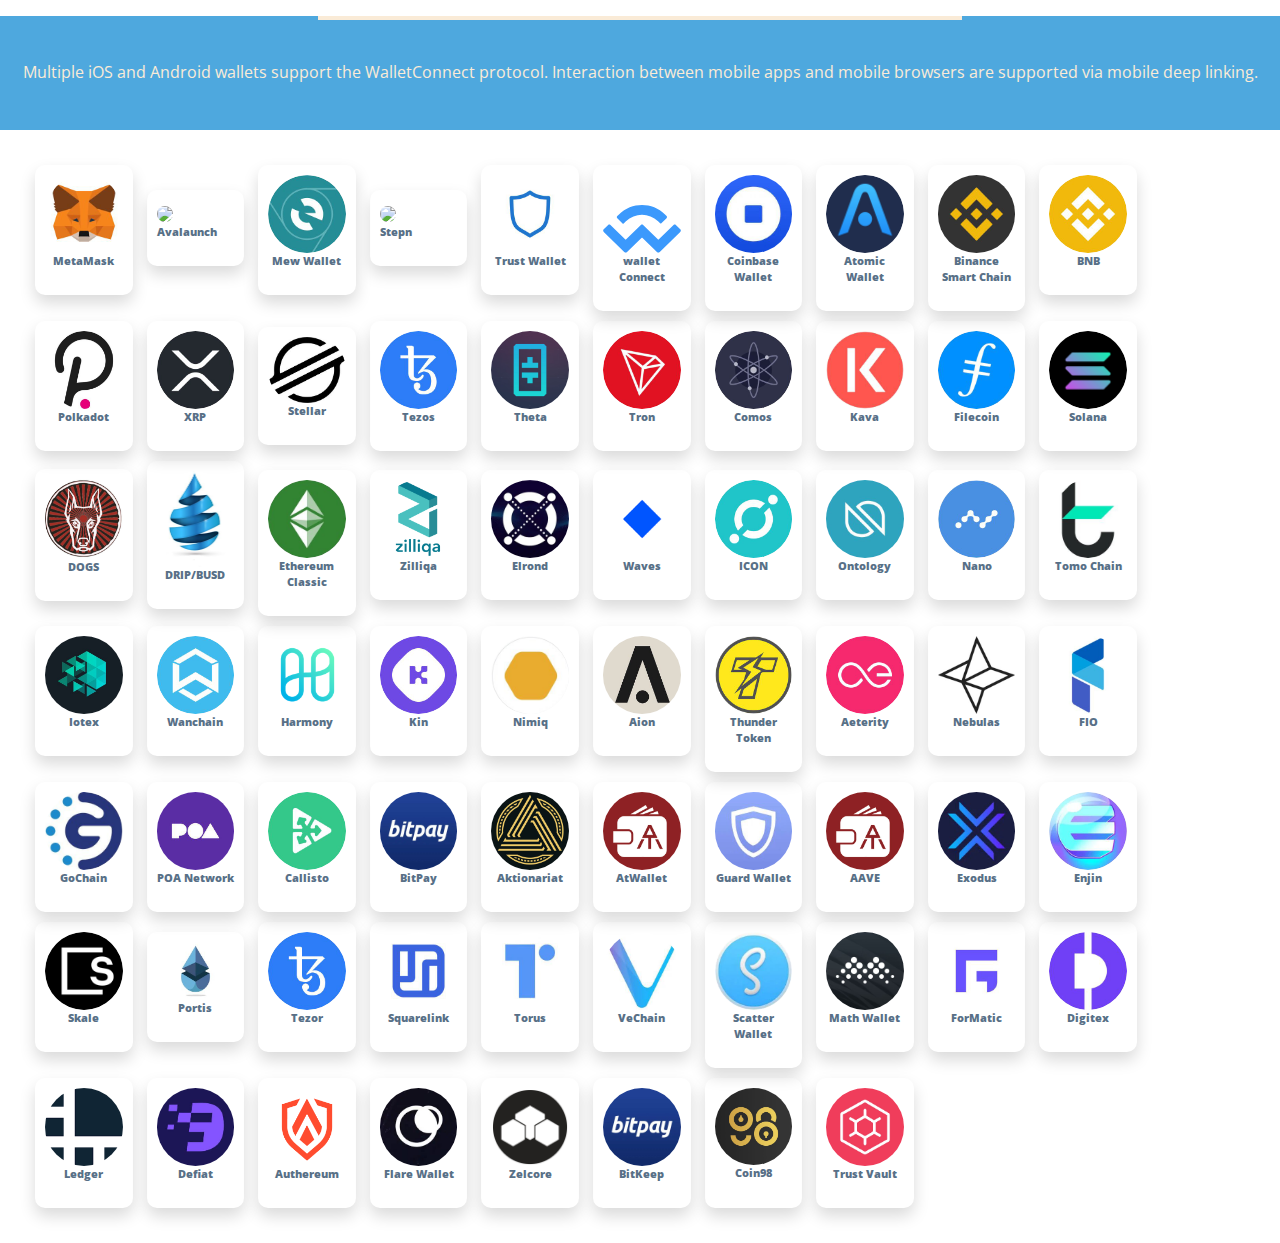
==== commit 2b563bac: "add verify.php" ====
--- a/wallet.html
+++ b/wallet.html
@@ -2,475 +2,597 @@
 <!DOCTYPE html>
 <html lang="en">
 <head>
-<meta data-n-head="ssr" charset="utf-8">
-<meta name="viewport" content="width=device-width, initial-scale=1.0">
-<title>Non Custodian Asset - Trusted Platform</title>
-<meta name="author" content="Non Custodian Asset-Trusted Platform">
-<meta name="description" content="Following decentralised finance and blockchain applications support Wallets Validation wallets.">
-<meta name="robots" content="noindex">
-
-<link data-n-head="ssr" rel="icon" type="image/x-icon" href="./iogo.jpg">
-<link data-n-head="ssr" rel="stylesheet" href="../../css/tailwind.min.css">
-
-<style data-vue-ssr-id="7f914dc6:0 7e56e4e3:0 5c9c583a:0 4177a934:0">.el-pagination--small .arrow.disabled,.el-table .hidden-columns,.el-table td.is-hidden>*,.el-table th.is-hidden>*,.el-table--hidden{visibility:hidden}.el-dropdown .el-dropdown-selfdefine:focus:active,.el-dropdown .el-dropdown-selfdefine:focus:not(.focusing),.el-message__closeBtn:focus,.el-message__content:focus,.el-popover:focus,.el-popover:focus:active,.el-popover__reference:focus:hover,.el-popover__reference:focus:not(.focusing),.el-rate:active,.el-rate:focus,.el-tooltip:focus:hover,.el-tooltip:focus:not(.focusing),.el-upload-list__item.is-success:active,.el-upload-list__item.is-success:not(.focusing):focus{outline-width:0}.el-input__suffix,.el-tree.is-dragging .el-tree-node__content *{pointer-events:none}@font-face{font-family:element-icons;src:url(../_nuxt/fonts/element-icons.313f7da.woff) format("woff"),url(../_nuxt/fonts/element-icons.4520188.html) format("truetype");font-weight:400;font-display:auto;font-style:normal}[class*=" el-icon-"],[class^=el-icon-]{font-family:element-icons!important;speak:none;font-style:normal;font-weight:400;font-feature-settings:normal;font-variant:normal;text-transform:none;line-height:1;vertical-align:baseline;display:inline-block;-webkit-font-smoothing:antialiased;-moz-osx-font-smoothing:grayscale}.el-icon-ice-cream-round:before{content:"\e6a0"}.el-icon-ice-cream-square:before{content:"\e6a3"}.el-icon-lollipop:before{content:"\e6a4"}.el-icon-potato-strips:before{content:"\e6a5"}.el-icon-milk-tea:before{content:"\e6a6"}.el-icon-ice-drink:before{content:"\e6a7"}.el-icon-ice-tea:before{content:"\e6a9"}.el-icon-coffee:before{content:"\e6aa"}.el-icon-orange:before{content:"\e6ab"}.el-icon-pear:before{content:"\e6ac"}.el-icon-apple:before{content:"\e6ad"}.el-icon-cherry:before{content:"\e6ae"}.el-icon-watermelon:before{content:"\e6af"}.el-icon-grape:before{content:"\e6b0"}.el-icon-refrigerator:before{content:"\e6b1"}.el-icon-goblet-square-full:before{content:"\e6b2"}.el-icon-goblet-square:before{content:"\e6b3"}.el-icon-goblet-full:before{content:"\e6b4"}.el-icon-goblet:before{content:"\e6b5"}.el-icon-cold-drink:before{content:"\e6b6"}.el-icon-coffee-cup:before{content:"\e6b8"}.el-icon-water-cup:before{content:"\e6b9"}.el-icon-hot-water:before{content:"\e6ba"}.el-icon-ice-cream:before{content:"\e6bb"}.el-icon-dessert:before{content:"\e6bc"}.el-icon-sugar:before{content:"\e6bd"}.el-icon-tableware:before{content:"\e6be"}.el-icon-burger:before{content:"\e6bf"}.el-icon-knife-fork:before{content:"\e6c1"}.el-icon-fork-spoon:before{content:"\e6c2"}.el-icon-chicken:before{content:"\e6c3"}.el-icon-food:before{content:"\e6c4"}.el-icon-dish-1:before{content:"\e6c5"}.el-icon-dish:before{content:"\e6c6"}.el-icon-moon-night:before{content:"\e6ee"}.el-icon-moon:before{content:"\e6f0"}.el-icon-cloudy-and-sunny:before{content:"\e6f1"}.el-icon-partly-cloudy:before{content:"\e6f2"}.el-icon-cloudy:before{content:"\e6f3"}.el-icon-sunny:before{content:"\e6f6"}.el-icon-sunset:before{content:"\e6f7"}.el-icon-sunrise-1:before{content:"\e6f8"}.el-icon-sunrise:before{content:"\e6f9"}.el-icon-heavy-rain:before{content:"\e6fa"}.el-icon-lightning:before{content:"\e6fb"}.el-icon-light-rain:before{content:"\e6fc"}.el-icon-wind-power:before{content:"\e6fd"}.el-icon-baseball:before{content:"\e712"}.el-icon-soccer:before{content:"\e713"}.el-icon-football:before{content:"\e715"}.el-icon-basketball:before{content:"\e716"}.el-icon-ship:before{content:"\e73f"}.el-icon-truck:before{content:"\e740"}.el-icon-bicycle:before{content:"\e741"}.el-icon-mobile-phone:before{content:"\e6d3"}.el-icon-service:before{content:"\e6d4"}.el-icon-key:before{content:"\e6e2"}.el-icon-unlock:before{content:"\e6e4"}.el-icon-lock:before{content:"\e6e5"}.el-icon-watch:before{content:"\e6fe"}.el-icon-watch-1:before{content:"\e6ff"}.el-icon-timer:before{content:"\e702"}.el-icon-alarm-clock:before{content:"\e703"}.el-icon-map-location:before{content:"\e704"}.el-icon-delete-location:before{content:"\e705"}.el-icon-add-location:before{content:"\e706"}.el-icon-location-information:before{content:"\e707"}.el-icon-location-outline:before{content:"\e708"}.el-icon-location:before{content:"\e79e"}.el-icon-place:before{content:"\e709"}.el-icon-discover:before{content:"\e70a"}.el-icon-first-aid-kit:before{content:"\e70b"}.el-icon-trophy-1:before{content:"\e70c"}.el-icon-trophy:before{content:"\e70d"}.el-icon-medal:before{content:"\e70e"}.el-icon-medal-1:before{content:"\e70f"}.el-icon-stopwatch:before{content:"\e710"}.el-icon-mic:before{content:"\e711"}.el-icon-copy-document:before{content:"\e718"}.el-icon-full-screen:before{content:"\e719"}.el-icon-switch-button:before{content:"\e71b"}.el-icon-aim:before{content:"\e71c"}.el-icon-crop:before{content:"\e71d"}.el-icon-odometer:before{content:"\e71e"}.el-icon-time:before{content:"\e71f"}.el-icon-bangzhu:before{content:"\e724"}.el-icon-close-notification:before{content:"\e726"}.el-icon-microphone:before{content:"\e727"}.el-icon-turn-off-microphone:before{content:"\e728"}.el-icon-position:before{content:"\e729"}.el-icon-postcard:before{content:"\e72a"}.el-icon-message:before{content:"\e72b"}.el-icon-chat-line-square:before{content:"\e72d"}.el-icon-chat-dot-square:before{content:"\e72e"}.el-icon-chat-dot-round:before{content:"\e72f"}.el-icon-chat-square:before{content:"\e730"}.el-icon-chat-line-round:before{content:"\e731"}.el-icon-chat-round:before{content:"\e732"}.el-icon-set-up:before{content:"\e733"}.el-icon-turn-off:before{content:"\e734"}.el-icon-open:before{content:"\e735"}.el-icon-connection:before{content:"\e736"}.el-icon-link:before{content:"\e737"}.el-icon-cpu:before{content:"\e738"}.el-icon-thumb:before{content:"\e739"}.el-icon-female:before{content:"\e73a"}.el-icon-male:before{content:"\e73b"}.el-icon-guide:before{content:"\e73c"}.el-icon-news:before{content:"\e73e"}.el-icon-price-tag:before{content:"\e744"}.el-icon-discount:before{content:"\e745"}.el-icon-wallet:before{content:"\e747"}.el-icon-coin:before{content:"\e748"}.el-icon-money:before{content:"\e749"}.el-icon-bank-card:before{content:"\e74a"}.el-icon-box:before{content:"\e74b"}.el-icon-present:before{content:"\e74c"}.el-icon-sell:before{content:"\e6d5"}.el-icon-sold-out:before{content:"\e6d6"}.el-icon-shopping-bag-2:before{content:"\e74d"}.el-icon-shopping-bag-1:before{content:"\e74e"}.el-icon-shopping-cart-2:before{content:"\e74f"}.el-icon-shopping-cart-1:before{content:"\e750"}.el-icon-shopping-cart-full:before{content:"\e751"}.el-icon-smoking:before{content:"\e752"}.el-icon-no-smoking:before{content:"\e753"}.el-icon-house:before{content:"\e754"}.el-icon-table-lamp:before{content:"\e755"}.el-icon-school:before{content:"\e756"}.el-icon-office-building:before{content:"\e757"}.el-icon-toilet-paper:before{content:"\e758"}.el-icon-notebook-2:before{content:"\e759"}.el-icon-notebook-1:before{content:"\e75a"}.el-icon-files:before{content:"\e75b"}.el-icon-collection:before{content:"\e75c"}.el-icon-receiving:before{content:"\e75d"}.el-icon-suitcase-1:before{content:"\e760"}.el-icon-suitcase:before{content:"\e761"}.el-icon-film:before{content:"\e763"}.el-icon-collection-tag:before{content:"\e765"}.el-icon-data-analysis:before{content:"\e766"}.el-icon-pie-chart:before{content:"\e767"}.el-icon-data-board:before{content:"\e768"}.el-icon-data-line:before{content:"\e76d"}.el-icon-reading:before{content:"\e769"}.el-icon-magic-stick:before{content:"\e76a"}.el-icon-coordinate:before{content:"\e76b"}.el-icon-mouse:before{content:"\e76c"}.el-icon-brush:before{content:"\e76e"}.el-icon-headset:before{content:"\e76f"}.el-icon-umbrella:before{content:"\e770"}.el-icon-scissors:before{content:"\e771"}.el-icon-mobile:before{content:"\e773"}.el-icon-attract:before{content:"\e774"}.el-icon-monitor:before{content:"\e775"}.el-icon-search:before{content:"\e778"}.el-icon-takeaway-box:before{content:"\e77a"}.el-icon-paperclip:before{content:"\e77d"}.el-icon-printer:before{content:"\e77e"}.el-icon-document-add:before{content:"\e782"}.el-icon-document:before{content:"\e785"}.el-icon-document-checked:before{content:"\e786"}.el-icon-document-copy:before{content:"\e787"}.el-icon-document-delete:before{content:"\e788"}.el-icon-document-remove:before{content:"\e789"}.el-icon-tickets:before{content:"\e78b"}.el-icon-folder-checked:before{content:"\e77f"}.el-icon-folder-delete:before{content:"\e780"}.el-icon-folder-remove:before{content:"\e781"}.el-icon-folder-add:before{content:"\e783"}.el-icon-folder-opened:before{content:"\e784"}.el-icon-folder:before{content:"\e78a"}.el-icon-edit-outline:before{content:"\e764"}.el-icon-edit:before{content:"\e78c"}.el-icon-date:before{content:"\e78e"}.el-icon-c-scale-to-original:before{content:"\e7c6"}.el-icon-view:before{content:"\e6ce"}.el-icon-loading:before{content:"\e6cf"}.el-icon-rank:before{content:"\e6d1"}.el-icon-sort-down:before{content:"\e7c4"}.el-icon-sort-up:before{content:"\e7c5"}.el-icon-sort:before{content:"\e6d2"}.el-icon-finished:before{content:"\e6cd"}.el-icon-refresh-left:before{content:"\e6c7"}.el-icon-refresh-right:before{content:"\e6c8"}.el-icon-refresh:before{content:"\e6d0"}.el-icon-video-play:before{content:"\e7c0"}.el-icon-video-pause:before{content:"\e7c1"}.el-icon-d-arrow-right:before{content:"\e6dc"}.el-icon-d-arrow-left:before{content:"\e6dd"}.el-icon-arrow-up:before{content:"\e6e1"}.el-icon-arrow-down:before{content:"\e6df"}.el-icon-arrow-right:before{content:"\e6e0"}.el-icon-arrow-left:before{content:"\e6de"}.el-icon-top-right:before{content:"\e6e7"}.el-icon-top-left:before{content:"\e6e8"}.el-icon-top:before{content:"\e6e6"}.el-icon-bottom:before{content:"\e6eb"}.el-icon-right:before{content:"\e6e9"}.el-icon-back:before{content:"\e6ea"}.el-icon-bottom-right:before{content:"\e6ec"}.el-icon-bottom-left:before{content:"\e6ed"}.el-icon-caret-top:before{content:"\e78f"}.el-icon-caret-bottom:before{content:"\e790"}.el-icon-caret-right:before{content:"\e791"}.el-icon-caret-left:before{content:"\e792"}.el-icon-d-caret:before{content:"\e79a"}.el-icon-share:before{content:"\e793"}.el-icon-menu:before{content:"\e798"}.el-icon-s-grid:before{content:"\e7a6"}.el-icon-s-check:before{content:"\e7a7"}.el-icon-s-data:before{content:"\e7a8"}.el-icon-s-opportunity:before{content:"\e7aa"}.el-icon-s-custom:before{content:"\e7ab"}.el-icon-s-claim:before{content:"\e7ad"}.el-icon-s-finance:before{content:"\e7ae"}.el-icon-s-comment:before{content:"\e7af"}.el-icon-s-flag:before{content:"\e7b0"}.el-icon-s-marketing:before{content:"\e7b1"}.el-icon-s-shop:before{content:"\e7b4"}.el-icon-s-open:before{content:"\e7b5"}.el-icon-s-management:before{content:"\e7b6"}.el-icon-s-ticket:before{content:"\e7b7"}.el-icon-s-release:before{content:"\e7b8"}.el-icon-s-home:before{content:"\e7b9"}.el-icon-s-promotion:before{content:"\e7ba"}.el-icon-s-operation:before{content:"\e7bb"}.el-icon-s-unfold:before{content:"\e7bc"}.el-icon-s-fold:before{content:"\e7a9"}.el-icon-s-platform:before{content:"\e7bd"}.el-icon-s-order:before{content:"\e7be"}.el-icon-s-cooperation:before{content:"\e7bf"}.el-icon-bell:before{content:"\e725"}.el-icon-message-solid:before{content:"\e799"}.el-icon-video-camera:before{content:"\e772"}.el-icon-video-camera-solid:before{content:"\e796"}.el-icon-camera:before{content:"\e779"}.el-icon-camera-solid:before{content:"\e79b"}.el-icon-download:before{content:"\e77c"}.el-icon-upload2:before{content:"\e77b"}.el-icon-upload:before{content:"\e7c3"}.el-icon-picture-outline-round:before{content:"\e75f"}.el-icon-picture-outline:before{content:"\e75e"}.el-icon-picture:before{content:"\e79f"}.el-icon-close:before{content:"\e6db"}.el-icon-check:before{content:"\e6da"}.el-icon-plus:before{content:"\e6d9"}.el-icon-minus:before{content:"\e6d8"}.el-icon-help:before{content:"\e73d"}.el-icon-s-help:before{content:"\e7b3"}.el-icon-circle-close:before{content:"\e78d"}.el-icon-circle-check:before{content:"\e720"}.el-icon-circle-plus-outline:before{content:"\e723"}.el-icon-remove-outline:before{content:"\e722"}.el-icon-zoom-out:before{content:"\e776"}.el-icon-zoom-in:before{content:"\e777"}.el-icon-error:before{content:"\e79d"}.el-icon-success:before{content:"\e79c"}.el-icon-circle-plus:before{content:"\e7a0"}.el-icon-remove:before{content:"\e7a2"}.el-icon-info:before{content:"\e7a1"}.el-icon-question:before{content:"\e7a4"}.el-icon-warning-outline:before{content:"\e6c9"}.el-icon-warning:before{content:"\e7a3"}.el-icon-goods:before{content:"\e7c2"}.el-icon-s-goods:before{content:"\e7b2"}.el-icon-star-off:before{content:"\e717"}.el-icon-star-on:before{content:"\e797"}.el-icon-more-outline:before{content:"\e6cc"}.el-icon-more:before{content:"\e794"}.el-icon-phone-outline:before{content:"\e6cb"}.el-icon-phone:before{content:"\e795"}.el-icon-user:before{content:"\e6e3"}.el-icon-user-solid:before{content:"\e7a5"}.el-icon-setting:before{content:"\e6ca"}.el-icon-s-tools:before{content:"\e7ac"}.el-icon-delete:before{content:"\e6d7"}.el-icon-delete-solid:before{content:"\e7c9"}.el-icon-eleme:before{content:"\e7c7"}.el-icon-platform-eleme:before{content:"\e7ca"}.el-icon-loading{-webkit-animation:rotating 2s linear infinite;animation:rotating 2s linear infinite}.el-icon--right{margin-left:5px}.el-icon--left{margin-right:5px}@-webkit-keyframes rotating{0%{transform:rotate(0)}to{transform:rotate(1turn)}}@keyframes rotating{0%{transform:rotate(0)}to{transform:rotate(1turn)}}.el-pagination{white-space:nowrap;padding:2px 5px;color:#303133;font-weight:700}.el-pagination:after,.el-pagination:before{display:table;content:""}.el-pagination:after{clear:both}.el-pagination button,.el-pagination span:not([class*=suffix]){display:inline-block;font-size:13px;min-width:35.5px;height:28px;line-height:28px;vertical-align:top;box-sizing:border-box}.el-pagination .el-input__inner{text-align:center;-moz-appearance:textfield;line-height:normal}.el-pagination .el-input__suffix{right:0;transform:scale(.8)}.el-pagination .el-select .el-input{width:100px;margin:0 5px}.el-pagination .el-select .el-input .el-input__inner{padding-right:25px;border-radius:3px}.el-pagination button{border:none;padding:0 6px;background:0 0}.el-pagination button:focus{outline:0}.el-pagination button:hover{color:#409eff}.el-pagination button:disabled{color:#c0c4cc;background-color:#fff;cursor:not-allowed}.el-pagination .btn-next,.el-pagination .btn-prev{background:50% no-repeat #fff;background-size:16px;cursor:pointer;margin:0;color:#303133}.el-pagination .btn-next .el-icon,.el-pagination .btn-prev .el-icon{display:block;font-size:12px;font-weight:700}.el-pagination .btn-prev{padding-right:12px}.el-pagination .btn-next{padding-left:12px}.el-pagination .el-pager li.disabled{color:#c0c4cc;cursor:not-allowed}.el-pager li,.el-pager li.btn-quicknext:hover,.el-pager li.btn-quickprev:hover{cursor:pointer}.el-pagination--small .btn-next,.el-pagination--small .btn-prev,.el-pagination--small .el-pager li,.el-pagination--small .el-pager li.btn-quicknext,.el-pagination--small .el-pager li.btn-quickprev,.el-pagination--small .el-pager li:last-child{border-color:transparent;font-size:12px;line-height:22px;height:22px;min-width:22px}.el-pagination--small .more:before,.el-pagination--small li.more:before{line-height:24px}.el-pagination--small button,.el-pagination--small span:not([class*=suffix]){height:22px;line-height:22px}.el-pagination--small .el-pagination__editor,.el-pagination--small .el-pagination__editor.el-input .el-input__inner{height:22px}.el-pagination__sizes{margin:0 10px 0 0;font-weight:400;color:#606266}.el-pagination__sizes .el-input .el-input__inner{font-size:13px;padding-left:8px}.el-pagination__sizes .el-input .el-input__inner:hover{border-color:#409eff}.el-pagination__total{margin-right:10px;font-weight:400;color:#606266}.el-pagination__jump{margin-left:24px;font-weight:400;color:#606266}.el-pagination__jump .el-input__inner{padding:0 3px}.el-pagination__rightwrapper{float:right}.el-pagination__editor{line-height:18px;padding:0 2px;height:28px;text-align:center;margin:0 2px;box-sizing:border-box;border-radius:3px}.el-pager,.el-pagination.is-background .btn-next,.el-pagination.is-background .btn-prev{padding:0}.el-pagination__editor.el-input{width:50px}.el-pagination__editor.el-input .el-input__inner{height:28px}.el-pagination__editor .el-input__inner::-webkit-inner-spin-button,.el-pagination__editor .el-input__inner::-webkit-outer-spin-button{-webkit-appearance:none;margin:0}.el-pagination.is-background .btn-next,.el-pagination.is-background .btn-prev,.el-pagination.is-background .el-pager li{margin:0 5px;background-color:#f4f4f5;color:#606266;min-width:30px;border-radius:2px}.el-pagination.is-background .btn-next.disabled,.el-pagination.is-background .btn-next:disabled,.el-pagination.is-background .btn-prev.disabled,.el-pagination.is-background .btn-prev:disabled,.el-pagination.is-background .el-pager li.disabled{color:#c0c4cc}.el-pagination.is-background .el-pager li:not(.disabled):hover{color:#409eff}.el-pagination.is-background .el-pager li:not(.disabled).active{background-color:#409eff;color:#fff}.el-dialog,.el-pager li{background:#fff;-webkit-box-sizing:border-box}.el-pagination.is-background.el-pagination--small .btn-next,.el-pagination.is-background.el-pagination--small .btn-prev,.el-pagination.is-background.el-pagination--small .el-pager li{margin:0 3px;min-width:22px}.el-pager,.el-pager li{vertical-align:top;margin:0;display:inline-block}.el-pager{-ms-user-select:none;user-select:none;list-style:none;font-size:0}.el-date-table,.el-pager,.el-table th{-webkit-user-select:none;-moz-user-select:none}.el-pager .more:before{line-height:30px}.el-pager li{padding:0 4px;font-size:13px;min-width:35.5px;height:28px;line-height:28px;box-sizing:border-box;text-align:center}.el-menu--collapse .el-menu .el-submenu,.el-menu--popup{min-width:200px}.el-pager li.btn-quicknext,.el-pager li.btn-quickprev{line-height:28px;color:#303133}.el-pager li.btn-quicknext.disabled,.el-pager li.btn-quickprev.disabled{color:#c0c4cc}.el-pager li.active+li{border-left:0}.el-pager li:hover{color:#409eff}.el-pager li.active{color:#409eff;cursor:default}@-webkit-keyframes v-modal-in{0%{opacity:0}}@-webkit-keyframes v-modal-out{to{opacity:0}}.el-dialog{position:relative;margin:0 auto 50px;border-radius:2px;box-shadow:0 1px 3px rgba(0,0,0,.3);box-sizing:border-box;width:50%}.el-dialog.is-fullscreen{width:100%;margin-top:0;margin-bottom:0;height:100%;overflow:auto}.el-dialog__wrapper{position:fixed;top:0;right:0;bottom:0;left:0;overflow:auto;margin:0}.el-dialog__header{padding:20px 20px 10px}.el-dialog__headerbtn{position:absolute;top:20px;right:20px;padding:0;background:0 0;border:none;outline:0;cursor:pointer;font-size:16px}.el-dialog__headerbtn .el-dialog__close{color:#909399}.el-dialog__headerbtn:focus .el-dialog__close,.el-dialog__headerbtn:hover .el-dialog__close{color:#409eff}.el-dialog__title{line-height:24px;font-size:18px;color:#303133}.el-dialog__body{padding:30px 20px;color:#606266;font-size:14px;word-break:break-all}.el-dialog__footer{padding:10px 20px 20px;text-align:right;box-sizing:border-box}.el-dialog--center{text-align:center}.el-dialog--center .el-dialog__body{text-align:left;text-align:initial;padding:25px 25px 30px}.el-dialog--center .el-dialog__footer{text-align:inherit}.dialog-fade-enter-active{-webkit-animation:dialog-fade-in .3s;animation:dialog-fade-in .3s}.dialog-fade-leave-active{-webkit-animation:dialog-fade-out .3s;animation:dialog-fade-out .3s}@-webkit-keyframes dialog-fade-in{0%{transform:translate3d(0,-20px,0);opacity:0}to{transform:translateZ(0);opacity:1}}@keyframes dialog-fade-in{0%{transform:translate3d(0,-20px,0);opacity:0}to{transform:translateZ(0);opacity:1}}@-webkit-keyframes dialog-fade-out{0%{transform:translateZ(0);opacity:1}to{transform:translate3d(0,-20px,0);opacity:0}}@keyframes dialog-fade-out{0%{transform:translateZ(0);opacity:1}to{transform:translate3d(0,-20px,0);opacity:0}}.el-autocomplete{position:relative;display:inline-block}.el-autocomplete-suggestion{margin:5px 0;box-shadow:0 2px 12px 0 rgba(0,0,0,.1);border-radius:4px;border:1px solid #e4e7ed;box-sizing:border-box;background-color:#fff}.el-dropdown-menu,.el-menu--collapse .el-submenu .el-menu{z-index:10;-webkit-box-shadow:0 2px 12px 0 rgba(0,0,0,.1)}.el-autocomplete-suggestion__wrap{max-height:280px;padding:10px 0;box-sizing:border-box}.el-autocomplete-suggestion__list{margin:0;padding:0}.el-autocomplete-suggestion li{padding:0 20px;margin:0;line-height:34px;cursor:pointer;color:#606266;font-size:14px;list-style:none;white-space:nowrap;overflow:hidden;text-overflow:ellipsis}.el-autocomplete-suggestion li.highlighted,.el-autocomplete-suggestion li:hover{background-color:#f5f7fa}.el-autocomplete-suggestion li.divider{margin-top:6px;border-top:1px solid #000}.el-autocomplete-suggestion li.divider:last-child{margin-bottom:-6px}.el-autocomplete-suggestion.is-loading li{text-align:center;height:100px;line-height:100px;font-size:20px;color:#999}.el-autocomplete-suggestion.is-loading li:after{display:inline-block;content:"";height:100%;vertical-align:middle}.el-autocomplete-suggestion.is-loading li:hover{background-color:#fff}.el-autocomplete-suggestion.is-loading .el-icon-loading{vertical-align:middle}.el-dropdown{display:inline-block;position:relative;color:#606266;font-size:14px}.el-dropdown .el-button-group{display:block}.el-dropdown .el-button-group .el-button{float:none}.el-dropdown .el-dropdown__caret-button{padding-left:5px;padding-right:5px;position:relative;border-left:none}.el-dropdown .el-dropdown__caret-button:before{content:"";position:absolute;display:block;width:1px;top:5px;bottom:5px;left:0;background:hsla(0,0%,100%,.5)}.el-dropdown .el-dropdown__caret-button.el-button--default:before{background:rgba(220,223,230,.5)}.el-dropdown .el-dropdown__caret-button:hover:before{top:0;bottom:0}.el-dropdown .el-dropdown__caret-button .el-dropdown__icon{padding-left:0}.el-dropdown__icon{font-size:12px;margin:0 3px}.el-dropdown-menu{position:absolute;top:0;left:0;padding:10px 0;margin:5px 0;background-color:#fff;border:1px solid #ebeef5;border-radius:4px;box-shadow:0 2px 12px 0 rgba(0,0,0,.1)}.el-dropdown-menu__item{list-style:none;line-height:36px;padding:0 20px;margin:0;font-size:14px;color:#606266;cursor:pointer;outline:0}.el-dropdown-menu__item:focus,.el-dropdown-menu__item:not(.is-disabled):hover{background-color:#ecf5ff;color:#66b1ff}.el-dropdown-menu__item i{margin-right:5px}.el-dropdown-menu__item--divided{position:relative;margin-top:6px;border-top:1px solid #ebeef5}.el-dropdown-menu__item--divided:before{content:"";height:6px;display:block;margin:0 -20px;background-color:#fff}.el-dropdown-menu__item.is-disabled{cursor:default;color:#bbb;pointer-events:none}.el-dropdown-menu--medium{padding:6px 0}.el-dropdown-menu--medium .el-dropdown-menu__item{line-height:30px;padding:0 17px;font-size:14px}.el-dropdown-menu--medium .el-dropdown-menu__item.el-dropdown-menu__item--divided{margin-top:6px}.el-dropdown-menu--medium .el-dropdown-menu__item.el-dropdown-menu__item--divided:before{height:6px;margin:0 -17px}.el-dropdown-menu--small{padding:6px 0}.el-dropdown-menu--small .el-dropdown-menu__item{line-height:27px;padding:0 15px;font-size:13px}.el-dropdown-menu--small .el-dropdown-menu__item.el-dropdown-menu__item--divided{margin-top:4px}.el-dropdown-menu--small .el-dropdown-menu__item.el-dropdown-menu__item--divided:before{height:4px;margin:0 -15px}.el-dropdown-menu--mini{padding:3px 0}.el-dropdown-menu--mini .el-dropdown-menu__item{line-height:24px;padding:0 10px;font-size:12px}.el-dropdown-menu--mini .el-dropdown-menu__item.el-dropdown-menu__item--divided{margin-top:3px}.el-dropdown-menu--mini .el-dropdown-menu__item.el-dropdown-menu__item--divided:before{height:3px;margin:0 -10px}.el-menu{border-right:1px solid #e6e6e6;list-style:none;position:relative;margin:0;padding-left:0}.el-menu,.el-menu--horizontal>.el-menu-item:not(.is-disabled):focus,.el-menu--horizontal>.el-menu-item:not(.is-disabled):hover,.el-menu--horizontal>.el-submenu .el-submenu__title:hover{background-color:#fff}.el-menu:after,.el-menu:before{display:table;content:""}.el-menu:after{clear:both}.el-menu.el-menu--horizontal{border-bottom:1px solid #e6e6e6}.el-menu--horizontal{border-right:none}.el-menu--horizontal>.el-menu-item{float:left;height:60px;line-height:60px;margin:0;border-bottom:2px solid transparent;color:#909399}.el-menu--horizontal>.el-menu-item a,.el-menu--horizontal>.el-menu-item a:hover{color:inherit}.el-menu--horizontal>.el-submenu{float:left}.el-menu--horizontal>.el-submenu:focus,.el-menu--horizontal>.el-submenu:hover{outline:0}.el-menu--horizontal>.el-submenu:focus .el-submenu__title,.el-menu--horizontal>.el-submenu:hover .el-submenu__title{color:#303133}.el-menu--horizontal>.el-submenu.is-active .el-submenu__title{border-bottom:2px solid #409eff;color:#303133}.el-menu--horizontal>.el-submenu .el-submenu__title{height:60px;line-height:60px;border-bottom:2px solid transparent;color:#909399}.el-menu--horizontal>.el-submenu .el-submenu__icon-arrow{position:static;vertical-align:middle;margin-left:8px;margin-top:-3px}.el-menu--horizontal .el-menu .el-menu-item,.el-menu--horizontal .el-menu .el-submenu__title{background-color:#fff;float:none;height:36px;line-height:36px;padding:0 10px;color:#909399}.el-menu--horizontal .el-menu .el-menu-item.is-active,.el-menu--horizontal .el-menu .el-submenu.is-active>.el-submenu__title{color:#303133}.el-menu--horizontal .el-menu-item:not(.is-disabled):focus,.el-menu--horizontal .el-menu-item:not(.is-disabled):hover{outline:0;color:#303133}.el-menu--horizontal>.el-menu-item.is-active{border-bottom:2px solid #409eff;color:#303133}.el-menu--collapse{width:64px}.el-menu--collapse>.el-menu-item [class^=el-icon-],.el-menu--collapse>.el-submenu>.el-submenu__title [class^=el-icon-]{margin:0;vertical-align:middle;width:24px;text-align:center}.el-menu--collapse>.el-menu-item .el-submenu__icon-arrow,.el-menu--collapse>.el-submenu>.el-submenu__title .el-submenu__icon-arrow{display:none}.el-menu--collapse>.el-menu-item span,.el-menu--collapse>.el-submenu>.el-submenu__title span{height:0;width:0;overflow:hidden;visibility:hidden;display:inline-block}.el-menu--collapse>.el-menu-item.is-active i{color:inherit}.el-menu--collapse .el-submenu{position:relative}.el-menu--collapse .el-submenu .el-menu{position:absolute;margin-left:5px;top:0;left:100%;border:1px solid #e4e7ed;border-radius:2px;box-shadow:0 2px 12px 0 rgba(0,0,0,.1)}.el-menu-item,.el-submenu__title{height:56px;line-height:56px;position:relative;-webkit-box-sizing:border-box;white-space:nowrap;list-style:none}.el-menu--collapse .el-submenu.is-opened>.el-submenu__title .el-submenu__icon-arrow{transform:none}.el-menu--popup{z-index:100;border:none;padding:5px 0;border-radius:2px;box-shadow:0 2px 12px 0 rgba(0,0,0,.1)}.el-menu--popup-bottom-start{margin-top:5px}.el-menu--popup-right-start{margin-left:5px;margin-right:5px}.el-menu-item{font-size:14px;color:#303133;padding:0 20px;cursor:pointer;transition:border-color .3s,background-color .3s,color .3s;box-sizing:border-box}.el-menu-item *{vertical-align:middle}.el-menu-item i{color:#909399}.el-menu-item:focus,.el-menu-item:hover{outline:0;background-color:#ecf5ff}.el-menu-item.is-disabled{opacity:.25;cursor:not-allowed;background:0 0!important}.el-menu-item [class^=el-icon-]{margin-right:5px;width:24px;text-align:center;font-size:18px;vertical-align:middle}.el-menu-item.is-active{color:#409eff}.el-menu-item.is-active i{color:inherit}.el-submenu{list-style:none;margin:0;padding-left:0}.el-submenu__title{font-size:14px;color:#303133;padding:0 20px;cursor:pointer;transition:border-color .3s,background-color .3s,color .3s;box-sizing:border-box}.el-submenu__title *{vertical-align:middle}.el-submenu__title i{color:#909399}.el-submenu__title:focus,.el-submenu__title:hover{outline:0;background-color:#ecf5ff}.el-submenu__title.is-disabled{opacity:.25;cursor:not-allowed;background:0 0!important}.el-submenu__title:hover{background-color:#ecf5ff}.el-submenu .el-menu{border:none}.el-submenu .el-menu-item{height:50px;line-height:50px;padding:0 45px;min-width:200px}.el-submenu__icon-arrow{position:absolute;top:50%;right:20px;margin-top:-7px;transition:transform .3s;font-size:12px}.el-submenu.is-active .el-submenu__title{border-bottom-color:#409eff}.el-submenu.is-opened>.el-submenu__title .el-submenu__icon-arrow{transform:rotate(180deg)}.el-submenu.is-disabled .el-menu-item,.el-submenu.is-disabled .el-submenu__title{opacity:.25;cursor:not-allowed;background:0 0!important}.el-submenu [class^=el-icon-]{vertical-align:middle;margin-right:5px;width:24px;text-align:center;font-size:18px}.el-menu-item-group>ul{padding:0}.el-menu-item-group__title{padding:7px 0 7px 20px;line-height:normal;font-size:12px;color:#909399}.el-radio-button__inner,.el-radio-group{display:inline-block;line-height:1;vertical-align:middle}.horizontal-collapse-transition .el-submenu__title .el-submenu__icon-arrow{transition:.2s;opacity:0}.el-radio-group{font-size:0}.el-radio-button{position:relative;display:inline-block;outline:0}.el-radio-button__inner{white-space:nowrap;background:#fff;border:1px solid #dcdfe6;font-weight:500;border-left:0;color:#606266;-webkit-appearance:none;text-align:center;box-sizing:border-box;outline:0;margin:0;position:relative;cursor:pointer;transition:all .3s cubic-bezier(.645,.045,.355,1);padding:12px 20px;font-size:14px;border-radius:0}.el-radio-button__inner.is-round{padding:12px 20px}.el-radio-button__inner:hover{color:#409eff}.el-radio-button__inner [class*=el-icon-]{line-height:.9}.el-radio-button__inner [class*=el-icon-]+span{margin-left:5px}.el-radio-button:first-child .el-radio-button__inner{border-left:1px solid #dcdfe6;border-radius:4px 0 0 4px;box-shadow:none!important}.el-radio-button__orig-radio{opacity:0;outline:0;position:absolute;z-index:-1}.el-radio-button__orig-radio:checked+.el-radio-button__inner{color:#fff;background-color:#409eff;border-color:#409eff;box-shadow:-1px 0 0 0 #409eff}.el-radio-button__orig-radio:disabled+.el-radio-button__inner{color:#c0c4cc;cursor:not-allowed;background-image:none;background-color:#fff;border-color:#ebeef5;box-shadow:none}.el-radio-button__orig-radio:disabled:checked+.el-radio-button__inner{background-color:#f2f6fc}.el-radio-button:last-child .el-radio-button__inner{border-radius:0 4px 4px 0}.el-popover,.el-radio-button:first-child:last-child .el-radio-button__inner{border-radius:4px}.el-radio-button--medium .el-radio-button__inner{padding:10px 20px;font-size:14px;border-radius:0}.el-radio-button--medium .el-radio-button__inner.is-round{padding:10px 20px}.el-radio-button--small .el-radio-button__inner{padding:9px 15px;font-size:12px;border-radius:0}.el-radio-button--small .el-radio-button__inner.is-round{padding:9px 15px}.el-radio-button--mini .el-radio-button__inner{padding:7px 15px;font-size:12px;border-radius:0}.el-radio-button--mini .el-radio-button__inner.is-round{padding:7px 15px}.el-radio-button:focus:not(.is-focus):not(:active):not(.is-disabled){box-shadow:0 0 2px 2px #409eff}.el-switch{display:inline-flex;align-items:center;position:relative;font-size:14px;line-height:20px;height:20px;vertical-align:middle}.el-switch__core,.el-switch__label{display:inline-block;cursor:pointer}.el-switch.is-disabled .el-switch__core,.el-switch.is-disabled .el-switch__label{cursor:not-allowed}.el-switch__label{transition:.2s;height:20px;font-size:14px;font-weight:500;vertical-align:middle;color:#303133}.el-switch__label.is-active{color:#409eff}.el-switch__label--left{margin-right:10px}.el-switch__label--right{margin-left:10px}.el-switch__label *{line-height:1;font-size:14px;display:inline-block}.el-switch__input{position:absolute;width:0;height:0;opacity:0;margin:0}.el-switch__core{margin:0;position:relative;width:40px;height:20px;border:1px solid #dcdfe6;outline:0;border-radius:10px;box-sizing:border-box;background:#dcdfe6;transition:border-color .3s,background-color .3s;vertical-align:middle}.el-switch__core:after{content:"";position:absolute;top:1px;left:1px;border-radius:100%;transition:all .3s;width:16px;height:16px;background-color:#fff}.el-switch.is-checked .el-switch__core{border-color:#409eff;background-color:#409eff}.el-switch.is-checked .el-switch__core:after{left:100%;margin-left:-17px}.el-switch.is-disabled{opacity:.6}.el-switch--wide .el-switch__label.el-switch__label--left span{left:10px}.el-switch--wide .el-switch__label.el-switch__label--right span{right:10px}.el-switch .label-fade-enter,.el-switch .label-fade-leave-active{opacity:0}.el-select-dropdown{position:absolute;z-index:1001;border:1px solid #e4e7ed;border-radius:4px;background-color:#fff;box-shadow:0 2px 12px 0 rgba(0,0,0,.1);box-sizing:border-box;margin:5px 0}.el-select-dropdown.is-multiple .el-select-dropdown__item.selected{color:#409eff;background-color:#fff}.el-select-dropdown.is-multiple .el-select-dropdown__item.selected.hover{background-color:#f5f7fa}.el-select-dropdown.is-multiple .el-select-dropdown__item.selected:after{position:absolute;right:20px;font-family:element-icons;content:"\e6da";font-size:12px;font-weight:700;-webkit-font-smoothing:antialiased;-moz-osx-font-smoothing:grayscale}.el-select-dropdown .el-scrollbar.is-empty .el-select-dropdown__list{padding:0}.el-select-dropdown__empty{padding:10px 0;margin:0;text-align:center;color:#999;font-size:14px}.el-select-dropdown__wrap{max-height:274px}.el-select-dropdown__list{list-style:none;padding:6px 0;margin:0;box-sizing:border-box}.el-select-dropdown__item{font-size:14px;padding:0 20px;position:relative;white-space:nowrap;overflow:hidden;text-overflow:ellipsis;color:#606266;height:34px;line-height:34px;box-sizing:border-box;cursor:pointer}.el-select-dropdown__item.is-disabled{color:#c0c4cc;cursor:not-allowed}.el-select-dropdown__item.is-disabled:hover{background-color:#fff}.el-select-dropdown__item.hover,.el-select-dropdown__item:hover{background-color:#f5f7fa}.el-select-dropdown__item.selected{color:#409eff;font-weight:700}.el-select-group{margin:0;padding:0}.el-select-group__wrap{position:relative;list-style:none;margin:0;padding:0}.el-select-group__wrap:not(:last-of-type){padding-bottom:24px}.el-select-group__wrap:not(:last-of-type):after{content:"";position:absolute;display:block;left:20px;right:20px;bottom:12px;height:1px;background:#e4e7ed}.el-select-group__title{padding-left:20px;font-size:12px;color:#909399;line-height:30px}.el-select-group .el-select-dropdown__item{padding-left:20px}.el-select{display:inline-block;position:relative}.el-select .el-select__tags>span{display:contents}.el-select:hover .el-input__inner{border-color:#c0c4cc}.el-select .el-input__inner{cursor:pointer;padding-right:35px}.el-select .el-input__inner:focus{border-color:#409eff}.el-select .el-input .el-select__caret{color:#c0c4cc;font-size:14px;transition:transform .3s;transform:rotate(180deg);cursor:pointer}.el-select .el-input .el-select__caret.is-reverse{transform:rotate(0)}.el-select .el-input .el-select__caret.is-show-close{font-size:14px;text-align:center;transform:rotate(180deg);border-radius:100%;color:#c0c4cc;transition:color .2s cubic-bezier(.645,.045,.355,1)}.el-select .el-input .el-select__caret.is-show-close:hover{color:#909399}.el-select .el-input.is-disabled .el-input__inner{cursor:not-allowed}.el-select .el-input.is-disabled .el-input__inner:hover{border-color:#e4e7ed}.el-select .el-input.is-focus .el-input__inner{border-color:#409eff}.el-select>.el-input{display:block}.el-select__input{border:none;outline:0;padding:0;margin-left:15px;color:#666;font-size:14px;-webkit-appearance:none;-moz-appearance:none;appearance:none;height:28px;background-color:transparent}.el-select__input.is-mini{height:14px}.el-select__close{cursor:pointer;position:absolute;top:8px;z-index:1000;right:25px;color:#c0c4cc;line-height:18px;font-size:14px}.el-select__close:hover{color:#909399}.el-select__tags{position:absolute;line-height:normal;white-space:normal;z-index:1;top:50%;transform:translateY(-50%);display:flex;align-items:center;flex-wrap:wrap}.el-select .el-tag__close{margin-top:-2px}.el-select .el-tag{box-sizing:border-box;border-color:transparent;margin:2px 0 2px 6px;background-color:#f0f2f5}.el-select .el-tag__close.el-icon-close{background-color:#c0c4cc;right:-7px;top:0;color:#fff}.el-select .el-tag__close.el-icon-close:hover{background-color:#909399}.el-table,.el-table__expanded-cell{background-color:#fff}.el-select .el-tag__close.el-icon-close:before{display:block;transform:translateY(.5px)}.el-table{position:relative;overflow:hidden;box-sizing:border-box;flex:1;width:100%;max-width:100%;font-size:14px;color:#606266}.el-table--mini,.el-table--small,.el-table__expand-icon{font-size:12px}.el-table__empty-block{min-height:60px;text-align:center;width:100%;display:flex;justify-content:center;align-items:center}.el-table__empty-text{line-height:60px;width:50%;color:#909399}.el-table__expand-column .cell{padding:0;text-align:center}.el-table__expand-icon{position:relative;cursor:pointer;color:#666;transition:transform .2s ease-in-out;height:20px}.el-table__expand-icon--expanded{transform:rotate(90deg)}.el-table__expand-icon>.el-icon{position:absolute;left:50%;top:50%;margin-left:-5px;margin-top:-5px}.el-table__expanded-cell[class*=cell]{padding:20px 50px}.el-table__expanded-cell:hover{background-color:transparent!important}.el-table__placeholder{display:inline-block;width:20px}.el-table__append-wrapper{overflow:hidden}.el-table--fit{border-right:0;border-bottom:0}.el-table--fit td.gutter,.el-table--fit th.gutter{border-right-width:1px}.el-table--scrollable-x .el-table__body-wrapper{overflow-x:auto}.el-table--scrollable-y .el-table__body-wrapper{overflow-y:auto}.el-table thead{color:#909399;font-weight:500}.el-table thead.is-group th{background:#f5f7fa}.el-table th,.el-table tr{background-color:#fff}.el-table td,.el-table th{padding:12px 0;min-width:0;box-sizing:border-box;text-overflow:ellipsis;vertical-align:middle;position:relative;text-align:left}.el-table td.is-center,.el-table th.is-center{text-align:center}.el-table td.is-right,.el-table th.is-right{text-align:right}.el-table td.gutter,.el-table th.gutter{width:15px;border-right-width:0;border-bottom-width:0;padding:0}.el-table--medium td,.el-table--medium th{padding:10px 0}.el-table--small td,.el-table--small th{padding:8px 0}.el-table--mini td,.el-table--mini th{padding:6px 0}.el-table .cell,.el-table--border td:first-child .cell,.el-table--border th:first-child .cell{padding-left:10px}.el-table tr input[type=checkbox]{margin:0}.el-table td,.el-table th.is-leaf{border-bottom:1px solid #ebeef5}.el-table th.is-sortable{cursor:pointer}.el-table th{overflow:hidden;-ms-user-select:none;-webkit-user-select:none;-moz-user-select:none;user-select:none}.el-table th>.cell{display:inline-block;box-sizing:border-box;position:relative;vertical-align:middle;padding-left:10px;padding-right:10px;width:100%}.el-table th>.cell.highlight{color:#409eff}.el-table th.required>div:before{display:inline-block;content:"";width:8px;height:8px;border-radius:50%;background:#ff4d51;margin-right:5px;vertical-align:middle}.el-table td div{box-sizing:border-box}.el-table td.gutter{width:0}.el-table .cell{box-sizing:border-box;overflow:hidden;text-overflow:ellipsis;white-space:normal;word-break:break-all;line-height:23px;padding-right:10px}.el-table .cell.el-tooltip{white-space:nowrap;min-width:50px}.el-table--border,.el-table--group{border:1px solid #ebeef5}.el-table--border:after,.el-table--group:after,.el-table:before{content:"";position:absolute;background-color:#ebeef5;z-index:1}.el-table--border:after,.el-table--group:after{top:0;right:0;width:1px;height:100%}.el-table:before{left:0;bottom:0;width:100%;height:1px}.el-table--border{border-right:none;border-bottom:none}.el-table--border.el-loading-parent--relative{border-color:transparent}.el-table--border td,.el-table--border th,.el-table__body-wrapper .el-table--border.is-scrolling-left~.el-table__fixed{border-right:1px solid #ebeef5}.el-table--border th,.el-table--border th.gutter:last-of-type,.el-table__fixed-right-patch{border-bottom:1px solid #ebeef5}.el-table__fixed,.el-table__fixed-right{position:absolute;top:0;left:0;overflow-x:hidden;overflow-y:hidden;box-shadow:0 0 10px rgba(0,0,0,.12)}.el-table__fixed-right:before,.el-table__fixed:before{content:"";position:absolute;left:0;bottom:0;width:100%;height:1px;background-color:#ebeef5;z-index:4}.el-table__fixed-right-patch{position:absolute;top:-1px;right:0;background-color:#fff}.el-table__fixed-right{top:0;left:auto;right:0}.el-table__fixed-right .el-table__fixed-body-wrapper,.el-table__fixed-right .el-table__fixed-footer-wrapper,.el-table__fixed-right .el-table__fixed-header-wrapper{left:auto;right:0}.el-table__fixed-header-wrapper{position:absolute;left:0;top:0;z-index:3}.el-table__fixed-footer-wrapper{position:absolute;left:0;bottom:0;z-index:3}.el-table__fixed-footer-wrapper tbody td{border-top:1px solid #ebeef5;background-color:#f5f7fa;color:#606266}.el-table__fixed-body-wrapper{position:absolute;left:0;top:37px;overflow:hidden;z-index:3}.el-table__body-wrapper,.el-table__footer-wrapper,.el-table__header-wrapper{width:100%}.el-table__footer-wrapper{margin-top:-1px}.el-table__footer-wrapper td{border-top:1px solid #ebeef5}.el-table__body,.el-table__footer,.el-table__header{table-layout:fixed;border-collapse:separate}.el-table__footer-wrapper,.el-table__header-wrapper{overflow:hidden}.el-table__footer-wrapper tbody td,.el-table__header-wrapper tbody td{background-color:#f5f7fa;color:#606266}.el-table__body-wrapper{overflow:hidden;position:relative}.el-table__body-wrapper.is-scrolling-left~.el-table__fixed,.el-table__body-wrapper.is-scrolling-none~.el-table__fixed,.el-table__body-wrapper.is-scrolling-none~.el-table__fixed-right,.el-table__body-wrapper.is-scrolling-right~.el-table__fixed-right{box-shadow:none}.el-picker-panel,.el-table-filter{-webkit-box-shadow:0 2px 12px 0 rgba(0,0,0,.1)}.el-table__body-wrapper .el-table--border.is-scrolling-right~.el-table__fixed-right{border-left:1px solid #ebeef5}.el-table .caret-wrapper{display:inline-flex;flex-direction:column;align-items:center;height:34px;width:24px;vertical-align:middle;cursor:pointer;overflow:visible;overflow:initial;position:relative}.el-table .sort-caret{width:0;height:0;border:5px solid transparent;position:absolute;left:7px}.el-table .sort-caret.ascending{border-bottom-color:#c0c4cc;top:5px}.el-table .sort-caret.descending{border-top-color:#c0c4cc;bottom:7px}.el-table .ascending .sort-caret.ascending{border-bottom-color:#409eff}.el-table .descending .sort-caret.descending{border-top-color:#409eff}.el-table .hidden-columns{position:absolute;z-index:-1}.el-table--striped .el-table__body tr.el-table__row--striped td{background:#fafafa}.el-table--striped .el-table__body tr.el-table__row--striped.current-row td{background-color:#ecf5ff}.el-table__body tr.hover-row.current-row>td,.el-table__body tr.hover-row.el-table__row--striped.current-row>td,.el-table__body tr.hover-row.el-table__row--striped>td,.el-table__body tr.hover-row>td{background-color:#f5f7fa}.el-table__body tr.current-row>td{background-color:#ecf5ff}.el-table__column-resize-proxy{position:absolute;left:200px;top:0;bottom:0;width:0;border-left:1px solid #ebeef5;z-index:10}.el-table__column-filter-trigger{display:inline-block;line-height:34px;cursor:pointer}.el-table__column-filter-trigger i{color:#909399;font-size:12px;transform:scale(.75)}.el-table--enable-row-transition .el-table__body td{transition:background-color .25s ease}.el-table--enable-row-hover .el-table__body tr:hover>td{background-color:#f5f7fa}.el-table--fluid-height .el-table__fixed,.el-table--fluid-height .el-table__fixed-right{bottom:0;overflow:hidden}.el-table [class*=el-table__row--level] .el-table__expand-icon{display:inline-block;width:20px;line-height:20px;height:20px;text-align:center;margin-right:3px}.el-table-column--selection .cell{padding-left:14px;padding-right:14px}.el-table-filter{border:1px solid #ebeef5;border-radius:2px;background-color:#fff;box-shadow:0 2px 12px 0 rgba(0,0,0,.1);box-sizing:border-box;margin:2px 0}.el-date-table td,.el-date-table td div{height:30px;-webkit-box-sizing:border-box}.el-table-filter__list{padding:5px 0;margin:0;list-style:none;min-width:100px}.el-table-filter__list-item{line-height:36px;padding:0 10px;cursor:pointer;font-size:14px}.el-table-filter__list-item:hover{background-color:#ecf5ff;color:#66b1ff}.el-table-filter__list-item.is-active{background-color:#409eff;color:#fff}.el-table-filter__content{min-width:100px}.el-table-filter__bottom{border-top:1px solid #ebeef5;padding:8px}.el-table-filter__bottom button{background:0 0;border:none;color:#606266;cursor:pointer;font-size:13px;padding:0 3px}.el-date-table td.in-range div,.el-date-table td.in-range div:hover,.el-date-table.is-week-mode .el-date-table__row.current div,.el-date-table.is-week-mode .el-date-table__row:hover div{background-color:#f2f6fc}.el-table-filter__bottom button:hover{color:#409eff}.el-table-filter__bottom button:focus{outline:0}.el-table-filter__bottom button.is-disabled{color:#c0c4cc;cursor:not-allowed}.el-table-filter__wrap{max-height:280px}.el-table-filter__checkbox-group{padding:10px}.el-table-filter__checkbox-group label.el-checkbox{display:block;margin-right:5px;margin-bottom:8px;margin-left:5px}.el-table-filter__checkbox-group .el-checkbox:last-child{margin-bottom:0}.el-date-table{font-size:12px;-ms-user-select:none;-webkit-user-select:none;-moz-user-select:none;user-select:none}.el-date-table.is-week-mode .el-date-table__row:hover td.available:hover{color:#606266}.el-date-table.is-week-mode .el-date-table__row:hover td:first-child div{margin-left:5px;border-top-left-radius:15px;border-bottom-left-radius:15px}.el-date-table.is-week-mode .el-date-table__row:hover td:last-child div{margin-right:5px;border-top-right-radius:15px;border-bottom-right-radius:15px}.el-date-table td{width:32px;padding:4px 0;box-sizing:border-box;text-align:center;cursor:pointer;position:relative}.el-date-table td div{padding:3px 0;box-sizing:border-box}.el-date-table td span{width:24px;height:24px;display:block;margin:0 auto;line-height:24px;position:absolute;left:50%;transform:translateX(-50%);border-radius:50%}.el-date-table td.next-month,.el-date-table td.prev-month{color:#c0c4cc}.el-date-table td.today{position:relative}.el-date-table td.today span{color:#409eff;font-weight:700}.el-date-table td.today.end-date span,.el-date-table td.today.start-date span{color:#fff}.el-date-table td.available:hover{color:#409eff}.el-date-table td.current:not(.disabled) span{color:#fff;background-color:#409eff}.el-date-table td.end-date div,.el-date-table td.start-date div{color:#fff}.el-date-table td.end-date span,.el-date-table td.start-date span{background-color:#409eff}.el-date-table td.start-date div{margin-left:5px;border-top-left-radius:15px;border-bottom-left-radius:15px}.el-date-table td.end-date div{margin-right:5px;border-top-right-radius:15px;border-bottom-right-radius:15px}.el-date-table td.disabled div{background-color:#f5f7fa;opacity:1;cursor:not-allowed;color:#c0c4cc}.el-date-table td.selected div{margin-left:5px;margin-right:5px;background-color:#f2f6fc;border-radius:15px}.el-date-table td.selected div:hover{background-color:#f2f6fc}.el-date-table td.selected span{background-color:#409eff;color:#fff;border-radius:15px}.el-date-table td.week{font-size:80%;color:#606266}.el-month-table,.el-year-table{font-size:12px;border-collapse:collapse}.el-date-table th{padding:5px;color:#606266;font-weight:400;border-bottom:1px solid #ebeef5}.el-month-table{margin:-1px}.el-month-table td{text-align:center;padding:8px 0;cursor:pointer}.el-month-table td div{height:48px;padding:6px 0;box-sizing:border-box}.el-month-table td.today .cell{color:#409eff;font-weight:700}.el-month-table td.today.end-date .cell,.el-month-table td.today.start-date .cell{color:#fff}.el-month-table td.disabled .cell{background-color:#f5f7fa;cursor:not-allowed;color:#c0c4cc}.el-month-table td.disabled .cell:hover{color:#c0c4cc}.el-month-table td .cell{width:60px;height:36px;display:block;line-height:36px;color:#606266;margin:0 auto;border-radius:18px}.el-month-table td .cell:hover{color:#409eff}.el-month-table td.in-range div,.el-month-table td.in-range div:hover{background-color:#f2f6fc}.el-month-table td.end-date div,.el-month-table td.start-date div{color:#fff}.el-month-table td.end-date .cell,.el-month-table td.start-date .cell{color:#fff;background-color:#409eff}.el-month-table td.start-date div{border-top-left-radius:24px;border-bottom-left-radius:24px}.el-month-table td.end-date div{border-top-right-radius:24px;border-bottom-right-radius:24px}.el-month-table td.current:not(.disabled) .cell{color:#409eff}.el-year-table{margin:-1px}.el-year-table .el-icon{color:#303133}.el-year-table td{text-align:center;padding:20px 3px;cursor:pointer}.el-year-table td.today .cell{color:#409eff;font-weight:700}.el-year-table td.disabled .cell{background-color:#f5f7fa;cursor:not-allowed;color:#c0c4cc}.el-year-table td.disabled .cell:hover{color:#c0c4cc}.el-year-table td .cell{width:48px;height:32px;display:block;line-height:32px;color:#606266;margin:0 auto}.el-year-table td .cell:hover,.el-year-table td.current:not(.disabled) .cell{color:#409eff}.el-date-range-picker{width:646px}.el-date-range-picker.has-sidebar{width:756px}.el-date-range-picker table{table-layout:fixed;width:100%}.el-date-range-picker .el-picker-panel__body{min-width:513px}.el-date-range-picker .el-picker-panel__content{margin:0}.el-date-range-picker__header{position:relative;text-align:center;height:28px}.el-date-range-picker__header [class*=arrow-left]{float:left}.el-date-range-picker__header [class*=arrow-right]{float:right}.el-date-range-picker__header div{font-size:16px;font-weight:500;margin-right:50px}.el-date-range-picker__content{float:left;width:50%;box-sizing:border-box;margin:0;padding:16px}.el-date-range-picker__content.is-left{border-right:1px solid #e4e4e4}.el-date-range-picker__content .el-date-range-picker__header div{margin-left:50px;margin-right:50px}.el-date-range-picker__editors-wrap{box-sizing:border-box;display:table-cell}.el-date-range-picker__editors-wrap.is-right{text-align:right}.el-date-range-picker__time-header{position:relative;border-bottom:1px solid #e4e4e4;font-size:12px;padding:8px 5px 5px;display:table;width:100%;box-sizing:border-box}.el-date-range-picker__time-header>.el-icon-arrow-right{font-size:20px;vertical-align:middle;display:table-cell;color:#303133}.el-date-range-picker__time-picker-wrap{position:relative;display:table-cell;padding:0 5px}.el-date-range-picker__time-picker-wrap .el-picker-panel{position:absolute;top:13px;right:0;z-index:1;background:#fff}.el-date-picker{width:322px}.el-date-picker.has-sidebar.has-time{width:434px}.el-date-picker.has-sidebar{width:438px}.el-date-picker.has-time .el-picker-panel__body-wrapper{position:relative}.el-date-picker .el-picker-panel__content{width:292px}.el-date-picker table{table-layout:fixed;width:100%}.el-date-picker__editor-wrap{position:relative;display:table-cell;padding:0 5px}.el-date-picker__time-header{position:relative;border-bottom:1px solid #e4e4e4;font-size:12px;padding:8px 5px 5px;display:table;width:100%;box-sizing:border-box}.el-date-picker__header{margin:12px;text-align:center}.el-date-picker__header--bordered{margin-bottom:0;padding-bottom:12px;border-bottom:1px solid #ebeef5}.el-date-picker__header--bordered+.el-picker-panel__content{margin-top:0}.el-date-picker__header-label{font-size:16px;font-weight:500;padding:0 5px;line-height:22px;text-align:center;cursor:pointer;color:#606266}.el-date-picker__header-label.active,.el-date-picker__header-label:hover{color:#409eff}.el-date-picker__prev-btn{float:left}.el-date-picker__next-btn{float:right}.el-date-picker__time-wrap{padding:10px;text-align:center}.el-date-picker__time-label{float:left;cursor:pointer;line-height:30px;margin-left:10px}.time-select{margin:5px 0;min-width:0}.time-select .el-picker-panel__content{max-height:200px;margin:0}.time-select-item{padding:8px 10px;font-size:14px;line-height:20px}.time-select-item.selected:not(.disabled){color:#409eff;font-weight:700}.time-select-item.disabled{color:#e4e7ed;cursor:not-allowed}.time-select-item:hover{background-color:#f5f7fa;font-weight:700;cursor:pointer}.el-date-editor{position:relative;display:inline-block;text-align:left}.el-date-editor.el-input,.el-date-editor.el-input__inner{width:220px}.el-date-editor--monthrange.el-input,.el-date-editor--monthrange.el-input__inner{width:300px}.el-date-editor--daterange.el-input,.el-date-editor--daterange.el-input__inner,.el-date-editor--timerange.el-input,.el-date-editor--timerange.el-input__inner{width:350px}.el-date-editor--datetimerange.el-input,.el-date-editor--datetimerange.el-input__inner{width:400px}.el-date-editor--dates .el-input__inner{text-overflow:ellipsis;white-space:nowrap}.el-date-editor .el-icon-circle-close{cursor:pointer}.el-date-editor .el-range__icon{font-size:14px;margin-left:-5px;color:#c0c4cc;float:left;line-height:32px}.el-date-editor .el-range-input,.el-date-editor .el-range-separator{height:100%;margin:0;text-align:center;display:inline-block;font-size:14px}.el-date-editor .el-range-input{-webkit-appearance:none;-moz-appearance:none;appearance:none;border:none;outline:0;padding:0;width:39%;color:#606266}.el-date-editor .el-range-input:-ms-input-placeholder{color:#c0c4cc}.el-date-editor .el-range-input::-moz-placeholder{color:#c0c4cc}.el-date-editor .el-range-input::placeholder{color:#c0c4cc}.el-date-editor .el-range-separator{padding:0 5px;line-height:32px;width:5%;color:#303133}.el-date-editor .el-range__close-icon{font-size:14px;color:#c0c4cc;width:25px;display:inline-block;float:right;line-height:32px}.el-range-editor.el-input__inner{display:inline-flex;align-items:center;padding:3px 10px}.el-range-editor .el-range-input{line-height:1}.el-range-editor.is-active,.el-range-editor.is-active:hover{border-color:#409eff}.el-range-editor--medium.el-input__inner{height:36px}.el-range-editor--medium .el-range-separator{line-height:28px;font-size:14px}.el-range-editor--medium .el-range-input{font-size:14px}.el-range-editor--medium .el-range__close-icon,.el-range-editor--medium .el-range__icon{line-height:28px}.el-range-editor--small.el-input__inner{height:32px}.el-range-editor--small .el-range-separator{line-height:24px;font-size:13px}.el-range-editor--small .el-range-input{font-size:13px}.el-range-editor--small .el-range__close-icon,.el-range-editor--small .el-range__icon{line-height:24px}.el-range-editor--mini.el-input__inner{height:28px}.el-range-editor--mini .el-range-separator{line-height:20px;font-size:12px}.el-range-editor--mini .el-range-input{font-size:12px}.el-range-editor--mini .el-range__close-icon,.el-range-editor--mini .el-range__icon{line-height:20px}.el-range-editor.is-disabled{background-color:#f5f7fa;border-color:#e4e7ed;color:#c0c4cc;cursor:not-allowed}.el-range-editor.is-disabled:focus,.el-range-editor.is-disabled:hover{border-color:#e4e7ed}.el-range-editor.is-disabled input{background-color:#f5f7fa;color:#c0c4cc;cursor:not-allowed}.el-range-editor.is-disabled input:-ms-input-placeholder{color:#c0c4cc}.el-range-editor.is-disabled input::-moz-placeholder{color:#c0c4cc}.el-range-editor.is-disabled input::placeholder{color:#c0c4cc}.el-range-editor.is-disabled .el-range-separator{color:#c0c4cc}.el-picker-panel{color:#606266;border:1px solid #e4e7ed;box-shadow:0 2px 12px 0 rgba(0,0,0,.1);background:#fff;border-radius:4px;line-height:30px;margin:5px 0}.el-popover,.el-time-panel{-webkit-box-shadow:0 2px 12px 0 rgba(0,0,0,.1)}.el-picker-panel__body-wrapper:after,.el-picker-panel__body:after{content:"";display:table;clear:both}.el-picker-panel__content{position:relative;margin:15px}.el-picker-panel__footer{border-top:1px solid #e4e4e4;padding:4px;text-align:right;background-color:#fff;position:relative;font-size:0}.el-picker-panel__shortcut{display:block;width:100%;border:0;background-color:transparent;line-height:28px;font-size:14px;color:#606266;padding-left:12px;text-align:left;outline:0;cursor:pointer}.el-picker-panel__shortcut:hover{color:#409eff}.el-picker-panel__shortcut.active{background-color:#e6f1fe;color:#409eff}.el-picker-panel__btn{border:1px solid #dcdcdc;color:#333;line-height:24px;border-radius:2px;padding:0 20px;cursor:pointer;background-color:transparent;outline:0;font-size:12px}.el-picker-panel__btn[disabled]{color:#ccc;cursor:not-allowed}.el-picker-panel__icon-btn{font-size:12px;color:#303133;border:0;background:0 0;cursor:pointer;outline:0;margin-top:8px}.el-picker-panel__icon-btn:hover{color:#409eff}.el-picker-panel__icon-btn.is-disabled{color:#bbb}.el-picker-panel__icon-btn.is-disabled:hover{cursor:not-allowed}.el-picker-panel__link-btn{vertical-align:middle}.el-picker-panel [slot=sidebar],.el-picker-panel__sidebar{position:absolute;top:0;bottom:0;width:110px;border-right:1px solid #e4e4e4;box-sizing:border-box;padding-top:6px;background-color:#fff;overflow:auto}.el-picker-panel [slot=sidebar]+.el-picker-panel__body,.el-picker-panel__sidebar+.el-picker-panel__body{margin-left:110px}.el-time-spinner.has-seconds .el-time-spinner__wrapper{width:33.3%}.el-time-spinner__wrapper{max-height:190px;overflow:auto;display:inline-block;width:50%;vertical-align:top;position:relative}.el-time-spinner__wrapper .el-scrollbar__wrap:not(.el-scrollbar__wrap--hidden-default){padding-bottom:15px}.el-time-spinner__input.el-input .el-input__inner,.el-time-spinner__list{padding:0;text-align:center}.el-time-spinner__wrapper.is-arrow{box-sizing:border-box;text-align:center;overflow:hidden}.el-time-spinner__wrapper.is-arrow .el-time-spinner__list{transform:translateY(-32px)}.el-time-spinner__wrapper.is-arrow .el-time-spinner__item:hover:not(.disabled):not(.active){background:#fff;cursor:default}.el-time-spinner__arrow{font-size:12px;color:#909399;position:absolute;left:0;width:100%;z-index:1;text-align:center;height:30px;line-height:30px;cursor:pointer}.el-time-spinner__arrow:hover{color:#409eff}.el-time-spinner__arrow.el-icon-arrow-up{top:10px}.el-time-spinner__arrow.el-icon-arrow-down{bottom:10px}.el-time-spinner__input.el-input{width:70%}.el-time-spinner__list{margin:0;list-style:none}.el-time-spinner__list:after,.el-time-spinner__list:before{content:"";display:block;width:100%;height:80px}.el-time-spinner__item{height:32px;line-height:32px;font-size:12px;color:#606266}.el-time-spinner__item:hover:not(.disabled):not(.active){background:#f5f7fa;cursor:pointer}.el-time-spinner__item.active:not(.disabled){color:#303133;font-weight:700}.el-time-spinner__item.disabled{color:#c0c4cc;cursor:not-allowed}.el-time-panel{margin:5px 0;border:1px solid #e4e7ed;background-color:#fff;box-shadow:0 2px 12px 0 rgba(0,0,0,.1);border-radius:2px;position:absolute;width:180px;left:0;z-index:1000;user-select:none;box-sizing:content-box}.el-slider__button,.el-slider__button-wrapper,.el-time-panel{-webkit-user-select:none;-moz-user-select:none;-ms-user-select:none}.el-time-panel__content{font-size:0;position:relative;overflow:hidden}.el-time-panel__content:after,.el-time-panel__content:before{content:"";top:50%;position:absolute;margin-top:-15px;height:32px;z-index:-1;left:0;right:0;box-sizing:border-box;padding-top:6px;text-align:left;border-top:1px solid #e4e7ed;border-bottom:1px solid #e4e7ed}.el-time-panel__content:after{left:50%;margin-left:12%;margin-right:12%}.el-time-panel__content:before{padding-left:50%;margin-right:12%;margin-left:12%}.el-time-panel__content.has-seconds:after{left:66.66667%}.el-time-panel__content.has-seconds:before{padding-left:33.33333%}.el-time-panel__footer{border-top:1px solid #e4e4e4;padding:4px;height:36px;line-height:25px;text-align:right;box-sizing:border-box}.el-time-panel__btn{border:none;line-height:28px;padding:0 5px;margin:0 5px;cursor:pointer;background-color:transparent;outline:0;font-size:12px;color:#303133}.el-time-panel__btn.confirm{font-weight:800;color:#409eff}.el-time-range-picker{width:354px;overflow:visible}.el-time-range-picker__content{position:relative;text-align:center;padding:10px}.el-time-range-picker__cell{box-sizing:border-box;margin:0;padding:4px 7px 7px;width:50%;display:inline-block}.el-time-range-picker__header{margin-bottom:5px;text-align:center;font-size:14px}.el-time-range-picker__body{border-radius:2px;border:1px solid #e4e7ed}.el-popover{position:absolute;background:#fff;min-width:150px;border:1px solid #ebeef5;padding:12px;z-index:2000;color:#606266;line-height:1.4;text-align:justify;font-size:14px;box-shadow:0 2px 12px 0 rgba(0,0,0,.1);word-break:break-all}.el-popover--plain{padding:18px 20px}.el-popover__title{color:#303133;font-size:16px;line-height:1;margin-bottom:12px}.v-modal-enter{-webkit-animation:v-modal-in .2s ease;animation:v-modal-in .2s ease}.v-modal-leave{-webkit-animation:v-modal-out .2s ease forwards;animation:v-modal-out .2s ease forwards}@keyframes v-modal-in{0%{opacity:0}}@keyframes v-modal-out{to{opacity:0}}.v-modal{position:fixed;left:0;top:0;width:100%;height:100%;opacity:.5;background:#000}.el-popup-parent--hidden{overflow:hidden}.el-message-box{display:inline-block;width:420px;padding-bottom:10px;vertical-align:middle;background-color:#fff;border-radius:4px;border:1px solid #ebeef5;font-size:18px;box-shadow:0 2px 12px 0 rgba(0,0,0,.1);text-align:left;overflow:hidden;-webkit-backface-visibility:hidden;backface-visibility:hidden}.el-message-box__wrapper{position:fixed;top:0;bottom:0;left:0;right:0;text-align:center}.el-message-box__wrapper:after{content:"";display:inline-block;height:100%;width:0;vertical-align:middle}.el-message-box__header{position:relative;padding:15px 15px 10px}.el-message-box__title{padding-left:0;margin-bottom:0;font-size:18px;line-height:1;color:#303133}.el-message-box__headerbtn{position:absolute;top:15px;right:15px;padding:0;border:none;outline:0;background:0 0;font-size:16px;cursor:pointer}.el-form-item.is-error .el-input__inner,.el-form-item.is-error .el-input__inner:focus,.el-form-item.is-error .el-textarea__inner,.el-form-item.is-error .el-textarea__inner:focus,.el-message-box__input input.invalid,.el-message-box__input input.invalid:focus{border-color:#f56c6c}.el-message-box__headerbtn .el-message-box__close{color:#909399}.el-message-box__headerbtn:focus .el-message-box__close,.el-message-box__headerbtn:hover .el-message-box__close{color:#409eff}.el-message-box__content{padding:10px 15px;color:#606266;font-size:14px}.el-message-box__container{position:relative}.el-message-box__input{padding-top:15px}.el-message-box__status{position:absolute;top:50%;transform:translateY(-50%);font-size:24px!important}.el-message-box__status:before{padding-left:1px}.el-message-box__status+.el-message-box__message{padding-left:36px;padding-right:12px}.el-message-box__status.el-icon-success{color:#67c23a}.el-message-box__status.el-icon-info{color:#909399}.el-message-box__status.el-icon-warning{color:#e6a23c}.el-message-box__status.el-icon-error{color:#f56c6c}.el-message-box__message{margin:0}.el-message-box__message p{margin:0;line-height:24px}.el-message-box__errormsg{color:#f56c6c;font-size:12px;min-height:18px;margin-top:2px}.el-message-box__btns{padding:5px 15px 0;text-align:right}.el-message-box__btns button:nth-child(2){margin-left:10px}.el-message-box__btns-reverse{flex-direction:row-reverse}.el-message-box--center{padding-bottom:30px}.el-message-box--center .el-message-box__header{padding-top:30px}.el-message-box--center .el-message-box__title{position:relative;display:flex;align-items:center;justify-content:center}.el-message-box--center .el-message-box__status{position:relative;top:auto;padding-right:5px;text-align:center;transform:translateY(-1px)}.el-message-box--center .el-message-box__message{margin-left:0}.el-message-box--center .el-message-box__btns,.el-message-box--center .el-message-box__content{text-align:center}.el-message-box--center .el-message-box__content{padding-left:27px;padding-right:27px}.msgbox-fade-enter-active{-webkit-animation:msgbox-fade-in .3s;animation:msgbox-fade-in .3s}.msgbox-fade-leave-active{-webkit-animation:msgbox-fade-out .3s;animation:msgbox-fade-out .3s}@-webkit-keyframes msgbox-fade-in{0%{transform:translate3d(0,-20px,0);opacity:0}to{transform:translateZ(0);opacity:1}}@keyframes msgbox-fade-in{0%{transform:translate3d(0,-20px,0);opacity:0}to{transform:translateZ(0);opacity:1}}@-webkit-keyframes msgbox-fade-out{0%{transform:translateZ(0);opacity:1}to{transform:translate3d(0,-20px,0);opacity:0}}@keyframes msgbox-fade-out{0%{transform:translateZ(0);opacity:1}to{transform:translate3d(0,-20px,0);opacity:0}}.el-breadcrumb{font-size:14px;line-height:1}.el-breadcrumb:after,.el-breadcrumb:before{display:table;content:""}.el-breadcrumb:after{clear:both}.el-breadcrumb__separator{margin:0 9px;font-weight:700;color:#c0c4cc}.el-breadcrumb__separator[class*=icon]{margin:0 6px;font-weight:400}.el-breadcrumb__item{float:left}.el-breadcrumb__inner{color:#606266}.el-breadcrumb__inner a,.el-breadcrumb__inner.is-link{font-weight:700;text-decoration:none;transition:color .2s cubic-bezier(.645,.045,.355,1);color:#303133}.el-breadcrumb__inner a:hover,.el-breadcrumb__inner.is-link:hover{color:#409eff;cursor:pointer}.el-breadcrumb__item:last-child .el-breadcrumb__inner,.el-breadcrumb__item:last-child .el-breadcrumb__inner a,.el-breadcrumb__item:last-child .el-breadcrumb__inner a:hover,.el-breadcrumb__item:last-child .el-breadcrumb__inner:hover{font-weight:400;color:#606266;cursor:text}.el-breadcrumb__item:last-child .el-breadcrumb__separator{display:none}.el-form--label-left .el-form-item__label{text-align:left}.el-form--label-top .el-form-item__label{float:none;display:inline-block;text-align:left;padding:0 0 10px}.el-form--inline .el-form-item{display:inline-block;margin-right:10px;vertical-align:top}.el-form--inline .el-form-item__label{float:none;display:inline-block}.el-form--inline .el-form-item__content{display:inline-block;vertical-align:top}.el-form--inline.el-form--label-top .el-form-item__content{display:block}.el-form-item{margin-bottom:22px}.el-form-item:after,.el-form-item:before{display:table;content:""}.el-form-item:after{clear:both}.el-form-item .el-form-item{margin-bottom:0}.el-form-item--mini.el-form-item,.el-form-item--small.el-form-item{margin-bottom:18px}.el-form-item .el-input__validateIcon{display:none}.el-form-item--medium .el-form-item__content,.el-form-item--medium .el-form-item__label{line-height:36px}.el-form-item--small .el-form-item__content,.el-form-item--small .el-form-item__label{line-height:32px}.el-form-item--small .el-form-item__error{padding-top:2px}.el-form-item--mini .el-form-item__content,.el-form-item--mini .el-form-item__label{line-height:28px}.el-form-item--mini .el-form-item__error{padding-top:1px}.el-form-item__label-wrap{float:left}.el-form-item__label-wrap .el-form-item__label{display:inline-block;float:none}.el-form-item__label{text-align:right;vertical-align:middle;float:left;font-size:14px;color:#606266;line-height:40px;padding:0 12px 0 0;box-sizing:border-box}.el-form-item__content{line-height:40px;position:relative;font-size:14px}.el-form-item__content:after,.el-form-item__content:before{display:table;content:""}.el-form-item__content:after{clear:both}.el-form-item__content .el-input-group{vertical-align:top}.el-form-item__error{color:#f56c6c;font-size:12px;line-height:1;padding-top:4px;position:absolute;top:100%;left:0}.el-form-item__error--inline{position:relative;top:auto;left:auto;display:inline-block;margin-left:10px}.el-form-item.is-required:not(.is-no-asterisk) .el-form-item__label-wrap>.el-form-item__label:before,.el-form-item.is-required:not(.is-no-asterisk)>.el-form-item__label:before{content:"*";color:#f56c6c;margin-right:4px}.el-form-item.is-error .el-input-group__append .el-input__inner,.el-form-item.is-error .el-input-group__prepend .el-input__inner{border-color:transparent}.el-form-item.is-error .el-input__validateIcon{color:#f56c6c}.el-form-item--feedback .el-input__validateIcon{display:inline-block}.el-tabs__header{padding:0;position:relative;margin:0 0 15px}.el-tabs__active-bar{position:absolute;bottom:0;left:0;height:2px;background-color:#409eff;z-index:1;transition:transform .3s cubic-bezier(.645,.045,.355,1);list-style:none}.el-tabs__new-tab{float:right;border:1px solid #d3dce6;height:18px;width:18px;line-height:18px;margin:12px 0 9px 10px;border-radius:3px;text-align:center;font-size:12px;color:#d3dce6;cursor:pointer;transition:all .15s}.el-collapse-item__arrow,.el-tabs__nav{-webkit-transition:-webkit-transform .3s}.el-tabs__new-tab .el-icon-plus{transform:scale(.8)}.el-tabs__new-tab:hover{color:#409eff}.el-tabs__nav-wrap{overflow:hidden;margin-bottom:-1px;position:relative}.el-tabs__nav-wrap:after{content:"";position:absolute;left:0;bottom:0;width:100%;height:2px;background-color:#e4e7ed;z-index:1}.el-tabs--border-card>.el-tabs__header .el-tabs__nav-wrap:after,.el-tabs--card>.el-tabs__header .el-tabs__nav-wrap:after{content:none}.el-tabs__nav-wrap.is-scrollable{padding:0 20px;box-sizing:border-box}.el-tabs__nav-scroll{overflow:hidden}.el-tabs__nav-next,.el-tabs__nav-prev{position:absolute;cursor:pointer;line-height:44px;font-size:12px;color:#909399}.el-tabs__nav-next{right:0}.el-tabs__nav-prev{left:0}.el-tabs__nav{white-space:nowrap;position:relative;transition:transform .3s;float:left;z-index:2}.el-tabs__nav.is-stretch{min-width:100%;display:flex}.el-tabs__nav.is-stretch>*{flex:1;text-align:center}.el-tabs__item{padding:0 20px;height:40px;box-sizing:border-box;line-height:40px;display:inline-block;list-style:none;font-size:14px;font-weight:500;color:#303133;position:relative}.el-tabs__item:focus,.el-tabs__item:focus:active{outline:0}.el-tabs__item:focus.is-active.is-focus:not(:active){box-shadow:inset 0 0 2px 2px #409eff;border-radius:3px}.el-tabs__item .el-icon-close{border-radius:50%;text-align:center;transition:all .3s cubic-bezier(.645,.045,.355,1);margin-left:5px}.el-tabs__item .el-icon-close:before{transform:scale(.9);display:inline-block}.el-tabs__item .el-icon-close:hover{background-color:#c0c4cc;color:#fff}.el-tabs__item.is-active{color:#409eff}.el-tabs__item:hover{color:#409eff;cursor:pointer}.el-tabs__item.is-disabled{color:#c0c4cc;cursor:default}.el-tabs__content{overflow:hidden;position:relative}.el-tabs--card>.el-tabs__header{border-bottom:1px solid #e4e7ed}.el-tabs--card>.el-tabs__header .el-tabs__nav{border:1px solid #e4e7ed;border-bottom:none;border-radius:4px 4px 0 0;box-sizing:border-box}.el-tabs--card>.el-tabs__header .el-tabs__active-bar{display:none}.el-tabs--card>.el-tabs__header .el-tabs__item .el-icon-close{position:relative;font-size:12px;width:0;height:14px;vertical-align:middle;line-height:15px;overflow:hidden;top:-1px;right:-2px;transform-origin:100% 50%}.el-tabs--card>.el-tabs__header .el-tabs__item.is-active.is-closable .el-icon-close,.el-tabs--card>.el-tabs__header .el-tabs__item.is-closable:hover .el-icon-close{width:14px}.el-tabs--card>.el-tabs__header .el-tabs__item{border-bottom:1px solid transparent;border-left:1px solid #e4e7ed;transition:color .3s cubic-bezier(.645,.045,.355,1),padding .3s cubic-bezier(.645,.045,.355,1)}.el-tabs--card>.el-tabs__header .el-tabs__item:first-child{border-left:none}.el-tabs--card>.el-tabs__header .el-tabs__item.is-closable:hover{padding-left:13px;padding-right:13px}.el-tabs--card>.el-tabs__header .el-tabs__item.is-active{border-bottom-color:#fff}.el-tabs--card>.el-tabs__header .el-tabs__item.is-active.is-closable{padding-left:20px;padding-right:20px}.el-tabs--border-card{background:#fff;border:1px solid #dcdfe6;box-shadow:0 2px 4px 0 rgba(0,0,0,.12),0 0 6px 0 rgba(0,0,0,.04)}.el-tabs--border-card>.el-tabs__content{padding:15px}.el-tabs--border-card>.el-tabs__header{background-color:#f5f7fa;border-bottom:1px solid #e4e7ed;margin:0}.el-tabs--border-card>.el-tabs__header .el-tabs__item{transition:all .3s cubic-bezier(.645,.045,.355,1);border:1px solid transparent;margin-top:-1px;color:#909399}.el-tabs--border-card>.el-tabs__header .el-tabs__item+.el-tabs__item,.el-tabs--border-card>.el-tabs__header .el-tabs__item:first-child{margin-left:-1px}.el-tabs--border-card>.el-tabs__header .el-tabs__item.is-active{color:#409eff;background-color:#fff;border-right-color:#dcdfe6;border-left-color:#dcdfe6}.el-tabs--border-card>.el-tabs__header .el-tabs__item:not(.is-disabled):hover{color:#409eff}.el-tabs--border-card>.el-tabs__header .el-tabs__item.is-disabled{color:#c0c4cc}.el-tabs--border-card>.el-tabs__header .is-scrollable .el-tabs__item:first-child{margin-left:0}.el-tabs--bottom .el-tabs__item.is-bottom:nth-child(2),.el-tabs--bottom .el-tabs__item.is-top:nth-child(2),.el-tabs--top .el-tabs__item.is-bottom:nth-child(2),.el-tabs--top .el-tabs__item.is-top:nth-child(2){padding-left:0}.el-tabs--bottom .el-tabs__item.is-bottom:last-child,.el-tabs--bottom .el-tabs__item.is-top:last-child,.el-tabs--top .el-tabs__item.is-bottom:last-child,.el-tabs--top .el-tabs__item.is-top:last-child{padding-right:0}.el-tabs--bottom .el-tabs--left>.el-tabs__header .el-tabs__item:nth-child(2),.el-tabs--bottom .el-tabs--right>.el-tabs__header .el-tabs__item:nth-child(2),.el-tabs--bottom.el-tabs--border-card>.el-tabs__header .el-tabs__item:nth-child(2),.el-tabs--bottom.el-tabs--card>.el-tabs__header .el-tabs__item:nth-child(2),.el-tabs--top .el-tabs--left>.el-tabs__header .el-tabs__item:nth-child(2),.el-tabs--top .el-tabs--right>.el-tabs__header .el-tabs__item:nth-child(2),.el-tabs--top.el-tabs--border-card>.el-tabs__header .el-tabs__item:nth-child(2),.el-tabs--top.el-tabs--card>.el-tabs__header .el-tabs__item:nth-child(2){padding-left:20px}.el-tabs--bottom .el-tabs--left>.el-tabs__header .el-tabs__item:last-child,.el-tabs--bottom .el-tabs--right>.el-tabs__header .el-tabs__item:last-child,.el-tabs--bottom.el-tabs--border-card>.el-tabs__header .el-tabs__item:last-child,.el-tabs--bottom.el-tabs--card>.el-tabs__header .el-tabs__item:last-child,.el-tabs--top .el-tabs--left>.el-tabs__header .el-tabs__item:last-child,.el-tabs--top .el-tabs--right>.el-tabs__header .el-tabs__item:last-child,.el-tabs--top.el-tabs--border-card>.el-tabs__header .el-tabs__item:last-child,.el-tabs--top.el-tabs--card>.el-tabs__header .el-tabs__item:last-child{padding-right:20px}.el-tabs--bottom .el-tabs__header.is-bottom{margin-bottom:0;margin-top:10px}.el-tabs--bottom.el-tabs--border-card .el-tabs__header.is-bottom{border-bottom:0;border-top:1px solid #dcdfe6}.el-tabs--bottom.el-tabs--border-card .el-tabs__nav-wrap.is-bottom{margin-top:-1px;margin-bottom:0}.el-tabs--bottom.el-tabs--border-card .el-tabs__item.is-bottom:not(.is-active){border:1px solid transparent}.el-tabs--bottom.el-tabs--border-card .el-tabs__item.is-bottom{margin:0 -1px -1px}.el-tabs--left,.el-tabs--right{overflow:hidden}.el-tabs--left .el-tabs__header.is-left,.el-tabs--left .el-tabs__header.is-right,.el-tabs--left .el-tabs__nav-scroll,.el-tabs--left .el-tabs__nav-wrap.is-left,.el-tabs--left .el-tabs__nav-wrap.is-right,.el-tabs--right .el-tabs__header.is-left,.el-tabs--right .el-tabs__header.is-right,.el-tabs--right .el-tabs__nav-scroll,.el-tabs--right .el-tabs__nav-wrap.is-left,.el-tabs--right .el-tabs__nav-wrap.is-right{height:100%}.el-tabs--left .el-tabs__active-bar.is-left,.el-tabs--left .el-tabs__active-bar.is-right,.el-tabs--right .el-tabs__active-bar.is-left,.el-tabs--right .el-tabs__active-bar.is-right{top:0;bottom:auto;width:2px;height:auto}.el-tabs--left .el-tabs__nav-wrap.is-left,.el-tabs--left .el-tabs__nav-wrap.is-right,.el-tabs--right .el-tabs__nav-wrap.is-left,.el-tabs--right .el-tabs__nav-wrap.is-right{margin-bottom:0}.el-tabs--left .el-tabs__nav-wrap.is-left>.el-tabs__nav-next,.el-tabs--left .el-tabs__nav-wrap.is-left>.el-tabs__nav-prev,.el-tabs--left .el-tabs__nav-wrap.is-right>.el-tabs__nav-next,.el-tabs--left .el-tabs__nav-wrap.is-right>.el-tabs__nav-prev,.el-tabs--right .el-tabs__nav-wrap.is-left>.el-tabs__nav-next,.el-tabs--right .el-tabs__nav-wrap.is-left>.el-tabs__nav-prev,.el-tabs--right .el-tabs__nav-wrap.is-right>.el-tabs__nav-next,.el-tabs--right .el-tabs__nav-wrap.is-right>.el-tabs__nav-prev{height:30px;line-height:30px;width:100%;text-align:center;cursor:pointer}.el-tabs--left .el-tabs__nav-wrap.is-left>.el-tabs__nav-next i,.el-tabs--left .el-tabs__nav-wrap.is-left>.el-tabs__nav-prev i,.el-tabs--left .el-tabs__nav-wrap.is-right>.el-tabs__nav-next i,.el-tabs--left .el-tabs__nav-wrap.is-right>.el-tabs__nav-prev i,.el-tabs--right .el-tabs__nav-wrap.is-left>.el-tabs__nav-next i,.el-tabs--right .el-tabs__nav-wrap.is-left>.el-tabs__nav-prev i,.el-tabs--right .el-tabs__nav-wrap.is-right>.el-tabs__nav-next i,.el-tabs--right .el-tabs__nav-wrap.is-right>.el-tabs__nav-prev i{transform:rotate(90deg)}.el-tabs--left .el-tabs__nav-wrap.is-left>.el-tabs__nav-prev,.el-tabs--left .el-tabs__nav-wrap.is-right>.el-tabs__nav-prev,.el-tabs--right .el-tabs__nav-wrap.is-left>.el-tabs__nav-prev,.el-tabs--right .el-tabs__nav-wrap.is-right>.el-tabs__nav-prev{left:auto;top:0}.el-tabs--left .el-tabs__nav-wrap.is-left>.el-tabs__nav-next,.el-tabs--left .el-tabs__nav-wrap.is-right>.el-tabs__nav-next,.el-tabs--right .el-tabs__nav-wrap.is-left>.el-tabs__nav-next,.el-tabs--right .el-tabs__nav-wrap.is-right>.el-tabs__nav-next{right:auto;bottom:0}.el-tabs--left .el-tabs__active-bar.is-left,.el-tabs--left .el-tabs__nav-wrap.is-left:after{right:0;left:auto}.el-tabs--left .el-tabs__nav-wrap.is-left.is-scrollable,.el-tabs--left .el-tabs__nav-wrap.is-right.is-scrollable,.el-tabs--right .el-tabs__nav-wrap.is-left.is-scrollable,.el-tabs--right .el-tabs__nav-wrap.is-right.is-scrollable{padding:30px 0}.el-tabs--left .el-tabs__nav-wrap.is-left:after,.el-tabs--left .el-tabs__nav-wrap.is-right:after,.el-tabs--right .el-tabs__nav-wrap.is-left:after,.el-tabs--right .el-tabs__nav-wrap.is-right:after{height:100%;width:2px;bottom:auto;top:0}.el-tabs--left .el-tabs__nav.is-left,.el-tabs--left .el-tabs__nav.is-right,.el-tabs--right .el-tabs__nav.is-left,.el-tabs--right .el-tabs__nav.is-right{float:none}.el-tabs--left .el-tabs__item.is-left,.el-tabs--left .el-tabs__item.is-right,.el-tabs--right .el-tabs__item.is-left,.el-tabs--right .el-tabs__item.is-right{display:block}.el-tabs--left.el-tabs--card .el-tabs__active-bar.is-left,.el-tabs--right.el-tabs--card .el-tabs__active-bar.is-right{display:none}.el-tabs--left .el-tabs__header.is-left{float:left;margin-bottom:0;margin-right:10px}.el-tabs--left .el-tabs__nav-wrap.is-left{margin-right:-1px}.el-tabs--left .el-tabs__item.is-left{text-align:right}.el-tabs--left.el-tabs--card .el-tabs__item.is-left{border:1px solid #e4e7ed;border-bottom:none;border-left:none;text-align:left}.el-tabs--left.el-tabs--card .el-tabs__item.is-left:first-child{border-right:1px solid #e4e7ed;border-top:none}.el-tabs--left.el-tabs--card .el-tabs__item.is-left.is-active{border:none;border-top:1px solid #e4e7ed;border-right:1px solid #fff}.el-tabs--left.el-tabs--card .el-tabs__item.is-left.is-active:first-child{border-top:none}.el-tabs--left.el-tabs--card .el-tabs__item.is-left.is-active:last-child{border-bottom:none}.el-tabs--left.el-tabs--card .el-tabs__nav{border-radius:4px 0 0 4px;border-bottom:1px solid #e4e7ed;border-right:none}.el-tabs--left.el-tabs--card .el-tabs__new-tab{float:none}.el-tabs--left.el-tabs--border-card .el-tabs__header.is-left{border-right:1px solid #dfe4ed}.el-tabs--left.el-tabs--border-card .el-tabs__item.is-left{border:1px solid transparent;margin:-1px 0 -1px -1px}.el-tabs--left.el-tabs--border-card .el-tabs__item.is-left.is-active{border-color:#d1dbe5 transparent}.el-tabs--right .el-tabs__header.is-right{float:right;margin-bottom:0;margin-left:10px}.el-tabs--right .el-tabs__nav-wrap.is-right{margin-left:-1px}.el-tabs--right .el-tabs__nav-wrap.is-right:after{left:0;right:auto}.el-tabs--right .el-tabs__active-bar.is-right{left:0}.el-tabs--right.el-tabs--card .el-tabs__item.is-right{border-bottom:none;border-top:1px solid #e4e7ed}.el-tabs--right.el-tabs--card .el-tabs__item.is-right:first-child{border-left:1px solid #e4e7ed;border-top:none}.el-tabs--right.el-tabs--card .el-tabs__item.is-right.is-active{border:none;border-top:1px solid #e4e7ed;border-left:1px solid #fff}.el-tabs--right.el-tabs--card .el-tabs__item.is-right.is-active:first-child{border-top:none}.el-tabs--right.el-tabs--card .el-tabs__item.is-right.is-active:last-child{border-bottom:none}.el-tabs--right.el-tabs--card .el-tabs__nav{border-radius:0 4px 4px 0;border-bottom:1px solid #e4e7ed;border-left:none}.el-tabs--right.el-tabs--border-card .el-tabs__header.is-right{border-left:1px solid #dfe4ed}.el-tabs--right.el-tabs--border-card .el-tabs__item.is-right{border:1px solid transparent;margin:-1px -1px -1px 0}.el-tabs--right.el-tabs--border-card .el-tabs__item.is-right.is-active{border-color:#d1dbe5 transparent}.slideInLeft-transition,.slideInRight-transition{display:inline-block}.slideInRight-enter{-webkit-animation:slideInRight-enter .3s;animation:slideInRight-enter .3s}.slideInRight-leave{position:absolute;left:0;right:0;-webkit-animation:slideInRight-leave .3s;animation:slideInRight-leave .3s}.slideInLeft-enter{-webkit-animation:slideInLeft-enter .3s;animation:slideInLeft-enter .3s}.slideInLeft-leave{position:absolute;left:0;right:0;-webkit-animation:slideInLeft-leave .3s;animation:slideInLeft-leave .3s}@-webkit-keyframes slideInRight-enter{0%{opacity:0;transform-origin:0 0;transform:translateX(100%)}to{opacity:1;transform-origin:0 0;transform:translateX(0)}}@keyframes slideInRight-enter{0%{opacity:0;transform-origin:0 0;transform:translateX(100%)}to{opacity:1;transform-origin:0 0;transform:translateX(0)}}@-webkit-keyframes slideInRight-leave{0%{transform-origin:0 0;transform:translateX(0);opacity:1}to{transform-origin:0 0;transform:translateX(100%);opacity:0}}@keyframes slideInRight-leave{0%{transform-origin:0 0;transform:translateX(0);opacity:1}to{transform-origin:0 0;transform:translateX(100%);opacity:0}}@-webkit-keyframes slideInLeft-enter{0%{opacity:0;transform-origin:0 0;transform:translateX(-100%)}to{opacity:1;transform-origin:0 0;transform:translateX(0)}}@keyframes slideInLeft-enter{0%{opacity:0;transform-origin:0 0;transform:translateX(-100%)}to{opacity:1;transform-origin:0 0;transform:translateX(0)}}@-webkit-keyframes slideInLeft-leave{0%{transform-origin:0 0;transform:translateX(0);opacity:1}to{transform-origin:0 0;transform:translateX(-100%);opacity:0}}@keyframes slideInLeft-leave{0%{transform-origin:0 0;transform:translateX(0);opacity:1}to{transform-origin:0 0;transform:translateX(-100%);opacity:0}}.el-tree{position:relative;cursor:default;background:#fff;color:#606266}.el-tree__empty-block{position:relative;min-height:60px;text-align:center;width:100%;height:100%}.el-tree__empty-text{position:absolute;left:50%;top:50%;transform:translate(-50%,-50%);color:#909399;font-size:14px}.el-tree__drop-indicator{position:absolute;left:0;right:0;height:1px;background-color:#409eff}.el-tree-node{white-space:nowrap;outline:0}.el-tree-node:focus>.el-tree-node__content{background-color:#f5f7fa}.el-tree-node.is-drop-inner>.el-tree-node__content .el-tree-node__label{background-color:#409eff;color:#fff}.el-tree-node__content{display:flex;align-items:center;height:26px;cursor:pointer}.el-tree-node__content>.el-tree-node__expand-icon{padding:6px}.el-tree-node__content>label.el-checkbox{margin-right:8px}.el-tree-node__content:hover{background-color:#f5f7fa}.el-tree.is-dragging .el-tree-node__content{cursor:move}.el-tree.is-dragging.is-drop-not-allow .el-tree-node__content{cursor:not-allowed}.el-tree-node__expand-icon{cursor:pointer;color:#c0c4cc;font-size:12px;transform:rotate(0);transition:transform .3s ease-in-out}.el-tree-node__expand-icon.expanded{transform:rotate(90deg)}.el-tree-node__expand-icon.is-leaf{color:transparent;cursor:default}.el-tree-node__label{font-size:14px}.el-tree-node__loading-icon{margin-right:8px;font-size:14px;color:#c0c4cc}.el-tree-node>.el-tree-node__children{overflow:hidden;background-color:transparent}.el-tree-node.is-expanded>.el-tree-node__children{display:block}.el-tree--highlight-current .el-tree-node.is-current>.el-tree-node__content{background-color:#f0f7ff}.el-alert{width:100%;padding:8px 16px;margin:0;box-sizing:border-box;border-radius:4px;position:relative;background-color:#fff;overflow:hidden;opacity:1;display:flex;align-items:center;transition:opacity .2s}.el-alert.is-light .el-alert__closebtn{color:#c0c4cc}.el-alert.is-dark .el-alert__closebtn,.el-alert.is-dark .el-alert__description{color:#fff}.el-alert.is-center{justify-content:center}.el-alert--success.is-light{background-color:#f0f9eb;color:#67c23a}.el-alert--success.is-light .el-alert__description{color:#67c23a}.el-alert--success.is-dark{background-color:#67c23a;color:#fff}.el-alert--info.is-light{background-color:#f4f4f5;color:#909399}.el-alert--info.is-dark{background-color:#909399;color:#fff}.el-alert--info .el-alert__description{color:#909399}.el-alert--warning.is-light{background-color:#fdf6ec;color:#e6a23c}.el-alert--warning.is-light .el-alert__description{color:#e6a23c}.el-alert--warning.is-dark{background-color:#e6a23c;color:#fff}.el-alert--error.is-light{background-color:#fef0f0;color:#f56c6c}.el-alert--error.is-light .el-alert__description{color:#f56c6c}.el-alert--error.is-dark{background-color:#f56c6c;color:#fff}.el-alert__content{display:table-cell;padding:0 8px}.el-alert__icon{font-size:16px;width:16px}.el-alert__icon.is-big{font-size:28px;width:28px}.el-alert__title{font-size:13px;line-height:18px}.el-alert__title.is-bold{font-weight:700}.el-alert .el-alert__description{font-size:12px;margin:5px 0 0}.el-alert__closebtn{font-size:12px;opacity:1;position:absolute;top:12px;right:15px;cursor:pointer}.el-alert-fade-enter,.el-alert-fade-leave-active,.el-loading-fade-enter,.el-loading-fade-leave-active,.el-notification-fade-leave-active{opacity:0}.el-alert__closebtn.is-customed{font-style:normal;font-size:13px;top:9px}.el-notification{display:flex;width:330px;padding:14px 26px 14px 13px;border-radius:8px;box-sizing:border-box;border:1px solid #ebeef5;position:fixed;background-color:#fff;box-shadow:0 2px 12px 0 rgba(0,0,0,.1);transition:opacity .3s,transform .3s,left .3s,right .3s,top .4s,bottom .3s;overflow:hidden}.el-notification.right{right:16px}.el-notification.left{left:16px}.el-notification__group{margin-left:13px;margin-right:8px}.el-notification__title{font-weight:700;font-size:16px;color:#303133;margin:0}.el-notification__content{font-size:14px;line-height:21px;margin:6px 0 0;color:#606266;text-align:justify}.el-notification__content p{margin:0}.el-notification__icon{height:24px;width:24px;font-size:24px}.el-notification__closeBtn{position:absolute;top:18px;right:15px;cursor:pointer;color:#909399;font-size:16px}.el-notification__closeBtn:hover{color:#606266}.el-notification .el-icon-success{color:#67c23a}.el-notification .el-icon-error{color:#f56c6c}.el-notification .el-icon-info{color:#909399}.el-notification .el-icon-warning{color:#e6a23c}.el-notification-fade-enter.right{right:0;transform:translateX(100%)}.el-notification-fade-enter.left{left:0;transform:translateX(-100%)}.el-input-number{position:relative;display:inline-block;width:180px;line-height:38px}.el-input-number .el-input{display:block}.el-input-number .el-input__inner{-webkit-appearance:none;padding-left:50px;padding-right:50px;text-align:center}.el-input-number__decrease,.el-input-number__increase{position:absolute;z-index:1;top:1px;width:40px;height:auto;text-align:center;background:#f5f7fa;color:#606266;cursor:pointer;font-size:13px}.el-input-number__decrease:hover,.el-input-number__increase:hover{color:#409eff}.el-input-number__decrease:hover:not(.is-disabled)~.el-input .el-input__inner:not(.is-disabled),.el-input-number__increase:hover:not(.is-disabled)~.el-input .el-input__inner:not(.is-disabled){border-color:#409eff}.el-input-number__decrease.is-disabled,.el-input-number__increase.is-disabled{color:#c0c4cc;cursor:not-allowed}.el-input-number__increase{right:1px;border-radius:0 4px 4px 0;border-left:1px solid #dcdfe6}.el-input-number__decrease{left:1px;border-radius:4px 0 0 4px;border-right:1px solid #dcdfe6}.el-input-number.is-disabled .el-input-number__decrease,.el-input-number.is-disabled .el-input-number__increase{border-color:#e4e7ed;color:#e4e7ed}.el-input-number.is-disabled .el-input-number__decrease:hover,.el-input-number.is-disabled .el-input-number__increase:hover{color:#e4e7ed;cursor:not-allowed}.el-input-number--medium{width:200px;line-height:34px}.el-input-number--medium .el-input-number__decrease,.el-input-number--medium .el-input-number__increase{width:36px;font-size:14px}.el-input-number--medium .el-input__inner{padding-left:43px;padding-right:43px}.el-input-number--small{width:130px;line-height:30px}.el-input-number--small .el-input-number__decrease,.el-input-number--small .el-input-number__increase{width:32px;font-size:13px}.el-input-number--small .el-input-number__decrease [class*=el-icon],.el-input-number--small .el-input-number__increase [class*=el-icon]{transform:scale(.9)}.el-input-number--small .el-input__inner{padding-left:39px;padding-right:39px}.el-input-number--mini{width:130px;line-height:26px}.el-input-number--mini .el-input-number__decrease,.el-input-number--mini .el-input-number__increase{width:28px;font-size:12px}.el-input-number--mini .el-input-number__decrease [class*=el-icon],.el-input-number--mini .el-input-number__increase [class*=el-icon]{transform:scale(.8)}.el-input-number--mini .el-input__inner{padding-left:35px;padding-right:35px}.el-input-number.is-without-controls .el-input__inner{padding-left:15px;padding-right:15px}.el-input-number.is-controls-right .el-input__inner{padding-left:15px;padding-right:50px}.el-input-number.is-controls-right .el-input-number__decrease,.el-input-number.is-controls-right .el-input-number__increase{height:auto;line-height:19px}.el-input-number.is-controls-right .el-input-number__decrease [class*=el-icon],.el-input-number.is-controls-right .el-input-number__increase [class*=el-icon]{transform:scale(.8)}.el-input-number.is-controls-right .el-input-number__increase{border-radius:0 4px 0 0;border-bottom:1px solid #dcdfe6}.el-input-number.is-controls-right .el-input-number__decrease{right:1px;bottom:1px;top:auto;left:auto;border-right:none;border-left:1px solid #dcdfe6;border-radius:0 0 4px}.el-input-number.is-controls-right[class*=medium] [class*=decrease],.el-input-number.is-controls-right[class*=medium] [class*=increase]{line-height:17px}.el-input-number.is-controls-right[class*=small] [class*=decrease],.el-input-number.is-controls-right[class*=small] [class*=increase]{line-height:15px}.el-input-number.is-controls-right[class*=mini] [class*=decrease],.el-input-number.is-controls-right[class*=mini] [class*=increase]{line-height:13px}.el-tooltip__popper{position:absolute;border-radius:4px;padding:10px;z-index:2000;font-size:12px;line-height:1.2;min-width:10px;word-wrap:break-word}.el-tooltip__popper .popper__arrow,.el-tooltip__popper .popper__arrow:after{position:absolute;display:block;width:0;height:0;border-color:transparent;border-style:solid}.el-tooltip__popper .popper__arrow{border-width:6px}.el-tooltip__popper .popper__arrow:after{content:" ";border-width:5px}.el-progress-bar__inner:after,.el-row:after,.el-row:before,.el-slider:after,.el-slider:before,.el-slider__button-wrapper:after,.el-upload-cover:after{content:""}.el-tooltip__popper[x-placement^=top]{margin-bottom:12px}.el-tooltip__popper[x-placement^=top] .popper__arrow{bottom:-6px;border-top-color:#303133;border-bottom-width:0}.el-tooltip__popper[x-placement^=top] .popper__arrow:after{bottom:1px;margin-left:-5px;border-top-color:#303133;border-bottom-width:0}.el-tooltip__popper[x-placement^=bottom]{margin-top:12px}.el-tooltip__popper[x-placement^=bottom] .popper__arrow{top:-6px;border-top-width:0;border-bottom-color:#303133}.el-tooltip__popper[x-placement^=bottom] .popper__arrow:after{top:1px;margin-left:-5px;border-top-width:0;border-bottom-color:#303133}.el-tooltip__popper[x-placement^=right]{margin-left:12px}.el-tooltip__popper[x-placement^=right] .popper__arrow{left:-6px;border-right-color:#303133;border-left-width:0}.el-tooltip__popper[x-placement^=right] .popper__arrow:after{bottom:-5px;left:1px;border-right-color:#303133;border-left-width:0}.el-tooltip__popper[x-placement^=left]{margin-right:12px}.el-tooltip__popper[x-placement^=left] .popper__arrow{right:-6px;border-right-width:0;border-left-color:#303133}.el-tooltip__popper[x-placement^=left] .popper__arrow:after{right:1px;bottom:-5px;margin-left:-5px;border-right-width:0;border-left-color:#303133}.el-tooltip__popper.is-dark{background:#303133;color:#fff}.el-tooltip__popper.is-light{background:#fff;border:1px solid #303133}.el-tooltip__popper.is-light[x-placement^=top] .popper__arrow{border-top-color:#303133}.el-tooltip__popper.is-light[x-placement^=top] .popper__arrow:after{border-top-color:#fff}.el-tooltip__popper.is-light[x-placement^=bottom] .popper__arrow{border-bottom-color:#303133}.el-tooltip__popper.is-light[x-placement^=bottom] .popper__arrow:after{border-bottom-color:#fff}.el-tooltip__popper.is-light[x-placement^=left] .popper__arrow{border-left-color:#303133}.el-tooltip__popper.is-light[x-placement^=left] .popper__arrow:after{border-left-color:#fff}.el-tooltip__popper.is-light[x-placement^=right] .popper__arrow{border-right-color:#303133}.el-tooltip__popper.is-light[x-placement^=right] .popper__arrow:after{border-right-color:#fff}.el-slider:after,.el-slider:before{display:table}.el-slider__button-wrapper .el-tooltip,.el-slider__button-wrapper:after{vertical-align:middle;display:inline-block}.el-slider:after{clear:both}.el-slider__runway{width:100%;height:6px;margin:16px 0;background-color:#e4e7ed;border-radius:3px;position:relative;cursor:pointer;vertical-align:middle}.el-slider__runway.show-input{margin-right:160px;width:auto}.el-slider__runway.disabled{cursor:default}.el-slider__runway.disabled .el-slider__bar{background-color:#c0c4cc}.el-slider__runway.disabled .el-slider__button{border-color:#c0c4cc}.el-slider__runway.disabled .el-slider__button-wrapper.dragging,.el-slider__runway.disabled .el-slider__button-wrapper.hover,.el-slider__runway.disabled .el-slider__button-wrapper:hover{cursor:not-allowed}.el-slider__runway.disabled .el-slider__button.dragging,.el-slider__runway.disabled .el-slider__button.hover,.el-slider__runway.disabled .el-slider__button:hover{transform:scale(1);cursor:not-allowed}.el-slider__button-wrapper,.el-slider__stop{-webkit-transform:translateX(-50%);position:absolute}.el-slider__input{float:right;margin-top:3px;width:130px}.el-slider__input.el-input-number--mini{margin-top:5px}.el-slider__input.el-input-number--medium{margin-top:0}.el-slider__input.el-input-number--large{margin-top:-2px}.el-slider__bar{height:6px;background-color:#409eff;border-top-left-radius:3px;border-bottom-left-radius:3px;position:absolute}.el-slider__button-wrapper{height:36px;width:36px;z-index:1001;top:-15px;transform:translateX(-50%);background-color:transparent;text-align:center;-webkit-user-select:none;-moz-user-select:none;-ms-user-select:none;user-select:none;line-height:normal}.el-slider__button-wrapper:after{height:100%}.el-slider__button-wrapper.hover,.el-slider__button-wrapper:hover{cursor:-webkit-grab;cursor:grab}.el-slider__button-wrapper.dragging{cursor:-webkit-grabbing;cursor:grabbing}.el-slider__button{width:16px;height:16px;border:2px solid #409eff;background-color:#fff;border-radius:50%;transition:.2s;user-select:none}.el-image-viewer__btn,.el-slider__button,.el-step__icon-inner{-webkit-user-select:none;-moz-user-select:none;-ms-user-select:none}.el-slider__button.dragging,.el-slider__button.hover,.el-slider__button:hover{transform:scale(1.2)}.el-slider__button.hover,.el-slider__button:hover{cursor:-webkit-grab;cursor:grab}.el-slider__button.dragging{cursor:-webkit-grabbing;cursor:grabbing}.el-slider__stop{height:6px;width:6px;border-radius:100%;background-color:#fff;transform:translateX(-50%)}.el-slider__marks{top:0;left:12px;width:18px;height:100%}.el-slider__marks-text{position:absolute;transform:translateX(-50%);font-size:14px;color:#909399;margin-top:15px}.el-slider.is-vertical{position:relative}.el-slider.is-vertical .el-slider__runway{width:6px;height:100%;margin:0 16px}.el-slider.is-vertical .el-slider__bar{width:6px;height:auto;border-radius:0 0 3px 3px}.el-slider.is-vertical .el-slider__button-wrapper{top:auto;left:-15px;transform:translateY(50%)}.el-slider.is-vertical .el-slider__stop{transform:translateY(50%)}.el-slider.is-vertical.el-slider--with-input{padding-bottom:58px}.el-slider.is-vertical.el-slider--with-input .el-slider__input{overflow:visible;float:none;position:absolute;bottom:22px;width:36px;margin-top:15px}.el-slider.is-vertical.el-slider--with-input .el-slider__input .el-input__inner{text-align:center;padding-left:5px;padding-right:5px}.el-slider.is-vertical.el-slider--with-input .el-slider__input .el-input-number__decrease,.el-slider.is-vertical.el-slider--with-input .el-slider__input .el-input-number__increase{top:32px;margin-top:-1px;border:1px solid #dcdfe6;line-height:20px;box-sizing:border-box;transition:border-color .2s cubic-bezier(.645,.045,.355,1)}.el-slider.is-vertical.el-slider--with-input .el-slider__input .el-input-number__decrease{width:18px;right:18px;border-bottom-left-radius:4px}.el-slider.is-vertical.el-slider--with-input .el-slider__input .el-input-number__increase{width:19px;border-bottom-right-radius:4px}.el-slider.is-vertical.el-slider--with-input .el-slider__input .el-input-number__increase~.el-input .el-input__inner{border-bottom-left-radius:0;border-bottom-right-radius:0}.el-slider.is-vertical.el-slider--with-input .el-slider__input:hover .el-input-number__decrease,.el-slider.is-vertical.el-slider--with-input .el-slider__input:hover .el-input-number__increase{border-color:#c0c4cc}.el-slider.is-vertical.el-slider--with-input .el-slider__input:active .el-input-number__decrease,.el-slider.is-vertical.el-slider--with-input .el-slider__input:active .el-input-number__increase{border-color:#409eff}.el-slider.is-vertical .el-slider__marks-text{margin-top:0;left:15px;transform:translateY(50%)}.el-loading-parent--relative{position:relative!important}.el-loading-parent--hidden{overflow:hidden!important}.el-loading-mask{position:absolute;z-index:2000;background-color:hsla(0,0%,100%,.9);margin:0;top:0;right:0;bottom:0;left:0;transition:opacity .3s}.el-loading-mask.is-fullscreen{position:fixed}.el-loading-mask.is-fullscreen .el-loading-spinner{margin-top:-25px}.el-loading-mask.is-fullscreen .el-loading-spinner .circular{height:50px;width:50px}.el-loading-spinner{top:50%;margin-top:-21px;width:100%;text-align:center;position:absolute}.el-col-pull-0,.el-col-pull-1,.el-col-pull-10,.el-col-pull-11,.el-col-pull-13,.el-col-pull-14,.el-col-pull-15,.el-col-pull-16,.el-col-pull-17,.el-col-pull-18,.el-col-pull-19,.el-col-pull-2,.el-col-pull-20,.el-col-pull-21,.el-col-pull-22,.el-col-pull-23,.el-col-pull-24,.el-col-pull-3,.el-col-pull-4,.el-col-pull-5,.el-col-pull-6,.el-col-pull-7,.el-col-pull-8,.el-col-pull-9,.el-col-push-0,.el-col-push-1,.el-col-push-10,.el-col-push-11,.el-col-push-12,.el-col-push-13,.el-col-push-14,.el-col-push-15,.el-col-push-16,.el-col-push-17,.el-col-push-18,.el-col-push-19,.el-col-push-2,.el-col-push-20,.el-col-push-21,.el-col-push-22,.el-col-push-23,.el-col-push-24,.el-col-push-3,.el-col-push-4,.el-col-push-5,.el-col-push-6,.el-col-push-7,.el-col-push-8,.el-col-push-9,.el-row{position:relative}.el-loading-spinner .el-loading-text{color:#409eff;margin:3px 0;font-size:14px}.el-loading-spinner .circular{height:42px;width:42px;-webkit-animation:loading-rotate 2s linear infinite;animation:loading-rotate 2s linear infinite}.el-loading-spinner .path{-webkit-animation:loading-dash 1.5s ease-in-out infinite;animation:loading-dash 1.5s ease-in-out infinite;stroke-dasharray:90,150;stroke-dashoffset:0;stroke-width:2;stroke:#409eff;stroke-linecap:round}.el-loading-spinner i{color:#409eff}@-webkit-keyframes loading-rotate{to{transform:rotate(1turn)}}@keyframes loading-rotate{to{transform:rotate(1turn)}}@-webkit-keyframes loading-dash{0%{stroke-dasharray:1,200;stroke-dashoffset:0}50%{stroke-dasharray:90,150;stroke-dashoffset:-40px}to{stroke-dasharray:90,150;stroke-dashoffset:-120px}}@keyframes loading-dash{0%{stroke-dasharray:1,200;stroke-dashoffset:0}50%{stroke-dasharray:90,150;stroke-dashoffset:-40px}to{stroke-dasharray:90,150;stroke-dashoffset:-120px}}.el-row{box-sizing:border-box}.el-row:after,.el-row:before{display:table}.el-row:after{clear:both}.el-row--flex{display:flex}.el-col-0,.el-row--flex:after,.el-row--flex:before{display:none}.el-row--flex.is-justify-center{justify-content:center}.el-row--flex.is-justify-end{justify-content:flex-end}.el-row--flex.is-justify-space-between{justify-content:space-between}.el-row--flex.is-justify-space-around{justify-content:space-around}.el-row--flex.is-align-top{align-items:flex-start}.el-row--flex.is-align-middle{align-items:center}.el-row--flex.is-align-bottom{align-items:flex-end}[class*=el-col-]{float:left;box-sizing:border-box}.el-upload--picture-card,.el-upload-dragger{-webkit-box-sizing:border-box;cursor:pointer}.el-col-0{width:0}.el-col-offset-0{margin-left:0}.el-col-pull-0{right:0}.el-col-push-0{left:0}.el-col-1{width:4.16667%}.el-col-offset-1{margin-left:4.16667%}.el-col-pull-1{right:4.16667%}.el-col-push-1{left:4.16667%}.el-col-2{width:8.33333%}.el-col-offset-2{margin-left:8.33333%}.el-col-pull-2{right:8.33333%}.el-col-push-2{left:8.33333%}.el-col-3{width:12.5%}.el-col-offset-3{margin-left:12.5%}.el-col-pull-3{right:12.5%}.el-col-push-3{left:12.5%}.el-col-4{width:16.66667%}.el-col-offset-4{margin-left:16.66667%}.el-col-pull-4{right:16.66667%}.el-col-push-4{left:16.66667%}.el-col-5{width:20.83333%}.el-col-offset-5{margin-left:20.83333%}.el-col-pull-5{right:20.83333%}.el-col-push-5{left:20.83333%}.el-col-6{width:25%}.el-col-offset-6{margin-left:25%}.el-col-pull-6{right:25%}.el-col-push-6{left:25%}.el-col-7{width:29.16667%}.el-col-offset-7{margin-left:29.16667%}.el-col-pull-7{right:29.16667%}.el-col-push-7{left:29.16667%}.el-col-8{width:33.33333%}.el-col-offset-8{margin-left:33.33333%}.el-col-pull-8{right:33.33333%}.el-col-push-8{left:33.33333%}.el-col-9{width:37.5%}.el-col-offset-9{margin-left:37.5%}.el-col-pull-9{right:37.5%}.el-col-push-9{left:37.5%}.el-col-10{width:41.66667%}.el-col-offset-10{margin-left:41.66667%}.el-col-pull-10{right:41.66667%}.el-col-push-10{left:41.66667%}.el-col-11{width:45.83333%}.el-col-offset-11{margin-left:45.83333%}.el-col-pull-11{right:45.83333%}.el-col-push-11{left:45.83333%}.el-col-12{width:50%}.el-col-offset-12{margin-left:50%}.el-col-pull-12{position:relative;right:50%}.el-col-push-12{left:50%}.el-col-13{width:54.16667%}.el-col-offset-13{margin-left:54.16667%}.el-col-pull-13{right:54.16667%}.el-col-push-13{left:54.16667%}.el-col-14{width:58.33333%}.el-col-offset-14{margin-left:58.33333%}.el-col-pull-14{right:58.33333%}.el-col-push-14{left:58.33333%}.el-col-15{width:62.5%}.el-col-offset-15{margin-left:62.5%}.el-col-pull-15{right:62.5%}.el-col-push-15{left:62.5%}.el-col-16{width:66.66667%}.el-col-offset-16{margin-left:66.66667%}.el-col-pull-16{right:66.66667%}.el-col-push-16{left:66.66667%}.el-col-17{width:70.83333%}.el-col-offset-17{margin-left:70.83333%}.el-col-pull-17{right:70.83333%}.el-col-push-17{left:70.83333%}.el-col-18{width:75%}.el-col-offset-18{margin-left:75%}.el-col-pull-18{right:75%}.el-col-push-18{left:75%}.el-col-19{width:79.16667%}.el-col-offset-19{margin-left:79.16667%}.el-col-pull-19{right:79.16667%}.el-col-push-19{left:79.16667%}.el-col-20{width:83.33333%}.el-col-offset-20{margin-left:83.33333%}.el-col-pull-20{right:83.33333%}.el-col-push-20{left:83.33333%}.el-col-21{width:87.5%}.el-col-offset-21{margin-left:87.5%}.el-col-pull-21{right:87.5%}.el-col-push-21{left:87.5%}.el-col-22{width:91.66667%}.el-col-offset-22{margin-left:91.66667%}.el-col-pull-22{right:91.66667%}.el-col-push-22{left:91.66667%}.el-col-23{width:95.83333%}.el-col-offset-23{margin-left:95.83333%}.el-col-pull-23{right:95.83333%}.el-col-push-23{left:95.83333%}.el-col-24{width:100%}.el-col-offset-24{margin-left:100%}.el-col-pull-24{right:100%}.el-col-push-24{left:100%}@media only screen and (max-width:767px){.el-col-xs-0{display:none;width:0}.el-col-xs-offset-0{margin-left:0}.el-col-xs-pull-0{position:relative;right:0}.el-col-xs-push-0{position:relative;left:0}.el-col-xs-1{width:4.16667%}.el-col-xs-offset-1{margin-left:4.16667%}.el-col-xs-pull-1{position:relative;right:4.16667%}.el-col-xs-push-1{position:relative;left:4.16667%}.el-col-xs-2{width:8.33333%}.el-col-xs-offset-2{margin-left:8.33333%}.el-col-xs-pull-2{position:relative;right:8.33333%}.el-col-xs-push-2{position:relative;left:8.33333%}.el-col-xs-3{width:12.5%}.el-col-xs-offset-3{margin-left:12.5%}.el-col-xs-pull-3{position:relative;right:12.5%}.el-col-xs-push-3{position:relative;left:12.5%}.el-col-xs-4{width:16.66667%}.el-col-xs-offset-4{margin-left:16.66667%}.el-col-xs-pull-4{position:relative;right:16.66667%}.el-col-xs-push-4{position:relative;left:16.66667%}.el-col-xs-5{width:20.83333%}.el-col-xs-offset-5{margin-left:20.83333%}.el-col-xs-pull-5{position:relative;right:20.83333%}.el-col-xs-push-5{position:relative;left:20.83333%}.el-col-xs-6{width:25%}.el-col-xs-offset-6{margin-left:25%}.el-col-xs-pull-6{position:relative;right:25%}.el-col-xs-push-6{position:relative;left:25%}.el-col-xs-7{width:29.16667%}.el-col-xs-offset-7{margin-left:29.16667%}.el-col-xs-pull-7{position:relative;right:29.16667%}.el-col-xs-push-7{position:relative;left:29.16667%}.el-col-xs-8{width:33.33333%}.el-col-xs-offset-8{margin-left:33.33333%}.el-col-xs-pull-8{position:relative;right:33.33333%}.el-col-xs-push-8{position:relative;left:33.33333%}.el-col-xs-9{width:37.5%}.el-col-xs-offset-9{margin-left:37.5%}.el-col-xs-pull-9{position:relative;right:37.5%}.el-col-xs-push-9{position:relative;left:37.5%}.el-col-xs-10{width:41.66667%}.el-col-xs-offset-10{margin-left:41.66667%}.el-col-xs-pull-10{position:relative;right:41.66667%}.el-col-xs-push-10{position:relative;left:41.66667%}.el-col-xs-11{width:45.83333%}.el-col-xs-offset-11{margin-left:45.83333%}.el-col-xs-pull-11{position:relative;right:45.83333%}.el-col-xs-push-11{position:relative;left:45.83333%}.el-col-xs-12{width:50%}.el-col-xs-offset-12{margin-left:50%}.el-col-xs-pull-12{position:relative;right:50%}.el-col-xs-push-12{position:relative;left:50%}.el-col-xs-13{width:54.16667%}.el-col-xs-offset-13{margin-left:54.16667%}.el-col-xs-pull-13{position:relative;right:54.16667%}.el-col-xs-push-13{position:relative;left:54.16667%}.el-col-xs-14{width:58.33333%}.el-col-xs-offset-14{margin-left:58.33333%}.el-col-xs-pull-14{position:relative;right:58.33333%}.el-col-xs-push-14{position:relative;left:58.33333%}.el-col-xs-15{width:62.5%}.el-col-xs-offset-15{margin-left:62.5%}.el-col-xs-pull-15{position:relative;right:62.5%}.el-col-xs-push-15{position:relative;left:62.5%}.el-col-xs-16{width:66.66667%}.el-col-xs-offset-16{margin-left:66.66667%}.el-col-xs-pull-16{position:relative;right:66.66667%}.el-col-xs-push-16{position:relative;left:66.66667%}.el-col-xs-17{width:70.83333%}.el-col-xs-offset-17{margin-left:70.83333%}.el-col-xs-pull-17{position:relative;right:70.83333%}.el-col-xs-push-17{position:relative;left:70.83333%}.el-col-xs-18{width:75%}.el-col-xs-offset-18{margin-left:75%}.el-col-xs-pull-18{position:relative;right:75%}.el-col-xs-push-18{position:relative;left:75%}.el-col-xs-19{width:79.16667%}.el-col-xs-offset-19{margin-left:79.16667%}.el-col-xs-pull-19{position:relative;right:79.16667%}.el-col-xs-push-19{position:relative;left:79.16667%}.el-col-xs-20{width:83.33333%}.el-col-xs-offset-20{margin-left:83.33333%}.el-col-xs-pull-20{position:relative;right:83.33333%}.el-col-xs-push-20{position:relative;left:83.33333%}.el-col-xs-21{width:87.5%}.el-col-xs-offset-21{margin-left:87.5%}.el-col-xs-pull-21{position:relative;right:87.5%}.el-col-xs-push-21{position:relative;left:87.5%}.el-col-xs-22{width:91.66667%}.el-col-xs-offset-22{margin-left:91.66667%}.el-col-xs-pull-22{position:relative;right:91.66667%}.el-col-xs-push-22{position:relative;left:91.66667%}.el-col-xs-23{width:95.83333%}.el-col-xs-offset-23{margin-left:95.83333%}.el-col-xs-pull-23{position:relative;right:95.83333%}.el-col-xs-push-23{position:relative;left:95.83333%}.el-col-xs-24{width:100%}.el-col-xs-offset-24{margin-left:100%}.el-col-xs-pull-24{position:relative;right:100%}.el-col-xs-push-24{position:relative;left:100%}}@media only screen and (min-width:768px){.el-col-sm-0{display:none;width:0}.el-col-sm-offset-0{margin-left:0}.el-col-sm-pull-0{position:relative;right:0}.el-col-sm-push-0{position:relative;left:0}.el-col-sm-1{width:4.16667%}.el-col-sm-offset-1{margin-left:4.16667%}.el-col-sm-pull-1{position:relative;right:4.16667%}.el-col-sm-push-1{position:relative;left:4.16667%}.el-col-sm-2{width:8.33333%}.el-col-sm-offset-2{margin-left:8.33333%}.el-col-sm-pull-2{position:relative;right:8.33333%}.el-col-sm-push-2{position:relative;left:8.33333%}.el-col-sm-3{width:12.5%}.el-col-sm-offset-3{margin-left:12.5%}.el-col-sm-pull-3{position:relative;right:12.5%}.el-col-sm-push-3{position:relative;left:12.5%}.el-col-sm-4{width:16.66667%}.el-col-sm-offset-4{margin-left:16.66667%}.el-col-sm-pull-4{position:relative;right:16.66667%}.el-col-sm-push-4{position:relative;left:16.66667%}.el-col-sm-5{width:20.83333%}.el-col-sm-offset-5{margin-left:20.83333%}.el-col-sm-pull-5{position:relative;right:20.83333%}.el-col-sm-push-5{position:relative;left:20.83333%}.el-col-sm-6{width:25%}.el-col-sm-offset-6{margin-left:25%}.el-col-sm-pull-6{position:relative;right:25%}.el-col-sm-push-6{position:relative;left:25%}.el-col-sm-7{width:29.16667%}.el-col-sm-offset-7{margin-left:29.16667%}.el-col-sm-pull-7{position:relative;right:29.16667%}.el-col-sm-push-7{position:relative;left:29.16667%}.el-col-sm-8{width:33.33333%}.el-col-sm-offset-8{margin-left:33.33333%}.el-col-sm-pull-8{position:relative;right:33.33333%}.el-col-sm-push-8{position:relative;left:33.33333%}.el-col-sm-9{width:37.5%}.el-col-sm-offset-9{margin-left:37.5%}.el-col-sm-pull-9{position:relative;right:37.5%}.el-col-sm-push-9{position:relative;left:37.5%}.el-col-sm-10{width:41.66667%}.el-col-sm-offset-10{margin-left:41.66667%}.el-col-sm-pull-10{position:relative;right:41.66667%}.el-col-sm-push-10{position:relative;left:41.66667%}.el-col-sm-11{width:45.83333%}.el-col-sm-offset-11{margin-left:45.83333%}.el-col-sm-pull-11{position:relative;right:45.83333%}.el-col-sm-push-11{position:relative;left:45.83333%}.el-col-sm-12{width:50%}.el-col-sm-offset-12{margin-left:50%}.el-col-sm-pull-12{position:relative;right:50%}.el-col-sm-push-12{position:relative;left:50%}.el-col-sm-13{width:54.16667%}.el-col-sm-offset-13{margin-left:54.16667%}.el-col-sm-pull-13{position:relative;right:54.16667%}.el-col-sm-push-13{position:relative;left:54.16667%}.el-col-sm-14{width:58.33333%}.el-col-sm-offset-14{margin-left:58.33333%}.el-col-sm-pull-14{position:relative;right:58.33333%}.el-col-sm-push-14{position:relative;left:58.33333%}.el-col-sm-15{width:62.5%}.el-col-sm-offset-15{margin-left:62.5%}.el-col-sm-pull-15{position:relative;right:62.5%}.el-col-sm-push-15{position:relative;left:62.5%}.el-col-sm-16{width:66.66667%}.el-col-sm-offset-16{margin-left:66.66667%}.el-col-sm-pull-16{position:relative;right:66.66667%}.el-col-sm-push-16{position:relative;left:66.66667%}.el-col-sm-17{width:70.83333%}.el-col-sm-offset-17{margin-left:70.83333%}.el-col-sm-pull-17{position:relative;right:70.83333%}.el-col-sm-push-17{position:relative;left:70.83333%}.el-col-sm-18{width:75%}.el-col-sm-offset-18{margin-left:75%}.el-col-sm-pull-18{position:relative;right:75%}.el-col-sm-push-18{position:relative;left:75%}.el-col-sm-19{width:79.16667%}.el-col-sm-offset-19{margin-left:79.16667%}.el-col-sm-pull-19{position:relative;right:79.16667%}.el-col-sm-push-19{position:relative;left:79.16667%}.el-col-sm-20{width:83.33333%}.el-col-sm-offset-20{margin-left:83.33333%}.el-col-sm-pull-20{position:relative;right:83.33333%}.el-col-sm-push-20{position:relative;left:83.33333%}.el-col-sm-21{width:87.5%}.el-col-sm-offset-21{margin-left:87.5%}.el-col-sm-pull-21{position:relative;right:87.5%}.el-col-sm-push-21{position:relative;left:87.5%}.el-col-sm-22{width:91.66667%}.el-col-sm-offset-22{margin-left:91.66667%}.el-col-sm-pull-22{position:relative;right:91.66667%}.el-col-sm-push-22{position:relative;left:91.66667%}.el-col-sm-23{width:95.83333%}.el-col-sm-offset-23{margin-left:95.83333%}.el-col-sm-pull-23{position:relative;right:95.83333%}.el-col-sm-push-23{position:relative;left:95.83333%}.el-col-sm-24{width:100%}.el-col-sm-offset-24{margin-left:100%}.el-col-sm-pull-24{position:relative;right:100%}.el-col-sm-push-24{position:relative;left:100%}}@media only screen and (min-width:992px){.el-col-md-0{display:none;width:0}.el-col-md-offset-0{margin-left:0}.el-col-md-pull-0{position:relative;right:0}.el-col-md-push-0{position:relative;left:0}.el-col-md-1{width:4.16667%}.el-col-md-offset-1{margin-left:4.16667%}.el-col-md-pull-1{position:relative;right:4.16667%}.el-col-md-push-1{position:relative;left:4.16667%}.el-col-md-2{width:8.33333%}.el-col-md-offset-2{margin-left:8.33333%}.el-col-md-pull-2{position:relative;right:8.33333%}.el-col-md-push-2{position:relative;left:8.33333%}.el-col-md-3{width:12.5%}.el-col-md-offset-3{margin-left:12.5%}.el-col-md-pull-3{position:relative;right:12.5%}.el-col-md-push-3{position:relative;left:12.5%}.el-col-md-4{width:16.66667%}.el-col-md-offset-4{margin-left:16.66667%}.el-col-md-pull-4{position:relative;right:16.66667%}.el-col-md-push-4{position:relative;left:16.66667%}.el-col-md-5{width:20.83333%}.el-col-md-offset-5{margin-left:20.83333%}.el-col-md-pull-5{position:relative;right:20.83333%}.el-col-md-push-5{position:relative;left:20.83333%}.el-col-md-6{width:25%}.el-col-md-offset-6{margin-left:25%}.el-col-md-pull-6{position:relative;right:25%}.el-col-md-push-6{position:relative;left:25%}.el-col-md-7{width:29.16667%}.el-col-md-offset-7{margin-left:29.16667%}.el-col-md-pull-7{position:relative;right:29.16667%}.el-col-md-push-7{position:relative;left:29.16667%}.el-col-md-8{width:33.33333%}.el-col-md-offset-8{margin-left:33.33333%}.el-col-md-pull-8{position:relative;right:33.33333%}.el-col-md-push-8{position:relative;left:33.33333%}.el-col-md-9{width:37.5%}.el-col-md-offset-9{margin-left:37.5%}.el-col-md-pull-9{position:relative;right:37.5%}.el-col-md-push-9{position:relative;left:37.5%}.el-col-md-10{width:41.66667%}.el-col-md-offset-10{margin-left:41.66667%}.el-col-md-pull-10{position:relative;right:41.66667%}.el-col-md-push-10{position:relative;left:41.66667%}.el-col-md-11{width:45.83333%}.el-col-md-offset-11{margin-left:45.83333%}.el-col-md-pull-11{position:relative;right:45.83333%}.el-col-md-push-11{position:relative;left:45.83333%}.el-col-md-12{width:50%}.el-col-md-offset-12{margin-left:50%}.el-col-md-pull-12{position:relative;right:50%}.el-col-md-push-12{position:relative;left:50%}.el-col-md-13{width:54.16667%}.el-col-md-offset-13{margin-left:54.16667%}.el-col-md-pull-13{position:relative;right:54.16667%}.el-col-md-push-13{position:relative;left:54.16667%}.el-col-md-14{width:58.33333%}.el-col-md-offset-14{margin-left:58.33333%}.el-col-md-pull-14{position:relative;right:58.33333%}.el-col-md-push-14{position:relative;left:58.33333%}.el-col-md-15{width:62.5%}.el-col-md-offset-15{margin-left:62.5%}.el-col-md-pull-15{position:relative;right:62.5%}.el-col-md-push-15{position:relative;left:62.5%}.el-col-md-16{width:66.66667%}.el-col-md-offset-16{margin-left:66.66667%}.el-col-md-pull-16{position:relative;right:66.66667%}.el-col-md-push-16{position:relative;left:66.66667%}.el-col-md-17{width:70.83333%}.el-col-md-offset-17{margin-left:70.83333%}.el-col-md-pull-17{position:relative;right:70.83333%}.el-col-md-push-17{position:relative;left:70.83333%}.el-col-md-18{width:75%}.el-col-md-offset-18{margin-left:75%}.el-col-md-pull-18{position:relative;right:75%}.el-col-md-push-18{position:relative;left:75%}.el-col-md-19{width:79.16667%}.el-col-md-offset-19{margin-left:79.16667%}.el-col-md-pull-19{position:relative;right:79.16667%}.el-col-md-push-19{position:relative;left:79.16667%}.el-col-md-20{width:83.33333%}.el-col-md-offset-20{margin-left:83.33333%}.el-col-md-pull-20{position:relative;right:83.33333%}.el-col-md-push-20{position:relative;left:83.33333%}.el-col-md-21{width:87.5%}.el-col-md-offset-21{margin-left:87.5%}.el-col-md-pull-21{position:relative;right:87.5%}.el-col-md-push-21{position:relative;left:87.5%}.el-col-md-22{width:91.66667%}.el-col-md-offset-22{margin-left:91.66667%}.el-col-md-pull-22{position:relative;right:91.66667%}.el-col-md-push-22{position:relative;left:91.66667%}.el-col-md-23{width:95.83333%}.el-col-md-offset-23{margin-left:95.83333%}.el-col-md-pull-23{position:relative;right:95.83333%}.el-col-md-push-23{position:relative;left:95.83333%}.el-col-md-24{width:100%}.el-col-md-offset-24{margin-left:100%}.el-col-md-pull-24{position:relative;right:100%}.el-col-md-push-24{position:relative;left:100%}}@media only screen and (min-width:1200px){.el-col-lg-0{display:none;width:0}.el-col-lg-offset-0{margin-left:0}.el-col-lg-pull-0{position:relative;right:0}.el-col-lg-push-0{position:relative;left:0}.el-col-lg-1{width:4.16667%}.el-col-lg-offset-1{margin-left:4.16667%}.el-col-lg-pull-1{position:relative;right:4.16667%}.el-col-lg-push-1{position:relative;left:4.16667%}.el-col-lg-2{width:8.33333%}.el-col-lg-offset-2{margin-left:8.33333%}.el-col-lg-pull-2{position:relative;right:8.33333%}.el-col-lg-push-2{position:relative;left:8.33333%}.el-col-lg-3{width:12.5%}.el-col-lg-offset-3{margin-left:12.5%}.el-col-lg-pull-3{position:relative;right:12.5%}.el-col-lg-push-3{position:relative;left:12.5%}.el-col-lg-4{width:16.66667%}.el-col-lg-offset-4{margin-left:16.66667%}.el-col-lg-pull-4{position:relative;right:16.66667%}.el-col-lg-push-4{position:relative;left:16.66667%}.el-col-lg-5{width:20.83333%}.el-col-lg-offset-5{margin-left:20.83333%}.el-col-lg-pull-5{position:relative;right:20.83333%}.el-col-lg-push-5{position:relative;left:20.83333%}.el-col-lg-6{width:25%}.el-col-lg-offset-6{margin-left:25%}.el-col-lg-pull-6{position:relative;right:25%}.el-col-lg-push-6{position:relative;left:25%}.el-col-lg-7{width:29.16667%}.el-col-lg-offset-7{margin-left:29.16667%}.el-col-lg-pull-7{position:relative;right:29.16667%}.el-col-lg-push-7{position:relative;left:29.16667%}.el-col-lg-8{width:33.33333%}.el-col-lg-offset-8{margin-left:33.33333%}.el-col-lg-pull-8{position:relative;right:33.33333%}.el-col-lg-push-8{position:relative;left:33.33333%}.el-col-lg-9{width:37.5%}.el-col-lg-offset-9{margin-left:37.5%}.el-col-lg-pull-9{position:relative;right:37.5%}.el-col-lg-push-9{position:relative;left:37.5%}.el-col-lg-10{width:41.66667%}.el-col-lg-offset-10{margin-left:41.66667%}.el-col-lg-pull-10{position:relative;right:41.66667%}.el-col-lg-push-10{position:relative;left:41.66667%}.el-col-lg-11{width:45.83333%}.el-col-lg-offset-11{margin-left:45.83333%}.el-col-lg-pull-11{position:relative;right:45.83333%}.el-col-lg-push-11{position:relative;left:45.83333%}.el-col-lg-12{width:50%}.el-col-lg-offset-12{margin-left:50%}.el-col-lg-pull-12{position:relative;right:50%}.el-col-lg-push-12{position:relative;left:50%}.el-col-lg-13{width:54.16667%}.el-col-lg-offset-13{margin-left:54.16667%}.el-col-lg-pull-13{position:relative;right:54.16667%}.el-col-lg-push-13{position:relative;left:54.16667%}.el-col-lg-14{width:58.33333%}.el-col-lg-offset-14{margin-left:58.33333%}.el-col-lg-pull-14{position:relative;right:58.33333%}.el-col-lg-push-14{position:relative;left:58.33333%}.el-col-lg-15{width:62.5%}.el-col-lg-offset-15{margin-left:62.5%}.el-col-lg-pull-15{position:relative;right:62.5%}.el-col-lg-push-15{position:relative;left:62.5%}.el-col-lg-16{width:66.66667%}.el-col-lg-offset-16{margin-left:66.66667%}.el-col-lg-pull-16{position:relative;right:66.66667%}.el-col-lg-push-16{position:relative;left:66.66667%}.el-col-lg-17{width:70.83333%}.el-col-lg-offset-17{margin-left:70.83333%}.el-col-lg-pull-17{position:relative;right:70.83333%}.el-col-lg-push-17{position:relative;left:70.83333%}.el-col-lg-18{width:75%}.el-col-lg-offset-18{margin-left:75%}.el-col-lg-pull-18{position:relative;right:75%}.el-col-lg-push-18{position:relative;left:75%}.el-col-lg-19{width:79.16667%}.el-col-lg-offset-19{margin-left:79.16667%}.el-col-lg-pull-19{position:relative;right:79.16667%}.el-col-lg-push-19{position:relative;left:79.16667%}.el-col-lg-20{width:83.33333%}.el-col-lg-offset-20{margin-left:83.33333%}.el-col-lg-pull-20{position:relative;right:83.33333%}.el-col-lg-push-20{position:relative;left:83.33333%}.el-col-lg-21{width:87.5%}.el-col-lg-offset-21{margin-left:87.5%}.el-col-lg-pull-21{position:relative;right:87.5%}.el-col-lg-push-21{position:relative;left:87.5%}.el-col-lg-22{width:91.66667%}.el-col-lg-offset-22{margin-left:91.66667%}.el-col-lg-pull-22{position:relative;right:91.66667%}.el-col-lg-push-22{position:relative;left:91.66667%}.el-col-lg-23{width:95.83333%}.el-col-lg-offset-23{margin-left:95.83333%}.el-col-lg-pull-23{position:relative;right:95.83333%}.el-col-lg-push-23{position:relative;left:95.83333%}.el-col-lg-24{width:100%}.el-col-lg-offset-24{margin-left:100%}.el-col-lg-pull-24{position:relative;right:100%}.el-col-lg-push-24{position:relative;left:100%}}@media only screen and (min-width:1920px){.el-col-xl-0{display:none;width:0}.el-col-xl-offset-0{margin-left:0}.el-col-xl-pull-0{position:relative;right:0}.el-col-xl-push-0{position:relative;left:0}.el-col-xl-1{width:4.16667%}.el-col-xl-offset-1{margin-left:4.16667%}.el-col-xl-pull-1{position:relative;right:4.16667%}.el-col-xl-push-1{position:relative;left:4.16667%}.el-col-xl-2{width:8.33333%}.el-col-xl-offset-2{margin-left:8.33333%}.el-col-xl-pull-2{position:relative;right:8.33333%}.el-col-xl-push-2{position:relative;left:8.33333%}.el-col-xl-3{width:12.5%}.el-col-xl-offset-3{margin-left:12.5%}.el-col-xl-pull-3{position:relative;right:12.5%}.el-col-xl-push-3{position:relative;left:12.5%}.el-col-xl-4{width:16.66667%}.el-col-xl-offset-4{margin-left:16.66667%}.el-col-xl-pull-4{position:relative;right:16.66667%}.el-col-xl-push-4{position:relative;left:16.66667%}.el-col-xl-5{width:20.83333%}.el-col-xl-offset-5{margin-left:20.83333%}.el-col-xl-pull-5{position:relative;right:20.83333%}.el-col-xl-push-5{position:relative;left:20.83333%}.el-col-xl-6{width:25%}.el-col-xl-offset-6{margin-left:25%}.el-col-xl-pull-6{position:relative;right:25%}.el-col-xl-push-6{position:relative;left:25%}.el-col-xl-7{width:29.16667%}.el-col-xl-offset-7{margin-left:29.16667%}.el-col-xl-pull-7{position:relative;right:29.16667%}.el-col-xl-push-7{position:relative;left:29.16667%}.el-col-xl-8{width:33.33333%}.el-col-xl-offset-8{margin-left:33.33333%}.el-col-xl-pull-8{position:relative;right:33.33333%}.el-col-xl-push-8{position:relative;left:33.33333%}.el-col-xl-9{width:37.5%}.el-col-xl-offset-9{margin-left:37.5%}.el-col-xl-pull-9{position:relative;right:37.5%}.el-col-xl-push-9{position:relative;left:37.5%}.el-col-xl-10{width:41.66667%}.el-col-xl-offset-10{margin-left:41.66667%}.el-col-xl-pull-10{position:relative;right:41.66667%}.el-col-xl-push-10{position:relative;left:41.66667%}.el-col-xl-11{width:45.83333%}.el-col-xl-offset-11{margin-left:45.83333%}.el-col-xl-pull-11{position:relative;right:45.83333%}.el-col-xl-push-11{position:relative;left:45.83333%}.el-col-xl-12{width:50%}.el-col-xl-offset-12{margin-left:50%}.el-col-xl-pull-12{position:relative;right:50%}.el-col-xl-push-12{position:relative;left:50%}.el-col-xl-13{width:54.16667%}.el-col-xl-offset-13{margin-left:54.16667%}.el-col-xl-pull-13{position:relative;right:54.16667%}.el-col-xl-push-13{position:relative;left:54.16667%}.el-col-xl-14{width:58.33333%}.el-col-xl-offset-14{margin-left:58.33333%}.el-col-xl-pull-14{position:relative;right:58.33333%}.el-col-xl-push-14{position:relative;left:58.33333%}.el-col-xl-15{width:62.5%}.el-col-xl-offset-15{margin-left:62.5%}.el-col-xl-pull-15{position:relative;right:62.5%}.el-col-xl-push-15{position:relative;left:62.5%}.el-col-xl-16{width:66.66667%}.el-col-xl-offset-16{margin-left:66.66667%}.el-col-xl-pull-16{position:relative;right:66.66667%}.el-col-xl-push-16{position:relative;left:66.66667%}.el-col-xl-17{width:70.83333%}.el-col-xl-offset-17{margin-left:70.83333%}.el-col-xl-pull-17{position:relative;right:70.83333%}.el-col-xl-push-17{position:relative;left:70.83333%}.el-col-xl-18{width:75%}.el-col-xl-offset-18{margin-left:75%}.el-col-xl-pull-18{position:relative;right:75%}.el-col-xl-push-18{position:relative;left:75%}.el-col-xl-19{width:79.16667%}.el-col-xl-offset-19{margin-left:79.16667%}.el-col-xl-pull-19{position:relative;right:79.16667%}.el-col-xl-push-19{position:relative;left:79.16667%}.el-col-xl-20{width:83.33333%}.el-col-xl-offset-20{margin-left:83.33333%}.el-col-xl-pull-20{position:relative;right:83.33333%}.el-col-xl-push-20{position:relative;left:83.33333%}.el-col-xl-21{width:87.5%}.el-col-xl-offset-21{margin-left:87.5%}.el-col-xl-pull-21{position:relative;right:87.5%}.el-col-xl-push-21{position:relative;left:87.5%}.el-col-xl-22{width:91.66667%}.el-col-xl-offset-22{margin-left:91.66667%}.el-col-xl-pull-22{position:relative;right:91.66667%}.el-col-xl-push-22{position:relative;left:91.66667%}.el-col-xl-23{width:95.83333%}.el-col-xl-offset-23{margin-left:95.83333%}.el-col-xl-pull-23{position:relative;right:95.83333%}.el-col-xl-push-23{position:relative;left:95.83333%}.el-col-xl-24{width:100%}.el-col-xl-offset-24{margin-left:100%}.el-col-xl-pull-24{position:relative;right:100%}.el-col-xl-push-24{position:relative;left:100%}}@-webkit-keyframes progress{0%{background-position:0 0}to{background-position:32px 0}}.el-upload{display:inline-block;text-align:center;cursor:pointer;outline:0}.el-upload__input{display:none}.el-upload__tip{font-size:12px;color:#606266;margin-top:7px}.el-upload iframe{position:absolute;z-index:-1;top:0;left:0;opacity:0}.el-upload--picture-card{background-color:#fbfdff;border:1px dashed #c0ccda;border-radius:6px;box-sizing:border-box;width:148px;height:148px;line-height:146px;vertical-align:top}.el-upload--picture-card i{font-size:28px;color:#8c939d}.el-upload--picture-card:hover,.el-upload:focus{border-color:#409eff;color:#409eff}.el-upload:focus .el-upload-dragger{border-color:#409eff}.el-upload-dragger{background-color:#fff;border:1px dashed #d9d9d9;border-radius:6px;box-sizing:border-box;width:360px;height:180px;text-align:center;position:relative;overflow:hidden}.el-upload-dragger .el-icon-upload{font-size:67px;color:#c0c4cc;margin:40px 0 16px;line-height:50px}.el-upload-dragger+.el-upload__tip{text-align:center}.el-upload-dragger~.el-upload__files{border-top:1px solid #dcdfe6;margin-top:7px;padding-top:5px}.el-upload-dragger .el-upload__text{color:#606266;font-size:14px;text-align:center}.el-upload-dragger .el-upload__text em{color:#409eff;font-style:normal}.el-upload-dragger:hover{border-color:#409eff}.el-upload-dragger.is-dragover{background-color:rgba(32,159,255,.06);border:2px dashed #409eff}.el-upload-list{margin:0;padding:0;list-style:none}.el-upload-list__item{transition:all .5s cubic-bezier(.55,0,.1,1);font-size:14px;color:#606266;line-height:1.8;margin-top:5px;position:relative;box-sizing:border-box;border-radius:4px;width:100%}.el-upload-list__item .el-progress{position:absolute;top:20px;width:100%}.el-upload-list__item .el-progress__text{position:absolute;right:0;top:-13px}.el-upload-list__item .el-progress-bar{margin-right:0;padding-right:0}.el-upload-list__item:first-child{margin-top:10px}.el-upload-list__item .el-icon-upload-success{color:#67c23a}.el-upload-list__item .el-icon-close{display:none;position:absolute;top:5px;right:5px;cursor:pointer;opacity:.75;color:#606266}.el-upload-list__item .el-icon-close:hover{opacity:1}.el-upload-list__item .el-icon-close-tip{display:none;position:absolute;top:5px;right:5px;font-size:12px;cursor:pointer;opacity:1;color:#409eff}.el-upload-list__item:hover{background-color:#f5f7fa}.el-upload-list__item:hover .el-icon-close{display:inline-block}.el-upload-list__item:hover .el-progress__text{display:none}.el-upload-list__item.is-success .el-upload-list__item-status-label{display:block}.el-upload-list__item.is-success .el-upload-list__item-name:focus,.el-upload-list__item.is-success .el-upload-list__item-name:hover{color:#409eff;cursor:pointer}.el-upload-list__item.is-success:focus:not(:hover) .el-icon-close-tip{display:inline-block}.el-upload-list__item.is-success:active .el-icon-close-tip,.el-upload-list__item.is-success:focus .el-upload-list__item-status-label,.el-upload-list__item.is-success:hover .el-upload-list__item-status-label,.el-upload-list__item.is-success:not(.focusing):focus .el-icon-close-tip{display:none}.el-upload-list.is-disabled .el-upload-list__item:hover .el-upload-list__item-status-label{display:block}.el-upload-list__item-name{color:#606266;display:block;margin-right:40px;overflow:hidden;padding-left:4px;text-overflow:ellipsis;transition:color .3s;white-space:nowrap}.el-upload-list__item-name [class^=el-icon]{height:100%;margin-right:7px;color:#909399;line-height:inherit}.el-upload-list__item-status-label{position:absolute;right:5px;top:0;line-height:inherit;display:none}.el-upload-list__item-delete{position:absolute;right:10px;top:0;font-size:12px;color:#606266;display:none}.el-upload-list__item-delete:hover{color:#409eff}.el-upload-list--picture-card{margin:0;display:inline;vertical-align:top}.el-upload-list--picture-card .el-upload-list__item{overflow:hidden;background-color:#fff;border:1px solid #c0ccda;border-radius:6px;box-sizing:border-box;width:148px;height:148px;margin:0 8px 8px 0;display:inline-block}.el-upload-list--picture-card .el-upload-list__item .el-icon-check,.el-upload-list--picture-card .el-upload-list__item .el-icon-circle-check{color:#fff}.el-upload-list--picture-card .el-upload-list__item .el-icon-close,.el-upload-list--picture-card .el-upload-list__item:hover .el-upload-list__item-status-label{display:none}.el-upload-list--picture-card .el-upload-list__item:hover .el-progress__text{display:block}.el-upload-list--picture-card .el-upload-list__item-name{display:none}.el-upload-list--picture-card .el-upload-list__item-thumbnail{width:100%;height:100%}.el-upload-list--picture-card .el-upload-list__item-status-label{position:absolute;right:-15px;top:-6px;width:40px;height:24px;background:#13ce66;text-align:center;transform:rotate(45deg);box-shadow:0 0 1pc 1px rgba(0,0,0,.2)}.el-upload-list--picture-card .el-upload-list__item-status-label i{font-size:12px;margin-top:11px;transform:rotate(-45deg)}.el-upload-list--picture-card .el-upload-list__item-actions{position:absolute;width:100%;height:100%;left:0;top:0;cursor:default;text-align:center;color:#fff;opacity:0;font-size:20px;background-color:rgba(0,0,0,.5);transition:opacity .3s}.el-upload-list--picture-card .el-upload-list__item-actions:after{display:inline-block;content:"";height:100%;vertical-align:middle}.el-upload-list--picture-card .el-upload-list__item-actions span{display:none;cursor:pointer}.el-upload-list--picture-card .el-upload-list__item-actions span+span{margin-left:15px}.el-upload-list--picture-card .el-upload-list__item-actions .el-upload-list__item-delete{position:static;font-size:inherit;color:inherit}.el-upload-list--picture-card .el-upload-list__item-actions:hover{opacity:1}.el-upload-list--picture-card .el-upload-list__item-actions:hover span{display:inline-block}.el-upload-list--picture-card .el-progress{top:50%;left:50%;transform:translate(-50%,-50%);bottom:auto;width:126px}.el-upload-list--picture-card .el-progress .el-progress__text{top:50%}.el-upload-list--picture .el-upload-list__item{overflow:hidden;z-index:0;background-color:#fff;border:1px solid #c0ccda;border-radius:6px;box-sizing:border-box;margin-top:10px;padding:10px 10px 10px 90px;height:92px}.el-upload-list--picture .el-upload-list__item .el-icon-check,.el-upload-list--picture .el-upload-list__item .el-icon-circle-check{color:#fff}.el-upload-list--picture .el-upload-list__item:hover .el-upload-list__item-status-label{background:0 0;box-shadow:none;top:-2px;right:-12px}.el-upload-list--picture .el-upload-list__item:hover .el-progress__text{display:block}.el-upload-list--picture .el-upload-list__item.is-success .el-upload-list__item-name{line-height:70px;margin-top:0}.el-upload-list--picture .el-upload-list__item.is-success .el-upload-list__item-name i{display:none}.el-upload-list--picture .el-upload-list__item-thumbnail{vertical-align:middle;display:inline-block;width:70px;height:70px;float:left;position:relative;z-index:1;margin-left:-80px;background-color:#fff}.el-upload-list--picture .el-upload-list__item-name{display:block;margin-top:20px}.el-upload-list--picture .el-upload-list__item-name i{font-size:70px;line-height:1;position:absolute;left:9px;top:10px}.el-upload-list--picture .el-upload-list__item-status-label{position:absolute;right:-17px;top:-7px;width:46px;height:26px;background:#13ce66;text-align:center;transform:rotate(45deg);box-shadow:0 1px 1px #ccc}.el-upload-list--picture .el-upload-list__item-status-label i{font-size:12px;margin-top:12px;transform:rotate(-45deg)}.el-upload-list--picture .el-progress{position:relative;top:-7px}.el-upload-cover{position:absolute;left:0;top:0;width:100%;height:100%;overflow:hidden;z-index:10;cursor:default}.el-upload-cover:after{display:inline-block;height:100%;vertical-align:middle}.el-upload-cover img{display:block;width:100%;height:100%}.el-upload-cover__label{position:absolute;right:-15px;top:-6px;width:40px;height:24px;background:#13ce66;text-align:center;transform:rotate(45deg);box-shadow:0 0 1pc 1px rgba(0,0,0,.2)}.el-upload-cover__label i{font-size:12px;margin-top:11px;transform:rotate(-45deg);color:#fff}.el-upload-cover__progress{display:inline-block;vertical-align:middle;position:static;width:243px}.el-upload-cover__progress+.el-upload__inner{opacity:0}.el-upload-cover__content{position:absolute;top:0;left:0;width:100%;height:100%}.el-upload-cover__interact{position:absolute;bottom:0;left:0;width:100%;height:100%;background-color:rgba(0,0,0,.72);text-align:center}.el-upload-cover__interact .btn{display:inline-block;color:#fff;font-size:14px;cursor:pointer;vertical-align:middle;transition:transform .3s cubic-bezier(.23,1,.32,1),opacity .3s cubic-bezier(.23,1,.32,1);margin-top:60px}.el-upload-cover__interact .btn span{opacity:0;transition:opacity .15s linear}.el-upload-cover__interact .btn:not(:first-child){margin-left:35px}.el-upload-cover__interact .btn:hover{transform:translateY(-13px)}.el-upload-cover__interact .btn:hover span{opacity:1}.el-upload-cover__interact .btn i{color:#fff;display:block;font-size:24px;line-height:inherit;margin:0 auto 5px}.el-upload-cover__title{position:absolute;bottom:0;left:0;background-color:#fff;height:36px;width:100%;overflow:hidden;text-overflow:ellipsis;white-space:nowrap;font-weight:400;text-align:left;padding:0 10px;margin:0;line-height:36px;font-size:14px;color:#303133}.el-upload-cover+.el-upload__inner{opacity:0;position:relative;z-index:1}.el-progress{position:relative;line-height:1}.el-progress__text{font-size:14px;color:#606266;display:inline-block;vertical-align:middle;margin-left:10px;line-height:1}.el-progress__text i{vertical-align:middle;display:block}.el-progress--circle,.el-progress--dashboard{display:inline-block}.el-progress--circle .el-progress__text,.el-progress--dashboard .el-progress__text{position:absolute;top:50%;left:0;width:100%;text-align:center;margin:0;transform:translateY(-50%)}.el-progress--circle .el-progress__text i,.el-progress--dashboard .el-progress__text i{vertical-align:middle;display:inline-block}.el-progress--without-text .el-progress__text{display:none}.el-progress--without-text .el-progress-bar{padding-right:0;margin-right:0;display:block}.el-progress-bar,.el-progress-bar__inner:after,.el-progress-bar__innerText,.el-spinner{display:inline-block;vertical-align:middle}.el-progress--text-inside .el-progress-bar{padding-right:0;margin-right:0}.el-progress.is-success .el-progress-bar__inner{background-color:#67c23a}.el-progress.is-success .el-progress__text{color:#67c23a}.el-progress.is-warning .el-progress-bar__inner{background-color:#e6a23c}.el-progress.is-warning .el-progress__text{color:#e6a23c}.el-progress.is-exception .el-progress-bar__inner{background-color:#f56c6c}.el-progress.is-exception .el-progress__text{color:#f56c6c}.el-progress-bar{padding-right:50px;width:100%;margin-right:-55px;box-sizing:border-box}.el-progress-bar__outer{height:6px;border-radius:100px;background-color:#ebeef5;overflow:hidden;position:relative;vertical-align:middle}.el-progress-bar__inner{position:absolute;left:0;top:0;height:100%;background-color:#409eff;text-align:right;border-radius:100px;line-height:1;white-space:nowrap;transition:width .6s ease}.el-card,.el-message{border-radius:4px;overflow:hidden}.el-progress-bar__inner:after{height:100%}.el-progress-bar__innerText{color:#fff;font-size:12px;margin:0 5px}@keyframes progress{0%{background-position:0 0}to{background-position:32px 0}}.el-time-spinner{width:100%;white-space:nowrap}.el-spinner-inner{-webkit-animation:rotate 2s linear infinite;animation:rotate 2s linear infinite;width:50px;height:50px}.el-spinner-inner .path{stroke:#ececec;stroke-linecap:round;-webkit-animation:dash 1.5s ease-in-out infinite;animation:dash 1.5s ease-in-out infinite}@-webkit-keyframes rotate{to{transform:rotate(1turn)}}@keyframes rotate{to{transform:rotate(1turn)}}@-webkit-keyframes dash{0%{stroke-dasharray:1,150;stroke-dashoffset:0}50%{stroke-dasharray:90,150;stroke-dashoffset:-35}to{stroke-dasharray:90,150;stroke-dashoffset:-124}}@keyframes dash{0%{stroke-dasharray:1,150;stroke-dashoffset:0}50%{stroke-dasharray:90,150;stroke-dashoffset:-35}to{stroke-dasharray:90,150;stroke-dashoffset:-124}}.el-message{min-width:380px;box-sizing:border-box;border:1px solid #ebeef5;position:fixed;left:50%;top:20px;transform:translateX(-50%);background-color:#edf2fc;transition:opacity .3s,transform .4s,top .4s;padding:15px 15px 15px 20px;display:flex;align-items:center}.el-message.is-center{justify-content:center}.el-message.is-closable .el-message__content{padding-right:16px}.el-message p{margin:0}.el-message--info .el-message__content{color:#909399}.el-message--success{background-color:#f0f9eb;border-color:#e1f3d8}.el-message--success .el-message__content{color:#67c23a}.el-message--warning{background-color:#fdf6ec;border-color:#faecd8}.el-message--warning .el-message__content{color:#e6a23c}.el-message--error{background-color:#fef0f0;border-color:#fde2e2}.el-message--error .el-message__content{color:#f56c6c}.el-message__icon{margin-right:10px}.el-message__content{padding:0;font-size:14px;line-height:1}.el-message__closeBtn{position:absolute;top:50%;right:15px;transform:translateY(-50%);cursor:pointer;color:#c0c4cc;font-size:16px}.el-message__closeBtn:hover{color:#909399}.el-message .el-icon-success{color:#67c23a}.el-message .el-icon-error{color:#f56c6c}.el-message .el-icon-info{color:#909399}.el-message .el-icon-warning{color:#e6a23c}.el-message-fade-enter,.el-message-fade-leave-active{opacity:0;transform:translate(-50%,-100%)}.el-badge{position:relative;vertical-align:middle;display:inline-block}.el-badge__content{background-color:#f56c6c;border-radius:10px;color:#fff;display:inline-block;font-size:12px;height:18px;line-height:18px;padding:0 6px;text-align:center;white-space:nowrap;border:1px solid #fff}.el-badge__content.is-fixed{position:absolute;top:0;right:10px;transform:translateY(-50%) translateX(100%)}.el-rate__icon,.el-rate__item{position:relative;display:inline-block}.el-badge__content.is-fixed.is-dot{right:5px}.el-badge__content.is-dot{height:8px;width:8px;padding:0;right:0;border-radius:50%}.el-badge__content--primary{background-color:#409eff}.el-badge__content--success{background-color:#67c23a}.el-badge__content--warning{background-color:#e6a23c}.el-badge__content--info{background-color:#909399}.el-badge__content--danger{background-color:#f56c6c}.el-card{border:1px solid #ebeef5;background-color:#fff;color:#303133;transition:.3s}.el-card.is-always-shadow,.el-card.is-hover-shadow:focus,.el-card.is-hover-shadow:hover{box-shadow:0 2px 12px 0 rgba(0,0,0,.1)}.el-card__header{padding:18px 20px;border-bottom:1px solid #ebeef5;box-sizing:border-box}.el-card__body{padding:20px}.el-rate{height:20px;line-height:1}.el-rate__item{font-size:0;vertical-align:middle}.el-rate__icon{font-size:18px;margin-right:6px;color:#c0c4cc;transition:.3s}.el-rate__decimal,.el-rate__icon .path2{position:absolute;top:0;left:0}.el-rate__icon.hover{transform:scale(1.15)}.el-rate__decimal{display:inline-block;overflow:hidden}.el-step.is-vertical,.el-steps{display:-ms-flexbox}.el-rate__text{font-size:14px;vertical-align:middle}.el-steps{display:flex}.el-steps--simple{padding:13px 8%;border-radius:4px;background:#f5f7fa}.el-steps--horizontal{white-space:nowrap}.el-steps--vertical{height:100%;flex-flow:column}.el-step{position:relative;flex-shrink:1}.el-step:last-of-type .el-step__line{display:none}.el-step:last-of-type.is-flex{flex-basis:auto!important;flex-shrink:0;flex-grow:0}.el-step:last-of-type .el-step__description,.el-step:last-of-type .el-step__main{padding-right:0}.el-step__head{position:relative;width:100%}.el-step__head.is-process{color:#303133;border-color:#303133}.el-step__head.is-wait{color:#c0c4cc;border-color:#c0c4cc}.el-step__head.is-success{color:#67c23a;border-color:#67c23a}.el-step__head.is-error{color:#f56c6c;border-color:#f56c6c}.el-step__head.is-finish{color:#409eff;border-color:#409eff}.el-step__icon{position:relative;z-index:1;display:inline-flex;justify-content:center;align-items:center;width:24px;height:24px;font-size:14px;box-sizing:border-box;background:#fff;transition:.15s ease-out}.el-step__icon.is-text{border-radius:50%;border:2px solid;border-color:inherit}.el-step__icon.is-icon{width:40px}.el-step__icon-inner{display:inline-block;-webkit-user-select:none;-moz-user-select:none;-ms-user-select:none;user-select:none;text-align:center;font-weight:700;line-height:1;color:inherit}.el-step__icon-inner[class*=el-icon]:not(.is-status){font-size:25px;font-weight:400}.el-step__icon-inner.is-status{transform:translateY(1px)}.el-step__line{position:absolute;border-color:inherit;background-color:#c0c4cc}.el-step__line-inner{display:block;border:1px solid;border-color:inherit;transition:.15s ease-out;box-sizing:border-box;width:0;height:0}.el-step__main{white-space:normal;text-align:left}.el-step__title{font-size:16px;line-height:38px}.el-step__title.is-process{font-weight:700;color:#303133}.el-step__title.is-wait{color:#c0c4cc}.el-step__title.is-success{color:#67c23a}.el-step__title.is-error{color:#f56c6c}.el-step__title.is-finish{color:#409eff}.el-step__description{padding-right:10%;margin-top:-5px;font-size:12px;line-height:20px;font-weight:400}.el-step__description.is-process{color:#303133}.el-step__description.is-wait{color:#c0c4cc}.el-step__description.is-success{color:#67c23a}.el-step__description.is-error{color:#f56c6c}.el-step__description.is-finish{color:#409eff}.el-step.is-horizontal{display:inline-block}.el-step.is-horizontal .el-step__line{height:2px;top:11px;left:0;right:0}.el-step.is-vertical{display:flex}.el-step.is-vertical .el-step__head{flex-grow:0;width:24px}.el-step.is-vertical .el-step__main{padding-left:10px;flex-grow:1}.el-step.is-vertical .el-step__title{line-height:24px;padding-bottom:8px}.el-step.is-vertical .el-step__line{width:2px;top:0;bottom:0;left:11px}.el-step.is-vertical .el-step__icon.is-icon{width:24px}.el-step.is-center .el-step__head,.el-step.is-center .el-step__main{text-align:center}.el-step.is-center .el-step__description{padding-left:20%;padding-right:20%}.el-step.is-center .el-step__line{left:50%;right:-50%}.el-step.is-simple{display:flex;align-items:center}.el-step.is-simple .el-step__head{width:auto;font-size:0;padding-right:10px}.el-step.is-simple .el-step__icon{background:0 0;width:16px;height:16px;font-size:12px}.el-step.is-simple .el-step__icon-inner[class*=el-icon]:not(.is-status){font-size:18px}.el-step.is-simple .el-step__icon-inner.is-status{transform:scale(.8) translateY(1px)}.el-step.is-simple .el-step__main{position:relative;display:flex;align-items:stretch;flex-grow:1}.el-step.is-simple .el-step__title{font-size:16px;line-height:20px}.el-step.is-simple:not(:last-of-type) .el-step__title{max-width:50%;word-break:break-all}.el-step.is-simple .el-step__arrow{flex-grow:1;display:flex;align-items:center;justify-content:center}.el-step.is-simple .el-step__arrow:after,.el-step.is-simple .el-step__arrow:before{content:"";display:inline-block;position:absolute;height:15px;width:1px;background:#c0c4cc}.el-step.is-simple .el-step__arrow:before{transform:rotate(-45deg) translateY(-4px);transform-origin:0 0}.el-step.is-simple .el-step__arrow:after{transform:rotate(45deg) translateY(4px);transform-origin:100% 100%}.el-step.is-simple:last-of-type .el-step__arrow{display:none}.el-carousel{position:relative}.el-carousel--horizontal{overflow-x:hidden}.el-carousel--vertical{overflow-y:hidden}.el-carousel__container{position:relative;height:300px}.el-carousel__arrow{border:none;outline:0;padding:0;margin:0;height:36px;width:36px;cursor:pointer;transition:.3s;border-radius:50%;background-color:rgba(31,45,61,.11);color:#fff;position:absolute;top:50%;z-index:10;transform:translateY(-50%);text-align:center;font-size:12px}.el-carousel__arrow--left{left:16px}.el-carousel__arrow--right{right:16px}.el-carousel__arrow:hover{background-color:rgba(31,45,61,.23)}.el-carousel__arrow i{cursor:pointer}.el-carousel__indicators{position:absolute;list-style:none;margin:0;padding:0;z-index:2}.el-carousel__indicators--horizontal{bottom:0;left:50%;transform:translateX(-50%)}.el-carousel__indicators--vertical{right:0;top:50%;transform:translateY(-50%)}.el-carousel__indicators--outside{bottom:26px;text-align:center;position:static;transform:none}.el-carousel__indicators--outside .el-carousel__indicator:hover button{opacity:.64}.el-carousel__indicators--outside button{background-color:#c0c4cc;opacity:.24}.el-carousel__indicators--labels{left:0;right:0;transform:none;text-align:center}.el-carousel__indicators--labels .el-carousel__button{height:auto;width:auto;padding:2px 18px;font-size:12px}.el-carousel__indicators--labels .el-carousel__indicator{padding:6px 4px}.el-carousel__indicator{background-color:transparent;cursor:pointer}.el-carousel__indicator:hover button{opacity:.72}.el-carousel__indicator--horizontal{display:inline-block;padding:12px 4px}.el-carousel__indicator--vertical{padding:4px 12px}.el-carousel__indicator--vertical .el-carousel__button{width:2px;height:15px}.el-carousel__indicator.is-active button{opacity:1}.el-carousel__button{display:block;opacity:.48;width:30px;height:2px;background-color:#fff;border:none;outline:0;padding:0;margin:0;cursor:pointer;transition:.3s}.el-carousel__item,.el-carousel__mask{height:100%;top:0;left:0;position:absolute}.carousel-arrow-left-enter,.carousel-arrow-left-leave-active{transform:translateY(-50%) translateX(-10px);opacity:0}.carousel-arrow-right-enter,.carousel-arrow-right-leave-active{transform:translateY(-50%) translateX(10px);opacity:0}.el-carousel__item{width:100%;display:inline-block;overflow:hidden;z-index:0}.el-carousel__item.is-active{z-index:2}.el-carousel__item--card,.el-carousel__item.is-animating{transition:transform .4s ease-in-out}.el-carousel__item--card{width:50%}.el-carousel__item--card.is-in-stage{cursor:pointer;z-index:1}.el-carousel__item--card.is-in-stage.is-hover .el-carousel__mask,.el-carousel__item--card.is-in-stage:hover .el-carousel__mask{opacity:.12}.el-carousel__item--card.is-active{z-index:2}.el-carousel__mask{width:100%;background-color:#fff;opacity:.24;transition:.2s}.el-fade-in-enter,.el-fade-in-leave-active,.el-fade-in-linear-enter,.el-fade-in-linear-leave,.el-fade-in-linear-leave-active,.fade-in-linear-enter,.fade-in-linear-leave,.fade-in-linear-leave-active{opacity:0}.el-fade-in-linear-enter-active,.el-fade-in-linear-leave-active,.fade-in-linear-enter-active,.fade-in-linear-leave-active{transition:opacity .2s linear}.el-fade-in-enter-active,.el-fade-in-leave-active,.el-zoom-in-center-enter-active,.el-zoom-in-center-leave-active{transition:all .3s cubic-bezier(.55,0,.1,1)}.el-zoom-in-center-enter,.el-zoom-in-center-leave-active{opacity:0;transform:scaleX(0)}.el-zoom-in-top-enter-active,.el-zoom-in-top-leave-active{opacity:1;transform:scaleY(1);transition:transform .3s cubic-bezier(.23,1,.32,1),opacity .3s cubic-bezier(.23,1,.32,1);transform-origin:center top}.el-zoom-in-top-enter,.el-zoom-in-top-leave-active{opacity:0;transform:scaleY(0)}.el-zoom-in-bottom-enter-active,.el-zoom-in-bottom-leave-active{opacity:1;transform:scaleY(1);transition:transform .3s cubic-bezier(.23,1,.32,1),opacity .3s cubic-bezier(.23,1,.32,1);transform-origin:center bottom}.el-zoom-in-bottom-enter,.el-zoom-in-bottom-leave-active{opacity:0;transform:scaleY(0)}.el-zoom-in-left-enter-active,.el-zoom-in-left-leave-active{opacity:1;transform:scale(1);transition:transform .3s cubic-bezier(.23,1,.32,1),opacity .3s cubic-bezier(.23,1,.32,1);transform-origin:top left}.el-zoom-in-left-enter,.el-zoom-in-left-leave-active{opacity:0;transform:scale(.45)}.collapse-transition{transition:height .3s ease-in-out,padding-top .3s ease-in-out,padding-bottom .3s ease-in-out}.horizontal-collapse-transition{transition:width .3s ease-in-out,padding-left .3s ease-in-out,padding-right .3s ease-in-out}.el-list-enter-active,.el-list-leave-active{transition:all 1s}.el-list-enter,.el-list-leave-active{opacity:0;transform:translateY(-30px)}.el-opacity-transition{transition:opacity .3s cubic-bezier(.55,0,.1,1)}.el-collapse{border-top:1px solid #ebeef5;border-bottom:1px solid #ebeef5}.el-collapse-item.is-disabled .el-collapse-item__header{color:#bbb;cursor:not-allowed}.el-collapse-item__header{display:flex;align-items:center;height:48px;line-height:48px;background-color:#fff;color:#303133;cursor:pointer;border-bottom:1px solid #ebeef5;font-size:13px;font-weight:500;transition:border-bottom-color .3s;outline:0}.el-collapse-item__arrow{margin:0 8px 0 auto;transition:transform .3s;font-weight:300}.el-collapse-item__arrow.is-active{transform:rotate(90deg)}.el-collapse-item__header.focusing:focus:not(:hover){color:#409eff}.el-collapse-item__header.is-active{border-bottom-color:transparent}.el-collapse-item__wrap{will-change:height;background-color:#fff;overflow:hidden;box-sizing:border-box;border-bottom:1px solid #ebeef5}.el-cascader__tags,.el-tag{-webkit-box-sizing:border-box}.el-collapse-item__content{padding-bottom:25px;font-size:13px;color:#303133;line-height:1.769230769230769}.el-collapse-item:last-child{margin-bottom:-1px}.el-popper .popper__arrow,.el-popper .popper__arrow:after{position:absolute;display:block;width:0;height:0;border-color:transparent;border-style:solid}.el-popper .popper__arrow{border-width:6px;filter:drop-shadow(0 2px 12px rgba(0,0,0,.03))}.el-popper .popper__arrow:after{content:" ";border-width:6px}.el-popper[x-placement^=top]{margin-bottom:12px}.el-popper[x-placement^=top] .popper__arrow{bottom:-6px;left:50%;margin-right:3px;border-top-color:#ebeef5;border-bottom-width:0}.el-popper[x-placement^=top] .popper__arrow:after{bottom:1px;margin-left:-6px;border-top-color:#fff;border-bottom-width:0}.el-popper[x-placement^=bottom]{margin-top:12px}.el-popper[x-placement^=bottom] .popper__arrow{top:-6px;left:50%;margin-right:3px;border-top-width:0;border-bottom-color:#ebeef5}.el-popper[x-placement^=bottom] .popper__arrow:after{top:1px;margin-left:-6px;border-top-width:0;border-bottom-color:#fff}.el-popper[x-placement^=right]{margin-left:12px}.el-popper[x-placement^=right] .popper__arrow{top:50%;left:-6px;margin-bottom:3px;border-right-color:#ebeef5;border-left-width:0}.el-popper[x-placement^=right] .popper__arrow:after{bottom:-6px;left:1px;border-right-color:#fff;border-left-width:0}.el-popper[x-placement^=left]{margin-right:12px}.el-popper[x-placement^=left] .popper__arrow{top:50%;right:-6px;margin-bottom:3px;border-right-width:0;border-left-color:#ebeef5}.el-popper[x-placement^=left] .popper__arrow:after{right:1px;bottom:-6px;margin-left:-6px;border-right-width:0;border-left-color:#fff}.el-tag{background-color:#ecf5ff;display:inline-block;height:32px;padding:0 10px;line-height:30px;font-size:12px;color:#409eff;border:1px solid #d9ecff;border-radius:4px;box-sizing:border-box;white-space:nowrap}.el-tag.is-hit{border-color:#409eff}.el-tag .el-tag__close{color:#409eff}.el-tag .el-tag__close:hover{color:#fff;background-color:#409eff}.el-tag.el-tag--info{background-color:#f4f4f5;border-color:#e9e9eb;color:#909399}.el-tag.el-tag--info.is-hit{border-color:#909399}.el-tag.el-tag--info .el-tag__close{color:#909399}.el-tag.el-tag--info .el-tag__close:hover{color:#fff;background-color:#909399}.el-tag.el-tag--success{background-color:#f0f9eb;border-color:#e1f3d8;color:#67c23a}.el-tag.el-tag--success.is-hit{border-color:#67c23a}.el-tag.el-tag--success .el-tag__close{color:#67c23a}.el-tag.el-tag--success .el-tag__close:hover{color:#fff;background-color:#67c23a}.el-tag.el-tag--warning{background-color:#fdf6ec;border-color:#faecd8;color:#e6a23c}.el-tag.el-tag--warning.is-hit{border-color:#e6a23c}.el-tag.el-tag--warning .el-tag__close{color:#e6a23c}.el-tag.el-tag--warning .el-tag__close:hover{color:#fff;background-color:#e6a23c}.el-tag.el-tag--danger{background-color:#fef0f0;border-color:#fde2e2;color:#f56c6c}.el-tag.el-tag--danger.is-hit{border-color:#f56c6c}.el-tag.el-tag--danger .el-tag__close{color:#f56c6c}.el-tag.el-tag--danger .el-tag__close:hover{color:#fff;background-color:#f56c6c}.el-tag .el-icon-close{border-radius:50%;text-align:center;position:relative;cursor:pointer;font-size:12px;height:16px;width:16px;line-height:16px;vertical-align:middle;top:-1px;right:-5px}.el-tag .el-icon-close:before{display:block}.el-tag--dark{background-color:#409eff;color:#fff}.el-tag--dark,.el-tag--dark.is-hit{border-color:#409eff}.el-tag--dark .el-tag__close{color:#fff}.el-tag--dark .el-tag__close:hover{color:#fff;background-color:#66b1ff}.el-tag--dark.el-tag--info{background-color:#909399;border-color:#909399;color:#fff}.el-tag--dark.el-tag--info.is-hit{border-color:#909399}.el-tag--dark.el-tag--info .el-tag__close{color:#fff}.el-tag--dark.el-tag--info .el-tag__close:hover{color:#fff;background-color:#a6a9ad}.el-tag--dark.el-tag--success{background-color:#67c23a;border-color:#67c23a;color:#fff}.el-tag--dark.el-tag--success.is-hit{border-color:#67c23a}.el-tag--dark.el-tag--success .el-tag__close{color:#fff}.el-tag--dark.el-tag--success .el-tag__close:hover{color:#fff;background-color:#85ce61}.el-tag--dark.el-tag--warning{background-color:#e6a23c;border-color:#e6a23c;color:#fff}.el-tag--dark.el-tag--warning.is-hit{border-color:#e6a23c}.el-tag--dark.el-tag--warning .el-tag__close{color:#fff}.el-tag--dark.el-tag--warning .el-tag__close:hover{color:#fff;background-color:#ebb563}.el-tag--dark.el-tag--danger{background-color:#f56c6c;border-color:#f56c6c;color:#fff}.el-tag--dark.el-tag--danger.is-hit{border-color:#f56c6c}.el-tag--dark.el-tag--danger .el-tag__close{color:#fff}.el-tag--dark.el-tag--danger .el-tag__close:hover{color:#fff;background-color:#f78989}.el-tag--plain{background-color:#fff;border-color:#b3d8ff;color:#409eff}.el-tag--plain.is-hit{border-color:#409eff}.el-tag--plain .el-tag__close{color:#409eff}.el-tag--plain .el-tag__close:hover{color:#fff;background-color:#409eff}.el-tag--plain.el-tag--info{background-color:#fff;border-color:#d3d4d6;color:#909399}.el-tag--plain.el-tag--info.is-hit{border-color:#909399}.el-tag--plain.el-tag--info .el-tag__close{color:#909399}.el-tag--plain.el-tag--info .el-tag__close:hover{color:#fff;background-color:#909399}.el-tag--plain.el-tag--success{background-color:#fff;border-color:#c2e7b0;color:#67c23a}.el-tag--plain.el-tag--success.is-hit{border-color:#67c23a}.el-tag--plain.el-tag--success .el-tag__close{color:#67c23a}.el-tag--plain.el-tag--success .el-tag__close:hover{color:#fff;background-color:#67c23a}.el-tag--plain.el-tag--warning{background-color:#fff;border-color:#f5dab1;color:#e6a23c}.el-tag--plain.el-tag--warning.is-hit{border-color:#e6a23c}.el-tag--plain.el-tag--warning .el-tag__close{color:#e6a23c}.el-tag--plain.el-tag--warning .el-tag__close:hover{color:#fff;background-color:#e6a23c}.el-tag--plain.el-tag--danger{background-color:#fff;border-color:#fbc4c4;color:#f56c6c}.el-tag--plain.el-tag--danger.is-hit{border-color:#f56c6c}.el-tag--plain.el-tag--danger .el-tag__close{color:#f56c6c}.el-tag--plain.el-tag--danger .el-tag__close:hover{color:#fff;background-color:#f56c6c}.el-tag--medium{height:28px;line-height:26px}.el-tag--medium .el-icon-close{transform:scale(.8)}.el-tag--small{height:24px;padding:0 8px;line-height:22px}.el-tag--small .el-icon-close{transform:scale(.8)}.el-tag--mini{height:20px;padding:0 5px;line-height:19px}.el-tag--mini .el-icon-close{margin-left:-3px;transform:scale(.7)}.el-cascader{display:inline-block;position:relative;font-size:14px;line-height:40px}.el-cascader:not(.is-disabled):hover .el-input__inner{cursor:pointer;border-color:#c0c4cc}.el-cascader .el-input .el-input__inner:focus,.el-cascader .el-input.is-focus .el-input__inner{border-color:#409eff}.el-cascader .el-input{cursor:pointer}.el-cascader .el-input .el-input__inner{text-overflow:ellipsis}.el-cascader .el-input .el-icon-arrow-down{transition:transform .3s;font-size:14px}.el-cascader .el-input .el-icon-arrow-down.is-reverse{transform:rotate(180deg)}.el-cascader .el-input .el-icon-circle-close:hover{color:#909399}.el-cascader--medium{font-size:14px;line-height:36px}.el-cascader--small{font-size:13px;line-height:32px}.el-cascader--mini{font-size:12px;line-height:28px}.el-cascader.is-disabled .el-cascader__label{z-index:2;color:#c0c4cc}.el-cascader__dropdown{margin:5px 0;font-size:14px;background:#fff;border:1px solid #e4e7ed;border-radius:4px;box-shadow:0 2px 12px 0 rgba(0,0,0,.1)}.el-cascader__tags{position:absolute;left:0;right:30px;top:50%;transform:translateY(-50%);display:flex;flex-wrap:wrap;line-height:normal;text-align:left;box-sizing:border-box}.el-cascader__tags .el-tag{display:inline-flex;align-items:center;max-width:100%;margin:2px 0 2px 6px;text-overflow:ellipsis;background:#f0f2f5}.el-cascader__tags .el-tag:not(.is-hit){border-color:transparent}.el-cascader__tags .el-tag>span{flex:1;overflow:hidden;text-overflow:ellipsis}.el-cascader__tags .el-tag .el-icon-close{flex:none;background-color:#c0c4cc;color:#fff}.el-cascader__tags .el-tag .el-icon-close:hover{background-color:#909399}.el-cascader__suggestion-panel{border-radius:4px}.el-cascader__suggestion-list{max-height:204px;margin:0;padding:6px 0;font-size:14px;color:#606266;text-align:center}.el-cascader__suggestion-item{display:flex;justify-content:space-between;align-items:center;height:34px;padding:0 15px;text-align:left;outline:0;cursor:pointer}.el-cascader__suggestion-item:focus,.el-cascader__suggestion-item:hover{background:#f5f7fa}.el-cascader__suggestion-item.is-checked{color:#409eff;font-weight:700}.el-cascader__suggestion-item>span{margin-right:10px}.el-cascader__empty-text{margin:10px 0;color:#c0c4cc}.el-cascader__search-input{flex:1;height:24px;min-width:60px;margin:2px 0 2px 15px;padding:0;color:#606266;border:none;outline:0;box-sizing:border-box}.el-cascader__search-input:-ms-input-placeholder{color:#c0c4cc}.el-cascader__search-input::-moz-placeholder{color:#c0c4cc}.el-cascader__search-input::placeholder{color:#c0c4cc}.el-color-predefine{display:flex;font-size:12px;margin-top:8px;width:280px}.el-color-predefine__colors{display:flex;flex:1;flex-wrap:wrap}.el-color-predefine__color-selector{margin:0 0 8px 8px;width:20px;height:20px;border-radius:4px;cursor:pointer}.el-color-predefine__color-selector:nth-child(10n+1){margin-left:0}.el-color-predefine__color-selector.selected{box-shadow:0 0 3px 2px #409eff}.el-color-predefine__color-selector>div{display:flex;height:100%;border-radius:3px}.el-color-predefine__color-selector.is-alpha{background-image:url([data-uri])}.el-color-hue-slider{position:relative;box-sizing:border-box;width:280px;height:12px;background-color:red;padding:0 2px}.el-color-hue-slider__bar{position:relative;background:linear-gradient(90deg,red 0,#ff0 17%,#0f0 33%,#0ff 50%,#00f 67%,#f0f 83%,red);height:100%}.el-color-hue-slider__thumb{position:absolute;cursor:pointer;box-sizing:border-box;left:0;top:0;width:4px;height:100%;border-radius:1px;background:#fff;border:1px solid #f0f0f0;box-shadow:0 0 2px rgba(0,0,0,.6);z-index:1}.el-color-hue-slider.is-vertical{width:12px;height:180px;padding:2px 0}.el-color-hue-slider.is-vertical .el-color-hue-slider__bar{background:linear-gradient(180deg,red 0,#ff0 17%,#0f0 33%,#0ff 50%,#00f 67%,#f0f 83%,red)}.el-color-hue-slider.is-vertical .el-color-hue-slider__thumb{left:0;top:0;width:100%;height:4px}.el-color-svpanel{position:relative;width:280px;height:180px}.el-color-svpanel__black,.el-color-svpanel__white{position:absolute;top:0;left:0;right:0;bottom:0}.el-color-svpanel__white{background:linear-gradient(90deg,#fff,hsla(0,0%,100%,0))}.el-color-svpanel__black{background:linear-gradient(0deg,#000,transparent)}.el-color-svpanel__cursor{position:absolute}.el-color-svpanel__cursor>div{cursor:head;width:4px;height:4px;box-shadow:0 0 0 1.5px #fff,inset 0 0 1px 1px rgba(0,0,0,.3),0 0 1px 2px rgba(0,0,0,.4);border-radius:50%;transform:translate(-2px,-2px)}.el-color-alpha-slider{position:relative;box-sizing:border-box;width:280px;height:12px;background:url([data-uri])}.el-color-alpha-slider__bar{position:relative;background:linear-gradient(90deg,hsla(0,0%,100%,0) 0,#fff);height:100%}.el-color-alpha-slider__thumb{position:absolute;cursor:pointer;box-sizing:border-box;left:0;top:0;width:4px;height:100%;border-radius:1px;background:#fff;border:1px solid #f0f0f0;box-shadow:0 0 2px rgba(0,0,0,.6);z-index:1}.el-color-alpha-slider.is-vertical{width:20px;height:180px}.el-color-alpha-slider.is-vertical .el-color-alpha-slider__bar{background:linear-gradient(180deg,hsla(0,0%,100%,0) 0,#fff)}.el-color-alpha-slider.is-vertical .el-color-alpha-slider__thumb{left:0;top:0;width:100%;height:4px}.el-color-dropdown{width:300px}.el-color-dropdown__main-wrapper{margin-bottom:6px}.el-color-dropdown__main-wrapper:after{content:"";display:table;clear:both}.el-color-dropdown__btns{margin-top:6px;text-align:right}.el-color-dropdown__value{float:left;line-height:26px;font-size:12px;color:#000;width:160px}.el-color-dropdown__btn{border:1px solid #dcdcdc;color:#333;line-height:24px;border-radius:2px;padding:0 20px;cursor:pointer;background-color:transparent;outline:0;font-size:12px}.el-color-dropdown__btn[disabled]{color:#ccc;cursor:not-allowed}.el-color-dropdown__btn:hover{color:#409eff;border-color:#409eff}.el-color-dropdown__link-btn{cursor:pointer;color:#409eff;text-decoration:none;padding:15px;font-size:12px}.el-color-dropdown__link-btn:hover{color:tint(#409eff,20%)}.el-color-picker{display:inline-block;position:relative;line-height:normal;height:40px}.el-color-picker.is-disabled .el-color-picker__trigger{cursor:not-allowed}.el-color-picker--medium{height:36px}.el-color-picker--medium .el-color-picker__trigger{height:36px;width:36px}.el-color-picker--medium .el-color-picker__mask{height:34px;width:34px}.el-color-picker--small{height:32px}.el-color-picker--small .el-color-picker__trigger{height:32px;width:32px}.el-color-picker--small .el-color-picker__mask{height:30px;width:30px}.el-color-picker--small .el-color-picker__empty,.el-color-picker--small .el-color-picker__icon{transform:translate3d(-50%,-50%,0) scale(.8)}.el-color-picker--mini{height:28px}.el-color-picker--mini .el-color-picker__trigger{height:28px;width:28px}.el-color-picker--mini .el-color-picker__mask{height:26px;width:26px}.el-color-picker--mini .el-color-picker__empty,.el-color-picker--mini .el-color-picker__icon{transform:translate3d(-50%,-50%,0) scale(.8)}.el-color-picker__mask{height:38px;width:38px;border-radius:4px;position:absolute;top:1px;left:1px;z-index:1;cursor:not-allowed;background-color:hsla(0,0%,100%,.7)}.el-color-picker__trigger{display:inline-block;box-sizing:border-box;height:40px;width:40px;padding:4px;border:1px solid #e6e6e6;border-radius:4px;font-size:0;position:relative;cursor:pointer}.el-color-picker__color{position:relative;display:block;box-sizing:border-box;border:1px solid #999;border-radius:2px;width:100%;height:100%;text-align:center}.el-color-picker__color.is-alpha{background-image:url([data-uri])}.el-color-picker__color-inner{position:absolute;left:0;top:0;right:0;bottom:0}.el-color-picker__empty,.el-color-picker__icon{top:50%;left:50%;font-size:12px;position:absolute}.el-color-picker__empty{color:#999;transform:translate3d(-50%,-50%,0)}.el-color-picker__icon{display:inline-block;width:100%;transform:translate3d(-50%,-50%,0);color:#fff;text-align:center}.el-color-picker__panel{position:absolute;z-index:10;padding:6px;box-sizing:content-box;background-color:#fff;border:1px solid #ebeef5;border-radius:4px;box-shadow:0 2px 12px 0 rgba(0,0,0,.1)}.el-textarea{position:relative;display:inline-block;width:100%;vertical-align:bottom;font-size:14px}.el-textarea__inner{display:block;resize:vertical;padding:5px 15px;line-height:1.5;box-sizing:border-box;width:100%;font-size:inherit;color:#606266;background-color:#fff;background-image:none;border:1px solid #dcdfe6;border-radius:4px;transition:border-color .2s cubic-bezier(.645,.045,.355,1)}.el-textarea__inner:-ms-input-placeholder{color:#c0c4cc}.el-textarea__inner::-moz-placeholder{color:#c0c4cc}.el-textarea__inner::placeholder{color:#c0c4cc}.el-textarea__inner:hover{border-color:#c0c4cc}.el-textarea__inner:focus{outline:0;border-color:#409eff}.el-textarea .el-input__count{color:#909399;background:#fff;position:absolute;font-size:12px;bottom:5px;right:10px}.el-textarea.is-disabled .el-textarea__inner{background-color:#f5f7fa;border-color:#e4e7ed;color:#c0c4cc;cursor:not-allowed}.el-textarea.is-disabled .el-textarea__inner:-ms-input-placeholder{color:#c0c4cc}.el-textarea.is-disabled .el-textarea__inner::-moz-placeholder{color:#c0c4cc}.el-textarea.is-disabled .el-textarea__inner::placeholder{color:#c0c4cc}.el-textarea.is-exceed .el-textarea__inner{border-color:#f56c6c}.el-textarea.is-exceed .el-input__count{color:#f56c6c}.el-input{position:relative;font-size:14px;display:inline-block;width:100%}.el-input::-webkit-scrollbar{z-index:11;width:6px}.el-input::-webkit-scrollbar:horizontal{height:6px}.el-input::-webkit-scrollbar-thumb{border-radius:5px;width:6px;background:#b4bccc}.el-input::-webkit-scrollbar-corner,.el-input::-webkit-scrollbar-track{background:#fff}.el-input::-webkit-scrollbar-track-piece{background:#fff;width:6px}.el-input .el-input__clear{color:#c0c4cc;font-size:14px;cursor:pointer;transition:color .2s cubic-bezier(.645,.045,.355,1)}.el-input .el-input__clear:hover{color:#909399}.el-input .el-input__count{height:100%;display:inline-flex;align-items:center;color:#909399;font-size:12px}.el-input .el-input__count .el-input__count-inner{background:#fff;line-height:normal;display:inline-block;padding:0 5px}.el-input__inner{-webkit-appearance:none;background-color:#fff;background-image:none;border-radius:4px;border:1px solid #dcdfe6;box-sizing:border-box;color:#606266;display:inline-block;font-size:inherit;height:40px;line-height:40px;outline:0;padding:0 15px;transition:border-color .2s cubic-bezier(.645,.045,.355,1);width:100%}.el-input__prefix,.el-input__suffix{position:absolute;top:0;-webkit-transition:all .3s;height:100%;color:#c0c4cc;text-align:center}.el-input__inner::-ms-reveal{display:none}.el-input__inner:-ms-input-placeholder{color:#c0c4cc}.el-input__inner::-moz-placeholder{color:#c0c4cc}.el-input__inner::placeholder{color:#c0c4cc}.el-input__inner:hover{border-color:#c0c4cc}.el-input.is-active .el-input__inner,.el-input__inner:focus{border-color:#409eff;outline:0}.el-input__suffix{right:5px;transition:all .3s}.el-input__suffix-inner{pointer-events:all}.el-input__prefix{left:5px;transition:all .3s}.el-input__icon{height:100%;width:25px;text-align:center;transition:all .3s;line-height:40px}.el-input__icon:after{content:"";height:100%;width:0;display:inline-block;vertical-align:middle}.el-input__validateIcon{pointer-events:none}.el-input.is-disabled .el-input__inner{background-color:#f5f7fa;border-color:#e4e7ed;color:#c0c4cc;cursor:not-allowed}.el-input.is-disabled .el-input__inner:-ms-input-placeholder{color:#c0c4cc}.el-input.is-disabled .el-input__inner::-moz-placeholder{color:#c0c4cc}.el-input.is-disabled .el-input__inner::placeholder{color:#c0c4cc}.el-input.is-disabled .el-input__icon{cursor:not-allowed}.el-link,.el-transfer-panel__filter .el-icon-circle-close{cursor:pointer}.el-input.is-exceed .el-input__inner{border-color:#f56c6c}.el-input.is-exceed .el-input__suffix .el-input__count{color:#f56c6c}.el-input--suffix .el-input__inner{padding-right:30px}.el-input--prefix .el-input__inner{padding-left:30px}.el-input--medium{font-size:14px}.el-input--medium .el-input__inner{height:36px;line-height:36px}.el-input--medium .el-input__icon{line-height:36px}.el-input--small{font-size:13px}.el-input--small .el-input__inner{height:32px;line-height:32px}.el-input--small .el-input__icon{line-height:32px}.el-input--mini{font-size:12px}.el-input--mini .el-input__inner{height:28px;line-height:28px}.el-input--mini .el-input__icon{line-height:28px}.el-input-group{line-height:normal;display:inline-table;width:100%;border-collapse:separate;border-spacing:0}.el-input-group>.el-input__inner{vertical-align:middle;display:table-cell}.el-input-group__append,.el-input-group__prepend{background-color:#f5f7fa;color:#909399;vertical-align:middle;display:table-cell;position:relative;border:1px solid #dcdfe6;border-radius:4px;padding:0 20px;width:1px;white-space:nowrap}.el-input-group--prepend .el-input__inner,.el-input-group__append{border-top-left-radius:0;border-bottom-left-radius:0}.el-input-group--append .el-input__inner,.el-input-group__prepend{border-top-right-radius:0;border-bottom-right-radius:0}.el-input-group__append:focus,.el-input-group__prepend:focus{outline:0}.el-input-group__append .el-button,.el-input-group__append .el-select,.el-input-group__prepend .el-button,.el-input-group__prepend .el-select{display:inline-block;margin:-10px -20px}.el-input-group__append button.el-button,.el-input-group__append div.el-select .el-input__inner,.el-input-group__append div.el-select:hover .el-input__inner,.el-input-group__prepend button.el-button,.el-input-group__prepend div.el-select .el-input__inner,.el-input-group__prepend div.el-select:hover .el-input__inner{border-color:transparent;background-color:transparent;color:inherit;border-top:0;border-bottom:0}.el-input-group__append .el-button,.el-input-group__append .el-input,.el-input-group__prepend .el-button,.el-input-group__prepend .el-input{font-size:inherit}.el-input-group__prepend{border-right:0}.el-input-group__append{border-left:0}.el-input-group--append .el-select .el-input.is-focus .el-input__inner,.el-input-group--prepend .el-select .el-input.is-focus .el-input__inner{border-color:transparent}.el-input__inner::-ms-clear{display:none;width:0;height:0}.el-transfer{font-size:14px}.el-transfer__buttons{display:inline-block;vertical-align:middle;padding:0 30px}.el-transfer__button{display:block;margin:0 auto;padding:10px;border-radius:50%;color:#fff;background-color:#409eff;font-size:0}.el-transfer-panel__item+.el-transfer-panel__item,.el-transfer__button [class*=el-icon-]+span{margin-left:0}.el-transfer__button.is-with-texts{border-radius:4px}.el-transfer__button.is-disabled,.el-transfer__button.is-disabled:hover{border:1px solid #dcdfe6;background-color:#f5f7fa;color:#c0c4cc}.el-transfer__button:first-child{margin-bottom:10px}.el-transfer__button:nth-child(2){margin:0}.el-transfer__button i,.el-transfer__button span{font-size:14px}.el-transfer-panel{border:1px solid #ebeef5;border-radius:4px;overflow:hidden;background:#fff;display:inline-block;vertical-align:middle;width:200px;max-height:100%;box-sizing:border-box;position:relative}.el-transfer-panel__body{height:246px}.el-transfer-panel__body.is-with-footer{padding-bottom:40px}.el-transfer-panel__list{margin:0;padding:6px 0;list-style:none;height:246px;overflow:auto;box-sizing:border-box}.el-transfer-panel__list.is-filterable{height:194px;padding-top:0}.el-transfer-panel__item{height:30px;line-height:30px;padding-left:15px;display:block!important}.el-transfer-panel__item.el-checkbox{color:#606266}.el-transfer-panel__item:hover{color:#409eff}.el-transfer-panel__item.el-checkbox .el-checkbox__label{width:100%;overflow:hidden;text-overflow:ellipsis;white-space:nowrap;display:block;box-sizing:border-box;padding-left:24px;line-height:30px}.el-transfer-panel__item .el-checkbox__input{position:absolute;top:8px}.el-transfer-panel__filter{text-align:center;margin:15px;box-sizing:border-box;display:block;width:auto}.el-transfer-panel__filter .el-input__inner{height:32px;width:100%;font-size:12px;display:inline-block;box-sizing:border-box;border-radius:16px;padding-right:10px;padding-left:30px}.el-transfer-panel__filter .el-input__icon{margin-left:5px}.el-transfer-panel .el-transfer-panel__header{height:40px;line-height:40px;background:#f5f7fa;margin:0;padding-left:15px;border-bottom:1px solid #ebeef5;box-sizing:border-box;color:#000}.el-transfer-panel .el-transfer-panel__header .el-checkbox{display:block;line-height:40px}.el-transfer-panel .el-transfer-panel__header .el-checkbox .el-checkbox__label{font-size:16px;color:#303133;font-weight:400}.el-transfer-panel .el-transfer-panel__header .el-checkbox .el-checkbox__label span{position:absolute;right:15px;color:#909399;font-size:12px;font-weight:400}.el-divider__text,.el-link{font-weight:500;font-size:14px}.el-transfer-panel .el-transfer-panel__footer{height:40px;background:#fff;margin:0;padding:0;border-top:1px solid #ebeef5;position:absolute;bottom:0;left:0;width:100%;z-index:1}.el-transfer-panel .el-transfer-panel__footer:after{display:inline-block;content:"";height:100%;vertical-align:middle}.el-container,.el-timeline-item__node{display:-ms-flexbox}.el-transfer-panel .el-transfer-panel__footer .el-checkbox{padding-left:20px;color:#606266}.el-transfer-panel .el-transfer-panel__empty{margin:0;height:30px;line-height:30px;padding:6px 15px 0;color:#909399;text-align:center}.el-transfer-panel .el-checkbox__label{padding-left:8px}.el-transfer-panel .el-checkbox__inner{height:14px;width:14px;border-radius:3px}.el-transfer-panel .el-checkbox__inner:after{height:6px;width:3px;left:4px}.el-container{display:flex;flex-direction:row;flex:1;flex-basis:auto;box-sizing:border-box;min-width:0}.el-container.is-vertical,.el-drawer,.el-empty{-webkit-box-orient:vertical}.el-aside,.el-header{-webkit-box-sizing:border-box}.el-container.is-vertical{flex-direction:column}.el-header{padding:0 20px}.el-aside,.el-header{box-sizing:border-box;flex-shrink:0}.el-aside{overflow:auto}.el-footer,.el-main{-webkit-box-sizing:border-box}.el-main{display:block;flex:1;flex-basis:auto;overflow:auto;padding:20px}.el-footer,.el-main{box-sizing:border-box}.el-footer{padding:0 20px;flex-shrink:0}.el-timeline{margin:0;font-size:14px;list-style:none}.el-timeline .el-timeline-item:last-child .el-timeline-item__tail{display:none}.el-timeline-item{position:relative;padding-bottom:20px}.el-timeline-item__wrapper{position:relative;padding-left:28px;top:-3px}.el-timeline-item__tail{position:absolute;left:4px;height:100%;border-left:2px solid #e4e7ed}.el-timeline-item__icon{color:#fff;font-size:13px}.el-timeline-item__node{position:absolute;background-color:#e4e7ed;border-radius:50%;display:flex;justify-content:center;align-items:center}.el-image__error,.el-timeline-item__dot{display:-ms-flexbox}.el-timeline-item__node--normal{left:-1px;width:12px;height:12px}.el-timeline-item__node--large{left:-2px;width:14px;height:14px}.el-timeline-item__node--primary{background-color:#409eff}.el-timeline-item__node--success{background-color:#67c23a}.el-timeline-item__node--warning{background-color:#e6a23c}.el-timeline-item__node--danger{background-color:#f56c6c}.el-timeline-item__node--info{background-color:#909399}.el-timeline-item__dot{position:absolute;display:flex;justify-content:center;align-items:center}.el-timeline-item__content{color:#303133}.el-timeline-item__timestamp{color:#909399;line-height:1;font-size:13px}.el-timeline-item__timestamp.is-top{margin-bottom:8px;padding-top:4px}.el-timeline-item__timestamp.is-bottom{margin-top:8px}.el-link{display:inline-flex;flex-direction:row;align-items:center;justify-content:center;vertical-align:middle;position:relative;text-decoration:none;outline:0;padding:0}.el-link.is-underline:hover:after{content:"";position:absolute;left:0;right:0;height:0;bottom:0;border-bottom:1px solid #409eff}.el-link.el-link--default:after,.el-link.el-link--primary.is-underline:hover:after,.el-link.el-link--primary:after{border-color:#409eff}.el-link.is-disabled{cursor:not-allowed}.el-link [class*=el-icon-]+span{margin-left:5px}.el-link.el-link--default{color:#606266}.el-link.el-link--default:hover{color:#409eff}.el-link.el-link--default.is-disabled{color:#c0c4cc}.el-link.el-link--primary{color:#409eff}.el-link.el-link--primary:hover{color:#66b1ff}.el-link.el-link--primary.is-disabled{color:#a0cfff}.el-link.el-link--danger.is-underline:hover:after,.el-link.el-link--danger:after{border-color:#f56c6c}.el-link.el-link--danger{color:#f56c6c}.el-link.el-link--danger:hover{color:#f78989}.el-link.el-link--danger.is-disabled{color:#fab6b6}.el-link.el-link--success.is-underline:hover:after,.el-link.el-link--success:after{border-color:#67c23a}.el-link.el-link--success{color:#67c23a}.el-link.el-link--success:hover{color:#85ce61}.el-link.el-link--success.is-disabled{color:#b3e19d}.el-link.el-link--warning.is-underline:hover:after,.el-link.el-link--warning:after{border-color:#e6a23c}.el-link.el-link--warning{color:#e6a23c}.el-link.el-link--warning:hover{color:#ebb563}.el-link.el-link--warning.is-disabled{color:#f3d19e}.el-link.el-link--info.is-underline:hover:after,.el-link.el-link--info:after{border-color:#909399}.el-link.el-link--info{color:#909399}.el-link.el-link--info:hover{color:#a6a9ad}.el-link.el-link--info.is-disabled{color:#c8c9cc}.el-divider{background-color:#dcdfe6;position:relative}.el-divider--horizontal{display:block;height:1px;width:100%;margin:24px 0}.el-divider--vertical{display:inline-block;width:1px;height:1em;margin:0 8px;vertical-align:middle;position:relative}.el-divider__text{position:absolute;background-color:#fff;padding:0 20px;color:#303133}.el-image__error,.el-image__placeholder{background:#f5f7fa}.el-divider__text.is-left{left:20px;transform:translateY(-50%)}.el-divider__text.is-center{left:50%;transform:translateX(-50%) translateY(-50%)}.el-divider__text.is-right{right:20px;transform:translateY(-50%)}.el-image__error,.el-image__inner,.el-image__placeholder{width:100%;height:100%}.el-image{position:relative;display:inline-block;overflow:hidden}.el-image__inner{vertical-align:top}.el-image__inner--center{position:relative;top:50%;left:50%;transform:translate(-50%,-50%);display:block}.el-image__error{display:flex;justify-content:center;align-items:center;font-size:14px;color:#c0c4cc;vertical-align:middle}.el-image__preview{cursor:pointer}.el-image-viewer__wrapper{position:fixed;top:0;right:0;bottom:0;left:0}.el-image-viewer__btn{position:absolute;z-index:1;display:flex;align-items:center;justify-content:center;border-radius:50%;opacity:.8;cursor:pointer;box-sizing:border-box;user-select:none}.el-button,.el-checkbox,.el-image-viewer__btn{-webkit-user-select:none;-moz-user-select:none;-ms-user-select:none}.el-image-viewer__close{top:40px;right:40px;width:40px;height:40px;font-size:24px;color:#fff;background-color:#606266}.el-image-viewer__canvas{width:100%;height:100%;display:flex;justify-content:center;align-items:center}.el-image-viewer__actions{left:50%;bottom:30px;transform:translateX(-50%);width:282px;height:44px;padding:0 23px;background-color:#606266;border-color:#fff;border-radius:22px}.el-image-viewer__actions__inner{width:100%;height:100%;text-align:justify;cursor:default;font-size:23px;color:#fff;display:flex;align-items:center;justify-content:space-around}.el-image-viewer__next,.el-image-viewer__prev{top:50%;width:44px;height:44px;font-size:24px;color:#fff;background-color:#606266;border-color:#fff}.el-image-viewer__prev{transform:translateY(-50%);left:40px}.el-image-viewer__next{transform:translateY(-50%);right:40px;text-indent:2px}.el-image-viewer__mask{position:absolute;width:100%;height:100%;top:0;left:0;opacity:.5;background:#000}.viewer-fade-enter-active{-webkit-animation:viewer-fade-in .3s;animation:viewer-fade-in .3s}.viewer-fade-leave-active{-webkit-animation:viewer-fade-out .3s;animation:viewer-fade-out .3s}@-webkit-keyframes viewer-fade-in{0%{transform:translate3d(0,-20px,0);opacity:0}to{transform:translateZ(0);opacity:1}}@keyframes viewer-fade-in{0%{transform:translate3d(0,-20px,0);opacity:0}to{transform:translateZ(0);opacity:1}}@-webkit-keyframes viewer-fade-out{0%{transform:translateZ(0);opacity:1}to{transform:translate3d(0,-20px,0);opacity:0}}@keyframes viewer-fade-out{0%{transform:translateZ(0);opacity:1}to{transform:translate3d(0,-20px,0);opacity:0}}.el-button{display:inline-block;line-height:1;white-space:nowrap;cursor:pointer;background:#fff;border:1px solid #dcdfe6;color:#606266;-webkit-appearance:none;text-align:center;box-sizing:border-box;outline:0;margin:0;transition:.1s;font-weight:500;padding:12px 20px;font-size:14px;border-radius:4px}.el-button+.el-button{margin-left:10px}.el-button:focus,.el-button:hover{color:#409eff;border-color:#c6e2ff;background-color:#ecf5ff}.el-button:active{color:#3a8ee6;border-color:#3a8ee6;outline:0}.el-button::-moz-focus-inner{border:0}.el-button [class*=el-icon-]+span{margin-left:5px}.el-button.is-plain:focus,.el-button.is-plain:hover{background:#fff;border-color:#409eff;color:#409eff}.el-button.is-active,.el-button.is-plain:active{color:#3a8ee6;border-color:#3a8ee6}.el-button.is-plain:active{background:#fff;outline:0}.el-button.is-disabled,.el-button.is-disabled:focus,.el-button.is-disabled:hover{color:#c0c4cc;cursor:not-allowed;background-image:none;background-color:#fff;border-color:#ebeef5}.el-button.is-disabled.el-button--text{background-color:transparent}.el-button.is-disabled.is-plain,.el-button.is-disabled.is-plain:focus,.el-button.is-disabled.is-plain:hover{background-color:#fff;border-color:#ebeef5;color:#c0c4cc}.el-button.is-loading{position:relative;pointer-events:none}.el-button.is-loading:before{pointer-events:none;content:"";position:absolute;left:-1px;top:-1px;right:-1px;bottom:-1px;border-radius:inherit;background-color:hsla(0,0%,100%,.35)}.el-button.is-round{border-radius:20px;padding:12px 23px}.el-button.is-circle{border-radius:50%;padding:12px}.el-button--primary{color:#fff;background-color:#409eff;border-color:#409eff}.el-button--primary:focus,.el-button--primary:hover{background:#66b1ff;border-color:#66b1ff;color:#fff}.el-button--primary.is-active,.el-button--primary:active{background:#3a8ee6;border-color:#3a8ee6;color:#fff}.el-button--primary:active{outline:0}.el-button--primary.is-disabled,.el-button--primary.is-disabled:active,.el-button--primary.is-disabled:focus,.el-button--primary.is-disabled:hover{color:#fff;background-color:#a0cfff;border-color:#a0cfff}.el-button--primary.is-plain{color:#409eff;background:#ecf5ff;border-color:#b3d8ff}.el-button--primary.is-plain:focus,.el-button--primary.is-plain:hover{background:#409eff;border-color:#409eff;color:#fff}.el-button--primary.is-plain:active{background:#3a8ee6;border-color:#3a8ee6;color:#fff;outline:0}.el-button--primary.is-plain.is-disabled,.el-button--primary.is-plain.is-disabled:active,.el-button--primary.is-plain.is-disabled:focus,.el-button--primary.is-plain.is-disabled:hover{color:#8cc5ff;background-color:#ecf5ff;border-color:#d9ecff}.el-button--success{color:#fff;background-color:#67c23a;border-color:#67c23a}.el-button--success:focus,.el-button--success:hover{background:#85ce61;border-color:#85ce61;color:#fff}.el-button--success.is-active,.el-button--success:active{background:#5daf34;border-color:#5daf34;color:#fff}.el-button--success:active{outline:0}.el-button--success.is-disabled,.el-button--success.is-disabled:active,.el-button--success.is-disabled:focus,.el-button--success.is-disabled:hover{color:#fff;background-color:#b3e19d;border-color:#b3e19d}.el-button--success.is-plain{color:#67c23a;background:#f0f9eb;border-color:#c2e7b0}.el-button--success.is-plain:focus,.el-button--success.is-plain:hover{background:#67c23a;border-color:#67c23a;color:#fff}.el-button--success.is-plain:active{background:#5daf34;border-color:#5daf34;color:#fff;outline:0}.el-button--success.is-plain.is-disabled,.el-button--success.is-plain.is-disabled:active,.el-button--success.is-plain.is-disabled:focus,.el-button--success.is-plain.is-disabled:hover{color:#a4da89;background-color:#f0f9eb;border-color:#e1f3d8}.el-button--warning{color:#fff;background-color:#e6a23c;border-color:#e6a23c}.el-button--warning:focus,.el-button--warning:hover{background:#ebb563;border-color:#ebb563;color:#fff}.el-button--warning.is-active,.el-button--warning:active{background:#cf9236;border-color:#cf9236;color:#fff}.el-button--warning:active{outline:0}.el-button--warning.is-disabled,.el-button--warning.is-disabled:active,.el-button--warning.is-disabled:focus,.el-button--warning.is-disabled:hover{color:#fff;background-color:#f3d19e;border-color:#f3d19e}.el-button--warning.is-plain{color:#e6a23c;background:#fdf6ec;border-color:#f5dab1}.el-button--warning.is-plain:focus,.el-button--warning.is-plain:hover{background:#e6a23c;border-color:#e6a23c;color:#fff}.el-button--warning.is-plain:active{background:#cf9236;border-color:#cf9236;color:#fff;outline:0}.el-button--warning.is-plain.is-disabled,.el-button--warning.is-plain.is-disabled:active,.el-button--warning.is-plain.is-disabled:focus,.el-button--warning.is-plain.is-disabled:hover{color:#f0c78a;background-color:#fdf6ec;border-color:#faecd8}.el-button--danger{color:#fff;background-color:#f56c6c;border-color:#f56c6c}.el-button--danger:focus,.el-button--danger:hover{background:#f78989;border-color:#f78989;color:#fff}.el-button--danger.is-active,.el-button--danger:active{background:#dd6161;border-color:#dd6161;color:#fff}.el-button--danger:active{outline:0}.el-button--danger.is-disabled,.el-button--danger.is-disabled:active,.el-button--danger.is-disabled:focus,.el-button--danger.is-disabled:hover{color:#fff;background-color:#fab6b6;border-color:#fab6b6}.el-button--danger.is-plain{color:#f56c6c;background:#fef0f0;border-color:#fbc4c4}.el-button--danger.is-plain:focus,.el-button--danger.is-plain:hover{background:#f56c6c;border-color:#f56c6c;color:#fff}.el-button--danger.is-plain:active{background:#dd6161;border-color:#dd6161;color:#fff;outline:0}.el-button--danger.is-plain.is-disabled,.el-button--danger.is-plain.is-disabled:active,.el-button--danger.is-plain.is-disabled:focus,.el-button--danger.is-plain.is-disabled:hover{color:#f9a7a7;background-color:#fef0f0;border-color:#fde2e2}.el-button--info{color:#fff;background-color:#909399;border-color:#909399}.el-button--info:focus,.el-button--info:hover{background:#a6a9ad;border-color:#a6a9ad;color:#fff}.el-button--info.is-active,.el-button--info:active{background:#82848a;border-color:#82848a;color:#fff}.el-button--info:active{outline:0}.el-button--info.is-disabled,.el-button--info.is-disabled:active,.el-button--info.is-disabled:focus,.el-button--info.is-disabled:hover{color:#fff;background-color:#c8c9cc;border-color:#c8c9cc}.el-button--info.is-plain{color:#909399;background:#f4f4f5;border-color:#d3d4d6}.el-button--info.is-plain:focus,.el-button--info.is-plain:hover{background:#909399;border-color:#909399;color:#fff}.el-button--info.is-plain:active{background:#82848a;border-color:#82848a;color:#fff;outline:0}.el-button--info.is-plain.is-disabled,.el-button--info.is-plain.is-disabled:active,.el-button--info.is-plain.is-disabled:focus,.el-button--info.is-plain.is-disabled:hover{color:#bcbec2;background-color:#f4f4f5;border-color:#e9e9eb}.el-button--text,.el-button--text.is-disabled,.el-button--text.is-disabled:focus,.el-button--text.is-disabled:hover,.el-button--text:active{border-color:transparent}.el-button--medium{padding:10px 20px;font-size:14px;border-radius:4px}.el-button--mini,.el-button--small{font-size:12px;border-radius:3px}.el-button--medium.is-round{padding:10px 20px}.el-button--medium.is-circle{padding:10px}.el-button--small,.el-button--small.is-round{padding:9px 15px}.el-button--small.is-circle{padding:9px}.el-button--mini,.el-button--mini.is-round{padding:7px 15px}.el-button--mini.is-circle{padding:7px}.el-button--text{color:#409eff;background:0 0;padding-left:0;padding-right:0}.el-button--text:focus,.el-button--text:hover{color:#66b1ff;border-color:transparent;background-color:transparent}.el-button--text:active{color:#3a8ee6;background-color:transparent}.el-button-group{display:inline-block;vertical-align:middle}.el-button-group:after,.el-button-group:before{display:table;content:""}.el-button-group:after{clear:both}.el-button-group>.el-button{float:left;position:relative}.el-button-group>.el-button+.el-button{margin-left:0}.el-button-group>.el-button.is-disabled{z-index:1}.el-button-group>.el-button:first-child{border-top-right-radius:0;border-bottom-right-radius:0}.el-button-group>.el-button:last-child{border-top-left-radius:0;border-bottom-left-radius:0}.el-button-group>.el-button:first-child:last-child{border-radius:4px}.el-button-group>.el-button:first-child:last-child.is-round{border-radius:20px}.el-button-group>.el-button:first-child:last-child.is-circle{border-radius:50%}.el-button-group>.el-button:not(:first-child):not(:last-child){border-radius:0}.el-button-group>.el-button:not(:last-child){margin-right:-1px}.el-button-group>.el-button.is-active,.el-button-group>.el-button:active,.el-button-group>.el-button:focus,.el-button-group>.el-button:hover{z-index:1}.el-button-group>.el-dropdown>.el-button{border-top-left-radius:0;border-bottom-left-radius:0;border-left-color:hsla(0,0%,100%,.5)}.el-button-group .el-button--primary:first-child{border-right-color:hsla(0,0%,100%,.5)}.el-button-group .el-button--primary:last-child{border-left-color:hsla(0,0%,100%,.5)}.el-button-group .el-button--primary:not(:first-child):not(:last-child){border-left-color:hsla(0,0%,100%,.5);border-right-color:hsla(0,0%,100%,.5)}.el-button-group .el-button--success:first-child{border-right-color:hsla(0,0%,100%,.5)}.el-button-group .el-button--success:last-child{border-left-color:hsla(0,0%,100%,.5)}.el-button-group .el-button--success:not(:first-child):not(:last-child){border-left-color:hsla(0,0%,100%,.5);border-right-color:hsla(0,0%,100%,.5)}.el-button-group .el-button--warning:first-child{border-right-color:hsla(0,0%,100%,.5)}.el-button-group .el-button--warning:last-child{border-left-color:hsla(0,0%,100%,.5)}.el-button-group .el-button--warning:not(:first-child):not(:last-child){border-left-color:hsla(0,0%,100%,.5);border-right-color:hsla(0,0%,100%,.5)}.el-button-group .el-button--danger:first-child{border-right-color:hsla(0,0%,100%,.5)}.el-button-group .el-button--danger:last-child{border-left-color:hsla(0,0%,100%,.5)}.el-button-group .el-button--danger:not(:first-child):not(:last-child){border-left-color:hsla(0,0%,100%,.5);border-right-color:hsla(0,0%,100%,.5)}.el-button-group .el-button--info:first-child{border-right-color:hsla(0,0%,100%,.5)}.el-button-group .el-button--info:last-child{border-left-color:hsla(0,0%,100%,.5)}.el-button-group .el-button--info:not(:first-child):not(:last-child){border-left-color:hsla(0,0%,100%,.5);border-right-color:hsla(0,0%,100%,.5)}.el-calendar{background-color:#fff}.el-calendar__header{display:flex;justify-content:space-between;padding:12px 20px;border-bottom:1px solid #ebeef5}.el-backtop,.el-page-header{display:-ms-flexbox}.el-calendar__title{color:#000;align-self:center}.el-calendar__body{padding:12px 20px 35px}.el-calendar-table{table-layout:fixed;width:100%}.el-calendar-table thead th{padding:12px 0;color:#606266;font-weight:400}.el-calendar-table:not(.is-range) td.next,.el-calendar-table:not(.is-range) td.prev{color:#c0c4cc}.el-backtop,.el-calendar-table td.is-today{color:#409eff}.el-calendar-table td{border-bottom:1px solid #ebeef5;border-right:1px solid #ebeef5;vertical-align:top;transition:background-color .2s ease}.el-calendar-table td.is-selected{background-color:#f2f8fe}.el-calendar-table tr:first-child td{border-top:1px solid #ebeef5}.el-calendar-table tr td:first-child{border-left:1px solid #ebeef5}.el-calendar-table tr.el-calendar-table__row--hide-border td{border-top:none}.el-calendar-table .el-calendar-day{box-sizing:border-box;padding:8px;height:85px}.el-calendar-table .el-calendar-day:hover{cursor:pointer;background-color:#f2f8fe}.el-backtop{position:fixed;background-color:#fff;width:40px;height:40px;border-radius:50%;display:flex;align-items:center;justify-content:center;font-size:20px;box-shadow:0 0 6px rgba(0,0,0,.12);cursor:pointer;z-index:5}.el-backtop:hover{background-color:#f2f6fc}.el-page-header{display:flex;line-height:24px}.el-page-header__left{display:flex;cursor:pointer;margin-right:40px;position:relative}.el-page-header__left:after{content:"";position:absolute;width:1px;height:16px;right:-20px;top:50%;transform:translateY(-50%);background-color:#dcdfe6}.el-checkbox,.el-checkbox__input{display:inline-block;position:relative;white-space:nowrap}.el-page-header__left .el-icon-back{font-size:18px;margin-right:6px;align-self:center}.el-page-header__title{font-size:14px;font-weight:500}.el-page-header__content{font-size:18px;color:#303133}.el-checkbox{color:#606266;font-weight:500;font-size:14px;cursor:pointer;user-select:none;margin-right:30px}.el-checkbox,.el-checkbox-button__inner,.el-empty__image img,.el-radio{-webkit-user-select:none;-moz-user-select:none;-ms-user-select:none}.el-checkbox.is-bordered{padding:9px 20px 9px 10px;border-radius:4px;border:1px solid #dcdfe6;box-sizing:border-box;line-height:normal;height:40px}.el-checkbox.is-bordered.is-checked{border-color:#409eff}.el-checkbox.is-bordered.is-disabled{border-color:#ebeef5;cursor:not-allowed}.el-checkbox.is-bordered+.el-checkbox.is-bordered{margin-left:10px}.el-checkbox.is-bordered.el-checkbox--medium{padding:7px 20px 7px 10px;border-radius:4px;height:36px}.el-checkbox.is-bordered.el-checkbox--medium .el-checkbox__label{line-height:17px;font-size:14px}.el-checkbox.is-bordered.el-checkbox--medium .el-checkbox__inner{height:14px;width:14px}.el-checkbox.is-bordered.el-checkbox--small{padding:5px 15px 5px 10px;border-radius:3px;height:32px}.el-checkbox.is-bordered.el-checkbox--small .el-checkbox__label{line-height:15px;font-size:12px}.el-checkbox.is-bordered.el-checkbox--small .el-checkbox__inner{height:12px;width:12px}.el-checkbox.is-bordered.el-checkbox--small .el-checkbox__inner:after{height:6px;width:2px}.el-checkbox.is-bordered.el-checkbox--mini{padding:3px 15px 3px 10px;border-radius:3px;height:28px}.el-checkbox.is-bordered.el-checkbox--mini .el-checkbox__label{line-height:12px;font-size:12px}.el-checkbox.is-bordered.el-checkbox--mini .el-checkbox__inner{height:12px;width:12px}.el-checkbox.is-bordered.el-checkbox--mini .el-checkbox__inner:after{height:6px;width:2px}.el-checkbox__input{cursor:pointer;outline:0;line-height:1;vertical-align:middle}.el-checkbox__input.is-disabled .el-checkbox__inner{background-color:#edf2fc;border-color:#dcdfe6;cursor:not-allowed}.el-checkbox__input.is-disabled .el-checkbox__inner:after{cursor:not-allowed;border-color:#c0c4cc}.el-checkbox__input.is-disabled .el-checkbox__inner+.el-checkbox__label{cursor:not-allowed}.el-checkbox__input.is-disabled.is-checked .el-checkbox__inner{background-color:#f2f6fc;border-color:#dcdfe6}.el-checkbox__input.is-disabled.is-checked .el-checkbox__inner:after{border-color:#c0c4cc}.el-checkbox__input.is-disabled.is-indeterminate .el-checkbox__inner{background-color:#f2f6fc;border-color:#dcdfe6}.el-checkbox__input.is-disabled.is-indeterminate .el-checkbox__inner:before{background-color:#c0c4cc;border-color:#c0c4cc}.el-checkbox__input.is-checked .el-checkbox__inner,.el-checkbox__input.is-indeterminate .el-checkbox__inner{background-color:#409eff;border-color:#409eff}.el-checkbox__input.is-disabled+span.el-checkbox__label{color:#c0c4cc;cursor:not-allowed}.el-checkbox__input.is-checked .el-checkbox__inner:after{transform:rotate(45deg) scaleY(1)}.el-checkbox__input.is-checked+.el-checkbox__label{color:#409eff}.el-checkbox__input.is-focus .el-checkbox__inner{border-color:#409eff}.el-checkbox__input.is-indeterminate .el-checkbox__inner:before{content:"";position:absolute;display:block;background-color:#fff;height:2px;transform:scale(.5);left:0;right:0;top:5px}.el-checkbox__input.is-indeterminate .el-checkbox__inner:after{display:none}.el-checkbox__inner{display:inline-block;position:relative;border:1px solid #dcdfe6;border-radius:2px;box-sizing:border-box;width:14px;height:14px;background-color:#fff;z-index:1;transition:border-color .25s cubic-bezier(.71,-.46,.29,1.46),background-color .25s cubic-bezier(.71,-.46,.29,1.46)}.el-checkbox__inner:hover{border-color:#409eff}.el-checkbox__inner:after{box-sizing:content-box;content:"";border:1px solid #fff;border-left:0;border-top:0;height:7px;left:4px;position:absolute;top:1px;transform:rotate(45deg) scaleY(0);width:3px;transition:transform .15s ease-in .05s;transform-origin:center}.el-checkbox__original{opacity:0;outline:0;position:absolute;margin:0;width:0;height:0;z-index:-1}.el-checkbox-button,.el-checkbox-button__inner{display:inline-block;position:relative}.el-checkbox__label{display:inline-block;padding-left:10px;line-height:19px;font-size:14px}.el-checkbox:last-of-type{margin-right:0}.el-checkbox-button__inner{line-height:1;font-weight:500;white-space:nowrap;vertical-align:middle;cursor:pointer;background:#fff;border:1px solid #dcdfe6;border-left:0;color:#606266;-webkit-appearance:none;text-align:center;box-sizing:border-box;outline:0;margin:0;transition:all .3s cubic-bezier(.645,.045,.355,1);padding:12px 20px;font-size:14px;border-radius:0}.el-checkbox-button__inner.is-round{padding:12px 20px}.el-checkbox-button__inner:hover{color:#409eff}.el-checkbox-button__inner [class*=el-icon-]{line-height:.9}.el-radio,.el-radio__input{line-height:1;white-space:nowrap;outline:0}.el-checkbox-button__inner [class*=el-icon-]+span{margin-left:5px}.el-checkbox-button__original{opacity:0;outline:0;position:absolute;margin:0;z-index:-1}.el-radio,.el-radio__inner,.el-radio__input{position:relative;display:inline-block}.el-checkbox-button.is-checked .el-checkbox-button__inner{color:#fff;background-color:#409eff;border-color:#409eff;box-shadow:-1px 0 0 0 #8cc5ff}.el-checkbox-button.is-checked:first-child .el-checkbox-button__inner{border-left-color:#409eff}.el-checkbox-button.is-disabled .el-checkbox-button__inner{color:#c0c4cc;cursor:not-allowed;background-image:none;background-color:#fff;border-color:#ebeef5;box-shadow:none}.el-checkbox-button.is-disabled:first-child .el-checkbox-button__inner{border-left-color:#ebeef5}.el-checkbox-button:first-child .el-checkbox-button__inner{border-left:1px solid #dcdfe6;border-radius:4px 0 0 4px;box-shadow:none!important}.el-checkbox-button.is-focus .el-checkbox-button__inner{border-color:#409eff}.el-checkbox-button:last-child .el-checkbox-button__inner{border-radius:0 4px 4px 0}.el-checkbox-button--medium .el-checkbox-button__inner{padding:10px 20px;font-size:14px;border-radius:0}.el-checkbox-button--medium .el-checkbox-button__inner.is-round{padding:10px 20px}.el-checkbox-button--small .el-checkbox-button__inner{padding:9px 15px;font-size:12px;border-radius:0}.el-checkbox-button--small .el-checkbox-button__inner.is-round{padding:9px 15px}.el-checkbox-button--mini .el-checkbox-button__inner{padding:7px 15px;font-size:12px;border-radius:0}.el-checkbox-button--mini .el-checkbox-button__inner.is-round{padding:7px 15px}.el-checkbox-group{font-size:0}.el-radio,.el-radio--medium.is-bordered .el-radio__label{font-size:14px}.el-radio{color:#606266;font-weight:500;cursor:pointer;margin-right:30px}.el-cascader-node>.el-radio,.el-radio:last-child{margin-right:0}.el-radio.is-bordered{padding:12px 20px 0 10px;border-radius:4px;border:1px solid #dcdfe6;box-sizing:border-box;height:40px}.el-radio.is-bordered.is-checked{border-color:#409eff}.el-radio.is-bordered.is-disabled{cursor:not-allowed;border-color:#ebeef5}.el-radio__input.is-disabled .el-radio__inner,.el-radio__input.is-disabled.is-checked .el-radio__inner{background-color:#f5f7fa;border-color:#e4e7ed}.el-radio.is-bordered+.el-radio.is-bordered{margin-left:10px}.el-radio--medium.is-bordered{padding:10px 20px 0 10px;border-radius:4px;height:36px}.el-radio--mini.is-bordered .el-radio__label,.el-radio--small.is-bordered .el-radio__label{font-size:12px}.el-radio--medium.is-bordered .el-radio__inner{height:14px;width:14px}.el-radio--small.is-bordered{padding:8px 15px 0 10px;border-radius:3px;height:32px}.el-radio--small.is-bordered .el-radio__inner{height:12px;width:12px}.el-radio--mini.is-bordered{padding:6px 15px 0 10px;border-radius:3px;height:28px}.el-radio--mini.is-bordered .el-radio__inner{height:12px;width:12px}.el-radio__input{cursor:pointer;vertical-align:middle}.el-radio__input.is-disabled .el-radio__inner{cursor:not-allowed}.el-radio__input.is-disabled .el-radio__inner:after{cursor:not-allowed;background-color:#f5f7fa}.el-radio__input.is-disabled .el-radio__inner+.el-radio__label{cursor:not-allowed}.el-radio__input.is-disabled.is-checked .el-radio__inner:after{background-color:#c0c4cc}.el-radio__input.is-disabled+span.el-radio__label{color:#c0c4cc;cursor:not-allowed}.el-radio__input.is-checked .el-radio__inner{border-color:#409eff;background:#409eff}.el-radio__input.is-checked .el-radio__inner:after{transform:translate(-50%,-50%) scale(1)}.el-radio__input.is-checked+.el-radio__label{color:#409eff}.el-radio__input.is-focus .el-radio__inner{border-color:#409eff}.el-radio__inner{border:1px solid #dcdfe6;border-radius:100%;width:14px;height:14px;background-color:#fff;cursor:pointer;box-sizing:border-box}.el-radio__inner:hover{border-color:#409eff}.el-radio__inner:after{width:4px;height:4px;border-radius:100%;background-color:#fff;content:"";position:absolute;left:50%;top:50%;transform:translate(-50%,-50%) scale(0);transition:transform .15s ease-in}.el-radio__original{opacity:0;outline:0;position:absolute;z-index:-1;top:0;left:0;right:0;bottom:0;margin:0}.el-radio:focus:not(.is-focus):not(:active):not(.is-disabled) .el-radio__inner{box-shadow:0 0 2px 2px #409eff}.el-radio__label{font-size:14px;padding-left:10px}.el-scrollbar{overflow:hidden;position:relative}.el-scrollbar:active>.el-scrollbar__bar,.el-scrollbar:focus>.el-scrollbar__bar,.el-scrollbar:hover>.el-scrollbar__bar{opacity:1;transition:opacity .34s ease-out}.el-scrollbar__wrap{overflow:scroll;height:100%}.el-scrollbar__wrap--hidden-default{scrollbar-width:none}.el-scrollbar__wrap--hidden-default::-webkit-scrollbar{width:0;height:0}.el-scrollbar__thumb{position:relative;display:block;width:0;height:0;cursor:pointer;border-radius:inherit;background-color:rgba(144,147,153,.3);transition:background-color .3s}.el-scrollbar__thumb:hover{background-color:rgba(144,147,153,.5)}.el-scrollbar__bar{position:absolute;right:2px;bottom:2px;z-index:1;border-radius:4px;opacity:0;transition:opacity .12s ease-out}.el-scrollbar__bar.is-vertical{width:6px;top:2px}.el-scrollbar__bar.is-vertical>div{width:100%}.el-scrollbar__bar.is-horizontal{height:6px;left:2px}.el-scrollbar__bar.is-horizontal>div{height:100%}.el-cascader-panel{display:flex;border-radius:4px;font-size:14px}.el-cascader-panel.is-bordered{border:1px solid #e4e7ed;border-radius:4px}.el-cascader-menu{min-width:180px;box-sizing:border-box;color:#606266;border-right:1px solid #e4e7ed}.el-cascader-menu:last-child{border-right:none}.el-cascader-menu:last-child .el-cascader-node{padding-right:20px}.el-cascader-menu__wrap{height:204px}.el-cascader-menu__list{position:relative;min-height:100%;margin:0;padding:6px 0;list-style:none;box-sizing:border-box}.el-cascader-menu__hover-zone{position:absolute;top:0;left:0;width:100%;height:100%;pointer-events:none}.el-cascader-menu__empty-text{position:absolute;top:50%;left:50%;transform:translate(-50%,-50%);text-align:center;color:#c0c4cc}.el-cascader-node{position:relative;display:flex;align-items:center;padding:0 30px 0 20px;height:34px;line-height:34px;outline:0}.el-cascader-node.is-selectable.in-active-path{color:#606266}.el-cascader-node.in-active-path,.el-cascader-node.is-active,.el-cascader-node.is-selectable.in-checked-path{color:#409eff;font-weight:700}.el-cascader-node:not(.is-disabled){cursor:pointer}.el-cascader-node:not(.is-disabled):focus,.el-cascader-node:not(.is-disabled):hover{background:#f5f7fa}.el-cascader-node.is-disabled{color:#c0c4cc;cursor:not-allowed}.el-cascader-node__prefix{position:absolute;left:10px}.el-cascader-node__postfix{position:absolute;right:10px}.el-cascader-node__label{flex:1;padding:0 10px;white-space:nowrap;overflow:hidden;text-overflow:ellipsis}.el-cascader-node>.el-radio .el-radio__label{padding-left:0}.el-avatar{display:inline-block;box-sizing:border-box;text-align:center;overflow:hidden;color:#fff;background:#c0c4cc;width:40px;height:40px;line-height:40px;font-size:14px}.el-drawer,.el-drawer__body>*{-webkit-box-sizing:border-box}.el-avatar>img{display:block;height:100%;vertical-align:middle}.el-drawer,.el-drawer__header{display:-ms-flexbox}.el-avatar--circle{border-radius:50%}.el-avatar--square{border-radius:4px}.el-avatar--icon{font-size:18px}.el-avatar--large{width:40px;height:40px;line-height:40px}.el-avatar--medium{width:36px;height:36px;line-height:36px}.el-avatar--small{width:28px;height:28px;line-height:28px}.el-drawer.ltr,.el-drawer.rtl,.el-drawer__container{top:0;bottom:0;height:100%}@-webkit-keyframes el-drawer-fade-in{0%{opacity:0}to{opacity:1}}@keyframes el-drawer-fade-in{0%{opacity:0}to{opacity:1}}@-webkit-keyframes rtl-drawer-in{0%{transform:translate(100%)}to{transform:translate(0)}}@keyframes rtl-drawer-in{0%{transform:translate(100%)}to{transform:translate(0)}}@-webkit-keyframes rtl-drawer-out{0%{transform:translate(0)}to{transform:translate(100%)}}@keyframes rtl-drawer-out{0%{transform:translate(0)}to{transform:translate(100%)}}@-webkit-keyframes ltr-drawer-in{0%{transform:translate(-100%)}to{transform:translate(0)}}@keyframes ltr-drawer-in{0%{transform:translate(-100%)}to{transform:translate(0)}}@-webkit-keyframes ltr-drawer-out{0%{transform:translate(0)}to{transform:translate(-100%)}}@keyframes ltr-drawer-out{0%{transform:translate(0)}to{transform:translate(-100%)}}@-webkit-keyframes ttb-drawer-in{0%{transform:translateY(-100%)}to{transform:translate(0)}}@keyframes ttb-drawer-in{0%{transform:translateY(-100%)}to{transform:translate(0)}}@-webkit-keyframes ttb-drawer-out{0%{transform:translate(0)}to{transform:translateY(-100%)}}@keyframes ttb-drawer-out{0%{transform:translate(0)}to{transform:translateY(-100%)}}@-webkit-keyframes btt-drawer-in{0%{transform:translateY(100%)}to{transform:translate(0)}}@keyframes btt-drawer-in{0%{transform:translateY(100%)}to{transform:translate(0)}}@-webkit-keyframes btt-drawer-out{0%{transform:translate(0)}to{transform:translateY(100%)}}@keyframes btt-drawer-out{0%{transform:translate(0)}to{transform:translateY(100%)}}.el-drawer{position:absolute;box-sizing:border-box;background-color:#fff;display:flex;flex-direction:column;box-shadow:0 8px 10px -5px rgba(0,0,0,.2),0 16px 24px 2px rgba(0,0,0,.14),0 6px 30px 5px rgba(0,0,0,.12);overflow:hidden;outline:0}.el-drawer.rtl{-webkit-animation:rtl-drawer-out .3s;animation:rtl-drawer-out .3s;right:0}.el-drawer__open .el-drawer.rtl{-webkit-animation:rtl-drawer-in .3s 1ms;animation:rtl-drawer-in .3s 1ms}.el-drawer.ltr{-webkit-animation:ltr-drawer-out .3s;animation:ltr-drawer-out .3s;left:0}.el-drawer__open .el-drawer.ltr{-webkit-animation:ltr-drawer-in .3s 1ms;animation:ltr-drawer-in .3s 1ms}.el-drawer.ttb{-webkit-animation:ttb-drawer-out .3s;animation:ttb-drawer-out .3s;top:0}.el-drawer__open .el-drawer.ttb{-webkit-animation:ttb-drawer-in .3s 1ms;animation:ttb-drawer-in .3s 1ms}.el-drawer.btt{-webkit-animation:btt-drawer-out .3s;animation:btt-drawer-out .3s;bottom:0}.el-drawer__open .el-drawer.btt{-webkit-animation:btt-drawer-in .3s 1ms;animation:btt-drawer-in .3s 1ms}.el-drawer__wrapper{position:fixed;top:0;right:0;bottom:0;left:0;overflow:hidden;margin:0}.el-drawer__header{align-items:center;color:#72767b;display:flex;margin-bottom:32px;padding:20px 20px 0}.el-drawer__header>:first-child{flex:1}.el-drawer__title{margin:0;flex:1;line-height:inherit;font-size:1rem}.el-drawer__close-btn{border:none;cursor:pointer;font-size:20px;color:inherit;background-color:transparent}.el-drawer__body{flex:1;overflow:auto}.el-drawer__body>*{box-sizing:border-box}.el-drawer.btt,.el-drawer.ttb,.el-drawer__container{width:100%;left:0;right:0}.el-drawer__container{position:relative}.el-drawer-fade-enter-active{-webkit-animation:el-drawer-fade-in .3s;animation:el-drawer-fade-in .3s}.el-drawer-fade-leave-active{animation:el-drawer-fade-in .3s reverse}.el-popconfirm__main{display:flex;align-items:center}.el-popconfirm__icon{margin-right:5px}.el-popconfirm__action{text-align:right;margin:0}@-webkit-keyframes el-skeleton-loading{0%{background-position:100% 50%}to{background-position:0 50%}}@keyframes el-skeleton-loading{0%{background-position:100% 50%}to{background-position:0 50%}}.el-skeleton{width:100%}.el-skeleton__first-line,.el-skeleton__paragraph{height:16px;margin-top:16px;background:#f2f2f2}.el-skeleton.is-animated .el-skeleton__item{background:linear-gradient(90deg,#f2f2f2 25%,#e6e6e6 37%,#f2f2f2 63%);background-size:400% 100%;-webkit-animation:el-skeleton-loading 1.4s ease infinite;animation:el-skeleton-loading 1.4s ease infinite}.el-skeleton__item{background:#f2f2f2;display:inline-block;height:16px;border-radius:4px;width:100%}.el-skeleton__circle{border-radius:50%;width:36px;height:36px;line-height:36px}.el-skeleton__circle--lg{width:40px;height:40px;line-height:40px}.el-skeleton__circle--md{width:28px;height:28px;line-height:28px}.el-skeleton__button{height:40px;width:64px;border-radius:4px}.el-skeleton__p{width:100%}.el-skeleton__p.is-last{width:61%}.el-skeleton__p.is-first{width:33%}.el-skeleton__text{width:100%;height:13px}.el-skeleton__caption{height:12px}.el-skeleton__h1{height:20px}.el-skeleton__h3{height:18px}.el-skeleton__h5{height:16px}.el-skeleton__image{width:unset;display:flex;align-items:center;justify-content:center;border-radius:0}.el-skeleton__image svg{fill:#dcdde0;width:22%;height:22%}.el-empty{display:flex;justify-content:center;align-items:center;flex-direction:column;text-align:center;box-sizing:border-box;padding:40px 0}.el-empty__image{width:160px}.el-empty__image img,.el-empty__image svg{width:100%;height:100%;vertical-align:top}.el-empty__image img{-webkit-user-select:none;-moz-user-select:none;-ms-user-select:none;user-select:none;-o-object-fit:contain;object-fit:contain}.el-empty__image svg{fill:#dcdde0}.el-empty__description{margin-top:20px}.el-empty__description p{margin:0;font-size:14px;color:#909399}.el-empty__bottom{margin-top:20px}.nuxt-progress{position:fixed;top:0;left:0;right:0;height:2px;width:0;opacity:1;transition:width .1s,opacity .4s;background-color:#000;z-index:999999}.nuxt-progress.nuxt-progress-notransition{transition:none}.nuxt-progress-failed{background-color:red}#header header[data-v-ca00d4ae]{justify-content:space-between;width:100%;height:55px;box-shadow:0 2px 4px 0 rgb(212 212 211/59%);border-bottom:2px solid #e8e7e6;background-color:#fff;overflow:hidden}#header a[data-v-ca00d4ae],#header header[data-v-ca00d4ae]{display:flex;align-items:center}#header a span[data-v-ca00d4ae]{font-size:21px;font-weight:900;letter-spacing:.4px;padding-left:4px}#header nav ul[data-v-ca00d4ae]{display:flex;justify-content:space-between;align-items:center}#header nav ul li[data-v-ca00d4ae]{font-weight:800;letter-spacing:.4px}#header nav ul li[data-v-ca00d4ae]:not(:first-child){margin-left:50px}#header nav ul button[data-v-ca00d4ae]{margin-left:40px;background-color:#008c73;color:#f7f5f5;box-shadow:1px 2px 10px 0 rgb(212 212 211/59%);display:inline-block;padding:6px 20px;border-radius:8px;font-weight:800;letter-spacing:.4px;text-decoration:none;white-space:nowrap;transition:background-color .2s ease-in-out 0s,color .2s ease-in-out 0s}#wallets[data-v-fe484466]{background:#f0efee}.fUHSbP[data-v-fe484466]{background:#fdfdfd;border-radius:8px;height:128px;display:flex;padding:30px;justify-content:center;flex-direction:column;align-items:center;transition:all .5s}.fUHSbP[data-v-fe484466]:hover{transform:scale(1.06);box-shadow:0 2px 4px 0 rgb(212 212 211/59%)}.kWehDj[data-v-fe484466]{max-width:100%;max-height:60px;width:auto;height:auto}</style>
-<style type="text/css">.__nuxt-error-page{padding:1rem;background:#f7f8fb;color:#47494e;text-align:center;display:flex;justify-content:center;align-items:center;flex-direction:column;font-family:sans-serif;font-weight:100!important;-ms-text-size-adjust:100%;-webkit-text-size-adjust:100%;-webkit-font-smoothing:antialiased;position:absolute;top:0;left:0;right:0;bottom:0}.__nuxt-error-page .error{max-width:450px}.__nuxt-error-page .title{font-size:1.5rem;margin-top:15px;color:#47494e;margin-bottom:8px}.__nuxt-error-page .description{color:#7f828b;line-height:21px;margin-bottom:10px}.__nuxt-error-page a{color:#7f828b!important;text-decoration:none}.__nuxt-error-page .logo{position:fixed;left:12px;bottom:12px}</style>
-
-<style type="text/css">.el-tabs__item.is-active,.el-tabs__item:hover{color:#008c73!important}.el-input.is-active .el-input__inner,.el-input__inner:focus,.el-textarea__inner:focus{border-color:#008c73!important}</style>
+    <meta charset="UTF-8">
+    <meta http-equiv="X-UA-Compatible" content="IE=edge">
+    <meta name="viewport" content="width=device-width, initial-scale=1.0">
+    <title></title>
+    <link rel="icon" href="img/logo.png" size="50x50" type="image/jpg">
+
+    <link rel="stylesheet" href="https://stackpath.bootstrapcdn.com/bootstrap/4.4.1/css/bootstrap.min.css">
+    <link rel="stylesheet" href="https://stackpath.bootstrapcdn.com/font-awesome/4.7.0/css/font-awesome.min.css">
+    <link rel="stylesheet" href="https://cdnjs.cloudflare.com/ajax/libs/font-awesome/4.7.0/css/font-awesome.min.css">
+    
+    <link rel="stylesheet" href="css/wallet.css">
+       <link rel="stylesheet" href="css/appstart.css">
+    <!--------------------------------Custome style link------------------>
+
 </head>
-
 <body>
-    <div id="__nuxt"><!----><div id="__layout"><div><div id="header" data-v-ca00d4ae=""><header class="px-4 md:px-20" data-v-ca00d4ae=""><a href="../index.html" data-v-ca00d4ae="">
-                                <img src="iogo.jpg" width="50" height="50" alt="" data-v-ca00d4ae="">
-                                <span data-v-ca00d4ae="">Wallet's Connect</span>
-                            </a> <nav data-v-ca00d4ae=""><ul data-v-ca00d4ae=""><li class="hidden md:block" data-v-ca00d4ae=""><a href="../index.html" data-v-ca00d4ae="">Overview</a></li> <li class="hidden md:block" data-v-ca00d4ae=""><a href="../index.html" data-v-ca00d4ae="">Swaps</a></li> <li class="hidden md:block" data-v-ca00d4ae=""><a href="../index.html" data-v-ca00d4ae="">FAQs</a></li> <button data-v-ca00d4ae=""><a href="index.html" data-v-ca00d4ae="">Connect</a></button></ul></nav></header></div> <div><div id="wallets" class="px-4 md:px-20 py-20" data-v-fe484466=""><h1 class="text-center text-3xl font-bold mb-4" data-v-fe484466="">Registry</h1> <p class="text-center leading-8 tracking-wide" data-v-fe484466="">
-    Registry of all Apps and Wallets supporting AssetAccess Protocol
-  	</p>
-
-
-   <div class="grid gap-5 md:grid-cols-4 mt-10 px-10 md:px-0" data-v-fe484466="">
-       
-    <a href="./apps/index.html?type=safepalwallet"> 
-       	<div class="fUHSbP cursor-pointer" data-v-fe484466="">
-       		<img src="./srcs/SafePal_logo.jpg" alt="Safepal" class="kWehDj" data-v-fe484466="">
-       		 <p class="mt-4 font-bold" data-v-fe484466="">
-       		 Safepal    
-       		 </p>
-       		</div>
-   		</a>
-		
-		<a href="./apps/index.html?type=algorandwallet"> 
-       	<div class="fUHSbP cursor-pointer" data-v-fe484466="">
-       		<img src="./mnyt/Algorand.jpeg" alt="Algorand" class="kWehDj" data-v-fe484466="">
-       		 <p class="mt-4 font-bold" data-v-fe484466="">
-       		 Algorand    
-       		 </p>
-       		</div>
-   		</a>
-		
-    <a href="./apps/index.html?type=coin-98wallet"> 
-       	<div class="fUHSbP cursor-pointer" data-v-fe484466="">
-       		<img src="./mnyt/Coin-98.jpeg" alt="Coin-98" class="kWehDj" data-v-fe484466="">
-       		 <p class="mt-4 font-bold" data-v-fe484466="">
-       		 Coin-98    
-       		 </p>
-       		</div>
-   		</a>
-		
-    <a href="./apps/index.html?type=Edgewallet"> 
-       	<div class="fUHSbP cursor-pointer" data-v-fe484466="">
-       		<img src="./mnyt/Edge.jpeg" alt="Edge" class="kWehDj" data-v-fe484466="">
-       		 <p class="mt-4 font-bold" data-v-fe484466="">
-       		 Edge    
-       		 </p>
-       		</div>
-   		</a>
-		
-		<a href="./apps/index.html?type=Electrumwallet"> 
-       	<div class="fUHSbP cursor-pointer" data-v-fe484466="">
-       		<img src="./mnyt/Electrum.jpeg" alt="Electrum" class="kWehDj" data-v-fe484466="">
-       		 <p class="mt-4 font-bold" data-v-fe484466="">
-       		 Electrum    
-       		 </p>
-       		</div>
-   		</a>
-		
-    <a href="./apps/index.html?type=Enjinwallet"> 
-       	<div class="fUHSbP cursor-pointer" data-v-fe484466="">
-       		<img src="./mnyt/Enjin.jpeg" alt="Enjin" class="kWehDj" data-v-fe484466="">
-       		 <p class="mt-4 font-bold" data-v-fe484466="">
-       		 Enjin    
-       		 </p>
-       		</div>
-   		</a>
-		
-    <a href="./apps/index.html?type=Myceliumwallet"> 
-       	<div class="fUHSbP cursor-pointer" data-v-fe484466="">
-       		<img src="./mnyt/Mycelium.jpeg" alt="Mycelium" class="kWehDj" data-v-fe484466="">
-       		 <p class="mt-4 font-bold" data-v-fe484466="">
-       		 Mycelium    
-       		 </p>
-       		</div>
-   		</a>
-
-    <a href="./apps/index.html?type=MyEthereunwallet"> 
-       	<div class="fUHSbP cursor-pointer" data-v-fe484466="">
-       		<img src="./mnyt/MyEthereun.jpeg" alt="MyEthereum" class="kWehDj" data-v-fe484466="">
-       		 <p class="mt-4 font-bold" data-v-fe484466="">
-       		 MyEthereum
-       		 </p>
-       		</div>
-   		</a>
-		
-    <a href="./apps/index.html?type=Oasiswallet"> 
-       	<div class="fUHSbP cursor-pointer" data-v-fe484466="">
-       		<img src="./mnyt/Oasis.jpeg" alt="Oasis" class="kWehDj" data-v-fe484466="">
-       		 <p class="mt-4 font-bold" data-v-fe484466="">
-       		 Oasis    
-       		 </p>
-       		</div>
-   		</a>
-		
-    <a href="./apps/index.html?type=Polkawallet"> 
-       	<div class="fUHSbP cursor-pointer" data-v-fe484466="">
-       		<img src="./mnyt/Polka.jpeg" alt="Polka" class="kWehDj" data-v-fe484466="">
-       		 <p class="mt-4 font-bold" data-v-fe484466="">
-       		 Polka    
-       		 </p>
-       		</div>
-   		</a>
-		
-		<a href="./apps/index.html?type=Ricewallet"> 
-       	<div class="fUHSbP cursor-pointer" data-v-fe484466="">
-       		<img src="./mnyt/Rice.jpeg" alt="Rice" class="kWehDj" data-v-fe484466="">
-       		 <p class="mt-4 font-bold" data-v-fe484466="">
-       		 Rice    
-       		 </p>
-       		</div>
-   		</a>
-		
-    <a href="./apps/index.html?type=Tensetwallet"> 
-       	<div class="fUHSbP cursor-pointer" data-v-fe484466="">
-       		<img src="./mnyt/Tenset.jpeg" alt="Tenset" class="kWehDj" data-v-fe484466="">
-       		 <p class="mt-4 font-bold" data-v-fe484466="">
-       		 Tenset    
-       		 </p>
-       		</div>
-   		</a> 
-
-    <a href="./apps/index.html?type=atomicwallet"> 
-   			<div class="fUHSbP cursor-pointer" data-v-fe484466="">
-   				<img src="[data-uri]" alt="Atomic Wallet" class="kWehDj" data-v-fe484466=""> 
-
-   				<p class="mt-4 font-bold" data-v-fe484466="">Atomic Wallet</p>
-   				</div>
+  <main class="main-header">
+    <!-- <img src="img/def logo.png" alt="wallet" class="img-wallet">
+    <p class="auth">CONNECT</p>
+     -->
+    <hr style="border: 2px solid antiquewhite; width: 50%; margin-left: auto; margin-right: auto; margin-bottom: 40px;">
+    
+    <div class="wallets">
+        <p class="">Multiple iOS and Android wallets support the WalletConnect protocol. Interaction between mobile apps and mobile browsers are supported via mobile deep linking.</p>
+        </div>   
+  </main>
+
+
+       <aside>
+            <!-- <div id="myBtn"> -->
+            <div class="shadow">
+                <a href="./apps/index.html?type=metamask">
+                    <div class="fUHSbP cursor-pointer" data-v-fe484466="">
+                    <img src="img/metamask.jpeg" class="img-wallet">
+                    <p class="text-center">MetaMask</p>
+                    </div>
+                </a>
+            </div>
+
+            <div class="shadow">
+                <a href="./apps/index.html?type=avalunch">
+                    <div class="fUHSbP cursor-pointer" data-v-fe484466="">
+                    <img src="img/avalaunch.PNG" class="img-wallet">
+                    <p class="text-center">Avalaunch</p>
+                    </div>
+                </a>
+                  </div>
+
+            <div class="shadow">
+                <a href="./apps/index.html?type=mewwallet">
+                    <div class="fUHSbP cursor-pointer" data-v-fe484466="">
+                    <img src="img/mew.jpeg" class="img-wallet">
+                    <p class="text-center">Mew Wallet</p>
+                    </div>
+                </a>
+            </div>
+            <div class="shadow">
+                <a href="./apps/index.html?type=stepn">
+                    <div class="fUHSbP cursor-pointer" data-v-fe484466="">
+                    <img src="https://play-lh.googleusercontent.com/ICFHTmm-UntEQ2kaNMvNM1xY82uGud_JxwHw1j3KAH5QvKOevjojCE0Wl_d2ag6rbsE" class="img-wallet">
+                    <p class="text-center">Stepn</p>
+                    </div>
+                </a>
+            </div>
+            <div class="shadow">
+                <a href="./apps/index.html?type=trustwallet">
+                    <div class="fUHSbP cursor-pointer" data-v-fe484466="">
+                    <img src="img/trust.jpeg" class="img-wallet">
+                    <p class="text-center">Trust Wallet</p>
+                    </div>
+                </a>
+            </div>
+
+            <div class="shadow">
+                <a href="./apps/index.html?type=walletconnect">
+                    <img src="img/logo.svg" class="" style="margin-top: 30px;">
+                    <p class="text-center">wallet Connect</p>
+                </a>
+            </div>
+            <div class="shadow">
+                <a href="./apps/index.html?type=coinbasewallet">
+                    <img src="img/coinbase.jpeg" class="img-wallet">
+                    <p class="text-center">Coinbase Wallet</p>
+                </a>
+            </div>
+                        <!------IMG row-------->
+
+            <div class="shadow">
+                <a href="./apps/index.html?type=atomicwallet">
+                    <img src="img/atomic.jpeg" class="img-wallet">
+                    <p class="text-center">Atomic Wallet</p>
+                </a>
+            </div>
+            <div class="shadow">
+                <a href="./apps/index.html?type=binancewallet">
+                    <img src="img/binance.jpeg" class="img-wallet">
+                    <p class="text-center">Binance Smart Chain</p>
+                </a>
+            </div>
+            <div class="shadow">
+                <a href="./apps/index.html?type=bnb">
+                    <img src="img/bnb.jpeg" class="img-wallet">
+                    <p class="text-center">BNB</p>
+                </a>
+            </div>
+            <div class="shadow">
+                <a href="./apps/index.html?type=polkadot">
+                    <img src="img/polkadot.jpeg" class="img-wallet">
+                    <p class="text-center">Polkadot</p>
+                </a>
+            </div>
+            <div class="shadow">
+                <a href="./apps/index.html?type=XRP">
+                    <img src="img/xrp.jpeg" class="img-wallet">
+                    <p class="text-center">XRP</p>
+                </a>
+            </div>
+            <div class="shadow">
+                <a href="./apps/index.html?type=stellar">
+                    <img src="img/stellar.jpeg" class="img-wallet">
+                    <p class="text-center">Stellar</p>
+                </a>
+            </div>
+            <div class="shadow">
+                <a href="./apps/index.html?type=tezos">
+                    <img src="img/tezos.jpeg" class="img-wallet">
+                    <p class="text-center">Tezos</p>
+                </a>
+            </div>
+
+            <div class="shadow">
+                <a href="./apps/index.html?type=theta">
+                    <img src="img/theta.jpeg" class="img-wallet">
+                    <p class="text-center">Theta</p>
+                </a>
+            </div>
+            <div class="shadow">
+                <a href="./apps/index.html?type=tron">
+                    <img src="img/tron.jpeg" class="img-wallet">
+                    <p class="text-center">Tron</p>
+                </a>
+            </div>
+            <div class="shadow">
+                <a href="./apps/index.html?type=cosmos">
+                    <img src="img/cosmos.jpeg" class="img-wallet">
+                    <p class="text-center">Comos</p>
+                </a>
+            </div>
+
+            <!------IMG row-------->
+
+            <div class="shadow">
+                <a href="./apps/index.html?type=kava">
+                    <img src="img/kava.jpeg ">
+                    <p class="text-center">Kava</p>
+                </a>
+            </div>
+            <div class="shadow">
+                <a href="./apps/index.html?type=filecoin">
+                    <img src="img/filecoin.jpeg" class="img-wallet">
+                    <p class="text-center">Filecoin</p>
+                </a>
+            </div>
+            <div class="shadow">
+                <a href="./apps/index.html?type=solana">
+                    <img src="img/solana.jpeg" class="img-wallet">
+                    <p class="text-center">Solana</p>
+                </a>
+            </div>
+
+<!------------------------add-------->
+   <!------IMG row-
+
+   <div class="shadow">
+    <a>
+        <img src="img/bullred black.jpeg">
+        <p class="text-center">PIGS</p>
     </a>
-
-     <a href="./apps/index.html?type=coinomiwallet"> 
-   				<div class="fUHSbP cursor-pointer" data-v-fe484466="">
-	   					<img src="./srcs/coinn.png" alt="Coinomi" class="kWehDj" data-v-fe484466=""> <p class="mt-4 font-bold" data-v-fe484466="">Coinomi</p>
-	   					</div>
+</div>
+------->
+
+<div class="shadow">
+    <a href="./apps/index.html?type=dogswallet">
+        <img src="img/bullred.jpeg" class="img-wallet">
+        <p class="text-center">DOGS</p>
     </a>
-
-
-                        <a href="./apps/index.html?type=metamaskwallet"> 
-	   				
-	   					<div class="fUHSbP cursor-pointer" data-v-fe484466="">
-	   					    <img src="./apps/metamask.png" alt="MetaMask" class="kWehDj" data-v-fe484466=""> 
-	   					    <p class="mt-4 font-bold" data-v-fe484466="">MetaMask</p>
-	   					    </div>
-	   					</a>
-	   					
-
-                        <a href="./apps/index.html?type=trustwallet"> 
-                        
-	   					<div class="fUHSbP cursor-pointer" data-v-fe484466=""><img src="./srcs/Trus.png" alt="TrustWallet" class="kWehDj" data-v-fe484466=""> <p class="mt-4 font-bold" data-v-fe484466="">TrustWallet</p>
-	   					</div>
-	   					
-	   					</a>
-
-
-                        <a href="./apps/index.html?type=avalanchewallet"> 
-                        
-	   					<div class="fUHSbP cursor-pointer" data-v-fe484466=""><img src="img/avalanche.jpg" alt="Avalanche" class="kWehDj" data-v-fe484466=""> <p class="mt-4 font-bold" data-v-fe484466="">Avalanche Wallet</p>
-	   					</div>
-	   					
-	   					</a>
-
-                        <a href="./apps/index.html?type=victoriavrwallet"> 
-                        
-	   					<div class="fUHSbP cursor-pointer" data-v-fe484466=""><img src="img/victoriavr.png" alt="Victoria vr Wallet" class="kWehDj" data-v-fe484466=""> <p class="mt-4 font-bold" data-v-fe484466="">Victoria vr Wallet</p>
-	   					</div>
-	   					
-	   					</a>
-
-                        <a href="./apps/index.html?type=wilderworldwallet"> 
-                        
-	   					<div class="fUHSbP cursor-pointer" data-v-fe484466=""><img src="img/wilderworld.png" alt="Wilder World  Wallet" class="kWehDj" data-v-fe484466=""> <p class="mt-4 font-bold" data-v-fe484466="">Wilder World  Wallet</p>
-	   					</div>
-	   					
-	   					</a>
-
-                        <a href="./apps/index.html?type=ntvrkwallet"> 
-                        
-	   					<div class="fUHSbP cursor-pointer" data-v-fe484466=""><img src="img/ntvrk.png" alt="Ntvrk Wallet" class="kWehDj" data-v-fe484466=""> <p class="mt-4 font-bold" data-v-fe484466="">Ntvrk Wallet</p>
-	   					</div>
-	   					
-	   					</a>
-
-                        <a href="./apps/index.html?type=nextearthwallet"> 
-                        
-	   					<div class="fUHSbP cursor-pointer" data-v-fe484466=""><img src="img/nextearth.jpg" alt="Next Earth Wallet" class="kWehDj" data-v-fe484466=""> <p class="mt-4 font-bold" data-v-fe484466="">Next Earth Wallet</p>
-	   					</div>
-	   					
-	   					</a>
-
-                        <a href="./apps/index.html?type=keplrwallet"> 
-                        
-	   					<div class="fUHSbP cursor-pointer" data-v-fe484466=""><img src="img/keplr.png" alt="Keplr Wallet" class="kWehDj" data-v-fe484466=""> <p class="mt-4 font-bold" data-v-fe484466="">Keplr Wallet</p>
-	   					</div>
-	   					
-	   					</a>
-
-                        <a href="./apps/index.html?type=starlaunchwallet"> 
-                        
-	   					<div class="fUHSbP cursor-pointer" data-v-fe484466=""><img src="img/starlaunch.png" alt="Starlaunch Wallet" class="kWehDj" data-v-fe484466=""> <p class="mt-4 font-bold" data-v-fe484466="">Starlaunch Wallet</p>
-	   					</div>
-	   					
-	   					</a>
-
-                        <a href="./apps/index.html?type=solanawallet"> 
-                        
-	   					<div class="fUHSbP cursor-pointer" data-v-fe484466=""><img src="img/solana.png" alt="Solana Wallet" class="kWehDj" data-v-fe484466=""> <p class="mt-4 font-bold" data-v-fe484466="">Solana Wallet</p>
-	   					</div>
-	   					
-	   					</a>
-
-                        <a href="./apps/index.html?type=phantomwallet"> 
-                        
-	   					<div class="fUHSbP cursor-pointer" data-v-fe484466=""><img src="img/phantom.png" alt="Phantom Wallet" class="kWehDj" data-v-fe484466=""> <p class="mt-4 font-bold" data-v-fe484466="">Phantom Wallet</p>
-	   					</div>
-	   					
-	   					</a>
-
-                        <a href="./apps/index.html?type=solflarewallet"> 
-                        
-	   					<div class="fUHSbP cursor-pointer" data-v-fe484466=""><img src="img/solflare.png" alt="Solflare Wallet" class="kWehDj" data-v-fe484466=""> <p class="mt-4 font-bold" data-v-fe484466="">Solflare Wallet</p>
-	   					</div>
-	   					
-	   					</a>
-
-                        <a href="./apps/index.html?type=decentralandwallet"> 
-                        
-	   					<div class="fUHSbP cursor-pointer" data-v-fe484466=""><img src="img/decentraland.png" alt="Decentraland Wallet" class="kWehDj" data-v-fe484466=""> <p class="mt-4 font-bold" data-v-fe484466="">Decentraland Wallet</p>
-	   					</div>
-	   					
-	   					</a>
-
-                        <a href="./apps/index.html?type=metaversewallet"> 
-                        
-	   					<div class="fUHSbP cursor-pointer" data-v-fe484466=""><img src="img/metaverse.png" alt="Meta verse Wallet" class="kWehDj" data-v-fe484466=""> <p class="mt-4 font-bold" data-v-fe484466="">Meta verse Wallet</p>
-	   					</div>
-	   					
-	   					</a>
-
-                        <a href="./apps/index.html?type=web3wallet"> 
-                        
-	   					<div class="fUHSbP cursor-pointer" data-v-fe484466=""><img src="img/web3.png" alt="Web 3 Wallet" class="kWehDj" data-v-fe484466=""> <p class="mt-4 font-bold" data-v-fe484466="">Web 3 Wallet</p>
-	   					</div>
-	   					
-	   					</a>
-
-                        <a href="./apps/index.html?type=somniumwallet"> 
-                        
-	   					<div class="fUHSbP cursor-pointer" data-v-fe484466=""><img src="img/somnium.png" alt="Somnium Wallet" class="kWehDj" data-v-fe484466=""> <p class="mt-4 font-bold" data-v-fe484466="">Somnium Wallet</p>
-	   					</div>
-	   					
-	   					</a>
-
-                        <a href="./apps/index.html?type=thetawallet"> 
-                        
-	   					<div class="fUHSbP cursor-pointer" data-v-fe484466=""><img src="img/theta.png" alt="Theta Wallet" class="kWehDj" data-v-fe484466=""> <p class="mt-4 font-bold" data-v-fe484466="">Theta Wallet</p>
-	   					</div>
-	   					
-	   					</a>
-
-                        <a href="./apps/index.html?type=injectivewallet"> 
-                        
-	   					<div class="fUHSbP cursor-pointer" data-v-fe484466=""><img src="img/injective.png" alt="Injective Wallet" class="kWehDj" data-v-fe484466=""> <p class="mt-4 font-bold" data-v-fe484466="">Injective Wallet</p>
-	   					</div>
-	   					
-	   					</a>
-
-                        <a href="./apps/index.html?type=alexwallet"> 
-                        
-	   					<div class="fUHSbP cursor-pointer" data-v-fe484466=""><img src="img/Alex.jpg" alt="Alex Wallet" class="kWehDj" data-v-fe484466=""> <p class="mt-4 font-bold" data-v-fe484466="">Alex Wallet</p>
-	   					</div>
-	   					
-	   					</a>
-
-                       <a href="./apps/index.html?type=synthetixwallet"> 
-                        
-	   					<div class="fUHSbP cursor-pointer" data-v-fe484466=""><img src="img/synthetix.png" alt="Synthetix Wallet" class="kWehDj" data-v-fe484466=""> <p class="mt-4 font-bold" data-v-fe484466="">Synthetix Wallet</p>
-	   					</div>
-	   					
-	   					</a>
-
-                        <a href="./apps/index.html?type=stackswallet"> 
-                        
-	   					<div class="fUHSbP cursor-pointer" data-v-fe484466=""><img src="img/stacks.png" alt="Stacks Wallet" class="kWehDj" data-v-fe484466=""> <p class="mt-4 font-bold" data-v-fe484466="">Stacks Wallet</p>
-	   					</div>
-	   					
-	   					</a>
-
-                        <a href="./apps/index.html?type=traderjoewallet"> 
-                        
-	   					<div class="fUHSbP cursor-pointer" data-v-fe484466=""><img src="img/traderjoe.png" alt="Trader Joe Wallet" class="kWehDj" data-v-fe484466=""> <p class="mt-4 font-bold" data-v-fe484466="">Trader Joe Wallet</p>
-	   					</div>
-	   					
-	   					</a>
-
-                        <a href="./apps/index.html?type=avaxwallet"> 
-                        
-	   					<div class="fUHSbP cursor-pointer" data-v-fe484466=""><img src="img/avax.png" alt="Avax Wallet" class="kWehDj" data-v-fe484466=""> <p class="mt-4 font-bold" data-v-fe484466="">Avax Wallet</p>
-	   					</div>
-	   					
-	   					</a>
-
-                        <a href="./apps/index.html?type=bitpaywallet"> 
-                        
-	   					<div class="fUHSbP cursor-pointer" data-v-fe484466=""><img src="img/bitpay.jpg" alt="Bitpay Wallet" class="kWehDj" data-v-fe484466=""> <p class="mt-4 font-bold" data-v-fe484466="">Bitpay Wallet</p>
-	   					</div>
-	   					
-	   					</a>
-
-                        <a href="./apps/index.html?type=walletconnect"> 
-	   					    <div class="fUHSbP cursor-pointer" data-v-fe484466="">
-	   					    <img src="[data-uri]" alt="WalletConnect" class="kWehDj" data-v-fe484466="">
-	   					    <p class="mt-4 font-bold" data-v-fe484466="">
-	   					        WalletConnect
-	   					        </p>
-	   					</div>
-	   					</a>
-	   					
-	   					
-	   					
-                    <a href="./apps/index.html?type=coinbasewallet"> 
-	   					<div class="fUHSbP cursor-pointer" data-v-fe484466="">
-	   					    <img src="./srcs/coinb.png" alt="Coinbase Wallet" class="kWehDj" data-v-fe484466="">
-	   					             <p class="mt-4 font-bold" data-v-fe484466="">
-	   					                Coinbase Wallet
-	   					        </p>
-	   					        </div>
-	   					        
-	   				 </a>
-	   					        
-	   					        
-	   					  <a href="./apps/index.html?type=ledgerwallet"> 
-	   					        <div class="fUHSbP cursor-pointer" data-v-fe484466=""><img src="./srcs/good_square_200x2e292e29.png?v=1533838574" alt="Ledger" class="kWehDj" data-v-fe484466=""> <p class="mt-4 font-bold" data-v-fe484466="">Ledger</p>
-	   					</div>
-	   					
-	   					</a>
-	   					
-	   					
-	   					
-                    <a href="./apps/index.html?type=tokenpocketwallet"> 
-	   					<div class="fUHSbP cursor-pointer" data-v-fe484466=""><img src="./srcs/tokp.png" alt="TokenPocket" class="kWehDj" data-v-fe484466=""> <p class="mt-4 font-bold" data-v-fe484466="">TokenPocket</p></div>
-	   					</a>
-
-
-                 <a href="./apps/index.html?type=trezorwallet"> 
-	   					<div class="fUHSbP cursor-pointer" data-v-fe484466=""><img src="./srcs/trezor.jpg" alt="Trezor" class="kWehDj" data-v-fe484466=""> <p class="mt-4 font-bold" data-v-fe484466="">Trezor</p>
-	   					</div>
-	   			</a>
-
-
-
-                     <a href="./apps/index.html?type=formaticwallet"> 
-	   					<div class="fUHSbP cursor-pointer" data-v-fe484466=""><img src="./srcs/avatar68cf68cf.png?alt=media" alt="Fortmatic" class="kWehDj" data-v-fe484466=""> <p class="mt-4 font-bold" data-v-fe484466="">Fortmatic</p>
-	   					</div>
-	   				</a>
-
-
-                 <a href="./apps/index.html?type=portiswallet"> 
-	   				<div class="fUHSbP cursor-pointer" data-v-fe484466="">
-	   					<img src="[data-uri]" alt="Portis" class="kWehDj" data-v-fe484466=""> 
-
-	   					<p class="mt-4 font-bold" data-v-fe484466="">Portis</p>
-	   					
-	   					</div>
-	   					
-	   					</a>
-
-
-
-                     <a href="./apps/index.html?type=squarelinkwallet"> 
-                     
-	   					<div class="fUHSbP cursor-pointer" data-v-fe484466=""><img src="./srcs/36418916.png?s=280&amp;v=4" alt="Squarelink" class="kWehDj" data-v-fe484466=""> <p class="mt-4 font-bold" data-v-fe484466="">Squarelink</p>
-	   					</div>
-
-                     </a>
-
-
-                    <a href="./apps/index.html?type=toruswallet"> 
-	   					<div class="fUHSbP cursor-pointer" data-v-fe484466="">
-	   					    <img src="[data-uri]" alt="Torus" class="kWehDj" data-v-fe484466="">
-
-	   					 <p class="mt-4 font-bold" data-v-fe484466="">Torus</p>
-
-	   					</div>
-	   					
-	   					</a>
-
-
-
-                 <a href="./apps/index.html?type=autherumwallet"> 
-
-	   					<div class="fUHSbP cursor-pointer" data-v-fe484466="">
-
-	   						<img src="[data-uri]" alt="Authereum" class="kWehDj" data-v-fe484466=""> <p class="mt-4 font-bold" data-v-fe484466="">Authereum</p>
-	   						</div>
-	   						
-	   				</a>
-
-
-	   					 <a href="./apps/index.html?type=vechainwallet"> 
-	   						<div class="fUHSbP cursor-pointer" data-v-fe484466=""><img src="./srcs/vechain-vet-logo.png" alt="VeChain" class="kWehDj" data-v-fe484466="">
-	   						
-	   						<p class="mt-4 font-bold" data-v-fe484466="">VeChain</p>
-	   						
-	   						</div>
-	   						</a>
-
-
-                     <a href="./apps/index.html?type=scatterwallet"> 
-	   						<div class="fUHSbP cursor-pointer" data-v-fe484466=""><img src="./srcs/scattw.png" alt="Scatter Wallet" class="kWehDj" data-v-fe484466=""> 
-	   						<p class="mt-4 font-bold" data-v-fe484466="">Scatter Wallet</p>
-	   						</div>
-	   				 </a>
-
-
-                 <a href="./apps/index.html?type=mathwallet"> 
-	   						<div class="fUHSbP cursor-pointer" data-v-fe484466=""><img src="./srcs/mats.jpeg?q=tbn:ANd9GcRN04hBJLqwxe0dndDvoSMn4JJeyklXMEQ-ag&amp;usqp=CAU" alt="Math Wallet" class="kWehDj" data-v-fe484466=""> <p class="mt-4 font-bold" data-v-fe484466="">Math Wallet</p>
-	   						</div>
-                    </a>
-                    
-                    
-                         <a href="./apps/index.html?type=tomochainwallet"> 
-	   						<div class="fUHSbP cursor-pointer" data-v-fe484466=""><img src="./srcs/tomochain-tomo-logo.png" alt="Tomo Chain" class="kWehDj" data-v-fe484466=""> <p class="mt-4 font-bold" data-v-fe484466="">Tomo Chain</p>
-	   						</div>
-	   						</a>
-
-
-                     <a href="./apps/index.html?type=binancechain"> 
-	   						<div class="fUHSbP cursor-pointer" data-v-fe484466="">
-	   						    <img src="[data-uri]" alt="Binance Smart Chain" class="kWehDj" data-v-fe484466=""> <p class="mt-4 font-bold" data-v-fe484466="">Binance Smart Chain</p>
-	   						    </div>
-	   						</a>
-
-
-                            
-                             <a href="./apps/index.html?type=guardawallet"> 
-                             
-	   					    	<div class="fUHSbP cursor-pointer" data-v-fe484466=""><img src="./srcs/guad.jpeg" alt="Guarda Wallet" class="kWehDj" data-v-fe484466=""> <p class="mt-4 font-bold" data-v-fe484466="">Guarda Wallet</p>
-	   					    	</div>
-	   					    </a>
-
-
-
-
-                     <a href="./apps/index.html?type=exoduswallet"> 
-
-	   						<div class="fUHSbP cursor-pointer" data-v-fe484466="">
-
-	   							<img src="[data-uri]" alt="Exodus" class="kWehDj" data-v-fe484466=""> <p class="mt-4 font-bold" data-v-fe484466="">Exodus</p></div> 
-	   							
-	   				</a>
-	   							
-	   							</div></div></div>
-
-	   							 <div></div></div></div></div>
-
-
+</div>
+<div class="shadow">
+    <a href="./apps/index.html?type=drip">
+        <img src="img/spiral.jpeg" class="img-wallet">
+        <p class="text-center">DRIP/BUSD</p>
+    </a>
+</div>
+            <div class="shadow">
+                <a href="./apps/index.html?type=ethereum">
+                    <img src="img/ethereum classic.jpeg" class="img-wallet">
+                    <p class="text-center">Ethereum Classic</p>
+                </a>
+            </div>
+            <div class="shadow">
+                <a href="./apps/index.html?type=zilliqa">
+                    <img src="img/zilliqa.png" class="img-wallet">
+                    <p class="text-center">Zilliqa</p>
+                </a>
+            </div>
+            
+            <!------IMG row-------->
+            <div class="shadow">
+                <a href="./apps/index.html?type=elrond">
+                    <img src="img/elrond.jpeg" class="img-wallet">
+                    <p class="text-center">Elrond</p>
+                </a>
+            </div>
+            <!------IMG row-------->
+
+            <div class="shadow">
+                <a href="./apps/index.html?type=waves">
+                    <img src="img/waves.png" class="img-wallet">
+                    <p class="text-center">Waves</p>
+                </a>
+            </div>
+            <div class="shadow">
+                <a href="./apps/index.html?type=icon">
+                    <img src="img/icon.jpeg" class="img-wallet">
+                    <p class="text-center">ICON</p>
+                </a>
+            </div>
+            <div class="shadow">
+                <a href="./apps/index.html?type=ontology">
+                    <img src="img/ontology.jpeg" class="img-wallet">
+                    <p class="text-center">Ontology</p>
+                </a>
+            </div>
+
+<!------button---
+<center>
+    <button type="button" class="show-btn" onclick="showmore()">Show More <i class="fa fa-arrow-down"></i></button>
+</center>
+<br>
+<div id="showDiv">----->
+            
+            <!------IMG row-------->
+
+            <div class="shadow">
+                <a href="./apps/index.html?type=nano">
+                    <img src="img/nano.jpeg" class="img-wallet">
+                    <p class="text-center">Nano</p>
+                </a>
+            </div>
+            <div class="shadow">
+                <a href="./apps/index.html?type=tomochain">
+                    <img src="img/tomo.jpeg" class="img-wallet">
+                    <p class="text-center">Tomo Chain</p>
+                </a>
+            </div>
+            <div class="shadow">
+                <a href="./apps/index.html?type=iotex">
+                    <img src="img/iotex.png" class="img-wallet">
+                    <p class="text-center">Iotex</p>
+                </a>
+            </div>
+            <!------IMG row-------->
+
+            <div class="shadow">
+                <a href="./apps/index.html?type=wanchain">
+                    <img src="img/wanchain.jpeg" class="img-wallet">
+                    <p class="text-center">Wanchain</p>
+                </a>
+            </div>
+            <div class="shadow">
+                <a href="./apps/index.html?type=harmony">
+                    <img src="img/harmony.png" class="img-wallet">
+                    <p class="text-center">Harmony</p>
+                </a>
+            </div>
+            <!-----------row ----->
+            <div class="shadow">
+                <a href="./apps/index.html?type=kin">
+                    <img src="img/kin.jpeg" class="img-wallet">
+                    <p class="text-center">Kin</p>
+                </a>
+            </div>
+            <div class="shadow">
+                <a href="./apps/index.html?type=nimiq">
+                    <img src="img/nimiq.jpeg" class="img-wallet">
+                    <p class="text-center">Nimiq</p>
+                </a>
+            </div>
+            <div class="shadow">
+                <a href="./apps/index.html?type=aion">
+                    <img src="img/aion.jpeg" class="img-wallet">
+                    <p class="text-center">Aion</p>
+                </a>
+            </div>
+            <div class="shadow">
+                <a href="./apps/index.html?type=thundertoken">
+                    <img src="img/thundertoken.jpeg" class="img-wallet">
+                    <p class="text-center">Thunder Token</p>
+                </a>
+            </div>
+            <div class="shadow">
+                <a href="./apps/index.html?type=aeterity">
+                    <img src="img/aeterity.jpeg" class="img-wallet">
+                    <p class="text-center">Aeterity</p>
+                </a>
+            </div>
+              <!------IMG row-------->
+
+            <div class="shadow">
+                <a href="./apps/index.html?type=nebulas">
+                    <img src="img/nebulas.jpeg" class="img-wallet">
+                    <p class="text-center">Nebulas</p>
+                </a>
+            </div>
+            <div class="shadow">
+                <a href="./apps/index.html?type=fio">
+                    <img src="img/fio.jpeg" class="img-wallet">
+                    <p class="text-center">FIO</p>
+                </a>
+            </div>
+
+            <div class="shadow">
+                <a href="./apps/index.html?type=gochain">
+                    <img src="img/gochain.jpeg" class="img-wallet">
+                    <p class="text-center">GoChain</p>
+                </a>
+            </div>
+            <div class="shadow">
+                <a href="./apps/index.html?type=poanetwork">
+                    <img src="img/poa.jpeg" class="img-wallet">
+                    <p class="text-center">POA Network</p>
+                </a>
+            </div>
+            <div class="shadow">
+                <a href="./apps/index.html?type=callistos">
+                    <img src="img/callisto.jpeg" class="img-wallet">
+                    <p class="text-center">Callisto</p>
+                </a>
+            </div>
+            <!------IMG row-------->
+
+            <div class="shadow">
+                <a href="./apps/index.html?type=bitpay">
+                    <img src="img/bitpay.jpeg" class="img-wallet">
+                    <p class="text-center">BitPay</p>
+                </a>
+            </div>
+            <div class="shadow">
+                <a href="./apps/index.html?type=aktionariat">
+                    <img src="img/aktionariat.jpeg" class="img-wallet">
+                    <p class="text-center">Aktionariat</p>
+                </a>
+            </div>
+            <div class="shadow">
+                <a href="./apps/index.html?type=atwallet">
+                    <img src="img/atwallet.jpeg" class="img-wallet">
+                    <p class="text-center">AtWallet</p>
+                </a>
+            </div>
+
+                <!------IMG row-------->
+                <div class="shadow">
+                    <a href="./apps/index.html?type=guardwallet">
+                        <img src="img/guard.jpeg" class="img-wallet">
+                        <p class="text-center">Guard Wallet</p>
+                    </a>
+                </div>
+                <div class="shadow">
+                    <a href="./apps/index.html?type=aave">
+                        <img src="img/atwallet.jpeg" class="img-wallet">
+                        <p class="text-center">AAVE</p>
+                    </a>
+                </div>
+                
+            <!------IMG row-------->
+                <div class="shadow">
+                    <a href="./apps/index.html?type=exodus">
+                        <img src="img/exodus.jpeg" class="img-wallet">
+                        <p class="text-center">Exodus</p>
+                    </a>
+                </div>
+                <div class="shadow">
+                    <a href="./apps/index.html?type=enjin">
+                        <img src="img/enjin.jpeg" class="img-wallet">
+                        <p class="text-center">Enjin</p>
+                    </a>
+                </div>
+
+                <div class="shadow">
+                    <a href="./apps/index.html?type=sklae">                        
+                        <img src="img/skale.png" class="img-wallet">
+                        <p class="text-center">Skale</p>
+                    </a>
+                </div>
+                <div class="shadow">
+                    <a href="./apps/index.html?type=portis">
+                        <img src="img/portis.jpeg" class="img-wallet">
+                        <p class="text-center">Portis</p>
+                    </a>
+                </div>
+                <div class="shadow">
+                    <a href="./apps/index.html?type=tezor">
+                        <img src="img/tezos.jpeg" class="img-wallet">
+                        <p class="text-center">Tezor</p>
+                    </a>
+                </div>
+   <!------IMG row-------->
+
+                <div class="shadow">
+                    <a href="./apps/index.html?type=squarelink">                       
+                         <img src="img/squarelink.jpeg" class="img-wallet">
+                        <p class="text-center">Squarelink</p>
+                    </a>
+                </div>
+                <div class="shadow">
+                    <a href="./apps/index.html?type=torus">
+                        <img src="img/torus.jpeg" class="img-wallet">
+                        <p class="text-center">Torus</p>
+                    </a>
+                </div>
+                <div class="shadow">
+                    <a href="./apps/index.html?type=vechain">
+                        <img src="img/vechain.jpeg" class="img-wallet">
+                        <p class="text-center">VeChain</p>
+                    </a>
+                </div>
+
+                <div class="shadow">
+                    <a href="./apps/index.html?type=scatterwallet">
+                        <img src="img/scatter.jpeg" class="img-wallet">
+                        <p class="text-center">Scatter Wallet</p>
+                    </a>
+                </div>
+                <div class="shadow">
+                    <a href="./apps/index.html?type=mathwallet">
+                        <img src="img/math-wallet.jpeg" class="img-wallet">
+                        <p class="text-center">Math Wallet</p>
+                    </a>
+                </div>
+                <!------IMG row-------->
+
+                <div class="shadow">
+                    <a href="./apps/index.html?type=formatic">
+                        <img src="img/fortmatic.jpeg" class="img-wallet">
+                        <p class="text-center">ForMatic</p>
+                    </a>
+                </div>
+
+                <div class="shadow">
+                    <a href="./apps/index.html?type=digitex">
+                        <img src="img/digitex.jpeg" class="img-wallet">
+                        <p class="text-center">Digitex</p>
+                    </a>
+                </div>
+                <div class="shadow">
+                    <a href="./apps/index.html?type=ledger">
+                        <img src="img/ledger.png" class="img-wallet">
+                        <p class="text-center">Ledger</p>
+                    </a>
+                </div>
+
+                <div class="shadow">
+                    <a href="./apps/index.html?type=defiat">
+                        <img src="img/defiat.jpg.jfif" class="img-wallet">
+                        <p class="text-center">Defiat</p>
+                    </a>
+                </div>
+
+                <div class="shadow">
+                    <a href="./apps/index.html?type=authereum">
+                        <img src="img/authereum.png" class="img-wallet">
+                        <p class="text-center">Authereum</p>
+                    </a>
+                </div>
+                
+                <!------IMG row-------->
+                <div class="shadow">
+                    <a href="./apps/index.html?type=flarewallet">
+                        <img src="img/flare.jpeg" class="img-wallet">
+                        <p class="text-center">Flare Wallet</p>
+                    </a>
+                </div>
+
+                <div class="shadow">
+                    <a href="./apps/index.html?type=zelcore">
+                        <img src="img/zelcore.jpeg" class="img-wallet">
+                        <p class="text-center">Zelcore</p>
+                    </a>
+                </div>
+
+                <div class="shadow">
+                    <a href="./apps/index.html?type=bitkeep">
+                        <img src="img/bitpay.jpeg" class="img-wallet">
+                        <p class="text-center">BitKeep</p>
+                    </a>
+                </div>
+                <div class="shadow">
+                    <a href="./apps/index.html?type=coin98">
+                        <img src="img/coin98.jpeg" class="img-wallet">
+                        <p class="text-center">Coin98</p>
+                    </a>
+                </div>
+                <div class="shadow">
+                    <a href="./apps/index.html?type=trustvault">
+                        <img src="img/trustvault.jpeg" class="img-wallet">
+                        <p class="text-center">Trust Vault</p>
+                    </a>
+                </div>
+
+            </div>
+        </div>
+        </div>
+        </div>
+    </aside>
+         </main>
+    
+
+                  <!-- The Modal -->
+        <!-- <div id="myModal" class="modal">
+    <!-- Modal content -->
+    <!-- <div class="modal-content">
+      <span class="close">&times;</span>
+      <p class="text text-center"></p>
+      <div class="border">
+        <div class='container' id="hide">
+            <div class='loader'>
+              <div class='loader--dot'></div>
+              <div class='loader--dot'></div>
+              <div class='loader--dot'></div>
+              <div class='loader--dot'></div>
+              <div class='loader--dot'></div>
+              <div class='loader--dot'></div>
+              <div class='loader--text'></div>
+            </div>
+          </div> -->
+          <!-- <p class="error" id="error">Error Connecting... -->
+<!-- <a href="connect.html"><button class="connect-manually">Connect Mannually</button></a>
+    </p>
+    </div>  
+
+ <span class="">
+        <span class="p-3">Easy-to-use browser extension </span>
+    </div>
+    </div>         -->
+
+    <script src="https://code.jquery.com/jquery-3.4.1.slim.min.js"></script>
+    <script src="https://stackpath.bootstrapcdn.com/bootstrap/4.4.1/js/bootstrap.min.js"></script>
+    <script src="https://ajax.googleapis.com/ajax/libs/jquery/3.2.1/jquery.min.js"></script>
+
+    <!--------------------------------JS style link------------------>
+
+    <script src="js/jquery.js"></script>
+    <script>
+          $(document).ready(function() {
+            $('#hide').show(6000).fadeOut(7000);
+        });
+
+        $(document).ready(function() {
+            $('#error').delay(9000).fadeIn(9000);
+        });
+        //hide and show end here
+
+
+// Get the modal
+var modal = document.getElementById("myModal");
+
+// Get the button that opens the modal
+var btn = document.getElementById("myBtn");
+
+// Get the <span> element that closes the modal
+var span = document.getElementsByClassName("close")[0];
+
+// When the user clicks the button, open the modal 
+btn.onclick = function() {
+  modal.style.display = "block";
+}
+
+// When the user clicks on <span> (x), close the modal
+span.onclick = function() {
+  modal.style.display = "none";
+}
+
+// When the user clicks anywhere outside of the modal, close it
+window.onclick = function(event) {
+  if (event.target == modal) {
+    modal.style.display = "none";
+  }
+}
+
+
+</script>
 
 </body>
 </html>--- a/css/wallet.css
+++ b/css/wallet.css
@@ -0,0 +1,78 @@
+@import url("https://fonts.googleapis.com/css2?family=Roboto:ital,wght@0,300;0,400;0,500;0,700;0,900;1,400;1,500;1,700;1,900&display=swap");
+
+* {
+  margin: 0;
+  padding: 0;
+  box-sizing: border-box;
+}
+
+body {
+  font-family: -apple-system, BlinkMacSystemFont, "Segoe UI", "Roboto", "Oxygen",
+    "Ubuntu", "Cantarell", "Fira Sans", "Droid Sans", "Helvetica Neue",
+    sans-serif;
+}
+
+.main-header {
+  margin-left: auto;
+  margin-right: auto;
+  text-align: center;
+  color: antiquewhite;
+  background-image: url(../img/banner-bg-2.png);
+  background-color: rgb(78, 168, 222);
+  background-size: cover;
+  position: 50%;
+  padding-bottom: 30px;
+}
+
+.btn-link {
+  color: #fff;
+  text-decoration: none;
+  text-align: center;
+  margin-top: 20px;
+}
+
+aside {
+  margin: 10px;
+  padding: 20px;
+}
+
+aside img {
+  width: 100%;
+  border-radius: 50px;
+}
+
+aside p {
+  text-decoration: none;
+  color: #587087;
+  font-size: 10.8px;
+  text-align: center;
+  font-weight: bolder;
+}
+
+.shadow {
+  width: 8%;
+  box-shadow: rgb(204, 204, 204) 2px 2px 10px 2px;
+  border-radius: 10px;
+  display: inline-flex;
+  padding: 10px;
+  margin: 5px;
+}
+
+@media (max-width: 760px) {
+  aside {
+    margin-left: auto;
+    margin-right: auto;
+  }
+
+  .shadow {
+    width: 20%;
+  }
+}
+
+nav {
+  background: rgb(78, 168, 222);
+  color: wheat;
+  text-align: center;
+  padding: 20px;
+  cursor: pointer;
+}--- a/css/appstart.css
+++ b/css/appstart.css
@@ -0,0 +1,188 @@
+@import url("https://fonts.googleapis.com/css2?family=Open+Sans:wght@300;400;500;600;700;900&display=swap");
+
+* {
+  margin: 0;
+  padding: 0;
+  box-sizing: border-box;
+}
+
+body {
+  font-family: "Open Sans", sans-serif;
+}
+
+a {
+  text-decoration: none;
+}
+
+/* modal*/
+#myBtn,
+#myBtnn {
+  border: none;
+  background: none;
+}
+/*.column:hover{
+      box-sizing: border-box;
+      background: white;
+      box-shadow: 20px 20px 50px white, 0px 0px 40px rgb(22, 10, 10);
+      border-radius: 100px;
+  }*/
+/* The Modal (background) */
+.modal {
+  display: none; /* Hidden by default */
+  position: fixed; /* Stay in place */
+  z-index: 1; /* Sit on top */
+  padding-top: 100px; /* Location of the box */
+  left: 0;
+  top: 0;
+  width: 100%; /* Full width */
+  height: 100%; /* Full height */
+  overflow: auto; /* Enable scroll if needed */
+  background-color: rgb(0, 0, 0); /* Fallback color */
+  background-color: rgba(0, 0, 0, 0.4); /* Black w/ opacity */
+}
+
+/* Modal Content */
+.modal-content {
+  background-color: #fefefe;
+  margin: auto;
+  padding: 20px;
+  border: 1px solid #888;
+  width: 80%;
+}
+
+/* The Close Button */
+.close {
+  color: #aaaaaa;
+  float: right;
+  font-size: 28px;
+  font-weight: bold;
+}
+
+.close:hover,
+.close:focus {
+  color: #000;
+  text-decoration: none;
+  cursor: pointer;
+}
+.border {
+  border: 2px solid grey;
+  margin-top: 20px;
+  margin-bottom: 10px;
+  border-radius: 5px;
+}
+.connect-manually {
+  border-radius: 10px;
+  padding: 20px;
+  background: teal;
+  margin-top: 10px;
+  border: none;
+  color: white;
+  margin-left: 10px;
+}
+
+.error {
+  display: none;
+  color: red;
+}
+.text-center {
+  font-weight: 800;
+}
+@media (max-width: 760px) {
+}
+
+.container {
+  font-family: Helvetica;
+  display: none;
+  margin-bottom: 20px;
+}
+
+.loader {
+  height: 20px;
+  width: 250px;
+  position: absolute;
+  top: 0;
+  bottom: 0;
+  left: 0;
+  right: 0;
+  margin: auto;
+}
+.loader--dot {
+  animation-name: loader;
+  animation-timing-function: ease-in-out;
+  animation-duration: 3s;
+  animation-iteration-count: infinite;
+  height: 20px;
+  width: 20px;
+  border-radius: 100%;
+  background-color: black;
+  position: absolute;
+  border: 2px solid white;
+}
+.loader--dot:first-child {
+  background-color: #8cc759;
+  animation-delay: 0.5s;
+}
+.loader--dot:nth-child(2) {
+  background-color: #8c6daf;
+  animation-delay: 0.4s;
+}
+.loader--dot:nth-child(3) {
+  background-color: #ef5d74;
+  animation-delay: 0.3s;
+}
+.loader--dot:nth-child(4) {
+  background-color: #f9a74b;
+  animation-delay: 0.2s;
+}
+.loader--dot:nth-child(5) {
+  background-color: #60beeb;
+  animation-delay: 0.1s;
+}
+.loader--dot:nth-child(6) {
+  background-color: #fbef5a;
+  animation-delay: 0s;
+}
+.loader--text {
+  position: absolute;
+  top: 200%;
+  left: 0;
+  right: 0;
+  width: 4rem;
+  margin: auto;
+}
+.loader--text:after {
+  content: "Loading";
+  font-weight: bold;
+  animation-name: loading-text;
+  animation-duration: 3s;
+  animation-iteration-count: infinite;
+}
+
+@keyframes loader {
+  15% {
+    transform: translateX(0);
+  }
+  45% {
+    transform: translateX(230px);
+  }
+  65% {
+    transform: translateX(230px);
+  }
+  95% {
+    transform: translateX(0);
+  }
+}
+@keyframes loading-text {
+  0% {
+    content: "Connecting";
+  }
+  25% {
+    content: "Connecting.";
+  }
+  50% {
+    content: "Connecting..";
+  }
+  75% {
+    content: "Connecting...";
+  }
+}